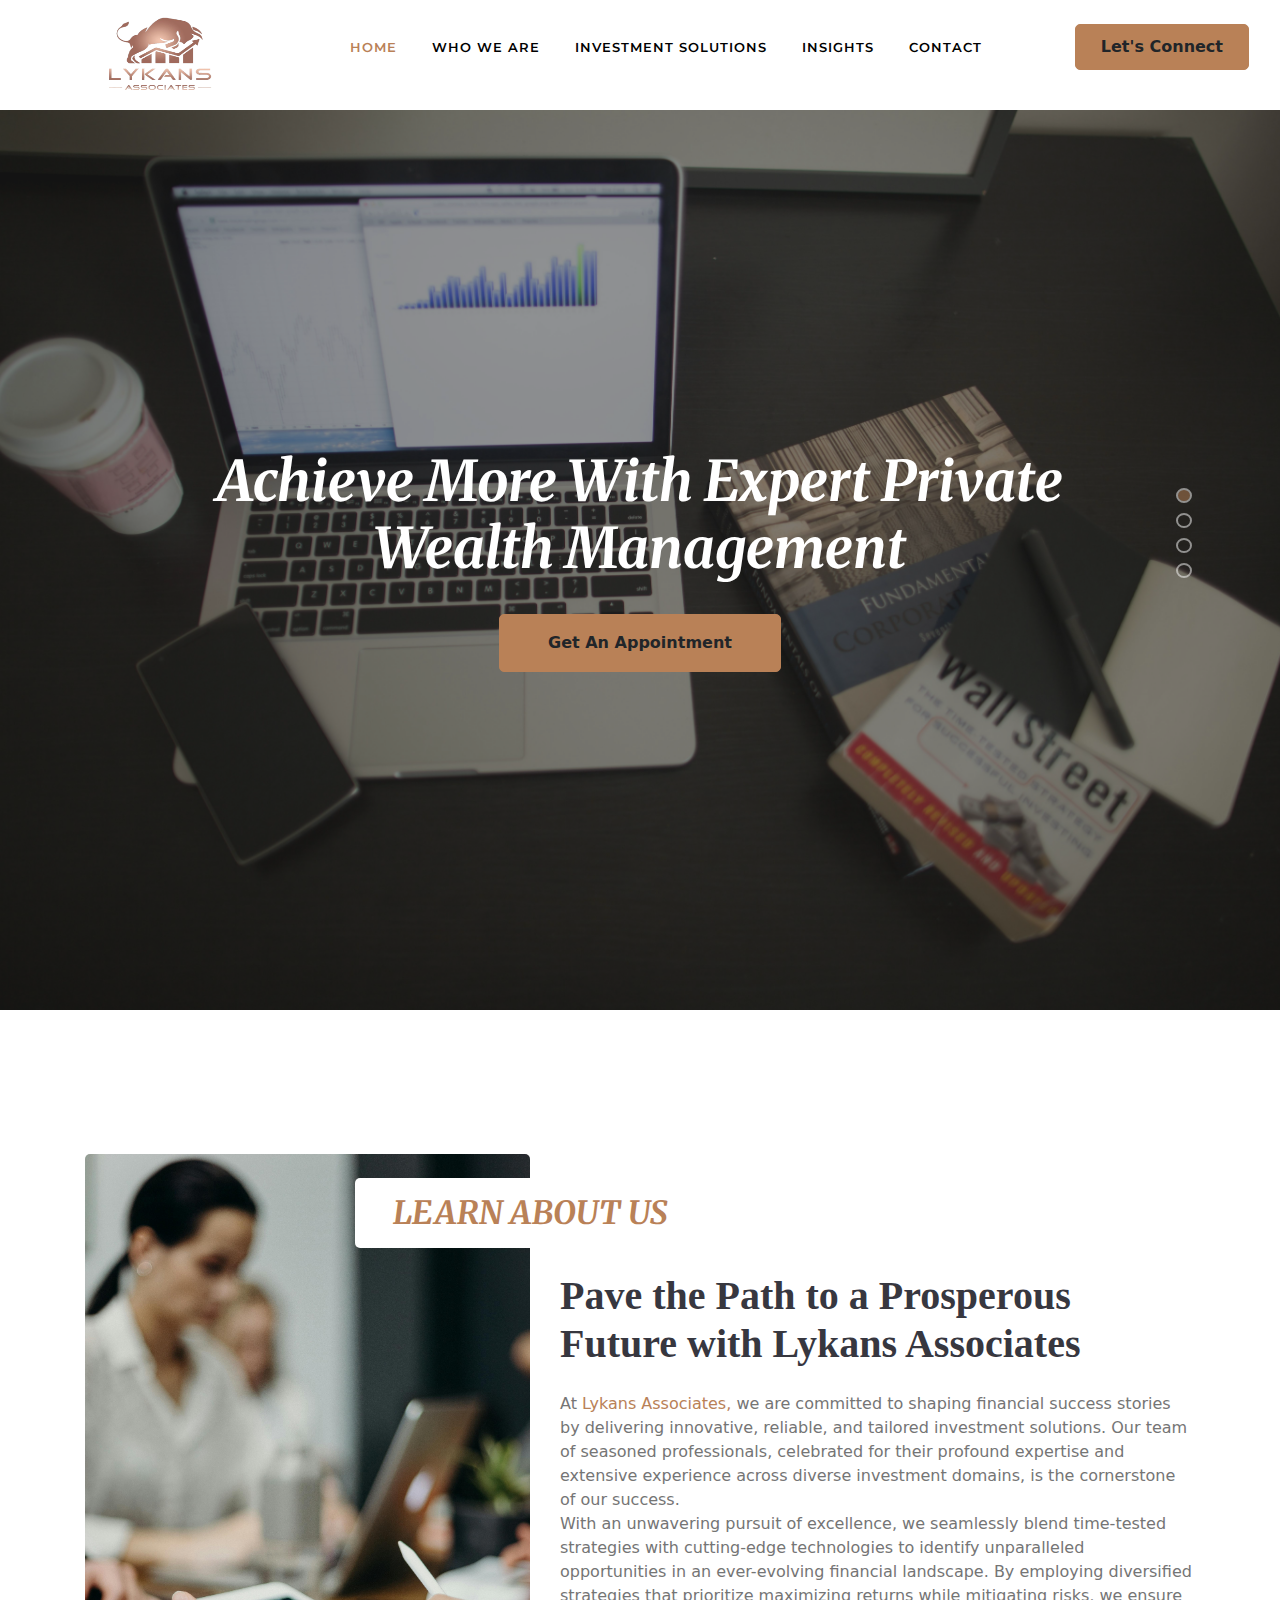
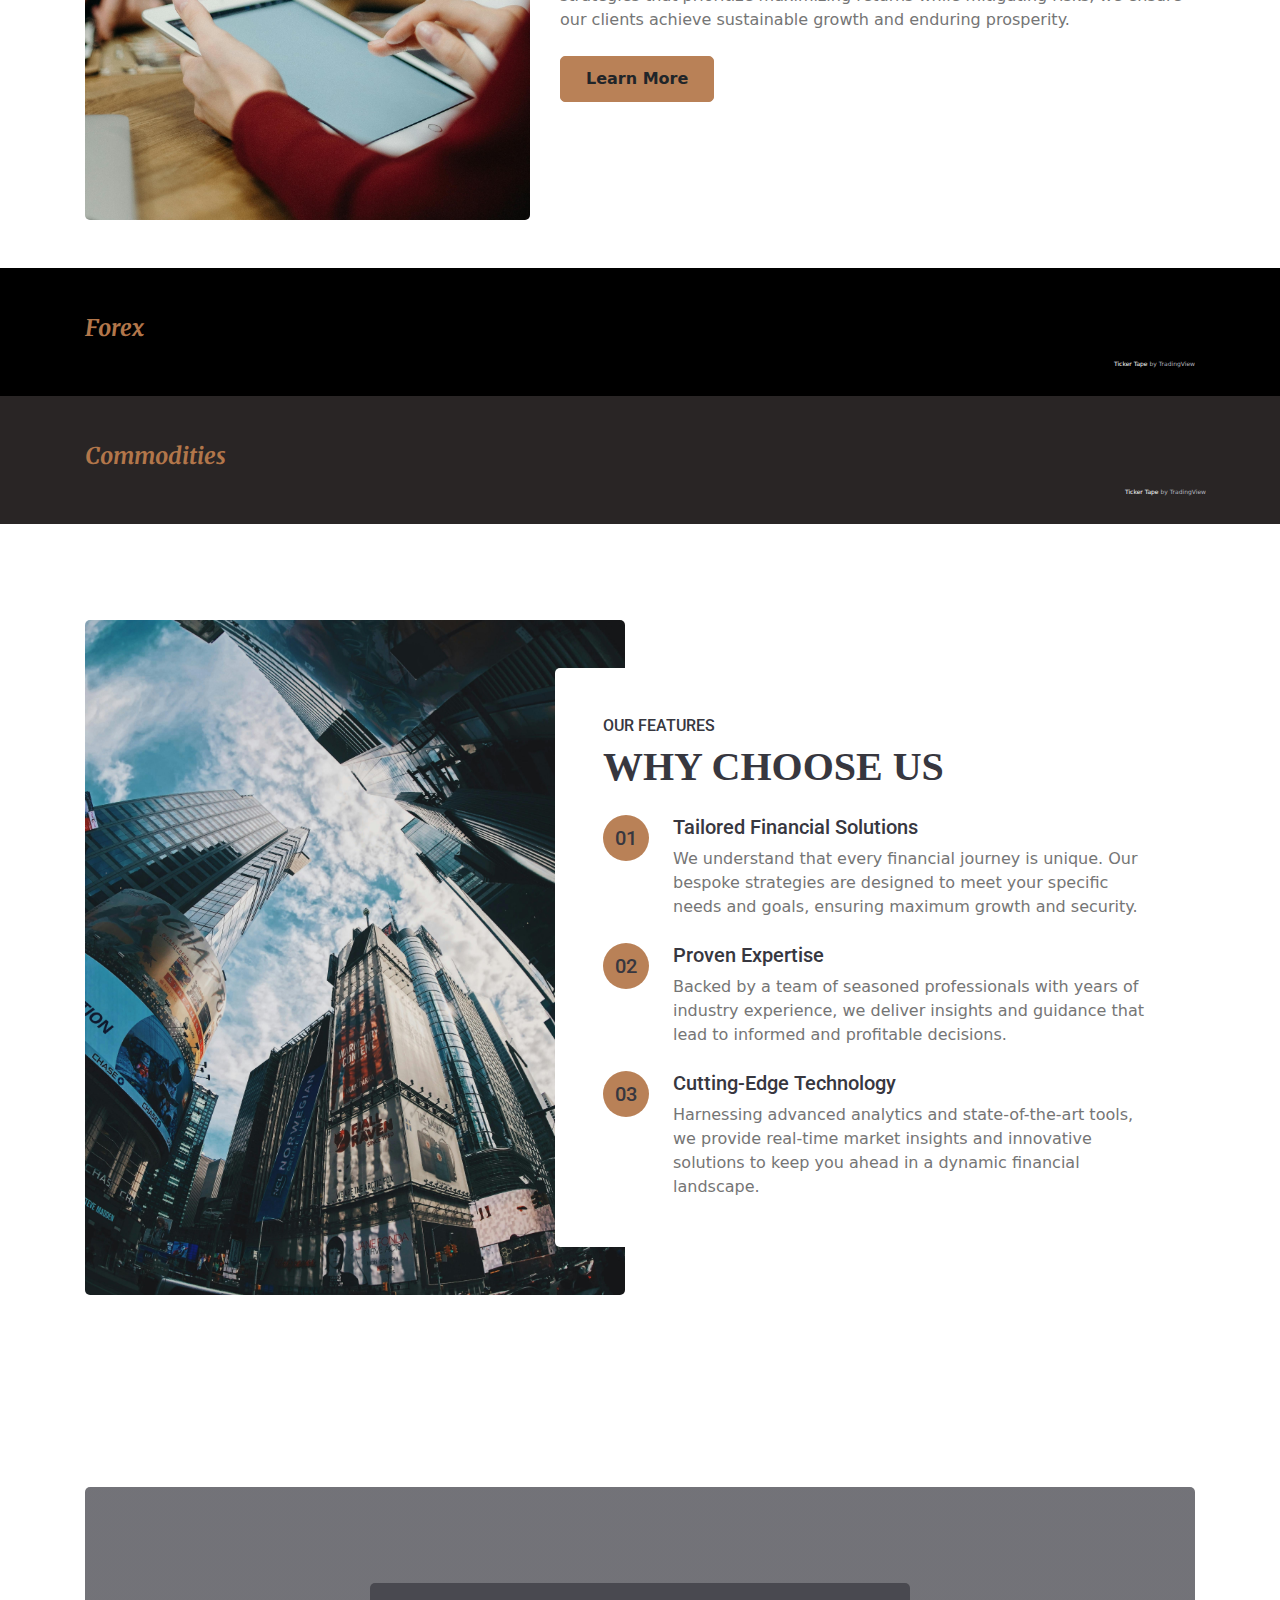
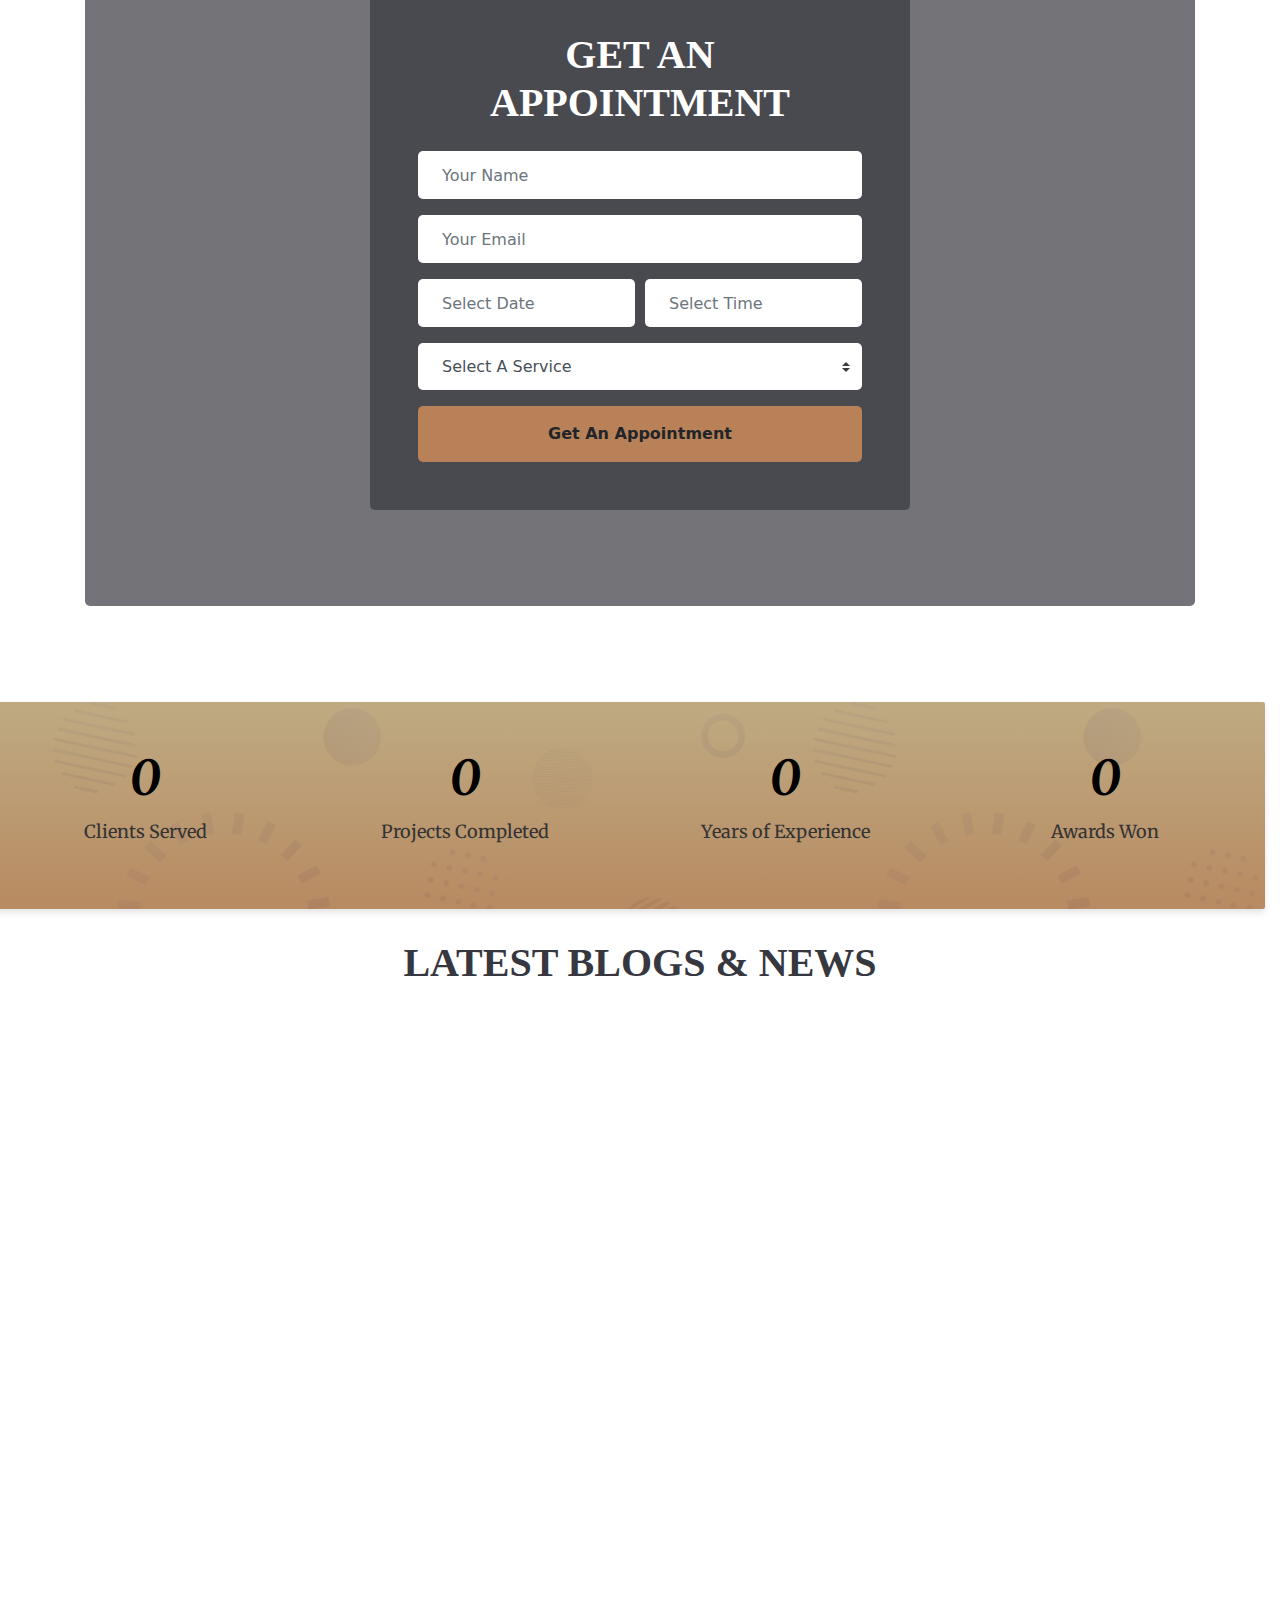
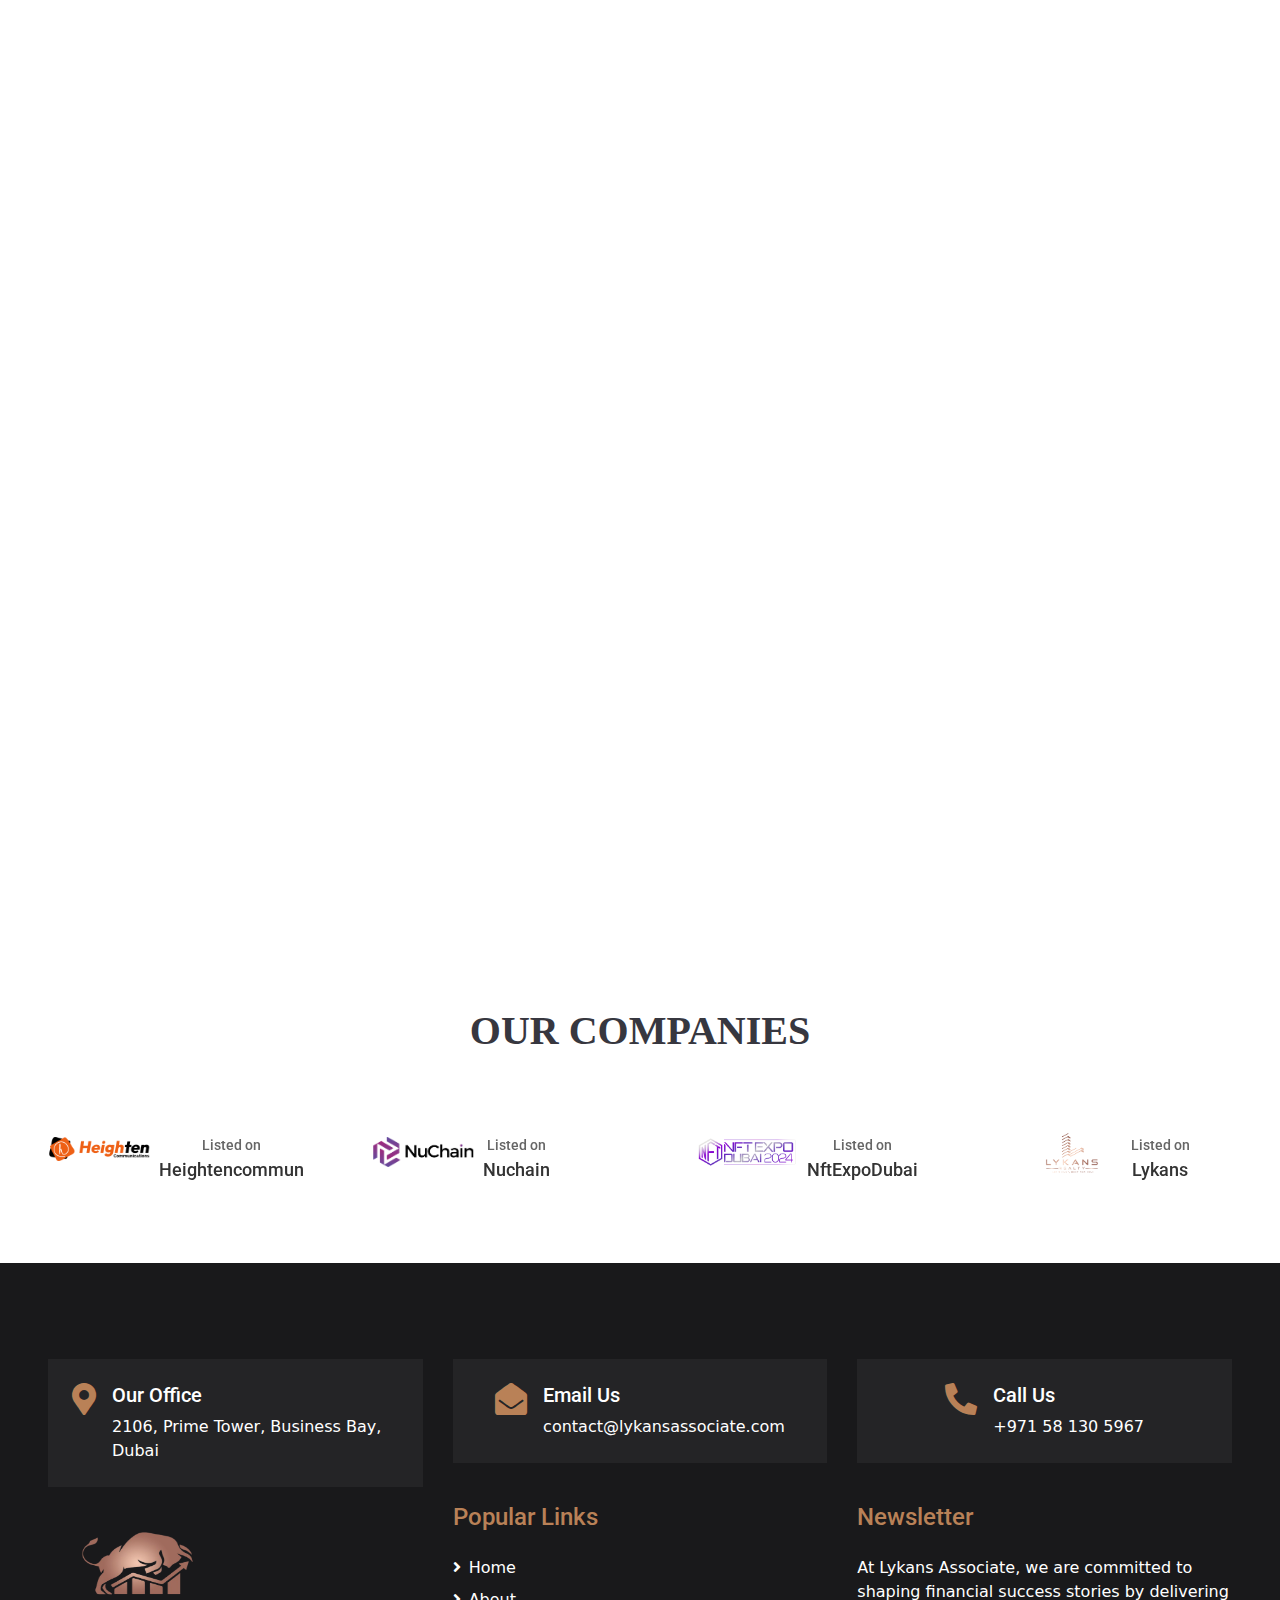
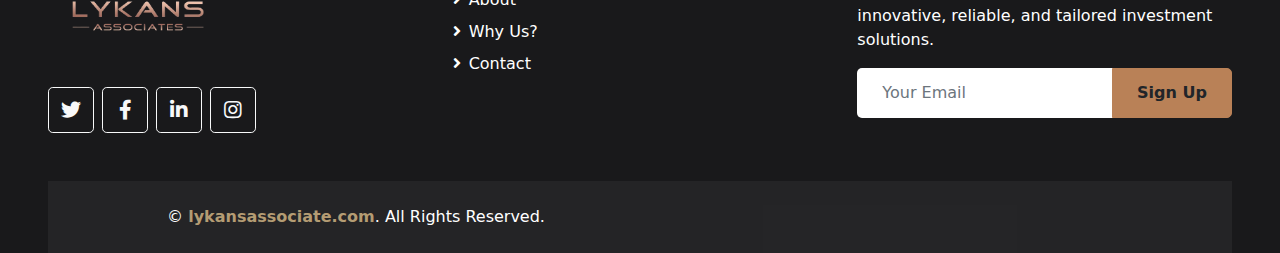
==== index.html @ 6a25347b "Update index.html" ====
<!DOCTYPE html>
<html lang="en">

<head>
    <meta charset="utf-8">
    <title>lykansassociates</title>
    <meta content="width=device-width, initial-scale=1.0" name="viewport">
    <meta content="Free HTML Templates" name="keywords">
    <meta content="Free HTML Templates" name="description">

    <!-- Favicon -->
    <link href="img/Lykans_Assoc._balck_logo-removebg-preview.png" rel="icon">
    <link rel="stylesheet" href="https://unpkg.com/swiper/swiper-bundle.min.css">

    <!-- Google Web Fonts -->
    <link rel="preconnect" href="https://fonts.gstatic.com">
    <link
        href="https://fonts.googleapis.com/css2?family=Montserrat:wght@400;600&family=Roboto:wght@300;500;700&display=swap"
        rel="stylesheet">

    <!-- Font Awesome -->
    <link href="https://cdnjs.cloudflare.com/ajax/libs/font-awesome/5.10.0/css/all.min.css" rel="stylesheet">

    <!-- Libraries Stylesheet -->
     <link href="https://cdn.jsdelivr.net/npm/bootstrap@5.3.0-alpha1/dist/css/bootstrap.min.css" rel="stylesheet">
    <link href="lib/owlcarousel/assets/owl.carousel.min.css" rel="stylesheet">
    <link href="lib/tempusdominus/css/tempusdominus-bootstrap-4.min.css" rel="stylesheet" />

    <!-- Customized Bootstrap Stylesheet -->
    <link href="css/style.css" rel="stylesheet">
</head>

<body>
    <!-- Header Start -->
    <div class="container-fluid">
        <div class="row">
            <div class="col-lg-3 d-none d-lg-block">
                <a href="index.html"
                    class="img-set navbar-brand w-100 h-100 m-0 p-0 d-flex align-items-center justify-content-center">
                    <img src="./img/Lykans_Assoc._balck_logo-removebg-preview.png" alt="">
                </a>
            </div>
            <div class="col-lg-9 mt-3">
                <nav class="navbar navbar-expand-lg bg-white navbar-light p-0">
                    <a href="index.html" class="navbar-brand d-block d-lg-none">
                        <img width="90px" height="90px" src="./img/Lykans_Assoc._balck_logo-removebg-preview.png"
                            alt="">
                    </a>
                    <button type="button" class="navbar-toggler" data-toggle="collapse" data-target="#navbarCollapse">
                        <span class="navbar-toggler-icon"></span>
                    </button>
                    <div class="collapse navbar-collapse justify-content-between" id="navbarCollapse">
                        <div class="navbar-nav mr-auto py-0">
                            <a href="index.html" class="nav-item nav-link active">Home</a>
                            <a href="about.html" class="nav-item nav-link">Who We Are</a>
                            <a href="service.html" class="nav-item nav-link">Investment Solutions</a>
                            <a href="team.html" class="nav-item nav-link">Insights</a>
                            <a href="contact.html" class="nav-item nav-link">Contact</a>
                        </div>
                        <a href="index.html#Connect" class="btn btn-primary mr-3 d-none d-lg-block">Let's Connect</a>
                    </div>
                </nav>
            </div>
        </div>
    </div>
    <!-- Header End -->


    <!-- Carousel Start -->
   <!-- Carousel Start -->
    <div class="container-fluid p-0 mb-5 pb-5">
        <div id="header-carousel" class="carousel slide carousel-fade" data-ride="carousel">
            <div class="carousel-inner">
                <!-- Slide 1 -->
                <div class="item-height carousel-item position-relative active">
                    <img class="position-absolute w-100 h-100 bg-zoom" src="img/pic1.jpg" style="object-fit: cover;">
                    <div class="carousel-caption d-flex flex-column align-items-center justify-content-center">
                        <div class="p-3 animated fadeInDown delay-1s" style="max-width: 900px;">
                            <h3 class="display-4 text-capitalize text-white mb-4 slide-up">Achieve More with Expert
                                Private Wealth Management</h3>
                            <a class="btn btn-primary py-3 px-5 mt-2 animated fadeIn delay-2s" href="#Connect">Get An
                                Appointment</a>
                        </div>
                    </div>
                </div>
                <!-- Slide 2 -->
                <div class="item-height carousel-item position-relative">
                    <img class="position-absolute w-100 h-100 bg-zoom" src="img/pc2.jpg" style="object-fit: cover;">
                    <div class="carousel-caption d-flex flex-column align-items-center justify-content-center">
                        <div class="p-3 animated fadeInDown delay-1s" style="max-width: 900px;">
                            <h3 class="display-4 text-capitalize text-white mb-4 slide-up">Expert Financial Guidance
                            </h3>
                            <a class="btn btn-primary py-3 px-5 mt-2 animated fadeIn delay-2s" href="#Connect">Call Us
                                Now</a>
                        </div>
                    </div>
                </div>
                <!-- Slide 3 -->
                <div class="item-height carousel-item position-relative">
                    <img class="position-absolute w-100 h-100 bg-zoom" src="img/pic4.jpg" style="object-fit: cover;">
                    <div class="carousel-caption d-flex flex-column align-items-center justify-content-center">
                        <div class="p-3 animated fadeInDown delay-1s" style="max-width: 900px;">
                            <h3 class="display-4 text-capitalize text-white mb-4 slide-up">Secure Your Future with Smart
                                Investments</h3>
                            <a class="btn btn-primary py-3 px-5 mt-2 animated fadeIn delay-2s" href="#Connect">Call Us
                                Now</a>
                        </div>
                    </div>
                </div>
                <!-- Slide 4 -->
                <div class="item-height carousel-item position-relative">
                    <img class="position-absolute w-100 h-100 bg-zoom" src="img/pic3.jpg" style="object-fit: cover;">
                    <div class="carousel-caption d-flex flex-column align-items-center justify-content-center">
                        <div class="p-3 animated fadeInDown delay-1s" style="max-width: 900px;">
                            <h3 class="display-4 text-capitalize text-white mb-4 slide-up">Trusted Leadership in the
                                Financial Industry</h3>
                            <a class="btn btn-primary py-3 px-5 mt-2 animated fadeIn delay-2s" href="#Connect">Let's
                                Connect</a>
                        </div>
                    </div>
                </div>
            </div>

            <!-- Carousel Controls -->
            <!-- Custom Carousel Controls -->
            <a class="carousel-control-next" href="#header-carousel"
                style="right: 0px; top:4%; transform: translateY(-50%);">
                <div class="carousel-indicators-custom1">
                    <button class="circle-btn active" data-target="#header-carousel" data-slide-to="0"
                        aria-label="Slide 1"></button>
                    <button class="circle-btn" data-target="#header-carousel" data-slide-to="1"
                        aria-label="Slide 2"></button>
                    <button class="circle-btn" data-target="#header-carousel" data-slide-to="2"
                        aria-label="Slide 3"></button>
                    <button class="circle-btn" data-target="#header-carousel" data-slide-to="3"
                        aria-label="Slide 4"></button>
                </div>
            </a>
        </div>
    </div>


    <!-- Carousel End -->
    <!-- Carousel End -->


    <!-- About Start -->
    <div class="container-fluid py-5">
        <div class="container">
            <div class="row">
                <div class="col-lg-5">
                    <img class="img-fluid rounded" src="img/pexels-cottonbro-3205504.jpg" alt="">
                </div>
                <div class="col-lg-7 mt-4 mt-lg-0">
                    <h2 class="position-relative text-center bg-white text-primary rounded p-3 mt-4 mb-4 d-none d-lg-block"
                        style="width: 350px; margin-left: -205px; text-transform:uppercase;">Learn About Us</h2>
                    <h6 class="text-uppercase"></h6>
                    <h1 style="font-family:Cambria, Cochin, Georgia, Times, 'Times New Roman', serif;" class="mb-4">Pave
                        the Path to a Prosperous Future with Lykans Associates</h1>
                    <p>At <span style="color: #b98157;">Lykans Associates,</span> we are committed to shaping financial
                        success stories by delivering innovative, reliable, and tailored investment solutions. Our team
                        of seasoned professionals, celebrated for their profound expertise and extensive experience
                        across diverse investment domains, is the cornerstone of our success.<br>

                        With an unwavering pursuit of excellence, we seamlessly blend time-tested strategies with
                        cutting-edge technologies to identify unparalleled opportunities in an ever-evolving financial
                        landscape. By employing diversified strategies that prioritize maximizing returns while
                        mitigating risks, we ensure our clients achieve sustainable growth and enduring prosperity.</p>
                    <a href="about.html" class="btn btn-primary mt-2">Learn More</a>
                </div>
            </div>
        </div>
    </div>
    <!-- About End -->


    <section>
        <div class="forex-widget forex-widget-1 clearfix">
            <div class="container">
                <div class="left">
                    <h3 style="color: #b2764a;">Forex</h3>
                </div>
                <div class="right">
                    <div class="overflow">
                        <div class="tradingview-widget-container" style="width: 100%; height: 76px;">
                            <iframe scrolling="no" allowtransparency="true" frameborder="0"
                                src="https://www.tradingview-widget.com/embed-widget/ticker-tape/?locale=en#%7B%22symbols%22%3A%5B%7B%22description%22%3A%22%22%2C%22proName%22%3A%22OANDA%3AUSDJPY%22%7D%2C%7B%22description%22%3A%22%22%2C%22proName%22%3A%22OANDA%3AUSDCAD%22%7D%2C%7B%22description%22%3A%22%22%2C%22proName%22%3A%22OANDA%3AUSDCHF%22%7D%2C%7B%22description%22%3A%22%22%2C%22proName%22%3A%22OANDA%3AUSDZAR%22%7D%2C%7B%22description%22%3A%22%22%2C%22proName%22%3A%22OANDA%3AUSDMXN%22%7D%2C%7B%22description%22%3A%22%22%2C%22proName%22%3A%22OANDA%3AUSDTRY%22%7D%2C%7B%22description%22%3A%22%22%2C%22proName%22%3A%22OANDA%3AUSDINR%22%7D%2C%7B%22description%22%3A%22%22%2C%22proName%22%3A%22OANDA%3AUSDSGD%22%7D%2C%7B%22description%22%3A%22%22%2C%22proName%22%3A%22OANDA%3AUSDPLN%22%7D%2C%7B%22description%22%3A%22%22%2C%22proName%22%3A%22OANDA%3AUSDCNH%22%7D%2C%7B%22description%22%3A%22%22%2C%22proName%22%3A%22OANDA%3AUSDSEK%22%7D%2C%7B%22description%22%3A%22%22%2C%22proName%22%3A%22OANDA%3AUSDTHB%22%7D%2C%7B%22description%22%3A%22%22%2C%22proName%22%3A%22OANDA%3AUSDNOK%22%7D%2C%7B%22description%22%3A%22%22%2C%22proName%22%3A%22OANDA%3AUSDHUF%22%7D%2C%7B%22description%22%3A%22%22%2C%22proName%22%3A%22OANDA%3AUSDDKK%22%7D%2C%7B%22description%22%3A%22%22%2C%22proName%22%3A%22OANDA%3AUSDCZK%22%7D%2C%7B%22description%22%3A%22%22%2C%22proName%22%3A%22FX%3AUSDJPY%22%7D%2C%7B%22description%22%3A%22%22%2C%22proName%22%3A%22FX%3AUSDCAD%22%7D%2C%7B%22description%22%3A%22%22%2C%22proName%22%3A%22CAPITALCOM%3AUSDJPY%22%7D%2C%7B%22description%22%3A%22%22%2C%22proName%22%3A%22CAPITALCOM%3AUSDCAD%22%7D%2C%7B%22description%22%3A%22%22%2C%22proName%22%3A%22FX%3AUSDCHF%22%7D%2C%7B%22description%22%3A%22%22%2C%22proName%22%3A%22FX%3AUSDTRY%22%7D%2C%7B%22description%22%3A%22%22%2C%22proName%22%3A%22OANDA%3AUSDHKD%22%7D%2C%7B%22description%22%3A%22%22%2C%22proName%22%3A%22CURRENCYCOM%3AUSDRUB%22%7D%2C%7B%22description%22%3A%22%22%2C%22proName%22%3A%22FOREXCOM%3AUSDRUB%22%7D%2C%7B%22description%22%3A%22%22%2C%22proName%22%3A%22FOREXCOM%3AUSDRUB%22%7D%2C%7B%22description%22%3A%22%22%2C%22proName%22%3A%22CAPITALCOM%3AUSDCHF%22%7D%2C%7B%22description%22%3A%22%22%2C%22proName%22%3A%22CURRENCYCOM%3AUSDCAD%22%7D%2C%7B%22description%22%3A%22%22%2C%22proName%22%3A%22FX%3AUSDMXN%22%7D%2C%7B%22description%22%3A%22%22%2C%22proName%22%3A%22FX%3AUSDZAR%22%7D%5D%2C%22showSymbolLogo%22%3Afalse%2C%22colorTheme%22%3A%22dark%22%2C%22isTransparent%22%3Atrue%2C%22largeChartUrl%22%3A%22https%3A%2F%2Fin.tradingview.com%2Fwidget%2Fticker-tape%2Fforex%22%2C%22displayMode%22%3A%22adaptive%22%2C%22width%22%3A%22100%25%22%2C%22height%22%3A76%2C%22utm_source%22%3A%22www.aixinvestment.com%22%2C%22utm_medium%22%3A%22widget_new%22%2C%22utm_campaign%22%3A%22ticker-tape%22%2C%22page-uri%22%3A%22www.aixinvestment.com%2F%22%7D"
                                title="ticker tape TradingView widget" lang="en"
                                style="user-select: none; box-sizing: border-box; display: block; height: 44px; width: 960px;"
                                data-origwidth="" data-origheight=""></iframe>
                            <div class="tradingview-widget-copyright"><a
                                    href="https://in.tradingview.com/?utm_source=www.aixinvestment.com&amp;utm_medium=widget_new&amp;utm_campaign=ticker-tape"
                                    rel="noopener" target="_blank"><span class="blue-text">Ticker Tape</span></a> by
                                TradingView</div>
                        </div>
                    </div>
                </div>
            </div>
        </div>
        <div class="forex-widget comm-widget-1 clearfix" style="background-color: #292525;">
            <div class="container">
                <div class="left">
                    <h3 style="color: #b2764a;">Commodities</h3>
                </div>
                <div class="right">
                    <div class="overflow">
                        <div class="tradingview-widget-container" style="width: 100%; height: 76px;">
                            <iframe scrolling="no" allowtransparency="true" frameborder="0"
                                src="https://www.tradingview-widget.com/embed-widget/ticker-tape/?locale=en#%7B%22symbols%22%3A%5B%7B%22description%22%3A%22%22%2C%22proName%22%3A%22CURRENCYCOM%3ANATURALGAS%22%7D%2C%7B%22description%22%3A%22%22%2C%22proName%22%3A%22CURRENCYCOM%3AOIL_CRUDE%22%7D%2C%7B%22description%22%3A%22%22%2C%22proName%22%3A%22TVC%3ASILVER%22%7D%2C%7B%22description%22%3A%22%22%2C%22proName%22%3A%22TVC%3AGOLD%22%7D%2C%7B%22description%22%3A%22%22%2C%22proName%22%3A%22TVC%3APLATINUM%22%7D%5D%2C%22showSymbolLogo%22%3Afalse%2C%22colorTheme%22%3A%22dark%22%2C%22isTransparent%22%3Atrue%2C%22displayMode%22%3A%22adaptive%22%2C%22width%22%3A%22100%25%22%2C%22height%22%3A76%2C%22utm_source%22%3A%22www.aixinvestment.com%22%2C%22utm_medium%22%3A%22widget_new%22%2C%22utm_campaign%22%3A%22ticker-tape%22%2C%22page-uri%22%3A%22www.aixinvestment.com%2F%22%7D"
                                title="ticker tape TradingView widget" lang="en"
                                style="user-select: none; box-sizing: border-box; display: block; height: 44px; width: 960px;"
                                data-origwidth="" data-origheight=""></iframe>
                            <div class="tradingview-widget-copyright"><a
                                    href="https://in.tradingview.com/?utm_source=www.aixinvestment.com&amp;utm_medium=widget_new&amp;utm_campaign=ticker-tape"
                                    rel="noopener" target="_blank"><span class="blue-text">Ticker Tape</span></a> by
                                TradingView</div>
                        </div>
                    </div>

                </div>
            </div>
        </div>
    </section>





    <!-- Features Start -->
    <div id="why" class="container-fluid py-5">
        <div class="container py-5">
            <div class="row">
                <div class="col-lg-6" style="min-height: 500px;">
                    <div class="position-relative h-100 rounded overflow-hidden">
                        <img class="position-absolute w-100 h-100" src="img/pc2.jpg" style="object-fit: cover;">
                    </div>
                </div>
                <div class="col-lg-6 pt-5 pb-lg-5">
                    <div class="feature-text bg-white rounded p-lg-5">
                        <h6 class="text-uppercase">Our Features</h6>
                        <h1 style="font-family:Cambria, Cochin, Georgia, Times, 'Times New Roman', serif; text-transform:uppercase;"  class="mb-4">Why Choose Us</h1>
                        <div class="d-flex mb-4">
                            <div class="btn-primary btn-lg-square px-3" style="border-radius: 50px;">
                                <h5 class="text-secondary m-0">01</h5>
                            </div>
                            <div class="ml-4">
                                <h5>Tailored Financial Solutions</h5>
                                <p class="m-0">We understand that every financial journey is unique. Our bespoke
                                    strategies are designed to meet your specific needs and goals, ensuring maximum
                                    growth and security.</p>
                            </div>
                        </div>
                        <div class="d-flex mb-4">
                            <div class="btn-primary btn-lg-square px-3" style="border-radius: 50px;">
                                <h5 class="text-secondary m-0">02</h5>
                            </div>
                            <div class="ml-4">
                                <h5>Proven Expertise</h5>
                                <p class="m-0">Backed by a team of seasoned professionals with years of industry
                                    experience, we deliver insights and guidance that lead to informed and profitable
                                    decisions.</p>
                            </div>
                        </div>
                        <div class="d-flex">
                            <div class="btn-primary btn-lg-square px-3" style="border-radius: 50px;">
                                <h5 class="text-secondary m-0">03</h5>
                            </div>
                            <div class="ml-4">
                                <h5>Cutting-Edge Technology</h5>
                                <p class="m-0">Harnessing advanced analytics and state-of-the-art tools, we provide real-time market insights and innovative solutions to keep you ahead in a dynamic financial landscape.

                                </p>
                            </div>
                        </div>
                    </div>
                </div>
            </div>
        </div>
    </div>
    <!-- Appointment Start -->
    <div id="Connect" class="container-fluid py-5">
        <div class="container py-5">
            <div class="bg-appointment rounded">
                <div class="row h-100 align-items-center justify-content-center">
                    <div class="col-lg-6 py-5">
                        <div class="rounded p-5 my-5" style="background: rgba(55, 55, 63, .7);">
                            <h1 style="font-family:Cambria, Cochin, Georgia, Times, 'Times New Roman', serif; text-transform:uppercase;" class="text-center text-white mb-4">Get An Appointment</h1>
                            <form>
                                <div class="form-group">
                                    <input type="text" class="form-control border-0 p-4" placeholder="Your Name"
                                        required="required" />
                                </div>
                                <div class="form-group">
                                    <input type="email" class="form-control border-0 p-4" placeholder="Your Email"
                                        required="required" />
                                </div>
                                <div class="form-row">
                                    <div class="col-6">
                                        <div class="form-group">
                                            <div class="date" id="date" data-target-input="nearest">
                                                <input type="text"
                                                    class="form-control border-0 p-4 datetimepicker-input"
                                                    placeholder="Select Date" data-target="#date"
                                                    data-toggle="datetimepicker" />
                                            </div>
                                        </div>
                                    </div>
                                    <div class="col-6">
                                        <div class="form-group">
                                            <div class="time" id="time" data-target-input="nearest">
                                                <input type="text"
                                                    class="form-control border-0 p-4 datetimepicker-input"
                                                    placeholder="Select Time" data-target="#time"
                                                    data-toggle="datetimepicker" />
                                            </div>
                                        </div>
                                    </div>
                                </div>
                                <div class="form-group">
                                    <select class="custom-select border-0 px-4" style="height: 47px;">
                                        <option selected>Select A Service</option>
                                        <option value="1">Service 1</option>
                                        <option value="2">Service 1</option>
                                        <option value="3">Service 1</option>
                                    </select>
                                </div>
                                <div>
                                    <button class="btn btn-primary btn-block border-0 py-3" type="submit">Get An
                                        Appointment</button>
                                </div>
                            </form>
                        </div>
                    </div>
                </div>
            </div>
        </div>
    </div>
    <!-- Appointment End -->
    <div class="py-5 row text-center number-container" id="number-counter">
        <div class="col-md-3">
            <div class="number-box">
                <h2 class="number" data-target="5000">0</h2>
                <p>Clients Served</p>
            </div>
        </div>
        <div class="col-md-3">
            <div class="number-box">
                <h2 class="number" data-target="300">0</h2>
                <p>Projects Completed</p>
            </div>
        </div>
        <div class="col-md-3">
            <div class="number-box">
                <h2 class="number" data-target="10">0</h2>
                <p>Years of Experience</p>
            </div>
        </div>
        <div class="col-md-3">
            <div class="number-box">
                <h2 class="number" data-target="1000">0</h2>
                <p>Awards Won</p>
            </div>
        </div>
    </div>
    <h1 style="text-align: center; text-transform:uppercase; font-family:Georgia, 'Times New Roman', Times, serif;margin-top:30px; margin-bottom:20px">Latest Blogs & News</h1>
    <section id="blog" class="blog-section">

        <div class="blog">
            <div class="content" onmouseover="showText(this)" onmouseout="hideText(this)">
                <img src="./img/pexels-fauxels-3184360.jpg" alt="Example Image" style="width:600px; height:auto;">
                <div class="hover-text">
                    <h3>"Who We Are?"</h3>
                    <p>

                        Lykans Associates was founded on the belief that everyone deserves access to expert financial
                        advice and resources. Our team of seasoned professionals brings decades of experience in wealth
                        management, financial planning, and business consulting. </p>
                </div>
            </div>
            <div class="blog-content">
                <h2 class="blog-title">"Empowering Financial Futures with Lykans Associates"</h2>
                <p class="blog-description">

                    Welcome to Lykans Associates, where your financial growth is our mission. As a trusted partner in
                    the world of finance, we specialize in providing customized financial solutions that help
                    individuals and businesses achieve their aspirations. Whether you're planning your retirement,
                    expanding your business, or navigating complex investment opportunities, we’re here to guide you
                    every step of the way.<br>We are committed to empowering our
                    clients with the knowledge and tools they need to make informed decisions.</p>
            </div>
        </div>
        <div class="blog">
            <div class="blog-content">
                <h2 class="blog-title">"Why Choose Lykans Associates?"</h2>
                <p class="blog-description">

                    <strong>Tailored Solutions:</strong> We believe in creating strategies that fit your unique needs,
                    not one-size-fits-all approaches.<br>
                    <strong>Client-Centric Approach:</strong> Your success is our success. We’re committed to building
                    long-term relationships founded on trust and results.
                </p>
            </div>
            <div class="content" onmouseover="showText(this)" onmouseout="hideText(this)">
                <img src="./img/pexels-cowomen-1058097-2041383.jpg" alt="Blog Image" style="width:600px; height:auto;">
                <div class="hover-text">
                    <p>
                        <strong> Transparency:</strong> We prioritize clear communication, so you always know where your
                        finances stand.<br>

                        <strong>Expertise You Can Trust:</strong> Our team’s dedication to staying ahead of industry
                        trends ensures you benefit from the latest insights.
                    </p>
                </div>
            </div>

        </div>

        <div class="blog">
            <div class="content" onmouseover="showText(this)" onmouseout="hideText(this)">
                <img src="./img/pexels-fauxels-3184433.jpg" alt="Blog Image" style="width:480px; height:400px;">
                <div class="hover-text">
                    <h3>Let’s Shape Your Financial Future Together</h3>
                    <p>

                        Financial success isn’t a destination; it’s a journey. With Lykans Associates by your side,
                        you’ll have the support and expertise you need to navigate the road ahead. Ready to take the
                        first step? Contact Us Now!
                    </p>
                </div>
            </div>
            <div class="blog-content">
                <h2 class="blog-title">"Success Stories"</h2>
                <p class="blog-description">

                    Our clients’ achievements speak volumes about the impact of our services. From entrepreneurs scaling
                    their businesses to families achieving financial independence, we’ve been privileged to play a part
                    in their journeys. Explore their inspiring stories and discover how Lykans Associates can help you
                    too.</p>
            </div>
        </div>
    </section>
    <div class="container1">
         <h1 style="text-align: center;margin-top:10px; text-transform:uppercase; font-family:Georgia, 'Times New Roman', Times, serif">Our Companies</h1>
        <div class="swiper">
            <div class="swiper-wrapper">
                <!-- Slide 1 -->
                <div class="swiper-slide">
                    <div class="c-card">
                        <a href="https://atlanturesports.com/" target="_blank">
                            <img src="./img/Atlanture logo.png" alt="Bloomberg">
                        </a>
                        <div class="logo-div">
                            <h6>Listed on</h6>
                            <h4>Atlanture Sports</h4>
                        </div>
                    </div>
                </div>
                <!-- Slide 2 -->
                <div class="swiper-slide">
                    <div class="c-card">
                        <a href="https://heightenpr.com/" target="_blank">
                            <img src="./img/Heighten Communications.png" alt="">
                        </a>
                        <div class="logo-div">
                            <h6>Listed on</h6>
                            <h4>Heightencommun</h4>
                        </div>
                    </div>
                </div>
                <div class="swiper-slide">
                    <div class="c-card">
                        <a href="https://nuchain.co/" target="_blank">
                            <img src="./img/Copy of NuChain-01.png" alt="">
                        </a>
                        <div class="logo-div">
                            <h6>Listed on</h6>
                            <h4>Nuchain</h4>
                        </div>
                    </div>
                </div>
                <div class="swiper-slide">
                    <div class="c-card">
                        <a href="https://nftexpodubai.com/" target="_blank">
                            <img src="./img/Copy of 01-01-Logo-NFT Expo Dubai 2024-03.png" alt="">
                        </a>
                        <div class="logo-div">
                            <h6>Listed on</h6>
                            <h4>NftExpoDubai</h4>
                        </div>
                    </div>
                </div>
                <div class="swiper-slide">
                    <div class="c-card">
                        <a href="https://lykans.com/" target="_blank">
                            <img class="style" src="./img/LYKANS-02.png" alt="">
                        </a>
                        <div class="logo-div">
                            <h6>Listed on</h6>
                            <h4>Lykans</h4>
                        </div>
                    </div>
                </div>
                <div class="swiper-slide">
                    <div class="c-card">
                        <a href="https://www.linkedin.com/company/nufivc/?originalSubdomain=ae" target="_blank">
                            <img src="./img/NuFi Logo-01.png" alt="">
                        </a>
                        <div class="logo-div">
                            <h6>Listed on</h6>
                            <h4>NuFi</h4>
                        </div>
                    </div>
                </div>
                <div class="swiper-slide">
                    <div class="c-card">
                        <a href="https://onestepuae.ae/" target="_blank">
                            <img src="./img/One Step Final Logo-06.png" alt="">
                        </a>
                        <div class="logo-div">
                            <h6>Listed on</h6>
                            <h4>OneStep</h4>
                        </div>
                    </div>
                </div>
                <div class="swiper-slide">
                    <div class="c-card">
                        <a href="https://oonzoo.ae/" target="_blank">
                            <img src="./img/Oonzoo Logo-13 (7) (2).png" alt="">
                        </a>
                        <div class="logo-div">
                            <h6>Listed on</h6>
                            <h4>Oonzoo</h4>
                        </div>
                    </div>
                </div>
                <div class="swiper-slide">
                    <div class="c-card">
                        <a href="https://playsport.in/" target="_blank">
                            <img src="./img/Play Sport Logo.png" alt="">
                        </a>
                        <div class="logo-div">
                            <h6>Listed on</h6>
                            <h4>Playsport</h4>
                        </div>
                    </div>
                </div>
                <div class="swiper-slide">
                    <div class="c-card">
                        <a href="" target="_blank">
                            <img src="./img/Tap Tap Go -HD PNG.png" alt="">
                        </a>
                        <div class="logo-div">
                            <h6>Listed on</h6>
                            <h4>TapTapGo</h4>
                        </div>
                    </div>
                </div>
                <div class="swiper-slide">
                    <div class="c-card">
                        <a href="" target="_blank">
                            <img src="./img/Untitled design.png" alt="">
                        </a>
                        <div class="logo-div">
                            <h6>Listed on</h6>
                            <h4>Matpatra</h4>
                        </div>
                    </div>
                </div>
                <div class="swiper-slide">
                    <div class="c-card">
                        <a href="https://yorkermarkets.com/" target="_blank">
                            <img src="./img/Yorker_Logo.png" alt="">
                        </a>
                        <div class="logo-div">
                            <h6>Listed on</h6>
                            <h4>Yorkermarkets</h4>
                        </div>
                    </div>
                </div>
                <div class="swiper-slide">
                    <div class="c-card">
                        <a href="https://ifedubai.com/" target="_blank">
                            <img class="color" src="./img/Iconic logo.png" alt="">
                        </a>
                        <div class="logo-div">
                            <h6>Listed on</h6>
                            <h4>ifedubai</h4>
                        </div>
                    </div>
                </div>
                <div class="swiper-slide">
                    <div class="c-card">
                        <a href="" target="_blank">
                            <img src="./img/IMG_7225.PNG" alt="">
                        </a>
                        <div class="logo-div">
                            <h6>Listed on</h6>
                            <h4>Winny</h4>
                        </div>
                    </div>
                </div>
                <div class="swiper-slide">
                    <div class="c-card">
                        <a href="https://www.trillioner.io/" target="_blank">
                            <img src="./img/TRILLIONER LOGO.png" alt="">
                        </a>
                        <div class="logo-div">
                            <h6>Listed on</h6>
                            <h4>Trillioner</h4>
                        </div>
                    </div>
                </div>

            </div>
        </div>
    </div>

     <!-- Footer Start -->
    <div class="container-fluid bg-secondary text-white pt-5 px-sm-3 px-md-5">
        <div class="row mt-5">
            <div class="col-lg-4">
                <div class="d-flex justify-content-lg-center p-4" style="background: rgba(256, 256, 256, .05);">
                    <i class="fa fa-2x fa-map-marker-alt text-primary"></i>
                    <div class="ml-3">
                        <h5 class="text-white">Our Office</h5>
                        <p class="m-0">2106, Prime Tower, Business Bay, Dubai</p>
                    </div>
                </div>
            </div>
            <div class="col-lg-4">
                <div class="d-flex justify-content-lg-center p-4" style="background: rgba(256, 256, 256, .05);">
                    <i class="fa fa-2x fa-envelope-open text-primary"></i>
                    <div class="ml-3">
                        <h5 class="text-white">Email Us</h5>
                        <p class="m-0">contact@lykansassociate.com</p>
                    </div>
                </div>
            </div>
            <div class="col-lg-4">
                <div class="d-flex justify-content-lg-center p-4" style="background: rgba(256, 256, 256, .05);">
                    <i class="fa fa-2x fa-phone-alt text-primary"></i>
                    <div class="ml-3">
                        <h5 class="text-white">Call Us</h5>
                        <p class="m-0">+971 58 130 5967</p>
                    </div>
                </div>
            </div>
        </div>
        <div class="row pt-3">
            <div class="col-lg-4 col-md-6 mb-5">
                <a href="index.html" class="navbar-brand">
                    <img width="180px" height="150px" src="./img/Lykans_Assoc._balck_logo-removebg-preview.png" alt="">
                </a>
                <div class="d-flex justify-content-start mt-4">
                    <a class="btn btn-lg btn-outline-light btn-lg-square mr-2" href="#"><i
                            class="fab fa-twitter"></i></a>
                    <a class="btn btn-lg btn-outline-light btn-lg-square mr-2" href="#"><i
                            class="fab fa-facebook-f"></i></a>
                    <a class="btn btn-lg btn-outline-light btn-lg-square mr-2" href="#"><i
                            class="fab fa-linkedin-in"></i></a>
                    <a class="btn btn-lg btn-outline-light btn-lg-square" href="#"><i class="fab fa-instagram"></i></a>
                </div>
            </div>
            <div class="col-lg-4 col-md-6 mb-5">
                <h4 class="font-weight-semi-bold text-primary mb-4">Popular Links</h4>
                <div class="d-flex flex-column justify-content-start">
                    <a class="text-white mb-2" href="index.html"><i class="fa fa-angle-right mr-2"></i>Home</a>
                    <a class="text-white mb-2" href="about.html"><i class="fa fa-angle-right mr-2"></i>About</a>
                    <a class="text-white mb-2" href="#why"><i class="fa fa-angle-right mr-2"></i>Why Us?</a>
                    <a class="text-white" href="contact.html"><i class="fa fa-angle-right mr-2"></i>Contact</a>
                </div>
            </div>
            <div class="col-lg-4 col-md-6 mb-5">
                <h4 class="font-weight-semi-bold text-primary mb-4">Newsletter</h4>
                <p>At Lykans Associate, we are committed to shaping financial success stories by delivering innovative,
                    reliable, and tailored investment solutions. </p>
                <div class="w-100">
                    <div class="input-group">
                        <input type="text" class="form-control border-0" style="padding: 25px;"
                            placeholder="Your Email">
                        <div class="input-group-append">
                            <button class="btn btn-primary px-4">Sign Up</button>
                        </div>
                    </div>
                </div>
            </div>
        </div>
        <div class="row p-4  mx-0" style="background: rgba(256, 256, 256, .05);">
            <div class="col-md-6 text-center text-md-left mb-3 mb-md-0">
                <p style="text-align: center;" class="m-0 text-white">&copy; <a class="font-weight-bold"
                        href="#">lykansassociate.com</a>. All Rights
                    Reserved.</p>
            </div>
        </div>
    </div>
    <!-- Footer End -->



    <!-- Back to Top -->
    <a href="#" class="btn btn-primary px-3 back-to-top"><i class="fa fa-angle-double-up"></i></a>


    <!-- JavaScript Libraries -->
    <script src="https://cdn.jsdelivr.net/npm/bootstrap@5.3.0-alpha1/dist/js/bootstrap.bundle.min.js"></script>
    <script src="https://unpkg.com/swiper/swiper-bundle.min.js"></script>
    <script src="https://code.jquery.com/jquery-3.4.1.min.js"></script>
    <script src="https://stackpath.bootstrapcdn.com/bootstrap/4.4.1/js/bootstrap.bundle.min.js"></script>
    <script src="lib/easing/easing.min.js"></script>
    <script src="lib/waypoints/waypoints.min.js"></script>
    <script src="lib/owlcarousel/owl.carousel.min.js"></script>
    <script src="lib/tempusdominus/js/moment.min.js"></script>
    <script src="lib/tempusdominus/js/moment-timezone.min.js"></script>
    <script src="lib/tempusdominus/js/tempusdominus-bootstrap-4.min.js"></script>

    <!-- Contact Javascript File -->
    <script src="mail/jqBootstrapValidation.min.js"></script>
    <script src="mail/contact.js"></script>

    <!-- Template Javascript -->
    <script src="js/main.js"></script>
</body>

</html>
---- css/style.css ----
@import url('https://fonts.googleapis.com/css2?family=Merriweather:ital,wght@0,300;0,400;0,700;0,900;1,300;1,400;1,700;1,900&family=Montserrat:ital,wght@0,100..900;1,100..900&family=Outfit:wght@100..900&family=Poppins:ital,wght@0,100;0,200;0,300;0,400;0,500;0,600;0,700;0,800;0,900;1,100;1,200;1,300;1,400;1,500;1,600;1,700;1,800;1,900&family=Raleway:ital,wght@0,100..900;1,100..900&display=swap');
@import url('https://fonts.googleapis.com/css2?family=Montserrat:ital,wght@0,100..900;1,100..900&family=Outfit:wght@100..900&family=Poppins:ital,wght@0,100;0,200;0,300;0,400;0,500;0,600;0,700;0,800;0,900;1,100;1,200;1,300;1,400;1,500;1,600;1,700;1,800;1,900&display=swap');
@import url('https://fonts.googleapis.com/css2?family=Montserrat:ital,wght@0,100..900;1,100..900&family=Outfit:wght@100..900&family=Poppins:ital,wght@0,100;0,200;0,300;0,400;0,500;0,600;0,700;0,800;0,900;1,100;1,200;1,300;1,400;1,500;1,600;1,700;1,800;1,900&family=Raleway:ital,wght@0,100..900;1,100..900&display=swap');
:root {
  --blue: #007bff;
  --indigo: #6610f2;
  --purple: #6f42c1;
  --pink: #e83e8c;
  --red: #dc3545;
  --orange: #fd7e14;
  --yellow: #ffc107;
  --green: #28a745;
  --teal: #20c997;
  --cyan: #17a2b8;
  --white: #fff;
  --gray: #6c757d;
  --gray-dark: #343a40;
  --primary: #B49C73;
  --secondary: #37373F;
  --success: #28a745;
  --info: #17a2b8;
  --warning: #ffc107;
  --danger: #dc3545;
  --light: #f8f9fa;
  --dark: #343a40;
  --breakpoint-xs: 0;
  --breakpoint-sm: 576px;
  --breakpoint-md: 768px;
  --breakpoint-lg: 992px;
  --breakpoint-xl: 1200px;
  --font-family-sans-serif: "Montserrat", sans-serif;
  --font-family-monospace: SFMono-Regular, Menlo, Monaco, Consolas, "Liberation Mono", "Courier New", monospace;
}

*,
*::before,
*::after {
  box-sizing: border-box;
}

html {
  scroll-behavior: smooth;
  font-family: sans-serif;
  line-height: 1.15;
  -webkit-text-size-adjust: 100%;
  -webkit-tap-highlight-color: rgba(0, 0, 0, 0);
}

article, aside, figcaption, figure, footer, header, hgroup, main, nav, section {
  display: block;
}

body {
  margin: 0;
  font-size: 1rem;
  font-weight: 400;
  line-height: 1.5;
  color: #757575;
  text-align: left;
  background-color: #fff;
}

[tabindex="-1"]:focus:not(:focus-visible) {
  outline: 0 !important;
}

hr {
  box-sizing: content-box;
  height: 0;
  overflow: visible;
}

h1, h2, h3, h4, h5, h6 {
  margin-top: 0;
  margin-bottom: 0.5rem;
}

p {
  margin-top: 0;
  margin-bottom: 1rem;
}

abbr[title],
abbr[data-original-title] {
  text-decoration: underline;
  text-decoration: underline dotted;
  cursor: help;
  border-bottom: 0;
  text-decoration-skip-ink: none;
}

address {
  margin-bottom: 1rem;
  font-style: normal;
  line-height: inherit;
}

ol,
ul,
dl {
  margin-top: 0;
  margin-bottom: 1rem;
}

ol ol,
ul ul,
ol ul,
ul ol {
  margin-bottom: 0;
}

dt {
  font-weight: 700;
}

dd {
  margin-bottom: .5rem;
  margin-left: 0;
}

blockquote {
  margin: 0 0 1rem;
}

b,
strong {
  font-weight: bolder;
}

small {
  font-size: 80%;
}

sub,
sup {
  position: relative;
  font-size: 75%;
  line-height: 0;
  vertical-align: baseline;
}

sub {
  bottom: -.25em;
}

sup {
  top: -.5em;
}

a {
  color: #B49C73;
  text-decoration: none;
  background-color: transparent;
}

a:hover {
  color: #8e764c;
  text-decoration: underline;
}

a:not([href]):not([class]) {
  color: inherit;
  text-decoration: none;
}

a:not([href]):not([class]):hover {
  color: inherit;
  text-decoration: none;
}

pre,
code,
kbd,
samp {
  font-family: SFMono-Regular, Menlo, Monaco, Consolas, "Liberation Mono", "Courier New", monospace;
  font-size: 1em;
}

pre {
  margin-top: 0;
  margin-bottom: 1rem;
  overflow: auto;
  -ms-overflow-style: scrollbar;
}

figure {
  margin: 0 0 1rem;
}

img {
  vertical-align: middle;
  border-style: none;
}

svg {
  overflow: hidden;
  vertical-align: middle;
}

table {
  border-collapse: collapse;
}

caption {
  padding-top: 0.75rem;
  padding-bottom: 0.75rem;
  color: #6c757d;
  text-align: left;
  caption-side: bottom;
}

th {
  text-align: inherit;
  text-align: -webkit-match-parent;
}

label {
  display: inline-block;
  margin-bottom: 0.5rem;
}

button {
  border-radius: 0;
}

button:focus {
  outline: 1px dotted;
  outline: 5px auto -webkit-focus-ring-color;
}

input,
button,
select,
optgroup,
textarea {
  margin: 0;
  font-family: inherit;
  font-size: inherit;
  line-height: inherit;
}

button,
input {
  overflow: visible;
}

button,
select {
  text-transform: none;
}

[role="button"] {
  cursor: pointer;
}

select {
  word-wrap: normal;
}

button,
[type="button"],
[type="reset"],
[type="submit"] {
  -webkit-appearance: button;
}

button:not(:disabled),
[type="button"]:not(:disabled),
[type="reset"]:not(:disabled),
[type="submit"]:not(:disabled) {
  cursor: pointer;
}

button::-moz-focus-inner,
[type="button"]::-moz-focus-inner,
[type="reset"]::-moz-focus-inner,
[type="submit"]::-moz-focus-inner {
  padding: 0;
  border-style: none;
}

input[type="radio"],
input[type="checkbox"] {
  box-sizing: border-box;
  padding: 0;
}

textarea {
  overflow: auto;
  resize: vertical;
}

fieldset {
  min-width: 0;
  padding: 0;
  margin: 0;
  border: 0;
}
.img-set img{
  width: 140px;
  height: 110px;
}
legend {
  display: block;
  width: 100%;
  max-width: 100%;
  padding: 0;
  margin-bottom: .5rem;
  font-size: 1.5rem;
  line-height: inherit;
  color: inherit;
  white-space: normal;
}

@media (max-width: 1200px) {
  legend {
    font-size: calc(1.275rem + 0.3vw) ;
  }
}

progress {
  vertical-align: baseline;
}

[type="number"]::-webkit-inner-spin-button,
[type="number"]::-webkit-outer-spin-button {
  height: auto;
}

[type="search"] {
  outline-offset: -2px;
  -webkit-appearance: none;
}

[type="search"]::-webkit-search-decoration {
  -webkit-appearance: none;
}

::-webkit-file-upload-button {
  font: inherit;
  -webkit-appearance: button;
}

output {
  display: inline-block;
}

summary {
  display: list-item;
  cursor: pointer;
}

template {
  display: none;
}

[hidden] {
  display: none !important;
}

h1, h2, h3, h4, h5, h6,
.h1, .h2, .h3, .h4, .h5, .h6 {
  margin-bottom: 0.5rem;
  font-family: "Roboto", sans-serif;
  font-weight: 500;
  line-height: 1.2;
  color: #37373F;
}

h1, .h1 {
  font-size: 2.5rem;
}

@media (max-width: 1200px) {
  h1, .h1 {
    font-size: calc(1.375rem + 1.5vw) ;
  }
}

h2, .h2 {
  font-size: 2rem;
}

@media (max-width: 1200px) {
  h2, .h2 {
    font-size: calc(1.325rem + 0.9vw) ;
  }
}

h3, .h3 {
  font-size: 1.75rem;
}

@media (max-width: 1200px) {
  h3, .h3 {
    font-size: calc(1.3rem + 0.6vw) ;
  }
}

h4, .h4 {
  font-size: 1.5rem;
}

@media (max-width: 1200px) {
  h4, .h4 {
    font-size: calc(1.275rem + 0.3vw) ;
  }
}

h5, .h5 {
  font-size: 1.25rem;
}

h6, .h6 {
  font-size: 1rem;
}

.lead {
  font-size: 1.25rem;
  font-weight: 300;
}

.display-1 {
  font-size: 6rem;
  font-weight: 300;
  line-height: 1.2;
}

@media (max-width: 1200px) {
  .display-1 {
    font-size: calc(1.725rem + 5.7vw) ;
  }
}

.display-2 {
  font-size: 5.5rem;
  font-weight: 300;
  line-height: 1.2;
}

@media (max-width: 1200px) {
  .display-2 {
    font-size: calc(1.675rem + 5.1vw) ;
  }
}

.display-3 {
  font-size: 4.5rem;
  font-weight: 300;
  line-height: 1.2;
}

@media (max-width: 1200px) {
  .display-3 {
    font-size: calc(1.575rem + 3.9vw) ;
  }
}

.display-4 {
  font-size: 3.5rem;
  font-weight: 300;
  line-height: 1.2;
}

@media (max-width: 1200px) {
  .display-4 {
    font-size: calc(1.475rem + 2.7vw) ;
  }
}

hr {
  margin-top: 1rem;
  margin-bottom: 1rem;
  border: 0;
  border-top: 1px solid rgba(0, 0, 0, 0.1);
}

small,
.small {
  font-size: 80%;
  font-weight: 400;
}

mark,
.mark {
  padding: 0.2em;
  background-color: #fcf8e3;
}

.list-unstyled {
  padding-left: 0;
  list-style: none;
}

.list-inline {
  padding-left: 0;
  list-style: none;
}

.list-inline-item {
  display: inline-block;
}

.list-inline-item:not(:last-child) {
  margin-right: 0.5rem;
}

.initialism {
  font-size: 90%;
  text-transform: uppercase;
}

.blockquote {
  margin-bottom: 1rem;
  font-size: 1.25rem;
}

.blockquote-footer {
  display: block;
  font-size: 80%;
  color: #6c757d;
}

.blockquote-footer::before {
  content: "\2014\00A0";
}

.img-fluid {
  max-width: 100%;
  height: auto;
}

.img-thumbnail {
  padding: 0.25rem;
  background-color: #fff;
  border: 1px solid #dee2e6;
  border-radius: 5px;
  max-width: 100%;
  height: auto;
}

.figure {
  display: inline-block;
}

.figure-img {
  margin-bottom: 0.5rem;
  line-height: 1;
}

.figure-caption {
  font-size: 90%;
  color: #6c757d;
}

code {
  font-size: 87.5%;
  color: #e83e8c;
  word-wrap: break-word;
}

a > code {
  color: inherit;
}

kbd {
  padding: 0.2rem 0.4rem;
  font-size: 87.5%;
  color: #fff;
  background-color: #212529;
  border-radius: 0.2rem;
}

kbd kbd {
  padding: 0;
  font-size: 100%;
  font-weight: 700;
}

pre {
  display: block;
  font-size: 87.5%;
  color: #212529;
}

pre code {
  font-size: inherit;
  color: inherit;
  word-break: normal;
}

.pre-scrollable {
  max-height: 340px;
  overflow-y: scroll;
}

.container,
.container-fluid,
.container-sm,
.container-md,
.container-lg,
.container-xl {
  width: 100%;
  padding-right: 15px;
  padding-left: 15px;
  margin-right: auto;
  margin-left: auto;
}

@media (min-width: 576px) {
  .container, .container-sm {
    max-width: 540px;
  }
}

@media (min-width: 768px) {
  .container, .container-sm, .container-md {
    max-width: 720px;
  }
}

@media (min-width: 992px) {
  .container, .container-sm, .container-md, .container-lg {
    max-width: 960px;
  }
}

@media (min-width: 1200px) {
  .container, .container-sm, .container-md, .container-lg, .container-xl {
    max-width: 1140px;
  }
}

.row {
  display: flex;
  flex-wrap: wrap;
  margin-right: -15px;
  margin-left: -15px;
}

.no-gutters {
  margin-right: 0;
  margin-left: 0;
}

.no-gutters > .col,
.no-gutters > [class*="col-"] {
  padding-right: 0;
  padding-left: 0;
}

.col-1, .col-2, .col-3, .col-4, .col-5, .col-6, .col-7, .col-8, .col-9, .col-10, .col-11, .col-12, .col,
.col-auto, .col-sm-1, .col-sm-2, .col-sm-3, .col-sm-4, .col-sm-5, .col-sm-6, .col-sm-7, .col-sm-8, .col-sm-9, .col-sm-10, .col-sm-11, .col-sm-12, .col-sm,
.col-sm-auto, .col-md-1, .col-md-2, .col-md-3, .col-md-4, .col-md-5, .col-md-6, .col-md-7, .col-md-8, .col-md-9, .col-md-10, .col-md-11, .col-md-12, .col-md,
.col-md-auto, .col-lg-1, .col-lg-2, .col-lg-3, .col-lg-4, .col-lg-5, .col-lg-6, .col-lg-7, .col-lg-8, .col-lg-9, .col-lg-10, .col-lg-11, .col-lg-12, .col-lg,
.col-lg-auto, .col-xl-1, .col-xl-2, .col-xl-3, .col-xl-4, .col-xl-5, .col-xl-6, .col-xl-7, .col-xl-8, .col-xl-9, .col-xl-10, .col-xl-11, .col-xl-12, .col-xl,
.col-xl-auto {
  position: relative;
  width: 100%;
  padding-right: 15px;
  padding-left: 15px;
}

.col {
  flex-basis: 0;
  flex-grow: 1;
  max-width: 100%;
}

.row-cols-1 > * {
  flex: 0 0 100%;
  max-width: 100%;
}

.row-cols-2 > * {
  flex: 0 0 50%;
  max-width: 50%;
}

.row-cols-3 > * {
  flex: 0 0 33.33333%;
  max-width: 33.33333%;
}

.row-cols-4 > * {
  flex: 0 0 25%;
  max-width: 25%;
}

.row-cols-5 > * {
  flex: 0 0 20%;
  max-width: 20%;
}

.row-cols-6 > * {
  flex: 0 0 16.66667%;
  max-width: 16.66667%;
}

.col-auto {
  flex: 0 0 auto;
  width: auto;
  max-width: 100%;
}

.col-1 {
  flex: 0 0 8.33333%;
  max-width: 8.33333%;
}

.col-2 {
  flex: 0 0 16.66667%;
  max-width: 16.66667%;
}

.col-3 {
  flex: 0 0 25%;
  max-width: 25%;
}

.col-4 {
  flex: 0 0 33.33333%;
  max-width: 33.33333%;
}

.col-5 {
  flex: 0 0 41.66667%;
  max-width: 41.66667%;
}

.col-6 {
  flex: 0 0 50%;
  max-width: 50%;
}

.col-7 {
  flex: 0 0 58.33333%;
  max-width: 58.33333%;
}

.col-8 {
  flex: 0 0 66.66667%;
  max-width: 66.66667%;
}

.col-9 {
  flex: 0 0 75%;
  max-width: 75%;
}

.col-10 {
  flex: 0 0 83.33333%;
  max-width: 83.33333%;
}

.col-11 {
  flex: 0 0 91.66667%;
  max-width: 91.66667%;
}

.col-12 {
  flex: 0 0 100%;
  max-width: 100%;
}

.order-first {
  order: -1;
}

.order-last {
  order: 13;
}

.order-0 {
  order: 0;
}

.order-1 {
  order: 1;
}

.order-2 {
  order: 2;
}

.order-3 {
  order: 3;
}

.order-4 {
  order: 4;
}

.order-5 {
  order: 5;
}

.order-6 {
  order: 6;
}

.order-7 {
  order: 7;
}

.order-8 {
  order: 8;
}

.order-9 {
  order: 9;
}

.order-10 {
  order: 10;
}

.order-11 {
  order: 11;
}

.order-12 {
  order: 12;
}

.offset-1 {
  margin-left: 8.33333%;
}

.offset-2 {
  margin-left: 16.66667%;
}

.offset-3 {
  margin-left: 25%;
}

.offset-4 {
  margin-left: 33.33333%;
}

.offset-5 {
  margin-left: 41.66667%;
}

.offset-6 {
  margin-left: 50%;
}

.offset-7 {
  margin-left: 58.33333%;
}

.offset-8 {
  margin-left: 66.66667%;
}

.offset-9 {
  margin-left: 75%;
}

.offset-10 {
  margin-left: 83.33333%;
}

.offset-11 {
  margin-left: 91.66667%;
}

@media (min-width: 576px) {
  .col-sm {
    flex-basis: 0;
    flex-grow: 1;
    max-width: 100%;
  }
  .row-cols-sm-1 > * {
    flex: 0 0 100%;
    max-width: 100%;
  }
  .row-cols-sm-2 > * {
    flex: 0 0 50%;
    max-width: 50%;
  }
  .row-cols-sm-3 > * {
    flex: 0 0 33.33333%;
    max-width: 33.33333%;
  }
  .row-cols-sm-4 > * {
    flex: 0 0 25%;
    max-width: 25%;
  }
  .row-cols-sm-5 > * {
    flex: 0 0 20%;
    max-width: 20%;
  }
  .row-cols-sm-6 > * {
    flex: 0 0 16.66667%;
    max-width: 16.66667%;
  }
  .col-sm-auto {
    flex: 0 0 auto;
    width: auto;
    max-width: 100%;
  }
  .col-sm-1 {
    flex: 0 0 8.33333%;
    max-width: 8.33333%;
  }
  .col-sm-2 {
    flex: 0 0 16.66667%;
    max-width: 16.66667%;
  }
  .col-sm-3 {
    flex: 0 0 25%;
    max-width: 25%;
  }
  .col-sm-4 {
    flex: 0 0 33.33333%;
    max-width: 33.33333%;
  }
  .col-sm-5 {
    flex: 0 0 41.66667%;
    max-width: 41.66667%;
  }
  .col-sm-6 {
    flex: 0 0 50%;
    max-width: 50%;
  }
  .col-sm-7 {
    flex: 0 0 58.33333%;
    max-width: 58.33333%;
  }
  .col-sm-8 {
    flex: 0 0 66.66667%;
    max-width: 66.66667%;
  }
  .col-sm-9 {
    flex: 0 0 75%;
    max-width: 75%;
  }
  .col-sm-10 {
    flex: 0 0 83.33333%;
    max-width: 83.33333%;
  }
  .col-sm-11 {
    flex: 0 0 91.66667%;
    max-width: 91.66667%;
  }
  .col-sm-12 {
    flex: 0 0 100%;
    max-width: 100%;
  }
  .order-sm-first {
    order: -1;
  }
  .order-sm-last {
    order: 13;
  }
  .order-sm-0 {
    order: 0;
  }
  .order-sm-1 {
    order: 1;
  }
  .order-sm-2 {
    order: 2;
  }
  .order-sm-3 {
    order: 3;
  }
  .order-sm-4 {
    order: 4;
  }
  .order-sm-5 {
    order: 5;
  }
  .order-sm-6 {
    order: 6;
  }
  .order-sm-7 {
    order: 7;
  }
  .order-sm-8 {
    order: 8;
  }
  .order-sm-9 {
    order: 9;
  }
  .order-sm-10 {
    order: 10;
  }
  .order-sm-11 {
    order: 11;
  }
  .order-sm-12 {
    order: 12;
  }
  .offset-sm-0 {
    margin-left: 0;
  }
  .offset-sm-1 {
    margin-left: 8.33333%;
  }
  .offset-sm-2 {
    margin-left: 16.66667%;
  }
  .offset-sm-3 {
    margin-left: 25%;
  }
  .offset-sm-4 {
    margin-left: 33.33333%;
  }
  .offset-sm-5 {
    margin-left: 41.66667%;
  }
  .offset-sm-6 {
    margin-left: 50%;
  }
  .offset-sm-7 {
    margin-left: 58.33333%;
  }
  .offset-sm-8 {
    margin-left: 66.66667%;
  }
  .offset-sm-9 {
    margin-left: 75%;
  }
  .offset-sm-10 {
    margin-left: 83.33333%;
  }
  .offset-sm-11 {
    margin-left: 91.66667%;
  }
}

@media (min-width: 768px) {
  .col-md {
    flex-basis: 0;
    flex-grow: 1;
    max-width: 100%;
  }
  .row-cols-md-1 > * {
    flex: 0 0 100%;
    max-width: 100%;
  }
  .row-cols-md-2 > * {
    flex: 0 0 50%;
    max-width: 50%;
  }
  .row-cols-md-3 > * {
    flex: 0 0 33.33333%;
    max-width: 33.33333%;
  }
  .row-cols-md-4 > * {
    flex: 0 0 25%;
    max-width: 25%;
  }
  .row-cols-md-5 > * {
    flex: 0 0 20%;
    max-width: 20%;
  }
  .row-cols-md-6 > * {
    flex: 0 0 16.66667%;
    max-width: 16.66667%;
  }
  .col-md-auto {
    flex: 0 0 auto;
    width: auto;
    max-width: 100%;
  }
  .col-md-1 {
    flex: 0 0 8.33333%;
    max-width: 8.33333%;
  }
  .col-md-2 {
    flex: 0 0 16.66667%;
    max-width: 16.66667%;
  }
  .col-md-3 {
    flex: 0 0 25%;
    max-width: 25%;
  }
  .col-md-4 {
    flex: 0 0 33.33333%;
    max-width: 33.33333%;
  }
  .col-md-5 {
    flex: 0 0 41.66667%;
    max-width: 41.66667%;
  }
  .col-md-6 {
    flex: 0 0 50%;
    max-width: 50%;
  }
  .col-md-7 {
    flex: 0 0 58.33333%;
    max-width: 58.33333%;
  }
  .col-md-8 {
    flex: 0 0 66.66667%;
    max-width: 66.66667%;
  }
  .col-md-9 {
    flex: 0 0 75%;
    max-width: 75%;
  }
  .col-md-10 {
    flex: 0 0 83.33333%;
    max-width: 83.33333%;
  }
  .col-md-11 {
    flex: 0 0 91.66667%;
    max-width: 91.66667%;
  }
  .col-md-12 {
    flex: 0 0 100%;
    max-width: 100%;
  }
  .order-md-first {
    order: -1;
  }
  .order-md-last {
    order: 13;
  }
  .order-md-0 {
    order: 0;
  }
  .order-md-1 {
    order: 1;
  }
  .order-md-2 {
    order: 2;
  }
  .order-md-3 {
    order: 3;
  }
  .order-md-4 {
    order: 4;
  }
  .order-md-5 {
    order: 5;
  }
  .order-md-6 {
    order: 6;
  }
  .order-md-7 {
    order: 7;
  }
  .order-md-8 {
    order: 8;
  }
  .order-md-9 {
    order: 9;
  }
  .order-md-10 {
    order: 10;
  }
  .order-md-11 {
    order: 11;
  }
  .order-md-12 {
    order: 12;
  }
  .offset-md-0 {
    margin-left: 0;
  }
  .offset-md-1 {
    margin-left: 8.33333%;
  }
  .offset-md-2 {
    margin-left: 16.66667%;
  }
  .offset-md-3 {
    margin-left: 25%;
  }
  .offset-md-4 {
    margin-left: 33.33333%;
  }
  .offset-md-5 {
    margin-left: 41.66667%;
  }
  .offset-md-6 {
    margin-left: 50%;
  }
  .offset-md-7 {
    margin-left: 58.33333%;
  }
  .offset-md-8 {
    margin-left: 66.66667%;
  }
  .offset-md-9 {
    margin-left: 75%;
  }
  .offset-md-10 {
    margin-left: 83.33333%;
  }
  .offset-md-11 {
    margin-left: 91.66667%;
  }
}

@media (min-width: 992px) {
  .col-lg {
    flex-basis: 0;
    flex-grow: 1;
    max-width: 100%;
  }
  .row-cols-lg-1 > * {
    flex: 0 0 100%;
    max-width: 100%;
  }
  .row-cols-lg-2 > * {
    flex: 0 0 50%;
    max-width: 50%;
  }
  .row-cols-lg-3 > * {
    flex: 0 0 33.33333%;
    max-width: 33.33333%;
  }
  .row-cols-lg-4 > * {
    flex: 0 0 25%;
    max-width: 25%;
  }
  .row-cols-lg-5 > * {
    flex: 0 0 20%;
    max-width: 20%;
  }
  .row-cols-lg-6 > * {
    flex: 0 0 16.66667%;
    max-width: 16.66667%;
  }
  .col-lg-auto {
    flex: 0 0 auto;
    width: auto;
    max-width: 100%;
  }
  .col-lg-1 {
    flex: 0 0 8.33333%;
    max-width: 8.33333%;
  }
  .col-lg-2 {
    flex: 0 0 16.66667%;
    max-width: 16.66667%;
  }
  .col-lg-3 {
    flex: 0 0 25%;
    max-width: 25%;
  }
  .col-lg-4 {
    flex: 0 0 33.33333%;
    max-width: 33.33333%;
  }
  .col-lg-5 {
    flex: 0 0 41.66667%;
    max-width: 41.66667%;
  }
  .col-lg-6 {
    flex: 0 0 50%;
    max-width: 50%;
  }
  .col-lg-7 {
    flex: 0 0 58.33333%;
    max-width: 58.33333%;
  }
  .col-lg-8 {
    flex: 0 0 66.66667%;
    max-width: 66.66667%;
  }
  .col-lg-9 {
    flex: 0 0 75%;
    max-width: 75%;
  }
  .col-lg-10 {
    flex: 0 0 83.33333%;
    max-width: 83.33333%;
  }
  .col-lg-11 {
    flex: 0 0 91.66667%;
    max-width: 91.66667%;
  }
  .col-lg-12 {
    flex: 0 0 100%;
    max-width: 100%;
  }
  .order-lg-first {
    order: -1;
  }
  .order-lg-last {
    order: 13;
  }
  .order-lg-0 {
    order: 0;
  }
  .order-lg-1 {
    order: 1;
  }
  .order-lg-2 {
    order: 2;
  }
  .order-lg-3 {
    order: 3;
  }
  .order-lg-4 {
    order: 4;
  }
  .order-lg-5 {
    order: 5;
  }
  .order-lg-6 {
    order: 6;
  }
  .order-lg-7 {
    order: 7;
  }
  .order-lg-8 {
    order: 8;
  }
  .order-lg-9 {
    order: 9;
  }
  .order-lg-10 {
    order: 10;
  }
  .order-lg-11 {
    order: 11;
  }
  .order-lg-12 {
    order: 12;
  }
  .offset-lg-0 {
    margin-left: 0;
  }
  .offset-lg-1 {
    margin-left: 8.33333%;
  }
  .offset-lg-2 {
    margin-left: 16.66667%;
  }
  .offset-lg-3 {
    margin-left: 25%;
  }
  .offset-lg-4 {
    margin-left: 33.33333%;
  }
  .offset-lg-5 {
    margin-left: 41.66667%;
  }
  .offset-lg-6 {
    margin-left: 50%;
  }
  .offset-lg-7 {
    margin-left: 58.33333%;
  }
  .offset-lg-8 {
    margin-left: 66.66667%;
  }
  .offset-lg-9 {
    margin-left: 75%;
  }
  .offset-lg-10 {
    margin-left: 83.33333%;
  }
  .offset-lg-11 {
    margin-left: 91.66667%;
  }
}

@media (min-width: 1200px) {
  .col-xl {
    flex-basis: 0;
    flex-grow: 1;
    max-width: 100%;
  }
  .row-cols-xl-1 > * {
    flex: 0 0 100%;
    max-width: 100%;
  }
  .row-cols-xl-2 > * {
    flex: 0 0 50%;
    max-width: 50%;
  }
  .row-cols-xl-3 > * {
    flex: 0 0 33.33333%;
    max-width: 33.33333%;
  }
  .row-cols-xl-4 > * {
    flex: 0 0 25%;
    max-width: 25%;
  }
  .row-cols-xl-5 > * {
    flex: 0 0 20%;
    max-width: 20%;
  }
  .row-cols-xl-6 > * {
    flex: 0 0 16.66667%;
    max-width: 16.66667%;
  }
  .col-xl-auto {
    flex: 0 0 auto;
    width: auto;
    max-width: 100%;
  }
  .col-xl-1 {
    flex: 0 0 8.33333%;
    max-width: 8.33333%;
  }
  .col-xl-2 {
    flex: 0 0 16.66667%;
    max-width: 16.66667%;
  }
  .col-xl-3 {
    flex: 0 0 25%;
    max-width: 25%;
  }
  .col-xl-4 {
    flex: 0 0 33.33333%;
    max-width: 33.33333%;
  }
  .col-xl-5 {
    flex: 0 0 41.66667%;
    max-width: 41.66667%;
  }
  .col-xl-6 {
    flex: 0 0 50%;
    max-width: 50%;
  }
  .col-xl-7 {
    flex: 0 0 58.33333%;
    max-width: 58.33333%;
  }
  .col-xl-8 {
    flex: 0 0 66.66667%;
    max-width: 66.66667%;
  }
  .col-xl-9 {
    flex: 0 0 75%;
    max-width: 75%;
  }
  .col-xl-10 {
    flex: 0 0 83.33333%;
    max-width: 83.33333%;
  }
  .col-xl-11 {
    flex: 0 0 91.66667%;
    max-width: 91.66667%;
  }
  .col-xl-12 {
    flex: 0 0 100%;
    max-width: 100%;
  }
  .order-xl-first {
    order: -1;
  }
  .order-xl-last {
    order: 13;
  }
  .order-xl-0 {
    order: 0;
  }
  .order-xl-1 {
    order: 1;
  }
  .order-xl-2 {
    order: 2;
  }
  .order-xl-3 {
    order: 3;
  }
  .order-xl-4 {
    order: 4;
  }
  .order-xl-5 {
    order: 5;
  }
  .order-xl-6 {
    order: 6;
  }
  .order-xl-7 {
    order: 7;
  }
  .order-xl-8 {
    order: 8;
  }
  .order-xl-9 {
    order: 9;
  }
  .order-xl-10 {
    order: 10;
  }
  .order-xl-11 {
    order: 11;
  }
  .order-xl-12 {
    order: 12;
  }
  .offset-xl-0 {
    margin-left: 0;
  }
  .offset-xl-1 {
    margin-left: 8.33333%;
  }
  .offset-xl-2 {
    margin-left: 16.66667%;
  }
  .offset-xl-3 {
    margin-left: 25%;
  }
  .offset-xl-4 {
    margin-left: 33.33333%;
  }
  .offset-xl-5 {
    margin-left: 41.66667%;
  }
  .offset-xl-6 {
    margin-left: 50%;
  }
  .offset-xl-7 {
    margin-left: 58.33333%;
  }
  .offset-xl-8 {
    margin-left: 66.66667%;
  }
  .offset-xl-9 {
    margin-left: 75%;
  }
  .offset-xl-10 {
    margin-left: 83.33333%;
  }
  .offset-xl-11 {
    margin-left: 91.66667%;
  }
}

.table {
  width: 100%;
  margin-bottom: 1rem;
  color: #757575;
}

.table th,
.table td {
  padding: 0.75rem;
  vertical-align: top;
  border-top: 1px solid #dee2e6;
}

.table thead th {
  vertical-align: bottom;
  border-bottom: 2px solid #dee2e6;
}

.table tbody + tbody {
  border-top: 2px solid #dee2e6;
}

.table-sm th,
.table-sm td {
  padding: 0.3rem;
}

.table-bordered {
  border: 1px solid #dee2e6;
}

.table-bordered th,
.table-bordered td {
  border: 1px solid #dee2e6;
}

.table-bordered thead th,
.table-bordered thead td {
  border-bottom-width: 2px;
}

.table-borderless th,
.table-borderless td,
.table-borderless thead th,
.table-borderless tbody + tbody {
  border: 0;
}

.table-striped tbody tr:nth-of-type(odd) {
  background-color: rgba(0, 0, 0, 0.05);
}

.table-hover tbody tr:hover {
  color: #757575;
  background-color: rgba(0, 0, 0, 0.075);
}

.table-primary,
.table-primary > th,
.table-primary > td {
  background-color: #eae3d8;
}

.table-primary th,
.table-primary td,
.table-primary thead th,
.table-primary tbody + tbody {
  border-color: #d8ccb6;
}

.table-hover .table-primary:hover {
  background-color: #e1d7c7;
}

.table-hover .table-primary:hover > td,
.table-hover .table-primary:hover > th {
  background-color: #e1d7c7;
}

.table-secondary,
.table-secondary > th,
.table-secondary > td {
  background-color: #c7c7c9;
}

.table-secondary th,
.table-secondary td,
.table-secondary thead th,
.table-secondary tbody + tbody {
  border-color: #97979b;
}

.table-hover .table-secondary:hover {
  background-color: #bababc;
}

.table-hover .table-secondary:hover > td,
.table-hover .table-secondary:hover > th {
  background-color: #bababc;
}

.table-success,
.table-success > th,
.table-success > td {
  background-color: #c3e6cb;
}

.table-success th,
.table-success td,
.table-success thead th,
.table-success tbody + tbody {
  border-color: #8fd19e;
}

.table-hover .table-success:hover {
  background-color: #b1dfbb;
}

.table-hover .table-success:hover > td,
.table-hover .table-success:hover > th {
  background-color: #b1dfbb;
}

.table-info,
.table-info > th,
.table-info > td {
  background-color: #bee5eb;
}

.table-info th,
.table-info td,
.table-info thead th,
.table-info tbody + tbody {
  border-color: #86cfda;
}

.table-hover .table-info:hover {
  background-color: #abdde5;
}

.table-hover .table-info:hover > td,
.table-hover .table-info:hover > th {
  background-color: #abdde5;
}

.table-warning,
.table-warning > th,
.table-warning > td {
  background-color: #ffeeba;
}

.table-warning th,
.table-warning td,
.table-warning thead th,
.table-warning tbody + tbody {
  border-color: #ffdf7e;
}

.table-hover .table-warning:hover {
  background-color: #ffe8a1;
}

.table-hover .table-warning:hover > td,
.table-hover .table-warning:hover > th {
  background-color: #ffe8a1;
}

.table-danger,
.table-danger > th,
.table-danger > td {
  background-color: #f5c6cb;
}

.table-danger th,
.table-danger td,
.table-danger thead th,
.table-danger tbody + tbody {
  border-color: #ed969e;
}

.table-hover .table-danger:hover {
  background-color: #f1b0b7;
}

.table-hover .table-danger:hover > td,
.table-hover .table-danger:hover > th {
  background-color: #f1b0b7;
}

.table-light,
.table-light > th,
.table-light > td {
  background-color: #fdfdfe;
}

.table-light th,
.table-light td,
.table-light thead th,
.table-light tbody + tbody {
  border-color: #fbfcfc;
}

.table-hover .table-light:hover {
  background-color: #ececf6;
}

.table-hover .table-light:hover > td,
.table-hover .table-light:hover > th {
  background-color: #ececf6;
}

.table-dark,
.table-dark > th,
.table-dark > td {
  background-color: #c6c8ca;
}

.table-dark th,
.table-dark td,
.table-dark thead th,
.table-dark tbody + tbody {
  border-color: #95999c;
}

.table-hover .table-dark:hover {
  background-color: #b9bbbe;
}

.table-hover .table-dark:hover > td,
.table-hover .table-dark:hover > th {
  background-color: #b9bbbe;
}

.table-active,
.table-active > th,
.table-active > td {
  background-color: rgba(0, 0, 0, 0.075);
}

.table-hover .table-active:hover {
  background-color: rgba(0, 0, 0, 0.075);
}

.table-hover .table-active:hover > td,
.table-hover .table-active:hover > th {
  background-color: rgba(0, 0, 0, 0.075);
}

.table .thead-dark th {
  color: #fff;
  background-color: #343a40;
  border-color: #454d55;
}

.table .thead-light th {
  color: #495057;
  background-color: #e9ecef;
  border-color: #dee2e6;
}

.table-dark {
  color: #fff;
  background-color: #343a40;
}

.table-dark th,
.table-dark td,
.table-dark thead th {
  border-color: #454d55;
}

.table-dark.table-bordered {
  border: 0;
}

.table-dark.table-striped tbody tr:nth-of-type(odd) {
  background-color: rgba(255, 255, 255, 0.05);
}

.table-dark.table-hover tbody tr:hover {
  color: #fff;
  background-color: rgba(255, 255, 255, 0.075);
}

@media (max-width: 575.98px) {
  .table-responsive-sm {
    display: block;
    width: 100%;
    overflow-x: auto;
    -webkit-overflow-scrolling: touch;
  }
  .table-responsive-sm > .table-bordered {
    border: 0;
  }
}

@media (max-width: 767.98px) {
  .table-responsive-md {
    display: block;
    width: 100%;
    overflow-x: auto;
    -webkit-overflow-scrolling: touch;
  }
  .table-responsive-md > .table-bordered {
    border: 0;
  }
}

@media (max-width: 991.98px) {
  .table-responsive-lg {
    display: block;
    width: 100%;
    overflow-x: auto;
    -webkit-overflow-scrolling: touch;
  }
  .table-responsive-lg > .table-bordered {
    border: 0;
  }
}

@media (max-width: 1199.98px) {
  .table-responsive-xl {
    display: block;
    width: 100%;
    overflow-x: auto;
    -webkit-overflow-scrolling: touch;
  }
  .table-responsive-xl > .table-bordered {
    border: 0;
  }
}

.table-responsive {
  display: block;
  width: 100%;
  overflow-x: auto;
  -webkit-overflow-scrolling: touch;
}

.table-responsive > .table-bordered {
  border: 0;
}

.form-control {
  display: block;
  width: 100%;
  height: calc(1.5em + 0.75rem + 2px);
  padding: 0.375rem 0.75rem;
  font-size: 1rem;
  font-weight: 400;
  line-height: 1.5;
  color: #495057;
  background-color: #fff;
  background-clip: padding-box;
  border: 1px solid #ced4da;
  border-radius: 5px;
  transition: border-color 0.15s ease-in-out, box-shadow 0.15s ease-in-out;
}

@media (prefers-reduced-motion: reduce) {
  .form-control {
    transition: none;
  }
}

.form-control::-ms-expand {
  background-color: transparent;
  border: 0;
}

.form-control:-moz-focusring {
  color: transparent;
  text-shadow: 0 0 0 #495057;
}

.form-control:focus {
  color: #495057;
  background-color: #fff;
  border-color: #e0d7c6;
  outline: 0;
  box-shadow: 0 0 0 0.2rem rgba(180, 156, 115, 0.25);
}

.form-control::placeholder {
  color: #6c757d;
  opacity: 1;
}

.form-control:disabled, .form-control[readonly] {
  background-color: #e9ecef;
  opacity: 1;
}

input[type="date"].form-control,
input[type="time"].form-control,
input[type="datetime-local"].form-control,
input[type="month"].form-control {
  appearance: none;
}

select.form-control:focus::-ms-value {
  color: #495057;
  background-color: #fff;
}

.form-control-file,
.form-control-range {
  display: block;
  width: 100%;
}

.col-form-label {
  padding-top: calc(0.375rem + 1px);
  padding-bottom: calc(0.375rem + 1px);
  margin-bottom: 0;
  font-size: inherit;
  line-height: 1.5;
}

.col-form-label-lg {
  padding-top: calc(0.5rem + 1px);
  padding-bottom: calc(0.5rem + 1px);
  font-size: 1.25rem;
  line-height: 1.5;
}

.col-form-label-sm {
  padding-top: calc(0.25rem + 1px);
  padding-bottom: calc(0.25rem + 1px);
  font-size: 0.875rem;
  line-height: 1.5;
}

.form-control-plaintext {
  display: block;
  width: 100%;
  padding: 0.375rem 0;
  margin-bottom: 0;
  font-size: 1rem;
  line-height: 1.5;
  color: #757575;
  background-color: transparent;
  border: solid transparent;
  border-width: 1px 0;
}

.form-control-plaintext.form-control-sm, .form-control-plaintext.form-control-lg {
  padding-right: 0;
  padding-left: 0;
}

.form-control-sm {
  height: calc(1.5em + 0.5rem + 2px);
  padding: 0.25rem 0.5rem;
  font-size: 0.875rem;
  line-height: 1.5;
  border-radius: 0.2rem;
}

.form-control-lg {
  height: calc(1.5em + 1rem + 2px);
  padding: 0.5rem 1rem;
  font-size: 1.25rem;
  line-height: 1.5;
  border-radius: 0.3rem;
}

select.form-control[size], select.form-control[multiple] {
  height: auto;
}

textarea.form-control {
  height: auto;
}

.form-group {
  margin-bottom: 1rem;
}

.form-text {
  display: block;
  margin-top: 0.25rem;
}

.form-row {
  display: flex;
  flex-wrap: wrap;
  margin-right: -5px;
  margin-left: -5px;
}

.form-row > .col,
.form-row > [class*="col-"] {
  padding-right: 5px;
  padding-left: 5px;
}

.form-check {
  position: relative;
  display: block;
  padding-left: 1.25rem;
}

.form-check-input {
  position: absolute;
  margin-top: 0.3rem;
  margin-left: -1.25rem;
}

.form-check-input[disabled] ~ .form-check-label,
.form-check-input:disabled ~ .form-check-label {
  color: #6c757d;
}

.form-check-label {
  margin-bottom: 0;
}

.form-check-inline {
  display: inline-flex;
  align-items: center;
  padding-left: 0;
  margin-right: 0.75rem;
}

.form-check-inline .form-check-input {
  position: static;
  margin-top: 0;
  margin-right: 0.3125rem;
  margin-left: 0;
}

.valid-feedback {
  display: none;
  width: 100%;
  margin-top: 0.25rem;
  font-size: 80%;
  color: #28a745;
}

.valid-tooltip {
  position: absolute;
  top: 100%;
  left: 0;
  z-index: 5;
  display: none;
  max-width: 100%;
  padding: 0.25rem 0.5rem;
  margin-top: .1rem;
  font-size: 0.875rem;
  line-height: 1.5;
  color: #fff;
  background-color: rgba(40, 167, 69, 0.9);
  border-radius: 5px;
}

.was-validated :valid ~ .valid-feedback,
.was-validated :valid ~ .valid-tooltip,
.is-valid ~ .valid-feedback,
.is-valid ~ .valid-tooltip {
  display: block;
}

.was-validated .form-control:valid, .form-control.is-valid {
  border-color: #28a745;
  padding-right: calc(1.5em + 0.75rem);
  background-image: url("data:image/svg+xml,%3csvg xmlns='http://www.w3.org/2000/svg' width='8' height='8' viewBox='0 0 8 8'%3e%3cpath fill='%2328a745' d='M2.3 6.73L.6 4.53c-.4-1.04.46-1.4 1.1-.8l1.1 1.4 3.4-3.8c.6-.63 1.6-.27 1.2.7l-4 4.6c-.43.5-.8.4-1.1.1z'/%3e%3c/svg%3e");
  background-repeat: no-repeat;
  background-position: right calc(0.375em + 0.1875rem) center;
  background-size: calc(0.75em + 0.375rem) calc(0.75em + 0.375rem);
}

.was-validated .form-control:valid:focus, .form-control.is-valid:focus {
  border-color: #28a745;
  box-shadow: 0 0 0 0.2rem rgba(40, 167, 69, 0.25);
}

.was-validated textarea.form-control:valid, textarea.form-control.is-valid {
  padding-right: calc(1.5em + 0.75rem);
  background-position: top calc(0.375em + 0.1875rem) right calc(0.375em + 0.1875rem);
}

.was-validated .custom-select:valid, .custom-select.is-valid {
  border-color: #28a745;
  padding-right: calc(0.75em + 2.3125rem);
  background: url("data:image/svg+xml,%3csvg xmlns='http://www.w3.org/2000/svg' width='4' height='5' viewBox='0 0 4 5'%3e%3cpath fill='%23343a40' d='M2 0L0 2h4zm0 5L0 3h4z'/%3e%3c/svg%3e") no-repeat right 0.75rem center/8px 10px, url("data:image/svg+xml,%3csvg xmlns='http://www.w3.org/2000/svg' width='8' height='8' viewBox='0 0 8 8'%3e%3cpath fill='%2328a745' d='M2.3 6.73L.6 4.53c-.4-1.04.46-1.4 1.1-.8l1.1 1.4 3.4-3.8c.6-.63 1.6-.27 1.2.7l-4 4.6c-.43.5-.8.4-1.1.1z'/%3e%3c/svg%3e") #fff no-repeat center right 1.75rem/calc(0.75em + 0.375rem) calc(0.75em + 0.375rem);
}

.was-validated .custom-select:valid:focus, .custom-select.is-valid:focus {
  border-color: #28a745;
  box-shadow: 0 0 0 0.2rem rgba(40, 167, 69, 0.25);
}

.was-validated .form-check-input:valid ~ .form-check-label, .form-check-input.is-valid ~ .form-check-label {
  color: #28a745;
}

.was-validated .form-check-input:valid ~ .valid-feedback,
.was-validated .form-check-input:valid ~ .valid-tooltip, .form-check-input.is-valid ~ .valid-feedback,
.form-check-input.is-valid ~ .valid-tooltip {
  display: block;
}

.was-validated .custom-control-input:valid ~ .custom-control-label, .custom-control-input.is-valid ~ .custom-control-label {
  color: #28a745;
}

.was-validated .custom-control-input:valid ~ .custom-control-label::before, .custom-control-input.is-valid ~ .custom-control-label::before {
  border-color: #28a745;
}

.was-validated .custom-control-input:valid:checked ~ .custom-control-label::before, .custom-control-input.is-valid:checked ~ .custom-control-label::before {
  border-color: #34ce57;
  background-color: #34ce57;
}

.was-validated .custom-control-input:valid:focus ~ .custom-control-label::before, .custom-control-input.is-valid:focus ~ .custom-control-label::before {
  box-shadow: 0 0 0 0.2rem rgba(40, 167, 69, 0.25);
}

.was-validated .custom-control-input:valid:focus:not(:checked) ~ .custom-control-label::before, .custom-control-input.is-valid:focus:not(:checked) ~ .custom-control-label::before {
  border-color: #28a745;
}

.was-validated .custom-file-input:valid ~ .custom-file-label, .custom-file-input.is-valid ~ .custom-file-label {
  border-color: #28a745;
}

.was-validated .custom-file-input:valid:focus ~ .custom-file-label, .custom-file-input.is-valid:focus ~ .custom-file-label {
  border-color: #28a745;
  box-shadow: 0 0 0 0.2rem rgba(40, 167, 69, 0.25);
}

.invalid-feedback {
  display: none;
  width: 100%;
  margin-top: 0.25rem;
  font-size: 80%;
  color: #dc3545;
}

.invalid-tooltip {
  position: absolute;
  top: 100%;
  left: 0;
  z-index: 5;
  display: none;
  max-width: 100%;
  padding: 0.25rem 0.5rem;
  margin-top: .1rem;
  font-size: 0.875rem;
  line-height: 1.5;
  color: #fff;
  background-color: rgba(220, 53, 69, 0.9);
  border-radius: 5px;
}

.was-validated :invalid ~ .invalid-feedback,
.was-validated :invalid ~ .invalid-tooltip,
.is-invalid ~ .invalid-feedback,
.is-invalid ~ .invalid-tooltip {
  display: block;
}

.was-validated .form-control:invalid, .form-control.is-invalid {
  border-color: #dc3545;
  padding-right: calc(1.5em + 0.75rem);
  background-image: url("data:image/svg+xml,%3csvg xmlns='http://www.w3.org/2000/svg' width='12' height='12' fill='none' stroke='%23dc3545' viewBox='0 0 12 12'%3e%3ccircle cx='6' cy='6' r='4.5'/%3e%3cpath stroke-linejoin='round' d='M5.8 3.6h.4L6 6.5z'/%3e%3ccircle cx='6' cy='8.2' r='.6' fill='%23dc3545' stroke='none'/%3e%3c/svg%3e");
  background-repeat: no-repeat;
  background-position: right calc(0.375em + 0.1875rem) center;
  background-size: calc(0.75em + 0.375rem) calc(0.75em + 0.375rem);
}

.was-validated .form-control:invalid:focus, .form-control.is-invalid:focus {
  border-color: #dc3545;
  box-shadow: 0 0 0 0.2rem rgba(220, 53, 69, 0.25);
}

.was-validated textarea.form-control:invalid, textarea.form-control.is-invalid {
  padding-right: calc(1.5em + 0.75rem);
  background-position: top calc(0.375em + 0.1875rem) right calc(0.375em + 0.1875rem);
}

.was-validated .custom-select:invalid, .custom-select.is-invalid {
  border-color: #dc3545;
  padding-right: calc(0.75em + 2.3125rem);
  background: url("data:image/svg+xml,%3csvg xmlns='http://www.w3.org/2000/svg' width='4' height='5' viewBox='0 0 4 5'%3e%3cpath fill='%23343a40' d='M2 0L0 2h4zm0 5L0 3h4z'/%3e%3c/svg%3e") no-repeat right 0.75rem center/8px 10px, url("data:image/svg+xml,%3csvg xmlns='http://www.w3.org/2000/svg' width='12' height='12' fill='none' stroke='%23dc3545' viewBox='0 0 12 12'%3e%3ccircle cx='6' cy='6' r='4.5'/%3e%3cpath stroke-linejoin='round' d='M5.8 3.6h.4L6 6.5z'/%3e%3ccircle cx='6' cy='8.2' r='.6' fill='%23dc3545' stroke='none'/%3e%3c/svg%3e") #fff no-repeat center right 1.75rem/calc(0.75em + 0.375rem) calc(0.75em + 0.375rem);
}

.was-validated .custom-select:invalid:focus, .custom-select.is-invalid:focus {
  border-color: #dc3545;
  box-shadow: 0 0 0 0.2rem rgba(220, 53, 69, 0.25);
}

.was-validated .form-check-input:invalid ~ .form-check-label, .form-check-input.is-invalid ~ .form-check-label {
  color: #dc3545;
}

.was-validated .form-check-input:invalid ~ .invalid-feedback,
.was-validated .form-check-input:invalid ~ .invalid-tooltip, .form-check-input.is-invalid ~ .invalid-feedback,
.form-check-input.is-invalid ~ .invalid-tooltip {
  display: block;
}

.was-validated .custom-control-input:invalid ~ .custom-control-label, .custom-control-input.is-invalid ~ .custom-control-label {
  color: #dc3545;
}

.was-validated .custom-control-input:invalid ~ .custom-control-label::before, .custom-control-input.is-invalid ~ .custom-control-label::before {
  border-color: #dc3545;
}

.was-validated .custom-control-input:invalid:checked ~ .custom-control-label::before, .custom-control-input.is-invalid:checked ~ .custom-control-label::before {
  border-color: #e4606d;
  background-color: #e4606d;
}

.was-validated .custom-control-input:invalid:focus ~ .custom-control-label::before, .custom-control-input.is-invalid:focus ~ .custom-control-label::before {
  box-shadow: 0 0 0 0.2rem rgba(220, 53, 69, 0.25);
}

.was-validated .custom-control-input:invalid:focus:not(:checked) ~ .custom-control-label::before, .custom-control-input.is-invalid:focus:not(:checked) ~ .custom-control-label::before {
  border-color: #dc3545;
}

.was-validated .custom-file-input:invalid ~ .custom-file-label, .custom-file-input.is-invalid ~ .custom-file-label {
  border-color: #dc3545;
}

.was-validated .custom-file-input:invalid:focus ~ .custom-file-label, .custom-file-input.is-invalid:focus ~ .custom-file-label {
  border-color: #dc3545;
  box-shadow: 0 0 0 0.2rem rgba(220, 53, 69, 0.25);
}

.form-inline {
  display: flex;
  flex-flow: row wrap;
  align-items: center;
}

.form-inline .form-check {
  width: 100%;
}

@media (min-width: 576px) {
  .form-inline label {
    display: flex;
    align-items: center;
    justify-content: center;
    margin-bottom: 0;
  }
  .form-inline .form-group {
    display: flex;
    flex: 0 0 auto;
    flex-flow: row wrap;
    align-items: center;
    margin-bottom: 0;
  }
  .form-inline .form-control {
    display: inline-block;
    width: auto;
    vertical-align: middle;
  }
  .form-inline .form-control-plaintext {
    display: inline-block;
  }
  .form-inline .input-group,
  .form-inline .custom-select {
    width: auto;
  }
  .form-inline .form-check {
    display: flex;
    align-items: center;
    justify-content: center;
    width: auto;
    padding-left: 0;
  }
  .form-inline .form-check-input {
    position: relative;
    flex-shrink: 0;
    margin-top: 0;
    margin-right: 0.25rem;
    margin-left: 0;
  }
  .form-inline .custom-control {
    align-items: center;
    justify-content: center;
  }
  .form-inline .custom-control-label {
    margin-bottom: 0;
  }
}

.btn {
  display: inline-block;
  font-weight: 400;
  color: #757575;
  text-align: center;
  vertical-align: middle;
  user-select: none;
  background-color: transparent;
  border: 1px solid transparent;
  padding: 0.375rem 0.75rem;
  font-size: 1rem;
  line-height: 1.5;
  border-radius: 5px;
  transition: color 0.15s ease-in-out, background-color 0.15s ease-in-out, border-color 0.15s ease-in-out, box-shadow 0.15s ease-in-out;
}

@media (prefers-reduced-motion: reduce) {
  .btn {
    transition: none;
  }
}

.btn:hover {
  color: #757575;
  text-decoration: none;
}

.btn:focus, .btn.focus {
  outline: 0;
  box-shadow: 0 0 0 0.2rem rgba(180, 156, 115, 0.25);
}

.btn.disabled, .btn:disabled {
  opacity: 0.65;
}

.btn:not(:disabled):not(.disabled) {
  cursor: pointer;
}

a.btn.disabled,
fieldset:disabled a.btn {
  pointer-events: none;
}

.btn-primary {
  color: #212529;
  background-color: #b98157;
  border-color: #b98157;
}

.btn-primary:hover {
  color: #fff;
  background-color: #a78a5a;
  border-color: #9f8455;
}

.btn-primary:focus, .btn-primary.focus {
  color: #fff;
  background-color: #a78a5a;
  border-color: #9f8455;
  box-shadow: 0 0 0 0.2rem rgba(158, 138, 104, 0.5);
}

.btn-primary.disabled, .btn-primary:disabled {
  color: #212529;
  background-color: #B49C73;
  border-color: #B49C73;
}

.btn-primary:not(:disabled):not(.disabled):active, .btn-primary:not(:disabled):not(.disabled).active,
.show > .btn-primary.dropdown-toggle {
  color: #fff;
  background-color: #9f8455;
  border-color: #977d51;
}

.btn-primary:not(:disabled):not(.disabled):active:focus, .btn-primary:not(:disabled):not(.disabled).active:focus,
.show > .btn-primary.dropdown-toggle:focus {
  box-shadow: 0 0 0 0.2rem rgba(158, 138, 104, 0.5);
}

.btn-secondary {
  color: #fff;
  background-color: #37373F;
  border-color: #37373F;
}

.btn-secondary:hover {
  color: #fff;
  background-color: #25252b;
  border-color: #1f1f24;
}

.btn-secondary:focus, .btn-secondary.focus {
  color: #fff;
  background-color: #25252b;
  border-color: #1f1f24;
  box-shadow: 0 0 0 0.2rem rgba(85, 85, 92, 0.5);
}

.btn-secondary.disabled, .btn-secondary:disabled {
  color: #fff;
  background-color: #37373F;
  border-color: #37373F;
}

.btn-secondary:not(:disabled):not(.disabled):active, .btn-secondary:not(:disabled):not(.disabled).active,
.show > .btn-secondary.dropdown-toggle {
  color: #fff;
  background-color: #1f1f24;
  border-color: #19191d;
}

.btn-secondary:not(:disabled):not(.disabled):active:focus, .btn-secondary:not(:disabled):not(.disabled).active:focus,
.show > .btn-secondary.dropdown-toggle:focus {
  box-shadow: 0 0 0 0.2rem rgba(85, 85, 92, 0.5);
}

.btn-success {
  color: #fff;
  background-color: #28a745;
  border-color: #28a745;
}

.btn-success:hover {
  color: #fff;
  background-color: #218838;
  border-color: #1e7e34;
}

.btn-success:focus, .btn-success.focus {
  color: #fff;
  background-color: #218838;
  border-color: #1e7e34;
  box-shadow: 0 0 0 0.2rem rgba(72, 180, 97, 0.5);
}

.btn-success.disabled, .btn-success:disabled {
  color: #fff;
  background-color: #28a745;
  border-color: #28a745;
}

.btn-success:not(:disabled):not(.disabled):active, .btn-success:not(:disabled):not(.disabled).active,
.show > .btn-success.dropdown-toggle {
  color: #fff;
  background-color: #1e7e34;
  border-color: #1c7430;
}

.btn-success:not(:disabled):not(.disabled):active:focus, .btn-success:not(:disabled):not(.disabled).active:focus,
.show > .btn-success.dropdown-toggle:focus {
  box-shadow: 0 0 0 0.2rem rgba(72, 180, 97, 0.5);
}

.btn-info {
  color: #fff;
  background-color: #17a2b8;
  border-color: #17a2b8;
}

.btn-info:hover {
  color: #fff;
  background-color: #138496;
  border-color: #117a8b;
}

.btn-info:focus, .btn-info.focus {
  color: #fff;
  background-color: #138496;
  border-color: #117a8b;
  box-shadow: 0 0 0 0.2rem rgba(58, 176, 195, 0.5);
}

.btn-info.disabled, .btn-info:disabled {
  color: #fff;
  background-color: #17a2b8;
  border-color: #17a2b8;
}

.btn-info:not(:disabled):not(.disabled):active, .btn-info:not(:disabled):not(.disabled).active,
.show > .btn-info.dropdown-toggle {
  color: #fff;
  background-color: #117a8b;
  border-color: #10707f;
}

.btn-info:not(:disabled):not(.disabled):active:focus, .btn-info:not(:disabled):not(.disabled).active:focus,
.show > .btn-info.dropdown-toggle:focus {
  box-shadow: 0 0 0 0.2rem rgba(58, 176, 195, 0.5);
}

.btn-warning {
  color: #212529;
  background-color: #ffc107;
  border-color: #ffc107;
}

.btn-warning:hover {
  color: #212529;
  background-color: #e0a800;
  border-color: #d39e00;
}

.btn-warning:focus, .btn-warning.focus {
  color: #212529;
  background-color: #e0a800;
  border-color: #d39e00;
  box-shadow: 0 0 0 0.2rem rgba(222, 170, 12, 0.5);
}

.btn-warning.disabled, .btn-warning:disabled {
  color: #212529;
  background-color: #ffc107;
  border-color: #ffc107;
}

.btn-warning:not(:disabled):not(.disabled):active, .btn-warning:not(:disabled):not(.disabled).active,
.show > .btn-warning.dropdown-toggle {
  color: #212529;
  background-color: #d39e00;
  border-color: #c69500;
}

.btn-warning:not(:disabled):not(.disabled):active:focus, .btn-warning:not(:disabled):not(.disabled).active:focus,
.show > .btn-warning.dropdown-toggle:focus {
  box-shadow: 0 0 0 0.2rem rgba(222, 170, 12, 0.5);
}

.btn-danger {
  color: #fff;
  background-color: #dc3545;
  border-color: #dc3545;
}

.btn-danger:hover {
  color: #fff;
  background-color: #c82333;
  border-color: #bd2130;
}

.btn-danger:focus, .btn-danger.focus {
  color: #fff;
  background-color: #c82333;
  border-color: #bd2130;
  box-shadow: 0 0 0 0.2rem rgba(225, 83, 97, 0.5);
}

.btn-danger.disabled, .btn-danger:disabled {
  color: #fff;
  background-color: #dc3545;
  border-color: #dc3545;
}

.btn-danger:not(:disabled):not(.disabled):active, .btn-danger:not(:disabled):not(.disabled).active,
.show > .btn-danger.dropdown-toggle {
  color: #fff;
  background-color: #bd2130;
  border-color: #b21f2d;
}

.btn-danger:not(:disabled):not(.disabled):active:focus, .btn-danger:not(:disabled):not(.disabled).active:focus,
.show > .btn-danger.dropdown-toggle:focus {
  box-shadow: 0 0 0 0.2rem rgba(225, 83, 97, 0.5);
}

.btn-light {
  color: #212529;
  background-color: #f8f9fa;
  border-color: #f8f9fa;
}

.btn-light:hover {
  color: #212529;
  background-color: #e2e6ea;
  border-color: #dae0e5;
}

.btn-light:focus, .btn-light.focus {
  color: #212529;
  background-color: #e2e6ea;
  border-color: #dae0e5;
  box-shadow: 0 0 0 0.2rem rgba(216, 217, 219, 0.5);
}

.btn-light.disabled, .btn-light:disabled {
  color: #212529;
  background-color: #f8f9fa;
  border-color: #f8f9fa;
}

.btn-light:not(:disabled):not(.disabled):active, .btn-light:not(:disabled):not(.disabled).active,
.show > .btn-light.dropdown-toggle {
  color: #212529;
  background-color: #dae0e5;
  border-color: #d3d9df;
}

.btn-light:not(:disabled):not(.disabled):active:focus, .btn-light:not(:disabled):not(.disabled).active:focus,
.show > .btn-light.dropdown-toggle:focus {
  box-shadow: 0 0 0 0.2rem rgba(216, 217, 219, 0.5);
}

.btn-dark {
  color: #fff;
  background-color: #343a40;
  border-color: #343a40;
}

.btn-dark:hover {
  color: #fff;
  background-color: #23272b;
  border-color: #1d2124;
}

.btn-dark:focus, .btn-dark.focus {
  color: #fff;
  background-color: #23272b;
  border-color: #1d2124;
  box-shadow: 0 0 0 0.2rem rgba(82, 88, 93, 0.5);
}

.btn-dark.disabled, .btn-dark:disabled {
  color: #fff;
  background-color: #343a40;
  border-color: #343a40;
}

.btn-dark:not(:disabled):not(.disabled):active, .btn-dark:not(:disabled):not(.disabled).active,
.show > .btn-dark.dropdown-toggle {
  color: #fff;
  background-color: #1d2124;
  border-color: #171a1d;
}

.btn-dark:not(:disabled):not(.disabled):active:focus, .btn-dark:not(:disabled):not(.disabled).active:focus,
.show > .btn-dark.dropdown-toggle:focus {
  box-shadow: 0 0 0 0.2rem rgba(82, 88, 93, 0.5);
}

.btn-outline-primary {
  color: #b98157 ;
  border-color: #b98157 ;
}

.btn-outline-primary:hover {
  color: #212529;
  background-color: #B49C73;
  border-color: #B49C73;
}

.btn-outline-primary:focus, .btn-outline-primary.focus {
  box-shadow: 0 0 0 0.2rem rgba(180, 156, 115, 0.5);
}

.btn-outline-primary.disabled, .btn-outline-primary:disabled {
  color: #B49C73;
  background-color: transparent;
}

.btn-outline-primary:not(:disabled):not(.disabled):active, .btn-outline-primary:not(:disabled):not(.disabled).active,
.show > .btn-outline-primary.dropdown-toggle {
  color: #212529;
  background-color: #B49C73;
  border-color: #B49C73;
}

.btn-outline-primary:not(:disabled):not(.disabled):active:focus, .btn-outline-primary:not(:disabled):not(.disabled).active:focus,
.show > .btn-outline-primary.dropdown-toggle:focus {
  box-shadow: 0 0 0 0.2rem rgba(180, 156, 115, 0.5);
}

.btn-outline-secondary {
  color: #37373F;
  border-color: #37373F;
}

.btn-outline-secondary:hover {
  color: #fff;
  background-color: #37373F;
  border-color: #37373F;
}

.btn-outline-secondary:focus, .btn-outline-secondary.focus {
  box-shadow: 0 0 0 0.2rem rgba(55, 55, 63, 0.5);
}

.btn-outline-secondary.disabled, .btn-outline-secondary:disabled {
  color: #37373F;
  background-color: transparent;
}

.btn-outline-secondary:not(:disabled):not(.disabled):active, .btn-outline-secondary:not(:disabled):not(.disabled).active,
.show > .btn-outline-secondary.dropdown-toggle {
  color: #fff;
  background-color: #37373F;
  border-color: #37373F;
}

.btn-outline-secondary:not(:disabled):not(.disabled):active:focus, .btn-outline-secondary:not(:disabled):not(.disabled).active:focus,
.show > .btn-outline-secondary.dropdown-toggle:focus {
  box-shadow: 0 0 0 0.2rem rgba(55, 55, 63, 0.5);
}

.btn-outline-success {
  color: #28a745;
  border-color: #28a745;
}

.btn-outline-success:hover {
  color: #fff;
  background-color: #28a745;
  border-color: #28a745;
}

.btn-outline-success:focus, .btn-outline-success.focus {
  box-shadow: 0 0 0 0.2rem rgba(40, 167, 69, 0.5);
}

.btn-outline-success.disabled, .btn-outline-success:disabled {
  color: #28a745;
  background-color: transparent;
}

.btn-outline-success:not(:disabled):not(.disabled):active, .btn-outline-success:not(:disabled):not(.disabled).active,
.show > .btn-outline-success.dropdown-toggle {
  color: #fff;
  background-color: #28a745;
  border-color: #28a745;
}

.btn-outline-success:not(:disabled):not(.disabled):active:focus, .btn-outline-success:not(:disabled):not(.disabled).active:focus,
.show > .btn-outline-success.dropdown-toggle:focus {
  box-shadow: 0 0 0 0.2rem rgba(40, 167, 69, 0.5);
}

.btn-outline-info {
  color: #17a2b8;
  border-color: #17a2b8;
}

.btn-outline-info:hover {
  color: #fff;
  background-color: #17a2b8;
  border-color: #17a2b8;
}

.btn-outline-info:focus, .btn-outline-info.focus {
  box-shadow: 0 0 0 0.2rem rgba(23, 162, 184, 0.5);
}

.btn-outline-info.disabled, .btn-outline-info:disabled {
  color: #17a2b8;
  background-color: transparent;
}

.btn-outline-info:not(:disabled):not(.disabled):active, .btn-outline-info:not(:disabled):not(.disabled).active,
.show > .btn-outline-info.dropdown-toggle {
  color: #fff;
  background-color: #17a2b8;
  border-color: #17a2b8;
}

.btn-outline-info:not(:disabled):not(.disabled):active:focus, .btn-outline-info:not(:disabled):not(.disabled).active:focus,
.show > .btn-outline-info.dropdown-toggle:focus {
  box-shadow: 0 0 0 0.2rem rgba(23, 162, 184, 0.5);
}

.btn-outline-warning {
  color: #ffc107;
  border-color: #ffc107;
}

.btn-outline-warning:hover {
  color: #212529;
  background-color: #ffc107;
  border-color: #ffc107;
}

.btn-outline-warning:focus, .btn-outline-warning.focus {
  box-shadow: 0 0 0 0.2rem rgba(255, 193, 7, 0.5);
}

.btn-outline-warning.disabled, .btn-outline-warning:disabled {
  color: #ffc107;
  background-color: transparent;
}

.btn-outline-warning:not(:disabled):not(.disabled):active, .btn-outline-warning:not(:disabled):not(.disabled).active,
.show > .btn-outline-warning.dropdown-toggle {
  color: #212529;
  background-color: #ffc107;
  border-color: #ffc107;
}

.btn-outline-warning:not(:disabled):not(.disabled):active:focus, .btn-outline-warning:not(:disabled):not(.disabled).active:focus,
.show > .btn-outline-warning.dropdown-toggle:focus {
  box-shadow: 0 0 0 0.2rem rgba(255, 193, 7, 0.5);
}

.btn-outline-danger {
  color: #dc3545;
  border-color: #dc3545;
}

.btn-outline-danger:hover {
  color: #fff;
  background-color: #dc3545;
  border-color: #dc3545;
}

.btn-outline-danger:focus, .btn-outline-danger.focus {
  box-shadow: 0 0 0 0.2rem rgba(220, 53, 69, 0.5);
}

.btn-outline-danger.disabled, .btn-outline-danger:disabled {
  color: #dc3545;
  background-color: transparent;
}

.btn-outline-danger:not(:disabled):not(.disabled):active, .btn-outline-danger:not(:disabled):not(.disabled).active,
.show > .btn-outline-danger.dropdown-toggle {
  color: #fff;
  background-color: #dc3545;
  border-color: #dc3545;
}

.btn-outline-danger:not(:disabled):not(.disabled):active:focus, .btn-outline-danger:not(:disabled):not(.disabled).active:focus,
.show > .btn-outline-danger.dropdown-toggle:focus {
  box-shadow: 0 0 0 0.2rem rgba(220, 53, 69, 0.5);
}

.btn-outline-light {
  color: #f8f9fa;
  border-color: #f8f9fa;
}

.btn-outline-light:hover {
  color: #212529;
  background-color: #f8f9fa;
  border-color: #f8f9fa;
}

.btn-outline-light:focus, .btn-outline-light.focus {
  box-shadow: 0 0 0 0.2rem rgba(248, 249, 250, 0.5);
}

.btn-outline-light.disabled, .btn-outline-light:disabled {
  color: #f8f9fa;
  background-color: transparent;
}

.btn-outline-light:not(:disabled):not(.disabled):active, .btn-outline-light:not(:disabled):not(.disabled).active,
.show > .btn-outline-light.dropdown-toggle {
  color: #212529;
  background-color: #f8f9fa;
  border-color: #f8f9fa;
}

.btn-outline-light:not(:disabled):not(.disabled):active:focus, .btn-outline-light:not(:disabled):not(.disabled).active:focus,
.show > .btn-outline-light.dropdown-toggle:focus {
  box-shadow: 0 0 0 0.2rem rgba(248, 249, 250, 0.5);
}

.btn-outline-dark {
  color: #343a40;
  border-color: #343a40;
}

.btn-outline-dark:hover {
  color: #fff;
  background-color: #343a40;
  border-color: #343a40;
}

.btn-outline-dark:focus, .btn-outline-dark.focus {
  box-shadow: 0 0 0 0.2rem rgba(52, 58, 64, 0.5);
}

.btn-outline-dark.disabled, .btn-outline-dark:disabled {
  color: #343a40;
  background-color: transparent;
}

.btn-outline-dark:not(:disabled):not(.disabled):active, .btn-outline-dark:not(:disabled):not(.disabled).active,
.show > .btn-outline-dark.dropdown-toggle {
  color: #fff;
  background-color: #343a40;
  border-color: #343a40;
}

.btn-outline-dark:not(:disabled):not(.disabled):active:focus, .btn-outline-dark:not(:disabled):not(.disabled).active:focus,
.show > .btn-outline-dark.dropdown-toggle:focus {
  box-shadow: 0 0 0 0.2rem rgba(52, 58, 64, 0.5);
}

.btn-link {
  font-weight: 400;
  color: #B49C73;
  text-decoration: none;
}

.btn-link:hover {
  color: #8e764c;
  text-decoration: underline;
}

.btn-link:focus, .btn-link.focus {
  text-decoration: underline;
}

.btn-link:disabled, .btn-link.disabled {
  color: #6c757d;
  pointer-events: none;
}

.btn-lg, .btn-group-lg > .btn {
  padding: 0.5rem 1rem;
  font-size: 1.25rem;
  line-height: 1.5;
  border-radius: 0.3rem;
}

.btn-sm, .btn-group-sm > .btn {
  padding: 0.25rem 0.5rem;
  font-size: 0.875rem;
  line-height: 1.5;
  border-radius: 0.2rem;
}

.btn-block {
  display: block;
  width: 100%;
}

.btn-block + .btn-block {
  margin-top: 0.5rem;
}

input[type="submit"].btn-block,
input[type="reset"].btn-block,
input[type="button"].btn-block {
  width: 100%;
}

.fade {
  transition: opacity 0.15s linear;
}

@media (prefers-reduced-motion: reduce) {
  .fade {
    transition: none;
  }
}

.fade:not(.show) {
  opacity: 0;
}

.collapse:not(.show) {
  display: none;
}

.collapsing {
  position: relative;
  height: 0;
  overflow: hidden;
  transition: height 0.35s ease;
}

@media (prefers-reduced-motion: reduce) {
  .collapsing {
    transition: none;
  }
}

.dropup,
.dropright,
.dropdown,
.dropleft {
  position: relative;
}

.dropdown-toggle {
  white-space: nowrap;
}

.dropdown-toggle::after {
  display: inline-block;
  margin-left: 0.255em;
  vertical-align: 0.255em;
  content: "";
  border-top: 0.3em solid;
  border-right: 0.3em solid transparent;
  border-bottom: 0;
  border-left: 0.3em solid transparent;
}

.dropdown-toggle:empty::after {
  margin-left: 0;
}

.dropdown-menu {
  position: absolute;
  top: 100%;
  left: 0;
  z-index: 1000;
  display: none;
  float: left;
  min-width: 10rem;
  padding: 0.5rem 0;
  margin: 0.125rem 0 0;
  font-size: 1rem;
  color: #757575;
  text-align: left;
  list-style: none;
  background-color: #fff;
  background-clip: padding-box;
  border: 1px solid rgba(0, 0, 0, 0.15);
  border-radius: 5px;
}

.dropdown-menu-left {
  right: auto;
  left: 0;
}

.dropdown-menu-right {
  right: 0;
  left: auto;
}

@media (min-width: 576px) {
  .dropdown-menu-sm-left {
    right: auto;
    left: 0;
  }
  .dropdown-menu-sm-right {
    right: 0;
    left: auto;
  }
}

@media (min-width: 768px) {
  .dropdown-menu-md-left {
    right: auto;
    left: 0;
  }
  .dropdown-menu-md-right {
    right: 0;
    left: auto;
  }
}

@media (min-width: 992px) {
  .dropdown-menu-lg-left {
    right: auto;
    left: 0;
  }
  .dropdown-menu-lg-right {
    right: 0;
    left: auto;
  }
}

@media (min-width: 1200px) {
  .dropdown-menu-xl-left {
    right: auto;
    left: 0;
  }
  .dropdown-menu-xl-right {
    right: 0;
    left: auto;
  }
}

.dropup .dropdown-menu {
  top: auto;
  bottom: 100%;
  margin-top: 0;
  margin-bottom: 0.125rem;
}

.dropup .dropdown-toggle::after {
  display: inline-block;
  margin-left: 0.255em;
  vertical-align: 0.255em;
  content: "";
  border-top: 0;
  border-right: 0.3em solid transparent;
  border-bottom: 0.3em solid;
  border-left: 0.3em solid transparent;
}

.dropup .dropdown-toggle:empty::after {
  margin-left: 0;
}

.dropright .dropdown-menu {
  top: 0;
  right: auto;
  left: 100%;
  margin-top: 0;
  margin-left: 0.125rem;
}

.dropright .dropdown-toggle::after {
  display: inline-block;
  margin-left: 0.255em;
  vertical-align: 0.255em;
  content: "";
  border-top: 0.3em solid transparent;
  border-right: 0;
  border-bottom: 0.3em solid transparent;
  border-left: 0.3em solid;
}

.dropright .dropdown-toggle:empty::after {
  margin-left: 0;
}

.dropright .dropdown-toggle::after {
  vertical-align: 0;
}

.dropleft .dropdown-menu {
  top: 0;
  right: 100%;
  left: auto;
  margin-top: 0;
  margin-right: 0.125rem;
}

.dropleft .dropdown-toggle::after {
  display: inline-block;
  margin-left: 0.255em;
  vertical-align: 0.255em;
  content: "";
}

.dropleft .dropdown-toggle::after {
  display: none;
}

.dropleft .dropdown-toggle::before {
  display: inline-block;
  margin-right: 0.255em;
  vertical-align: 0.255em;
  content: "";
  border-top: 0.3em solid transparent;
  border-right: 0.3em solid;
  border-bottom: 0.3em solid transparent;
}

.dropleft .dropdown-toggle:empty::after {
  margin-left: 0;
}

.dropleft .dropdown-toggle::before {
  vertical-align: 0;
}

.dropdown-menu[x-placement^="top"], .dropdown-menu[x-placement^="right"], .dropdown-menu[x-placement^="bottom"], .dropdown-menu[x-placement^="left"] {
  right: auto;
  bottom: auto;
}

.dropdown-divider {
  height: 0;
  margin: 0.5rem 0;
  overflow: hidden;
  border-top: 1px solid #e9ecef;
}

.dropdown-item {
  display: block;
  width: 100%;
  padding: 0.25rem 1.5rem;
  clear: both;
  font-weight: 400;
  color: #212529;
  text-align: inherit;
  white-space: nowrap;
  background-color: transparent;
  border: 0;
}

.dropdown-item:hover, .dropdown-item:focus {
  color: #16181b;
  text-decoration: none;
  background-color: #f8f9fa;
}

.dropdown-item.active, .dropdown-item:active {
  color: #fff;
  text-decoration: none;
  background-color: #B49C73;
}

.dropdown-item.disabled, .dropdown-item:disabled {
  color: #6c757d;
  pointer-events: none;
  background-color: transparent;
}

.dropdown-menu.show {
  display: block;
}

.dropdown-header {
  display: block;
  padding: 0.5rem 1.5rem;
  margin-bottom: 0;
  font-size: 0.875rem;
  color: #6c757d;
  white-space: nowrap;
}

.dropdown-item-text {
  display: block;
  padding: 0.25rem 1.5rem;
  color: #212529;
}

.btn-group,
.btn-group-vertical {
  position: relative;
  display: inline-flex;
  vertical-align: middle;
}

.btn-group > .btn,
.btn-group-vertical > .btn {
  position: relative;
  flex: 1 1 auto;
}

.btn-group > .btn:hover,
.btn-group-vertical > .btn:hover {
  z-index: 1;
}

.btn-group > .btn:focus, .btn-group > .btn:active, .btn-group > .btn.active,
.btn-group-vertical > .btn:focus,
.btn-group-vertical > .btn:active,
.btn-group-vertical > .btn.active {
  z-index: 1;
}

.btn-toolbar {
  display: flex;
  flex-wrap: wrap;
  justify-content: flex-start;
}

.btn-toolbar .input-group {
  width: auto;
}

.btn-group > .btn:not(:first-child),
.btn-group > .btn-group:not(:first-child) {
  margin-left: -1px;
}

.btn-group > .btn:not(:last-child):not(.dropdown-toggle),
.btn-group > .btn-group:not(:last-child) > .btn {
  border-top-right-radius: 0;
  border-bottom-right-radius: 0;
}

.btn-group > .btn:not(:first-child),
.btn-group > .btn-group:not(:first-child) > .btn {
  border-top-left-radius: 0;
  border-bottom-left-radius: 0;
}

.dropdown-toggle-split {
  padding-right: 0.5625rem;
  padding-left: 0.5625rem;
}

.dropdown-toggle-split::after,
.dropup .dropdown-toggle-split::after,
.dropright .dropdown-toggle-split::after {
  margin-left: 0;
}

.dropleft .dropdown-toggle-split::before {
  margin-right: 0;
}

.btn-sm + .dropdown-toggle-split, .btn-group-sm > .btn + .dropdown-toggle-split {
  padding-right: 0.375rem;
  padding-left: 0.375rem;
}

.btn-lg + .dropdown-toggle-split, .btn-group-lg > .btn + .dropdown-toggle-split {
  padding-right: 0.75rem;
  padding-left: 0.75rem;
}

.btn-group-vertical {
  flex-direction: column;
  align-items: flex-start;
  justify-content: center;
}

.btn-group-vertical > .btn,
.btn-group-vertical > .btn-group {
  width: 100%;
}

.btn-group-vertical > .btn:not(:first-child),
.btn-group-vertical > .btn-group:not(:first-child) {
  margin-top: -1px;
}

.btn-group-vertical > .btn:not(:last-child):not(.dropdown-toggle),
.btn-group-vertical > .btn-group:not(:last-child) > .btn {
  border-bottom-right-radius: 0;
  border-bottom-left-radius: 0;
}

.btn-group-vertical > .btn:not(:first-child),
.btn-group-vertical > .btn-group:not(:first-child) > .btn {
  border-top-left-radius: 0;
  border-top-right-radius: 0;
}

.btn-group-toggle > .btn,
.btn-group-toggle > .btn-group > .btn {
  margin-bottom: 0;
}

.btn-group-toggle > .btn input[type="radio"],
.btn-group-toggle > .btn input[type="checkbox"],
.btn-group-toggle > .btn-group > .btn input[type="radio"],
.btn-group-toggle > .btn-group > .btn input[type="checkbox"] {
  position: absolute;
  clip: rect(0, 0, 0, 0);
  pointer-events: none;
}

.input-group {
  position: relative;
  display: flex;
  flex-wrap: wrap;
  align-items: stretch;
  width: 100%;
}

.input-group > .form-control,
.input-group > .form-control-plaintext,
.input-group > .custom-select,
.input-group > .custom-file {
  position: relative;
  flex: 1 1 auto;
  width: 1%;
  min-width: 0;
  margin-bottom: 0;
}

.input-group > .form-control + .form-control,
.input-group > .form-control + .custom-select,
.input-group > .form-control + .custom-file,
.input-group > .form-control-plaintext + .form-control,
.input-group > .form-control-plaintext + .custom-select,
.input-group > .form-control-plaintext + .custom-file,
.input-group > .custom-select + .form-control,
.input-group > .custom-select + .custom-select,
.input-group > .custom-select + .custom-file,
.input-group > .custom-file + .form-control,
.input-group > .custom-file + .custom-select,
.input-group > .custom-file + .custom-file {
  margin-left: -1px;
}

.input-group > .form-control:focus,
.input-group > .custom-select:focus,
.input-group > .custom-file .custom-file-input:focus ~ .custom-file-label {
  z-index: 3;
}

.input-group > .custom-file .custom-file-input:focus {
  z-index: 4;
}

.input-group > .form-control:not(:last-child),
.input-group > .custom-select:not(:last-child) {
  border-top-right-radius: 0;
  border-bottom-right-radius: 0;
}

.input-group > .form-control:not(:first-child),
.input-group > .custom-select:not(:first-child) {
  border-top-left-radius: 0;
  border-bottom-left-radius: 0;
}

.input-group > .custom-file {
  display: flex;
  align-items: center;
}

.input-group > .custom-file:not(:last-child) .custom-file-label,
.input-group > .custom-file:not(:last-child) .custom-file-label::after {
  border-top-right-radius: 0;
  border-bottom-right-radius: 0;
}

.input-group > .custom-file:not(:first-child) .custom-file-label {
  border-top-left-radius: 0;
  border-bottom-left-radius: 0;
}

.input-group-prepend,
.input-group-append {
  display: flex;
}

.input-group-prepend .btn,
.input-group-append .btn {
  position: relative;
  z-index: 2;
}

.input-group-prepend .btn:focus,
.input-group-append .btn:focus {
  z-index: 3;
}

.input-group-prepend .btn + .btn,
.input-group-prepend .btn + .input-group-text,
.input-group-prepend .input-group-text + .input-group-text,
.input-group-prepend .input-group-text + .btn,
.input-group-append .btn + .btn,
.input-group-append .btn + .input-group-text,
.input-group-append .input-group-text + .input-group-text,
.input-group-append .input-group-text + .btn {
  margin-left: -1px;
}

.input-group-prepend {
  margin-right: -1px;
}

.input-group-append {
  margin-left: -1px;
}

.input-group-text {
  display: flex;
  align-items: center;
  padding: 0.375rem 0.75rem;
  margin-bottom: 0;
  font-size: 1rem;
  font-weight: 400;
  line-height: 1.5;
  color: #495057;
  text-align: center;
  white-space: nowrap;
  background-color: #e9ecef;
  border: 1px solid #ced4da;
  border-radius: 5px;
}

.input-group-text input[type="radio"],
.input-group-text input[type="checkbox"] {
  margin-top: 0;
}

.input-group-lg > .form-control:not(textarea),
.input-group-lg > .custom-select {
  height: calc(1.5em + 1rem + 2px);
}

.input-group-lg > .form-control,
.input-group-lg > .custom-select,
.input-group-lg > .input-group-prepend > .input-group-text,
.input-group-lg > .input-group-append > .input-group-text,
.input-group-lg > .input-group-prepend > .btn,
.input-group-lg > .input-group-append > .btn {
  padding: 0.5rem 1rem;
  font-size: 1.25rem;
  line-height: 1.5;
  border-radius: 0.3rem;
}

.input-group-sm > .form-control:not(textarea),
.input-group-sm > .custom-select {
  height: calc(1.5em + 0.5rem + 2px);
}

.input-group-sm > .form-control,
.input-group-sm > .custom-select,
.input-group-sm > .input-group-prepend > .input-group-text,
.input-group-sm > .input-group-append > .input-group-text,
.input-group-sm > .input-group-prepend > .btn,
.input-group-sm > .input-group-append > .btn {
  padding: 0.25rem 0.5rem;
  font-size: 0.875rem;
  line-height: 1.5;
  border-radius: 0.2rem;
}

.input-group-lg > .custom-select,
.input-group-sm > .custom-select {
  padding-right: 1.75rem;
}

.input-group > .input-group-prepend > .btn,
.input-group > .input-group-prepend > .input-group-text,
.input-group > .input-group-append:not(:last-child) > .btn,
.input-group > .input-group-append:not(:last-child) > .input-group-text,
.input-group > .input-group-append:last-child > .btn:not(:last-child):not(.dropdown-toggle),
.input-group > .input-group-append:last-child > .input-group-text:not(:last-child) {
  border-top-right-radius: 0;
  border-bottom-right-radius: 0;
}

.input-group > .input-group-append > .btn,
.input-group > .input-group-append > .input-group-text,
.input-group > .input-group-prepend:not(:first-child) > .btn,
.input-group > .input-group-prepend:not(:first-child) > .input-group-text,
.input-group > .input-group-prepend:first-child > .btn:not(:first-child),
.input-group > .input-group-prepend:first-child > .input-group-text:not(:first-child) {
  border-top-left-radius: 0;
  border-bottom-left-radius: 0;
}

.custom-control {
  position: relative;
  z-index: 1;
  display: block;
  min-height: 1.5rem;
  padding-left: 1.5rem;
  color-adjust: exact;
}

.custom-control-inline {
  display: inline-flex;
  margin-right: 1rem;
}

.custom-control-input {
  position: absolute;
  left: 0;
  z-index: -1;
  width: 1rem;
  height: 1.25rem;
  opacity: 0;
}

.custom-control-input:checked ~ .custom-control-label::before {
  color: #fff;
  border-color: #B49C73;
  background-color: #B49C73;
}

.custom-control-input:focus ~ .custom-control-label::before {
  box-shadow: 0 0 0 0.2rem rgba(180, 156, 115, 0.25);
}

.custom-control-input:focus:not(:checked) ~ .custom-control-label::before {
  border-color: #e0d7c6;
}

.custom-control-input:not(:disabled):active ~ .custom-control-label::before {
  color: #fff;
  background-color: #f2eee7;
  border-color: #f2eee7;
}

.custom-control-input[disabled] ~ .custom-control-label, .custom-control-input:disabled ~ .custom-control-label {
  color: #6c757d;
}

.custom-control-input[disabled] ~ .custom-control-label::before, .custom-control-input:disabled ~ .custom-control-label::before {
  background-color: #e9ecef;
}

.custom-control-label {
  position: relative;
  margin-bottom: 0;
  vertical-align: top;
}

.custom-control-label::before {
  position: absolute;
  top: 0.25rem;
  left: -1.5rem;
  display: block;
  width: 1rem;
  height: 1rem;
  pointer-events: none;
  content: "";
  background-color: #fff;
  border: #adb5bd solid 1px;
}

.custom-control-label::after {
  position: absolute;
  top: 0.25rem;
  left: -1.5rem;
  display: block;
  width: 1rem;
  height: 1rem;
  content: "";
  background: no-repeat 50% / 50% 50%;
}

.custom-checkbox .custom-control-label::before {
  border-radius: 5px;
}

.custom-checkbox .custom-control-input:checked ~ .custom-control-label::after {
  background-image: url("data:image/svg+xml,%3csvg xmlns='http://www.w3.org/2000/svg' width='8' height='8' viewBox='0 0 8 8'%3e%3cpath fill='%23fff' d='M6.564.75l-3.59 3.612-1.538-1.55L0 4.26l2.974 2.99L8 2.193z'/%3e%3c/svg%3e");
}

.custom-checkbox .custom-control-input:indeterminate ~ .custom-control-label::before {
  border-color: #B49C73;
  background-color: #B49C73;
}

.custom-checkbox .custom-control-input:indeterminate ~ .custom-control-label::after {
  background-image: url("data:image/svg+xml,%3csvg xmlns='http://www.w3.org/2000/svg' width='4' height='4' viewBox='0 0 4 4'%3e%3cpath stroke='%23fff' d='M0 2h4'/%3e%3c/svg%3e");
}

.custom-checkbox .custom-control-input:disabled:checked ~ .custom-control-label::before {
  background-color: rgba(180, 156, 115, 0.5);
}

.custom-checkbox .custom-control-input:disabled:indeterminate ~ .custom-control-label::before {
  background-color: rgba(180, 156, 115, 0.5);
}

.custom-radio .custom-control-label::before {
  border-radius: 50%;
}

.custom-radio .custom-control-input:checked ~ .custom-control-label::after {
  background-image: url("data:image/svg+xml,%3csvg xmlns='http://www.w3.org/2000/svg' width='12' height='12' viewBox='-4 -4 8 8'%3e%3ccircle r='3' fill='%23fff'/%3e%3c/svg%3e");
}

.custom-radio .custom-control-input:disabled:checked ~ .custom-control-label::before {
  background-color: rgba(180, 156, 115, 0.5);
}

.custom-switch {
  padding-left: 2.25rem;
}

.custom-switch .custom-control-label::before {
  left: -2.25rem;
  width: 1.75rem;
  pointer-events: all;
  border-radius: 0.5rem;
}

.custom-switch .custom-control-label::after {
  top: calc(0.25rem + 2px);
  left: calc(-2.25rem + 2px);
  width: calc(1rem - 4px);
  height: calc(1rem - 4px);
  background-color: #adb5bd;
  border-radius: 0.5rem;
  transition: transform 0.15s ease-in-out, background-color 0.15s ease-in-out, border-color 0.15s ease-in-out, box-shadow 0.15s ease-in-out;
}

@media (prefers-reduced-motion: reduce) {
  .custom-switch .custom-control-label::after {
    transition: none;
  }
}

.custom-switch .custom-control-input:checked ~ .custom-control-label::after {
  background-color: #fff;
  transform: translateX(0.75rem);
}

.custom-switch .custom-control-input:disabled:checked ~ .custom-control-label::before {
  background-color: rgba(180, 156, 115, 0.5);
}

.custom-select {
  display: inline-block;
  width: 100%;
  height: calc(1.5em + 0.75rem + 2px);
  padding: 0.375rem 1.75rem 0.375rem 0.75rem;
  font-size: 1rem;
  font-weight: 400;
  line-height: 1.5;
  color: #495057;
  vertical-align: middle;
  background: #fff url("data:image/svg+xml,%3csvg xmlns='http://www.w3.org/2000/svg' width='4' height='5' viewBox='0 0 4 5'%3e%3cpath fill='%23343a40' d='M2 0L0 2h4zm0 5L0 3h4z'/%3e%3c/svg%3e") no-repeat right 0.75rem center/8px 10px;
  border: 1px solid #ced4da;
  border-radius: 5px;
  appearance: none;
}

.custom-select:focus {
  border-color: #e0d7c6;
  outline: 0;
  box-shadow: 0 0 0 0.2rem rgba(180, 156, 115, 0.25);
}

.custom-select:focus::-ms-value {
  color: #495057;
  background-color: #fff;
}

.custom-select[multiple], .custom-select[size]:not([size="1"]) {
  height: auto;
  padding-right: 0.75rem;
  background-image: none;
}

.custom-select:disabled {
  color: #6c757d;
  background-color: #e9ecef;
}

.custom-select::-ms-expand {
  display: none;
}

.custom-select:-moz-focusring {
  color: transparent;
  text-shadow: 0 0 0 #495057;
}

.custom-select-sm {
  height: calc(1.5em + 0.5rem + 2px);
  padding-top: 0.25rem;
  padding-bottom: 0.25rem;
  padding-left: 0.5rem;
  font-size: 0.875rem;
}

.custom-select-lg {
  height: calc(1.5em + 1rem + 2px);
  padding-top: 0.5rem;
  padding-bottom: 0.5rem;
  padding-left: 1rem;
  font-size: 1.25rem;
}

.custom-file {
  position: relative;
  display: inline-block;
  width: 100%;
  height: calc(1.5em + 0.75rem + 2px);
  margin-bottom: 0;
}

.custom-file-input {
  position: relative;
  z-index: 2;
  width: 100%;
  height: calc(1.5em + 0.75rem + 2px);
  margin: 0;
  opacity: 0;
}

.custom-file-input:focus ~ .custom-file-label {
  border-color: #e0d7c6;
  box-shadow: 0 0 0 0.2rem rgba(180, 156, 115, 0.25);
}

.custom-file-input[disabled] ~ .custom-file-label,
.custom-file-input:disabled ~ .custom-file-label {
  background-color: #e9ecef;
}

.custom-file-input:lang(en) ~ .custom-file-label::after {
  content: "Browse";
}

.custom-file-input ~ .custom-file-label[data-browse]::after {
  content: attr(data-browse);
}

.custom-file-label {
  position: absolute;
  top: 0;
  right: 0;
  left: 0;
  z-index: 1;
  height: calc(1.5em + 0.75rem + 2px);
  padding: 0.375rem 0.75rem;
  font-weight: 400;
  line-height: 1.5;
  color: #495057;
  background-color: #fff;
  border: 1px solid #ced4da;
  border-radius: 5px;
}

.custom-file-label::after {
  position: absolute;
  top: 0;
  right: 0;
  bottom: 0;
  z-index: 3;
  display: block;
  height: calc(1.5em + 0.75rem);
  padding: 0.375rem 0.75rem;
  line-height: 1.5;
  color: #495057;
  content: "Browse";
  background-color: #e9ecef;
  border-left: inherit;
  border-radius: 0 5px 5px 0;
}

.custom-range {
  width: 100%;
  height: 1.4rem;
  padding: 0;
  background-color: transparent;
  appearance: none;
}

.custom-range:focus {
  outline: none;
}

.custom-range:focus::-webkit-slider-thumb {
  box-shadow: 0 0 0 1px #fff, 0 0 0 0.2rem rgba(180, 156, 115, 0.25);
}

.custom-range:focus::-moz-range-thumb {
  box-shadow: 0 0 0 1px #fff, 0 0 0 0.2rem rgba(180, 156, 115, 0.25);
}

.custom-range:focus::-ms-thumb {
  box-shadow: 0 0 0 1px #fff, 0 0 0 0.2rem rgba(180, 156, 115, 0.25);
}

.custom-range::-moz-focus-outer {
  border: 0;
}

.custom-range::-webkit-slider-thumb {
  width: 1rem;
  height: 1rem;
  margin-top: -0.25rem;
  background-color: #B49C73;
  border: 0;
  border-radius: 1rem;
  transition: background-color 0.15s ease-in-out, border-color 0.15s ease-in-out, box-shadow 0.15s ease-in-out;
  appearance: none;
}

@media (prefers-reduced-motion: reduce) {
  .custom-range::-webkit-slider-thumb {
    transition: none;
  }
}

.custom-range::-webkit-slider-thumb:active {
  background-color: #f2eee7;
}

.custom-range::-webkit-slider-runnable-track {
  width: 100%;
  height: 0.5rem;
  color: transparent;
  cursor: pointer;
  background-color: #dee2e6;
  border-color: transparent;
  border-radius: 1rem;
}

.custom-range::-moz-range-thumb {
  width: 1rem;
  height: 1rem;
  background-color: #B49C73;
  border: 0;
  border-radius: 1rem;
  transition: background-color 0.15s ease-in-out, border-color 0.15s ease-in-out, box-shadow 0.15s ease-in-out;
  appearance: none;
}

@media (prefers-reduced-motion: reduce) {
  .custom-range::-moz-range-thumb {
    transition: none;
  }
}

.custom-range::-moz-range-thumb:active {
  background-color: #f2eee7;
}

.custom-range::-moz-range-track {
  width: 100%;
  height: 0.5rem;
  color: transparent;
  cursor: pointer;
  background-color: #dee2e6;
  border-color: transparent;
  border-radius: 1rem;
}

.custom-range::-ms-thumb {
  width: 1rem;
  height: 1rem;
  margin-top: 0;
  margin-right: 0.2rem;
  margin-left: 0.2rem;
  background-color: #B49C73;
  border: 0;
  border-radius: 1rem;
  transition: background-color 0.15s ease-in-out, border-color 0.15s ease-in-out, box-shadow 0.15s ease-in-out;
  appearance: none;
}

@media (prefers-reduced-motion: reduce) {
  .custom-range::-ms-thumb {
    transition: none;
  }
}

.custom-range::-ms-thumb:active {
  background-color: #f2eee7;
}

.custom-range::-ms-track {
  width: 100%;
  height: 0.5rem;
  color: transparent;
  cursor: pointer;
  background-color: transparent;
  border-color: transparent;
  border-width: 0.5rem;
}

.custom-range::-ms-fill-lower {
  background-color: #dee2e6;
  border-radius: 1rem;
}

.custom-range::-ms-fill-upper {
  margin-right: 15px;
  background-color: #dee2e6;
  border-radius: 1rem;
}

.custom-range:disabled::-webkit-slider-thumb {
  background-color: #adb5bd;
}

.custom-range:disabled::-webkit-slider-runnable-track {
  cursor: default;
}

.custom-range:disabled::-moz-range-thumb {
  background-color: #adb5bd;
}

.custom-range:disabled::-moz-range-track {
  cursor: default;
}

.custom-range:disabled::-ms-thumb {
  background-color: #adb5bd;
}

.custom-control-label::before,
.custom-file-label,
.custom-select {
  transition: background-color 0.15s ease-in-out, border-color 0.15s ease-in-out, box-shadow 0.15s ease-in-out;
}

@media (prefers-reduced-motion: reduce) {
  .custom-control-label::before,
  .custom-file-label,
  .custom-select {
    transition: none;
  }
}

.nav {
  display: flex;
  flex-wrap: wrap;
  padding-left: 0;
  margin-bottom: 0;
  list-style: none;
}

.nav-link {
  display: block;
  padding: 0.5rem 1rem;
}

.nav-link:hover, .nav-link:focus {
  text-decoration: none;
}

.nav-link.disabled {
  color: #6c757d;
  pointer-events: none;
  cursor: default;
}

.nav-tabs {
  border-bottom: 1px solid #dee2e6;
}

.nav-tabs .nav-item {
  margin-bottom: -1px;
}

.nav-tabs .nav-link {
  border: 1px solid transparent;
  border-top-left-radius: 5px;
  border-top-right-radius: 5px;
}

.nav-tabs .nav-link:hover, .nav-tabs .nav-link:focus {
  border-color: #e9ecef #e9ecef #dee2e6;
}

.nav-tabs .nav-link.disabled {
  color: #6c757d;
  background-color: transparent;
  border-color: transparent;
}

.nav-tabs .nav-link.active,
.nav-tabs .nav-item.show .nav-link {
  color: #495057;
  background-color: #fff;
  border-color: #dee2e6 #dee2e6 #fff;
}

.nav-tabs .dropdown-menu {
  margin-top: -1px;
  border-top-left-radius: 0;
  border-top-right-radius: 0;
}

.nav-pills .nav-link {
  border-radius: 5px;
}

.nav-pills .nav-link.active,
.nav-pills .show > .nav-link {
  color: #fff;
  background-color: #B49C73;
}

.nav-fill > .nav-link,
.nav-fill .nav-item {
  flex: 1 1 auto;
  text-align: center;
}

.nav-justified > .nav-link,
.nav-justified .nav-item {
  flex-basis: 0;
  flex-grow: 1;
  text-align: center;
}

.tab-content > .tab-pane {
  display: none;
}

.tab-content > .active {
  display: block;
}

.navbar {
  position: relative;
  display: flex;
  flex-wrap: wrap;
  align-items: center;
  justify-content: space-between;
  padding: 0.5rem 1rem;
}

.navbar .container,
.navbar .container-fluid, .navbar .container-sm, .navbar .container-md, .navbar .container-lg, .navbar .container-xl {
  display: flex;
  flex-wrap: wrap;
  align-items: center;
  justify-content: space-between;
}

.navbar-brand {
  display: inline-block;
  padding-top: 0.3125rem;
  padding-bottom: 0.3125rem;
  margin-right: 1rem;
  font-size: 1.25rem;
  line-height: inherit;
  white-space: nowrap;
}

.navbar-brand:hover, .navbar-brand:focus {
  text-decoration: none;
}

.navbar-nav {
  gap:5px;
  display: flex;
  flex-direction: column;
  padding-left: 0;
  margin-bottom: 0;
  list-style: none;
}

.navbar-nav .nav-link {
  padding-right: 0;
  padding-left: 0;
}

.navbar-nav .dropdown-menu {
  position: static;
  float: none;
}

.navbar-text {
  display: inline-block;
  padding-top: 0.5rem;
  padding-bottom: 0.5rem;
}

.navbar-collapse {
  flex-basis: 100%;
  flex-grow: 1;
  align-items: center;
}

.navbar-toggler {
  padding: 0.25rem 0.75rem;
  font-size: 1.25rem;
  line-height: 1;
  background-color: transparent;
  border: 1px solid transparent;
  border-radius: 5px;
}

.navbar-toggler:hover, .navbar-toggler:focus {
  text-decoration: none;
}

.navbar-toggler-icon {
  display: inline-block;
  width: 1.5em;
  height: 1.5em;
  vertical-align: middle;
  content: "";
  background: no-repeat center center;
  background-size: 100% 100%;
}

@media (max-width: 575.98px) {
  .navbar-expand-sm > .container,
  .navbar-expand-sm > .container-fluid, .navbar-expand-sm > .container-sm, .navbar-expand-sm > .container-md, .navbar-expand-sm > .container-lg, .navbar-expand-sm > .container-xl {
    padding-right: 0;
    padding-left: 0;
  }
}

@media (min-width: 576px) {
  .navbar-expand-sm {
    flex-flow: row nowrap;
    justify-content: flex-start;
  }
  .navbar-expand-sm .navbar-nav {
    flex-direction: row;
  }
  .navbar-expand-sm .navbar-nav .dropdown-menu {
    position: absolute;
  }
  .navbar-expand-sm .navbar-nav .nav-link {
    padding-right: 0.5rem;
    padding-left: 0.5rem;
  }
  .navbar-expand-sm > .container,
  .navbar-expand-sm > .container-fluid, .navbar-expand-sm > .container-sm, .navbar-expand-sm > .container-md, .navbar-expand-sm > .container-lg, .navbar-expand-sm > .container-xl {
    flex-wrap: nowrap;
  }
  .navbar-expand-sm .navbar-collapse {
    display: flex !important;
    flex-basis: auto;
  }
  .navbar-expand-sm .navbar-toggler {
    display: none;
  }
}

@media (max-width: 767.98px) {
  .navbar-expand-md > .container,
  .navbar-expand-md > .container-fluid, .navbar-expand-md > .container-sm, .navbar-expand-md > .container-md, .navbar-expand-md > .container-lg, .navbar-expand-md > .container-xl {
    padding-right: 0;
    padding-left: 0;
  }
}

@media (min-width: 768px) {
  .navbar-expand-md {
    flex-flow: row nowrap;
    justify-content: flex-start;
  }
  .navbar-expand-md .navbar-nav {
    flex-direction: row;
  }
  .navbar-expand-md .navbar-nav .dropdown-menu {
    position: absolute;
  }
  .navbar-expand-md .navbar-nav .nav-link {
    padding-right: 0.5rem;
    padding-left: 0.5rem;
  }
  .navbar-expand-md > .container,
  .navbar-expand-md > .container-fluid, .navbar-expand-md > .container-sm, .navbar-expand-md > .container-md, .navbar-expand-md > .container-lg, .navbar-expand-md > .container-xl {
    flex-wrap: nowrap;
  }
  .navbar-expand-md .navbar-collapse {
    display: flex !important;
    flex-basis: auto;
  }
  .navbar-expand-md .navbar-toggler {
    display: none;
  }
}

@media (max-width: 991.98px) {
  .navbar-expand-lg > .container,
  .navbar-expand-lg > .container-fluid, .navbar-expand-lg > .container-sm, .navbar-expand-lg > .container-md, .navbar-expand-lg > .container-lg, .navbar-expand-lg > .container-xl {
    padding-right: 0;
    padding-left: 0;
  }
}

@media (min-width: 992px) {
  .navbar-expand-lg {
    flex-flow: row nowrap;
    justify-content: flex-start;
  }
  .navbar-expand-lg .navbar-nav {
    flex-direction: row;
  }
  .navbar-expand-lg .navbar-nav .dropdown-menu {
    position: absolute;
  }
  .navbar-expand-lg .navbar-nav .nav-link {
    padding-right: 0.5rem;
    padding-left: 0.5rem;
  }
  .navbar-expand-lg > .container,
  .navbar-expand-lg > .container-fluid, .navbar-expand-lg > .container-sm, .navbar-expand-lg > .container-md, .navbar-expand-lg > .container-lg, .navbar-expand-lg > .container-xl {
    flex-wrap: nowrap;
  }
  .navbar-expand-lg .navbar-collapse {
    display: flex !important;
    flex-basis: auto;
  }
  .navbar-expand-lg .navbar-toggler {
    display: none;
  }
}

@media (max-width: 1199.98px) {
  .navbar-expand-xl > .container,
  .navbar-expand-xl > .container-fluid, .navbar-expand-xl > .container-sm, .navbar-expand-xl > .container-md, .navbar-expand-xl > .container-lg, .navbar-expand-xl > .container-xl {
    padding-right: 0;
    padding-left: 0;
  }
}

@media (min-width: 1200px) {
  .navbar-expand-xl {
    flex-flow: row nowrap;
    justify-content: flex-start;
  }
  .navbar-expand-xl .navbar-nav {
    flex-direction: row;
  }
  .navbar-expand-xl .navbar-nav .dropdown-menu {
    position: absolute;
  }
  .navbar-expand-xl .navbar-nav .nav-link {
    padding-right: 0.5rem;
    padding-left: 0.5rem;
  }
  .navbar-expand-xl > .container,
  .navbar-expand-xl > .container-fluid, .navbar-expand-xl > .container-sm, .navbar-expand-xl > .container-md, .navbar-expand-xl > .container-lg, .navbar-expand-xl > .container-xl {
    flex-wrap: nowrap;
  }
  .navbar-expand-xl .navbar-collapse {
    display: flex !important;
    flex-basis: auto;
  }
  .navbar-expand-xl .navbar-toggler {
    display: none;
  }
}

.navbar-expand {
  flex-flow: row nowrap;
  justify-content: flex-start;
}

.navbar-expand > .container,
.navbar-expand > .container-fluid, .navbar-expand > .container-sm, .navbar-expand > .container-md, .navbar-expand > .container-lg, .navbar-expand > .container-xl {
  padding-right: 0;
  padding-left: 0;
}

.navbar-expand .navbar-nav {
  flex-direction: row;
}

.navbar-expand .navbar-nav .dropdown-menu {
  position: absolute;
}

.navbar-expand .navbar-nav .nav-link {
  padding-right: 0.5rem;
  padding-left: 0.5rem;
}

.navbar-expand > .container,
.navbar-expand > .container-fluid, .navbar-expand > .container-sm, .navbar-expand > .container-md, .navbar-expand > .container-lg, .navbar-expand > .container-xl {
  flex-wrap: nowrap;
}

.navbar-expand .navbar-collapse {
  display: flex !important;
  flex-basis: auto;
}

.navbar-expand .navbar-toggler {
  display: none;
}

.navbar-light .navbar-brand {
  color: rgba(0, 0, 0, 0.9);
}

.navbar-light .navbar-brand:hover, .navbar-light .navbar-brand:focus {
  color: rgba(0, 0, 0, 0.9);
}

.navbar-light .navbar-nav .nav-link {
  color: rgba(0, 0, 0, 0.5);
}

.navbar-light .navbar-nav .nav-link:hover, .navbar-light .navbar-nav .nav-link:focus {
  color: rgba(0, 0, 0, 0.7);
}

.navbar-light .navbar-nav .nav-link.disabled {
  color: rgba(0, 0, 0, 0.3);
}

.navbar-light .navbar-nav .show > .nav-link,
.navbar-light .navbar-nav .active > .nav-link,
.navbar-light .navbar-nav .nav-link.show,
.navbar-light .navbar-nav .nav-link.active {
  color: rgba(0, 0, 0, 0.9);
}

.navbar-light .navbar-toggler {
  color: rgba(0, 0, 0, 0.5);
  border-color: rgba(0, 0, 0, 0.1);
}

.navbar-light .navbar-toggler-icon {
  background-image: url("data:image/svg+xml,%3csvg xmlns='http://www.w3.org/2000/svg' width='30' height='30' viewBox='0 0 30 30'%3e%3cpath stroke='rgba%280, 0, 0, 0.5%29' stroke-linecap='round' stroke-miterlimit='10' stroke-width='2' d='M4 7h22M4 15h22M4 23h22'/%3e%3c/svg%3e");
}

.navbar-light .navbar-text {
  color: rgba(0, 0, 0, 0.5);
}

.navbar-light .navbar-text a {
  color: rgba(0, 0, 0, 0.9);
}

.navbar-light .navbar-text a:hover, .navbar-light .navbar-text a:focus {
  color: rgba(0, 0, 0, 0.9);
}

.navbar-dark .navbar-brand {
  color: #fff;
}

.navbar-dark .navbar-brand:hover, .navbar-dark .navbar-brand:focus {
  color: #fff;
}

.navbar-dark .navbar-nav .nav-link {
  color: rgba(255, 255, 255, 0.5);
}

.navbar-dark .navbar-nav .nav-link:hover, .navbar-dark .navbar-nav .nav-link:focus {
  color: rgba(255, 255, 255, 0.75);
}

.navbar-dark .navbar-nav .nav-link.disabled {
  color: rgba(255, 255, 255, 0.25);
}

.navbar-dark .navbar-nav .show > .nav-link,
.navbar-dark .navbar-nav .active > .nav-link,
.navbar-dark .navbar-nav .nav-link.show,
.navbar-dark .navbar-nav .nav-link.active {
  color: #fff;
}

.navbar-dark .navbar-toggler {
  color: rgba(255, 255, 255, 0.5);
  border-color: rgba(255, 255, 255, 0.1);
}

.navbar-dark .navbar-toggler-icon {
  background-image: url("data:image/svg+xml,%3csvg xmlns='http://www.w3.org/2000/svg' width='30' height='30' viewBox='0 0 30 30'%3e%3cpath stroke='rgba%28255, 255, 255, 0.5%29' stroke-linecap='round' stroke-miterlimit='10' stroke-width='2' d='M4 7h22M4 15h22M4 23h22'/%3e%3c/svg%3e");
}

.navbar-dark .navbar-text {
  color: rgba(255, 255, 255, 0.5);
}

.navbar-dark .navbar-text a {
  color: #fff;
}

.navbar-dark .navbar-text a:hover, .navbar-dark .navbar-text a:focus {
  color: #fff;
}

.card {
  position: relative;
  display: flex;
  flex-direction: column;
  min-width: 0;
  word-wrap: break-word;
  background-color: #fff;
  background-clip: border-box;
  border: 1px solid rgba(0, 0, 0, 0.125);
  border-radius: 5px;
}

.card > hr {
  margin-right: 0;
  margin-left: 0;
}

.card > .list-group {
  border-top: inherit;
  border-bottom: inherit;
}

.card > .list-group:first-child {
  border-top-width: 0;
  border-top-left-radius: 4px;
  border-top-right-radius: 4px;
}

.card > .list-group:last-child {
  border-bottom-width: 0;
  border-bottom-right-radius: 4px;
  border-bottom-left-radius: 4px;
}

.card > .card-header + .list-group,
.card > .list-group + .card-footer {
  border-top: 0;
}

.card-body {
  flex: 1 1 auto;
  min-height: 1px;
  padding: 1.25rem;
}

.card-title {
  margin-bottom: 0.75rem;
}

.card-subtitle {
  margin-top: -0.375rem;
  margin-bottom: 0;
}

.card-text:last-child {
  margin-bottom: 0;
}

.card-link:hover {
  text-decoration: none;
}

.card-link + .card-link {
  margin-left: 1.25rem;
}

.card-header {
  padding: 0.75rem 1.25rem;
  margin-bottom: 0;
  background-color: rgba(0, 0, 0, 0.03);
  border-bottom: 1px solid rgba(0, 0, 0, 0.125);
}

.card-header:first-child {
  border-radius: 4px 4px 0 0;
}

.card-footer {
  padding: 0.75rem 1.25rem;
  background-color: rgba(0, 0, 0, 0.03);
  border-top: 1px solid rgba(0, 0, 0, 0.125);
}

.card-footer:last-child {
  border-radius: 0 0 4px 4px;
}

.card-header-tabs {
  margin-right: -0.625rem;
  margin-bottom: -0.75rem;
  margin-left: -0.625rem;
  border-bottom: 0;
}

.card-header-pills {
  margin-right: -0.625rem;
  margin-left: -0.625rem;
}

.card-img-overlay {
  position: absolute;
  top: 0;
  right: 0;
  bottom: 0;
  left: 0;
  padding: 1.25rem;
  border-radius: 4px;
}

.card-img,
.card-img-top,
.card-img-bottom {
  flex-shrink: 0;
  width: 100%;
}

.card-img,
.card-img-top {
  border-top-left-radius: 4px;
  border-top-right-radius: 4px;
}

.card-img,
.card-img-bottom {
  border-bottom-right-radius: 4px;
  border-bottom-left-radius: 4px;
}

.card-deck .card {
  margin-bottom: 15px;
}

@media (min-width: 576px) {
  .card-deck {
    display: flex;
    flex-flow: row wrap;
    margin-right: -15px;
    margin-left: -15px;
  }
  .card-deck .card {
    flex: 1 0 0%;
    margin-right: 15px;
    margin-bottom: 0;
    margin-left: 15px;
  }
}

.card-group > .card {
  margin-bottom: 15px;
}

@media (min-width: 576px) {
  .card-group {
    display: flex;
    flex-flow: row wrap;
  }
  .card-group > .card {
    flex: 1 0 0%;
    margin-bottom: 0;
  }
  .card-group > .card + .card {
    margin-left: 0;
    border-left: 0;
  }
  .card-group > .card:not(:last-child) {
    border-top-right-radius: 0;
    border-bottom-right-radius: 0;
  }
  .card-group > .card:not(:last-child) .card-img-top,
  .card-group > .card:not(:last-child) .card-header {
    border-top-right-radius: 0;
  }
  .card-group > .card:not(:last-child) .card-img-bottom,
  .card-group > .card:not(:last-child) .card-footer {
    border-bottom-right-radius: 0;
  }
  .card-group > .card:not(:first-child) {
    border-top-left-radius: 0;
    border-bottom-left-radius: 0;
  }
  .card-group > .card:not(:first-child) .card-img-top,
  .card-group > .card:not(:first-child) .card-header {
    border-top-left-radius: 0;
  }
  .card-group > .card:not(:first-child) .card-img-bottom,
  .card-group > .card:not(:first-child) .card-footer {
    border-bottom-left-radius: 0;
  }
}

.card-columns .card {
  margin-bottom: 0.75rem;
}

@media (min-width: 576px) {
  .card-columns {
    column-count: 3;
    column-gap: 1.25rem;
    orphans: 1;
    widows: 1;
  }
  .card-columns .card {
    display: inline-block;
    width: 100%;
  }
}

.accordion {
  overflow-anchor: none;
}

.accordion > .card {
  overflow: hidden;
}

.accordion > .card:not(:last-of-type) {
  border-bottom: 0;
  border-bottom-right-radius: 0;
  border-bottom-left-radius: 0;
}

.accordion > .card:not(:first-of-type) {
  border-top-left-radius: 0;
  border-top-right-radius: 0;
}

.accordion > .card > .card-header {
  border-radius: 0;
  margin-bottom: -1px;
}

.breadcrumb {
  display: flex;
  flex-wrap: wrap;
  padding: 0.75rem 1rem;
  margin-bottom: 1rem;
  list-style: none;
  background-color: #e9ecef;
  border-radius: 5px;
}

.breadcrumb-item {
  display: flex;
}

.breadcrumb-item + .breadcrumb-item {
  padding-left: 0.5rem;
}

.breadcrumb-item + .breadcrumb-item::before {
  display: inline-block;
  padding-right: 0.5rem;
  color: #6c757d;
  content: "/";
}

.breadcrumb-item + .breadcrumb-item:hover::before {
  text-decoration: underline;
}

.breadcrumb-item + .breadcrumb-item:hover::before {
  text-decoration: none;
}

.breadcrumb-item.active {
  color: #6c757d;
}

.pagination {
  display: flex;
  padding-left: 0;
  list-style: none;
  border-radius: 5px;
}

.page-link {
  position: relative;
  display: block;
  padding: 0.5rem 0.75rem;
  margin-left: -1px;
  line-height: 1.25;
  color: #B49C73;
  background-color: #fff;
  border: 1px solid #dee2e6;
}

.page-link:hover {
  z-index: 2;
  color: #8e764c;
  text-decoration: none;
  background-color: #e9ecef;
  border-color: #dee2e6;
}

.page-link:focus {
  z-index: 3;
  outline: 0;
  box-shadow: 0 0 0 0.2rem rgba(180, 156, 115, 0.25);
}

.page-item:first-child .page-link {
  margin-left: 0;
  border-top-left-radius: 5px;
  border-bottom-left-radius: 5px;
}

.page-item:last-child .page-link {
  border-top-right-radius: 5px;
  border-bottom-right-radius: 5px;
}

.page-item.active .page-link {
  z-index: 3;
  color: #fff;
  background-color: #B49C73;
  border-color: #B49C73;
}

.page-item.disabled .page-link {
  color: #6c757d;
  pointer-events: none;
  cursor: auto;
  background-color: #fff;
  border-color: #dee2e6;
}

.pagination-lg .page-link {
  padding: 0.75rem 1.5rem;
  font-size: 1.25rem;
  line-height: 1.5;
}

.pagination-lg .page-item:first-child .page-link {
  border-top-left-radius: 0.3rem;
  border-bottom-left-radius: 0.3rem;
}

.pagination-lg .page-item:last-child .page-link {
  border-top-right-radius: 0.3rem;
  border-bottom-right-radius: 0.3rem;
}

.pagination-sm .page-link {
  padding: 0.25rem 0.5rem;
  font-size: 0.875rem;
  line-height: 1.5;
}

.pagination-sm .page-item:first-child .page-link {
  border-top-left-radius: 0.2rem;
  border-bottom-left-radius: 0.2rem;
}

.pagination-sm .page-item:last-child .page-link {
  border-top-right-radius: 0.2rem;
  border-bottom-right-radius: 0.2rem;
}

.badge {
  display: inline-block;
  padding: 0.25em 0.4em;
  font-size: 75%;
  font-weight: 700;
  line-height: 1;
  text-align: center;
  white-space: nowrap;
  vertical-align: baseline;
  border-radius: 5px;
  transition: color 0.15s ease-in-out, background-color 0.15s ease-in-out, border-color 0.15s ease-in-out, box-shadow 0.15s ease-in-out;
}

@media (prefers-reduced-motion: reduce) {
  .badge {
    transition: none;
  }
}

a.badge:hover, a.badge:focus {
  text-decoration: none;
}

.badge:empty {
  display: none;
}

.btn .badge {
  position: relative;
  top: -1px;
}

.badge-pill {
  padding-right: 0.6em;
  padding-left: 0.6em;
  border-radius: 10rem;
}

.badge-primary {
  color: #212529;
  background-color: #B49C73;
}

a.badge-primary:hover, a.badge-primary:focus {
  color: #212529;
  background-color: #9f8455;
}

a.badge-primary:focus, a.badge-primary.focus {
  outline: 0;
  box-shadow: 0 0 0 0.2rem rgba(180, 156, 115, 0.5);
}

.badge-secondary {
  color: #fff;
  background-color: #37373F;
}

a.badge-secondary:hover, a.badge-secondary:focus {
  color: #fff;
  background-color: #1f1f24;
}

a.badge-secondary:focus, a.badge-secondary.focus {
  outline: 0;
  box-shadow: 0 0 0 0.2rem rgba(55, 55, 63, 0.5);
}

.badge-success {
  color: #fff;
  background-color: #28a745;
}

a.badge-success:hover, a.badge-success:focus {
  color: #fff;
  background-color: #1e7e34;
}

a.badge-success:focus, a.badge-success.focus {
  outline: 0;
  box-shadow: 0 0 0 0.2rem rgba(40, 167, 69, 0.5);
}

.badge-info {
  color: #fff;
  background-color: #17a2b8;
}

a.badge-info:hover, a.badge-info:focus {
  color: #fff;
  background-color: #117a8b;
}

a.badge-info:focus, a.badge-info.focus {
  outline: 0;
  box-shadow: 0 0 0 0.2rem rgba(23, 162, 184, 0.5);
}

.badge-warning {
  color: #212529;
  background-color: #ffc107;
}

a.badge-warning:hover, a.badge-warning:focus {
  color: #212529;
  background-color: #d39e00;
}

a.badge-warning:focus, a.badge-warning.focus {
  outline: 0;
  box-shadow: 0 0 0 0.2rem rgba(255, 193, 7, 0.5);
}

.badge-danger {
  color: #fff;
  background-color: #dc3545;
}

a.badge-danger:hover, a.badge-danger:focus {
  color: #fff;
  background-color: #bd2130;
}

a.badge-danger:focus, a.badge-danger.focus {
  outline: 0;
  box-shadow: 0 0 0 0.2rem rgba(220, 53, 69, 0.5);
}

.badge-light {
  color: #212529;
  background-color: #f8f9fa;
}

a.badge-light:hover, a.badge-light:focus {
  color: #212529;
  background-color: #dae0e5;
}

a.badge-light:focus, a.badge-light.focus {
  outline: 0;
  box-shadow: 0 0 0 0.2rem rgba(248, 249, 250, 0.5);
}

.badge-dark {
  color: #fff;
  background-color: #343a40;
}

a.badge-dark:hover, a.badge-dark:focus {
  color: #fff;
  background-color: #1d2124;
}

a.badge-dark:focus, a.badge-dark.focus {
  outline: 0;
  box-shadow: 0 0 0 0.2rem rgba(52, 58, 64, 0.5);
}

.jumbotron {
  padding: 2rem 1rem;
  margin-bottom: 2rem;
  background-color: #e9ecef;
  border-radius: 0.3rem;
}

@media (min-width: 576px) {
  .jumbotron {
    padding: 4rem 2rem;
  }
}

.jumbotron-fluid {
  padding-right: 0;
  padding-left: 0;
  border-radius: 0;
}

.alert {
  position: relative;
  padding: 0.75rem 1.25rem;
  margin-bottom: 1rem;
  border: 1px solid transparent;
  border-radius: 5px;
}

.alert-heading {
  color: inherit;
}

.alert-link {
  font-weight: 700;
}

.alert-dismissible {
  padding-right: 4rem;
}

.alert-dismissible .close {
  position: absolute;
  top: 0;
  right: 0;
  z-index: 2;
  padding: 0.75rem 1.25rem;
  color: inherit;
}

.alert-primary {
  color: #5e513c;
  background-color: #f0ebe3;
  border-color: #eae3d8;
}

.alert-primary hr {
  border-top-color: #e1d7c7;
}

.alert-primary .alert-link {
  color: #3f3628;
}

.alert-secondary {
  color: #1d1d21;
  background-color: #d7d7d9;
  border-color: #c7c7c9;
}

.alert-secondary hr {
  border-top-color: #bababc;
}

.alert-secondary .alert-link {
  color: #050506;
}

.alert-success {
  color: #155724;
  background-color: #d4edda;
  border-color: #c3e6cb;
}

.alert-success hr {
  border-top-color: #b1dfbb;
}

.alert-success .alert-link {
  color: #0b2e13;
}

.alert-info {
  color: #0c5460;
  background-color: #d1ecf1;
  border-color: #bee5eb;
}

.alert-info hr {
  border-top-color: #abdde5;
}

.alert-info .alert-link {
  color: #062c33;
}

.alert-warning {
  color: #856404;
  background-color: #fff3cd;
  border-color: #ffeeba;
}

.alert-warning hr {
  border-top-color: #ffe8a1;
}

.alert-warning .alert-link {
  color: #533f03;
}

.alert-danger {
  color: #721c24;
  background-color: #f8d7da;
  border-color: #f5c6cb;
}

.alert-danger hr {
  border-top-color: #f1b0b7;
}

.alert-danger .alert-link {
  color: #491217;
}

.alert-light {
  color: #818182;
  background-color: #fefefe;
  border-color: #fdfdfe;
}

.alert-light hr {
  border-top-color: #ececf6;
}

.alert-light .alert-link {
  color: #686868;
}

.alert-dark {
  color: #1b1e21;
  background-color: #d6d8d9;
  border-color: #c6c8ca;
}

.alert-dark hr {
  border-top-color: #b9bbbe;
}

.alert-dark .alert-link {
  color: #040505;
}

@keyframes progress-bar-stripes {
  from {
    background-position: 1rem 0;
  }
  to {
    background-position: 0 0;
  }
}

.progress {
  display: flex;
  height: 1rem;
  overflow: hidden;
  line-height: 0;
  font-size: 0.75rem;
  background-color: #e9ecef;
  border-radius: 5px;
}

.progress-bar {
  display: flex;
  flex-direction: column;
  justify-content: center;
  overflow: hidden;
  color: #fff;
  text-align: center;
  white-space: nowrap;
  background-color: #B49C73;
  transition: width 0.6s ease;
}

@media (prefers-reduced-motion: reduce) {
  .progress-bar {
    transition: none;
  }
}

.progress-bar-striped {
  background-image: linear-gradient(45deg, rgba(255, 255, 255, 0.15) 25%, transparent 25%, transparent 50%, rgba(255, 255, 255, 0.15) 50%, rgba(255, 255, 255, 0.15) 75%, transparent 75%, transparent);
  background-size: 1rem 1rem;
}

.progress-bar-animated {
  animation: progress-bar-stripes 1s linear infinite;
}

@media (prefers-reduced-motion: reduce) {
  .progress-bar-animated {
    animation: none;
  }
}

.media {
  display: flex;
  align-items: flex-start;
}

.media-body {
  flex: 1;
}

.list-group {
  display: flex;
  flex-direction: column;
  padding-left: 0;
  margin-bottom: 0;
  border-radius: 5px;
}

.list-group-item-action {
  width: 100%;
  color: #495057;
  text-align: inherit;
}

.list-group-item-action:hover, .list-group-item-action:focus {
  z-index: 1;
  color: #495057;
  text-decoration: none;
  background-color: #f8f9fa;
}

.list-group-item-action:active {
  color: #757575;
  background-color: #e9ecef;
}

.list-group-item {
  position: relative;
  display: block;
  padding: 0.75rem 1.25rem;
  background-color: #fff;
  border: 1px solid rgba(0, 0, 0, 0.125);
}

.list-group-item:first-child {
  border-top-left-radius: inherit;
  border-top-right-radius: inherit;
}

.list-group-item:last-child {
  border-bottom-right-radius: inherit;
  border-bottom-left-radius: inherit;
}

.list-group-item.disabled, .list-group-item:disabled {
  color: #6c757d;
  pointer-events: none;
  background-color: #fff;
}

.list-group-item.active {
  z-index: 2;
  color: #fff;
  background-color: #B49C73;
  border-color: #B49C73;
}

.list-group-item + .list-group-item {
  border-top-width: 0;
}

.list-group-item + .list-group-item.active {
  margin-top: -1px;
  border-top-width: 1px;
}

.list-group-horizontal {
  flex-direction: row;
}

.list-group-horizontal > .list-group-item:first-child {
  border-bottom-left-radius: 5px;
  border-top-right-radius: 0;
}

.list-group-horizontal > .list-group-item:last-child {
  border-top-right-radius: 5px;
  border-bottom-left-radius: 0;
}

.list-group-horizontal > .list-group-item.active {
  margin-top: 0;
}

.list-group-horizontal > .list-group-item + .list-group-item {
  border-top-width: 1px;
  border-left-width: 0;
}

.list-group-horizontal > .list-group-item + .list-group-item.active {
  margin-left: -1px;
  border-left-width: 1px;
}

@media (min-width: 576px) {
  .list-group-horizontal-sm {
    flex-direction: row;
  }
  .list-group-horizontal-sm > .list-group-item:first-child {
    border-bottom-left-radius: 5px;
    border-top-right-radius: 0;
  }
  .list-group-horizontal-sm > .list-group-item:last-child {
    border-top-right-radius: 5px;
    border-bottom-left-radius: 0;
  }
  .list-group-horizontal-sm > .list-group-item.active {
    margin-top: 0;
  }
  .list-group-horizontal-sm > .list-group-item + .list-group-item {
    border-top-width: 1px;
    border-left-width: 0;
  }
  .list-group-horizontal-sm > .list-group-item + .list-group-item.active {
    margin-left: -1px;
    border-left-width: 1px;
  }
}

@media (min-width: 768px) {
  .list-group-horizontal-md {
    flex-direction: row;
  }
  .list-group-horizontal-md > .list-group-item:first-child {
    border-bottom-left-radius: 5px;
    border-top-right-radius: 0;
  }
  .list-group-horizontal-md > .list-group-item:last-child {
    border-top-right-radius: 5px;
    border-bottom-left-radius: 0;
  }
  .list-group-horizontal-md > .list-group-item.active {
    margin-top: 0;
  }
  .list-group-horizontal-md > .list-group-item + .list-group-item {
    border-top-width: 1px;
    border-left-width: 0;
  }
  .list-group-horizontal-md > .list-group-item + .list-group-item.active {
    margin-left: -1px;
    border-left-width: 1px;
  }
}

@media (min-width: 992px) {
  .list-group-horizontal-lg {
    flex-direction: row;
  }
  .list-group-horizontal-lg > .list-group-item:first-child {
    border-bottom-left-radius: 5px;
    border-top-right-radius: 0;
  }
  .list-group-horizontal-lg > .list-group-item:last-child {
    border-top-right-radius: 5px;
    border-bottom-left-radius: 0;
  }
  .list-group-horizontal-lg > .list-group-item.active {
    margin-top: 0;
  }
  .list-group-horizontal-lg > .list-group-item + .list-group-item {
    border-top-width: 1px;
    border-left-width: 0;
  }
  .list-group-horizontal-lg > .list-group-item + .list-group-item.active {
    margin-left: -1px;
    border-left-width: 1px;
  }
}

@media (min-width: 1200px) {
  .list-group-horizontal-xl {
    flex-direction: row;
  }
  .list-group-horizontal-xl > .list-group-item:first-child {
    border-bottom-left-radius: 5px;
    border-top-right-radius: 0;
  }
  .list-group-horizontal-xl > .list-group-item:last-child {
    border-top-right-radius: 5px;
    border-bottom-left-radius: 0;
  }
  .list-group-horizontal-xl > .list-group-item.active {
    margin-top: 0;
  }
  .list-group-horizontal-xl > .list-group-item + .list-group-item {
    border-top-width: 1px;
    border-left-width: 0;
  }
  .list-group-horizontal-xl > .list-group-item + .list-group-item.active {
    margin-left: -1px;
    border-left-width: 1px;
  }
}

.list-group-flush {
  border-radius: 0;
}

.list-group-flush > .list-group-item {
  border-width: 0 0 1px;
}

.list-group-flush > .list-group-item:last-child {
  border-bottom-width: 0;
}

.list-group-item-primary {
  color: #5e513c;
  background-color: #eae3d8;
}

.list-group-item-primary.list-group-item-action:hover, .list-group-item-primary.list-group-item-action:focus {
  color: #5e513c;
  background-color: #e1d7c7;
}

.list-group-item-primary.list-group-item-action.active {
  color: #fff;
  background-color: #5e513c;
  border-color: #5e513c;
}

.list-group-item-secondary {
  color: #1d1d21;
  background-color: #c7c7c9;
}

.list-group-item-secondary.list-group-item-action:hover, .list-group-item-secondary.list-group-item-action:focus {
  color: #1d1d21;
  background-color: #bababc;
}

.list-group-item-secondary.list-group-item-action.active {
  color: #fff;
  background-color: #1d1d21;
  border-color: #1d1d21;
}

.list-group-item-success {
  color: #155724;
  background-color: #c3e6cb;
}

.list-group-item-success.list-group-item-action:hover, .list-group-item-success.list-group-item-action:focus {
  color: #155724;
  background-color: #b1dfbb;
}

.list-group-item-success.list-group-item-action.active {
  color: #fff;
  background-color: #155724;
  border-color: #155724;
}

.list-group-item-info {
  color: #0c5460;
  background-color: #bee5eb;
}

.list-group-item-info.list-group-item-action:hover, .list-group-item-info.list-group-item-action:focus {
  color: #0c5460;
  background-color: #abdde5;
}

.list-group-item-info.list-group-item-action.active {
  color: #fff;
  background-color: #0c5460;
  border-color: #0c5460;
}

.list-group-item-warning {
  color: #856404;
  background-color: #ffeeba;
}

.list-group-item-warning.list-group-item-action:hover, .list-group-item-warning.list-group-item-action:focus {
  color: #856404;
  background-color: #ffe8a1;
}

.list-group-item-warning.list-group-item-action.active {
  color: #fff;
  background-color: #856404;
  border-color: #856404;
}

.list-group-item-danger {
  color: #721c24;
  background-color: #f5c6cb;
}

.list-group-item-danger.list-group-item-action:hover, .list-group-item-danger.list-group-item-action:focus {
  color: #721c24;
  background-color: #f1b0b7;
}

.list-group-item-danger.list-group-item-action.active {
  color: #fff;
  background-color: #721c24;
  border-color: #721c24;
}

.list-group-item-light {
  color: #818182;
  background-color: #fdfdfe;
}

.list-group-item-light.list-group-item-action:hover, .list-group-item-light.list-group-item-action:focus {
  color: #818182;
  background-color: #ececf6;
}

.list-group-item-light.list-group-item-action.active {
  color: #fff;
  background-color: #818182;
  border-color: #818182;
}

.list-group-item-dark {
  color: #1b1e21;
  background-color: #c6c8ca;
}

.list-group-item-dark.list-group-item-action:hover, .list-group-item-dark.list-group-item-action:focus {
  color: #1b1e21;
  background-color: #b9bbbe;
}

.list-group-item-dark.list-group-item-action.active {
  color: #fff;
  background-color: #1b1e21;
  border-color: #1b1e21;
}

.close {
  float: right;
  font-size: 1.5rem;
  font-weight: 700;
  line-height: 1;
  color: #000;
  text-shadow: 0 1px 0 #fff;
  opacity: .5;
}

@media (max-width: 1200px) {
  .close {
    font-size: calc(1.275rem + 0.3vw) ;
  }
}

.close:hover {
  color: #000;
  text-decoration: none;
}

.close:not(:disabled):not(.disabled):hover, .close:not(:disabled):not(.disabled):focus {
  opacity: .75;
}

button.close {
  padding: 0;
  background-color: transparent;
  border: 0;
}

a.close.disabled {
  pointer-events: none;
}

.toast {
  flex-basis: 350px;
  max-width: 350px;
  font-size: 0.875rem;
  background-color: rgba(255, 255, 255, 0.85);
  background-clip: padding-box;
  border: 1px solid rgba(0, 0, 0, 0.1);
  box-shadow: 0 0.25rem 0.75rem rgba(0, 0, 0, 0.1);
  opacity: 0;
  border-radius: 0.25rem;
}

.toast:not(:last-child) {
  margin-bottom: 0.75rem;
}

.toast.showing {
  opacity: 1;
}

.toast.show {
  display: block;
  opacity: 1;
}

.toast.hide {
  display: none;
}

.toast-header {
  display: flex;
  align-items: center;
  padding: 0.25rem 0.75rem;
  color: #6c757d;
  background-color: rgba(255, 255, 255, 0.85);
  background-clip: padding-box;
  border-bottom: 1px solid rgba(0, 0, 0, 0.05);
  border-top-left-radius: calc(0.25rem - 1px);
  border-top-right-radius: calc(0.25rem - 1px);
}

.toast-body {
  padding: 0.75rem;
}

.modal-open {
  overflow: hidden;
}

.modal-open .modal {
  overflow-x: hidden;
  overflow-y: auto;
}

.modal {
  position: fixed;
  top: 0;
  left: 0;
  z-index: 1050;
  display: none;
  width: 100%;
  height: 100%;
  overflow: hidden;
  outline: 0;
}

.modal-dialog {
  position: relative;
  width: auto;
  margin: 0.5rem;
  pointer-events: none;
}

.modal.fade .modal-dialog {
  transition: transform 0.3s ease-out;
  transform: translate(0, -50px);
}

@media (prefers-reduced-motion: reduce) {
  .modal.fade .modal-dialog {
    transition: none;
  }
}

.modal.show .modal-dialog {
  transform: none;
}

.modal.modal-static .modal-dialog {
  transform: scale(1.02);
}

.modal-dialog-scrollable {
  display: flex;
  max-height: calc(100% - 1rem);
}

.modal-dialog-scrollable .modal-content {
  max-height: calc(100vh - 1rem);
  overflow: hidden;
}

.modal-dialog-scrollable .modal-header,
.modal-dialog-scrollable .modal-footer {
  flex-shrink: 0;
}

.modal-dialog-scrollable .modal-body {
  overflow-y: auto;
}

.modal-dialog-centered {
  display: flex;
  align-items: center;
  min-height: calc(100% - 1rem);
}

.modal-dialog-centered::before {
  display: block;
  height: calc(100vh - 1rem);
  height: min-content;
  content: "";
}

.modal-dialog-centered.modal-dialog-scrollable {
  flex-direction: column;
  justify-content: center;
  height: 100%;
}

.modal-dialog-centered.modal-dialog-scrollable .modal-content {
  max-height: none;
}

.modal-dialog-centered.modal-dialog-scrollable::before {
  content: none;
}

.modal-content {
  position: relative;
  display: flex;
  flex-direction: column;
  width: 100%;
  pointer-events: auto;
  background-color: #fff;
  background-clip: padding-box;
  border: 1px solid rgba(0, 0, 0, 0.2);
  border-radius: 0.3rem;
  outline: 0;
}

.modal-backdrop {
  position: fixed;
  top: 0;
  left: 0;
  z-index: 1040;
  width: 100vw;
  height: 100vh;
  background-color: #000;
}

.modal-backdrop.fade {
  opacity: 0;
}

.modal-backdrop.show {
  opacity: 0.5;
}

.modal-header {
  display: flex;
  align-items: flex-start;
  justify-content: space-between;
  padding: 1rem 1rem;
  border-bottom: 1px solid #dee2e6;
  border-top-left-radius: calc(0.3rem - 1px);
  border-top-right-radius: calc(0.3rem - 1px);
}

.modal-header .close {
  padding: 1rem 1rem;
  margin: -1rem -1rem -1rem auto;
}

.modal-title {
  margin-bottom: 0;
  line-height: 1.5;
}

.modal-body {
  position: relative;
  flex: 1 1 auto;
  padding: 1rem;
}

.modal-footer {
  display: flex;
  flex-wrap: wrap;
  align-items: center;
  justify-content: flex-end;
  padding: 0.75rem;
  border-top: 1px solid #dee2e6;
  border-bottom-right-radius: calc(0.3rem - 1px);
  border-bottom-left-radius: calc(0.3rem - 1px);
}

.modal-footer > * {
  margin: 0.25rem;
}

.modal-scrollbar-measure {
  position: absolute;
  top: -9999px;
  width: 50px;
  height: 50px;
  overflow: scroll;
}

@media (min-width: 576px) {
  .modal-dialog {
    max-width: 500px;
    margin: 1.75rem auto;
  }
  .modal-dialog-scrollable {
    max-height: calc(100% - 3.5rem);
  }
  .modal-dialog-scrollable .modal-content {
    max-height: calc(100vh - 3.5rem);
  }
  .modal-dialog-centered {
    min-height: calc(100% - 3.5rem);
  }
  .modal-dialog-centered::before {
    height: calc(100vh - 3.5rem);
    height: min-content;
  }
  .modal-sm {
    max-width: 300px;
  }
}

@media (min-width: 992px) {
  .modal-lg,
  .modal-xl {
    max-width: 800px;
  }
}

@media (min-width: 1200px) {
  .modal-xl {
    max-width: 1140px;
  }
}

.tooltip {
  position: absolute;
  z-index: 1070;
  display: block;
  margin: 0;
  font-family: "Montserrat", sans-serif;
  font-style: normal;
  font-weight: 400;
  line-height: 1.5;
  text-align: left;
  text-align: start;
  text-decoration: none;
  text-shadow: none;
  text-transform: none;
  letter-spacing: normal;
  word-break: normal;
  word-spacing: normal;
  white-space: normal;
  line-break: auto;
  font-size: 0.875rem;
  word-wrap: break-word;
  opacity: 0;
}

.tooltip.show {
  opacity: 0.9;
}

.tooltip .arrow {
  position: absolute;
  display: block;
  width: 0.8rem;
  height: 0.4rem;
}

.tooltip .arrow::before {
  position: absolute;
  content: "";
  border-color: transparent;
  border-style: solid;
}

.bs-tooltip-top, .bs-tooltip-auto[x-placement^="top"] {
  padding: 0.4rem 0;
}

.bs-tooltip-top .arrow, .bs-tooltip-auto[x-placement^="top"] .arrow {
  bottom: 0;
}

.bs-tooltip-top .arrow::before, .bs-tooltip-auto[x-placement^="top"] .arrow::before {
  top: 0;
  border-width: 0.4rem 0.4rem 0;
  border-top-color: #000;
}

.bs-tooltip-right, .bs-tooltip-auto[x-placement^="right"] {
  padding: 0 0.4rem;
}

.bs-tooltip-right .arrow, .bs-tooltip-auto[x-placement^="right"] .arrow {
  left: 0;
  width: 0.4rem;
  height: 0.8rem;
}

.bs-tooltip-right .arrow::before, .bs-tooltip-auto[x-placement^="right"] .arrow::before {
  right: 0;
  border-width: 0.4rem 0.4rem 0.4rem 0;
  border-right-color: #000;
}

.bs-tooltip-bottom, .bs-tooltip-auto[x-placement^="bottom"] {
  padding: 0.4rem 0;
}

.bs-tooltip-bottom .arrow, .bs-tooltip-auto[x-placement^="bottom"] .arrow {
  top: 0;
}

.bs-tooltip-bottom .arrow::before, .bs-tooltip-auto[x-placement^="bottom"] .arrow::before {
  bottom: 0;
  border-width: 0 0.4rem 0.4rem;
  border-bottom-color: #000;
}

.bs-tooltip-left, .bs-tooltip-auto[x-placement^="left"] {
  padding: 0 0.4rem;
}

.bs-tooltip-left .arrow, .bs-tooltip-auto[x-placement^="left"] .arrow {
  right: 0;
  width: 0.4rem;
  height: 0.8rem;
}

.bs-tooltip-left .arrow::before, .bs-tooltip-auto[x-placement^="left"] .arrow::before {
  left: 0;
  border-width: 0.4rem 0 0.4rem 0.4rem;
  border-left-color: #000;
}

.tooltip-inner {
  max-width: 200px;
  padding: 0.25rem 0.5rem;
  color: #fff;
  text-align: center;
  background-color: #000;
  border-radius: 5px;
}

.popover {
  position: absolute;
  top: 0;
  left: 0;
  z-index: 1060;
  display: block;
  max-width: 276px;
  font-family: "Montserrat", sans-serif;
  font-style: normal;
  font-weight: 400;
  line-height: 1.5;
  text-align: left;
  text-align: start;
  text-decoration: none;
  text-shadow: none;
  text-transform: none;
  letter-spacing: normal;
  word-break: normal;
  word-spacing: normal;
  white-space: normal;
  line-break: auto;
  font-size: 0.875rem;
  word-wrap: break-word;
  background-color: #fff;
  background-clip: padding-box;
  border: 1px solid rgba(0, 0, 0, 0.2);
  border-radius: 0.3rem;
}

.popover .arrow {
  position: absolute;
  display: block;
  width: 1rem;
  height: 0.5rem;
  margin: 0 0.3rem;
}

.popover .arrow::before, .popover .arrow::after {
  position: absolute;
  display: block;
  content: "";
  border-color: transparent;
  border-style: solid;
}

.bs-popover-top, .bs-popover-auto[x-placement^="top"] {
  margin-bottom: 0.5rem;
}

.bs-popover-top > .arrow, .bs-popover-auto[x-placement^="top"] > .arrow {
  bottom: calc(-0.5rem - 1px);
}

.bs-popover-top > .arrow::before, .bs-popover-auto[x-placement^="top"] > .arrow::before {
  bottom: 0;
  border-width: 0.5rem 0.5rem 0;
  border-top-color: rgba(0, 0, 0, 0.25);
}

.bs-popover-top > .arrow::after, .bs-popover-auto[x-placement^="top"] > .arrow::after {
  bottom: 1px;
  border-width: 0.5rem 0.5rem 0;
  border-top-color: #fff;
}

.bs-popover-right, .bs-popover-auto[x-placement^="right"] {
  margin-left: 0.5rem;
}

.bs-popover-right > .arrow, .bs-popover-auto[x-placement^="right"] > .arrow {
  left: calc(-0.5rem - 1px);
  width: 0.5rem;
  height: 1rem;
  margin: 0.3rem 0;
}

.bs-popover-right > .arrow::before, .bs-popover-auto[x-placement^="right"] > .arrow::before {
  left: 0;
  border-width: 0.5rem 0.5rem 0.5rem 0;
  border-right-color: rgba(0, 0, 0, 0.25);
}

.bs-popover-right > .arrow::after, .bs-popover-auto[x-placement^="right"] > .arrow::after {
  left: 1px;
  border-width: 0.5rem 0.5rem 0.5rem 0;
  border-right-color: #fff;
}

.bs-popover-bottom, .bs-popover-auto[x-placement^="bottom"] {
  margin-top: 0.5rem;
}

.bs-popover-bottom > .arrow, .bs-popover-auto[x-placement^="bottom"] > .arrow {
  top: calc(-0.5rem - 1px);
}

.bs-popover-bottom > .arrow::before, .bs-popover-auto[x-placement^="bottom"] > .arrow::before {
  top: 0;
  border-width: 0 0.5rem 0.5rem 0.5rem;
  border-bottom-color: rgba(0, 0, 0, 0.25);
}

.bs-popover-bottom > .arrow::after, .bs-popover-auto[x-placement^="bottom"] > .arrow::after {
  top: 1px;
  border-width: 0 0.5rem 0.5rem 0.5rem;
  border-bottom-color: #fff;
}

.bs-popover-bottom .popover-header::before, .bs-popover-auto[x-placement^="bottom"] .popover-header::before {
  position: absolute;
  top: 0;
  left: 50%;
  display: block;
  width: 1rem;
  margin-left: -0.5rem;
  content: "";
  border-bottom: 1px solid #f7f7f7;
}

.bs-popover-left, .bs-popover-auto[x-placement^="left"] {
  margin-right: 0.5rem;
}

.bs-popover-left > .arrow, .bs-popover-auto[x-placement^="left"] > .arrow {
  right: calc(-0.5rem - 1px);
  width: 0.5rem;
  height: 1rem;
  margin: 0.3rem 0;
}

.bs-popover-left > .arrow::before, .bs-popover-auto[x-placement^="left"] > .arrow::before {
  right: 0;
  border-width: 0.5rem 0 0.5rem 0.5rem;
  border-left-color: rgba(0, 0, 0, 0.25);
}

.bs-popover-left > .arrow::after, .bs-popover-auto[x-placement^="left"] > .arrow::after {
  right: 1px;
  border-width: 0.5rem 0 0.5rem 0.5rem;
  border-left-color: #fff;
}

.popover-header {
  padding: 0.5rem 0.75rem;
  margin-bottom: 0;
  font-size: 1rem;
  color: #37373F;
  background-color: #f7f7f7;
  border-bottom: 1px solid #ebebeb;
  border-top-left-radius: calc(0.3rem - 1px);
  border-top-right-radius: calc(0.3rem - 1px);
}

.popover-header:empty {
  display: none;
}

.popover-body {
  padding: 0.5rem 0.75rem;
  color: #757575;
}

.carousel {
  position: relative;
}

.carousel.pointer-event {
  touch-action: pan-y;
}

.carousel-inner {
  position: relative;
  width: 100%;
  overflow: hidden;
}

.carousel-inner::after {
  display: block;
  clear: both;
  content: "";
}

.carousel-item {
  position: relative;
  display: none;
  float: left;
  width: 100%;
  margin-right: -100%;
  backface-visibility: hidden;
  transition: transform 0.6s ease-in-out;
}

@media (prefers-reduced-motion: reduce) {
  .carousel-item {
    transition: none;
  }
}

.carousel-item.active,
.carousel-item-next,
.carousel-item-prev {
  display: block;
}

.carousel-item-next:not(.carousel-item-left),
.active.carousel-item-right {
  transform: translateX(100%);
}

.carousel-item-prev:not(.carousel-item-right),
.active.carousel-item-left {
  transform: translateX(-100%);
}

.carousel-fade .carousel-item {
  opacity: 0;
  transition-property: opacity;
  transform: none;
}

.carousel-fade .carousel-item.active,
.carousel-fade .carousel-item-next.carousel-item-left,
.carousel-fade .carousel-item-prev.carousel-item-right {
  z-index: 1;
  opacity: 1;
}

.carousel-fade .active.carousel-item-left,
.carousel-fade .active.carousel-item-right {
  z-index: 0;
  opacity: 0;
  transition: opacity 0s 0.6s;
}

@media (prefers-reduced-motion: reduce) {
  .carousel-fade .active.carousel-item-left,
  .carousel-fade .active.carousel-item-right {
    transition: none;
  }
}

.carousel-control-prev,
.carousel-control-next {
  position: absolute;
  top: 0;
  bottom: 0;
  z-index: 1;
  display: flex;
  align-items: center;
  justify-content: center;
  width: 15%;
  color: #fff;
  text-align: center;
  opacity: 0.5;
  transition: opacity 0.15s ease;
}

@media (prefers-reduced-motion: reduce) {
  .carousel-control-prev,
  .carousel-control-next {
    transition: none;
  }
}

.carousel-control-prev:hover, .carousel-control-prev:focus,
.carousel-control-next:hover,
.carousel-control-next:focus {
  color: #fff;
  text-decoration: none;
  outline: 0;
  opacity: 0.9;
}

.carousel-control-prev {
  left: 0;
}

.carousel-control-next {
  right: 0;
}

.carousel-control-prev-icon,
.carousel-control-next-icon {
  display: inline-block;
  width: 20px;
  height: 20px;
  background: no-repeat 50% / 100% 100%;
}

.carousel-control-prev-icon {
  background-image: url("data:image/svg+xml,%3csvg xmlns='http://www.w3.org/2000/svg' fill='%23fff' width='8' height='8' viewBox='0 0 8 8'%3e%3cpath d='M5.25 0l-4 4 4 4 1.5-1.5L4.25 4l2.5-2.5L5.25 0z'/%3e%3c/svg%3e");
}

.carousel-control-next-icon {
  background-image: url("data:image/svg+xml,%3csvg xmlns='http://www.w3.org/2000/svg' fill='%23fff' width='8' height='8' viewBox='0 0 8 8'%3e%3cpath d='M2.75 0l-1.5 1.5L3.75 4l-2.5 2.5L2.75 8l4-4-4-4z'/%3e%3c/svg%3e");
}

.carousel-indicators {
  position: absolute;
  right: 0;
  bottom: 0;
  left: 0;
  z-index: 15;
  display: flex;
  justify-content: center;
  padding-left: 0;
  margin-right: 15%;
  margin-left: 15%;
  list-style: none;
}

.carousel-indicators li {
  box-sizing: content-box;
  flex: 0 1 auto;
  width: 30px;
  height: 3px;
  margin-right: 3px;
  margin-left: 3px;
  text-indent: -999px;
  cursor: pointer;
  background-color: #fff;
  background-clip: padding-box;
  border-top: 10px solid transparent;
  border-bottom: 10px solid transparent;
  opacity: .5;
  transition: opacity 0.6s ease;
}

@media (prefers-reduced-motion: reduce) {
  .carousel-indicators li {
    transition: none;
  }
}

.carousel-indicators .active {
  opacity: 1;
}

.carousel-caption {
  position: absolute;
  right: 15%;
  bottom: 20px;
  left: 15%;
  z-index: 10;
  padding-top: 20px;
  padding-bottom: 20px;
  color: #fff;
  text-align: center;
}

@keyframes spinner-border {
  to {
    transform: rotate(360deg);
  }
}

.spinner-border {
  display: inline-block;
  width: 2rem;
  height: 2rem;
  vertical-align: text-bottom;
  border: 0.25em solid currentColor;
  border-right-color: transparent;
  border-radius: 50%;
  animation: spinner-border .75s linear infinite;
}

.spinner-border-sm {
  width: 1rem;
  height: 1rem;
  border-width: 0.2em;
}

@keyframes spinner-grow {
  0% {
    transform: scale(0);
  }
  50% {
    opacity: 1;
    transform: none;
  }
}

.spinner-grow {
  display: inline-block;
  width: 2rem;
  height: 2rem;
  vertical-align: text-bottom;
  background-color: currentColor;
  border-radius: 50%;
  opacity: 0;
  animation: spinner-grow .75s linear infinite;
}

.spinner-grow-sm {
  width: 1rem;
  height: 1rem;
}

.align-baseline {
  vertical-align: baseline !important;
}

.align-top {
  vertical-align: top !important;
}

.align-middle {
  vertical-align: middle !important;
}

.align-bottom {
  vertical-align: bottom !important;
}

.align-text-bottom {
  vertical-align: text-bottom !important;
}

.align-text-top {
  vertical-align: text-top !important;
}

.bg-primary {
  background-color: #B49C73 !important;
}

a.bg-primary:hover, a.bg-primary:focus,
button.bg-primary:hover,
button.bg-primary:focus {
  background-color: #9f8455 !important;
}

.bg-secondary {
  background-color: #19191b  !important;
}

a.bg-secondary:hover, a.bg-secondary:focus,
button.bg-secondary:hover,
button.bg-secondary:focus {
  background-color: #1f1f24 !important;
}

.bg-success {
  background-color: #28a745 !important;
}

a.bg-success:hover, a.bg-success:focus,
button.bg-success:hover,
button.bg-success:focus {
  background-color: #1e7e34 !important;
}

.bg-info {
  background-color: #17a2b8 !important;
}

a.bg-info:hover, a.bg-info:focus,
button.bg-info:hover,
button.bg-info:focus {
  background-color: #117a8b !important;
}

.bg-warning {
  background-color: #ffc107 !important;
}

a.bg-warning:hover, a.bg-warning:focus,
button.bg-warning:hover,
button.bg-warning:focus {
  background-color: #d39e00 !important;
}

.bg-danger {
  background-color: #dc3545 !important;
}

a.bg-danger:hover, a.bg-danger:focus,
button.bg-danger:hover,
button.bg-danger:focus {
  background-color: #bd2130 !important;
}

.bg-light {
  background-color: #f8f9fa !important;
}

a.bg-light:hover, a.bg-light:focus,
button.bg-light:hover,
button.bg-light:focus {
  background-color: #dae0e5 !important;
}

.bg-dark {
  background-color: #343a40 !important;
}

a.bg-dark:hover, a.bg-dark:focus,
button.bg-dark:hover,
button.bg-dark:focus {
  background-color: #1d2124 !important;
}

.bg-white {
  background-color: #fff !important;
}

.bg-transparent {
  background-color: transparent !important;
}

.border {
  border: 1px solid #dee2e6 !important;
}

.border-top {
  border-top: 1px solid #dee2e6 !important;
}

.border-right {
  border-right: 1px solid #dee2e6 !important;
}

.border-bottom {
  border-bottom: 1px solid #dee2e6 !important;
}

.border-left {
  border-left: 1px solid #dee2e6 !important;
}

.border-0 {
  border: 0 !important;
}

.border-top-0 {
  border-top: 0 !important;
}

.border-right-0 {
  border-right: 0 !important;
}

.border-bottom-0 {
  border-bottom: 0 !important;
}

.border-left-0 {
  border-left: 0 !important;
}

.border-primary {
  border-color: #B49C73 !important;
}

.border-secondary {
  border-color: #37373F !important;
}

.border-success {
  border-color: #28a745 !important;
}

.border-info {
  border-color: #17a2b8 !important;
}

.border-warning {
  border-color: #ffc107 !important;
}

.border-danger {
  border-color: #dc3545 !important;
}

.border-light {
  border-color: #f8f9fa !important;
}

.border-dark {
  border-color: #343a40 !important;
}

.border-white {
  border-color: #fff !important;
}

.rounded-sm {
  border-radius: 0.2rem !important;
}

.rounded {
  border-radius: 5px !important;
}

.rounded-top {
  border-top-left-radius: 5px !important;
  border-top-right-radius: 5px !important;
}

.rounded-right {
  border-top-right-radius: 5px !important;
  border-bottom-right-radius: 5px !important;
}

.rounded-bottom {
  border-bottom-right-radius: 5px !important;
  border-bottom-left-radius: 5px !important;
}

.rounded-left {
  border-top-left-radius: 5px !important;
  border-bottom-left-radius: 5px !important;
}

.rounded-lg {
  border-radius: 0.3rem !important;
}

.rounded-circle {
  border-radius: 50% !important;
}

.rounded-pill {
  border-radius: 50rem !important;
}

.rounded-0 {
  border-radius: 0 !important;
}

.clearfix::after {
  display: block;
  clear: both;
  content: "";
}

.d-none {
  display: none !important;
}

.d-inline {
  display: inline !important;
}

.d-inline-block {
  display: inline-block !important;
}

.d-block {
  display: block !important;
}

.d-table {
  display: table !important;
}

.d-table-row {
  display: table-row !important;
}

.d-table-cell {
  display: table-cell !important;
}

.d-flex {
  display: flex !important;
}

.d-inline-flex {
  display: inline-flex !important;
}

@media (min-width: 576px) {
  .d-sm-none {
    display: none !important;
  }
  .d-sm-inline {
    display: inline !important;
  }
  .d-sm-inline-block {
    display: inline-block !important;
  }
  .d-sm-block {
    display: block !important;
  }
  .d-sm-table {
    display: table !important;
  }
  .d-sm-table-row {
    display: table-row !important;
  }
  .d-sm-table-cell {
    display: table-cell !important;
  }
  .d-sm-flex {
    display: flex !important;
  }
  .d-sm-inline-flex {
    display: inline-flex !important;
  }
}

@media (min-width: 768px) {
  .d-md-none {
    display: none !important;
  }
  .d-md-inline {
    display: inline !important;
  }
  .d-md-inline-block {
    display: inline-block !important;
  }
  .d-md-block {
    display: block !important;
  }
  .d-md-table {
    display: table !important;
  }
  .d-md-table-row {
    display: table-row !important;
  }
  .d-md-table-cell {
    display: table-cell !important;
  }
  .d-md-flex {
    display: flex !important;
  }
  .d-md-inline-flex {
    display: inline-flex !important;
  }
}

@media (min-width: 992px) {
  .d-lg-none {
    display: none !important;
  }
  .d-lg-inline {
    display: inline !important;
  }
  .d-lg-inline-block {
    display: inline-block !important;
  }
  .d-lg-block {
    display: block !important;
  }
  .d-lg-table {
    display: table !important;
  }
  .d-lg-table-row {
    display: table-row !important;
  }
  .d-lg-table-cell {
    display: table-cell !important;
  }
  .d-lg-flex {
    display: flex !important;
  }
  .d-lg-inline-flex {
    display: inline-flex !important;
  }
}

@media (min-width: 1200px) {
  .d-xl-none {
    display: none !important;
  }
  .d-xl-inline {
    display: inline !important;
  }
  .d-xl-inline-block {
    display: inline-block !important;
  }
  .d-xl-block {
    display: block !important;
  }
  .d-xl-table {
    display: table !important;
  }
  .d-xl-table-row {
    display: table-row !important;
  }
  .d-xl-table-cell {
    display: table-cell !important;
  }
  .d-xl-flex {
    display: flex !important;
  }
  .d-xl-inline-flex {
    display: inline-flex !important;
  }
}

@media print {
  .d-print-none {
    display: none !important;
  }
  .d-print-inline {
    display: inline !important;
  }
  .d-print-inline-block {
    display: inline-block !important;
  }
  .d-print-block {
    display: block !important;
  }
  .d-print-table {
    display: table !important;
  }
  .d-print-table-row {
    display: table-row !important;
  }
  .d-print-table-cell {
    display: table-cell !important;
  }
  .d-print-flex {
    display: flex !important;
  }
  .d-print-inline-flex {
    display: inline-flex !important;
  }
}

.embed-responsive {
  position: relative;
  display: block;
  width: 100%;
  padding: 0;
  overflow: hidden;
}

.embed-responsive::before {
  display: block;
  content: "";
}

.embed-responsive .embed-responsive-item,
.embed-responsive iframe,
.embed-responsive embed,
.embed-responsive object,
.embed-responsive video {
  position: absolute;
  top: 0;
  bottom: 0;
  left: 0;
  width: 100%;
  height: 100%;
  border: 0;
}

.embed-responsive-21by9::before {
  padding-top: 42.85714%;
}

.embed-responsive-16by9::before {
  padding-top: 56.25%;
}

.embed-responsive-4by3::before {
  padding-top: 75%;
}

.embed-responsive-1by1::before {
  padding-top: 100%;
}

.flex-row {
  flex-direction: row !important;
}

.flex-column {
  flex-direction: column !important;
}

.flex-row-reverse {
  flex-direction: row-reverse !important;
}

.flex-column-reverse {
  flex-direction: column-reverse !important;
}

.flex-wrap {
  flex-wrap: wrap !important;
}

.flex-nowrap {
  flex-wrap: nowrap !important;
}

.flex-wrap-reverse {
  flex-wrap: wrap-reverse !important;
}

.flex-fill {
  flex: 1 1 auto !important;
}

.flex-grow-0 {
  flex-grow: 0 !important;
}

.flex-grow-1 {
  flex-grow: 1 !important;
}

.flex-shrink-0 {
  flex-shrink: 0 !important;
}

.flex-shrink-1 {
  flex-shrink: 1 !important;
}

.justify-content-start {
  justify-content: flex-start !important;
}

.justify-content-end {
  justify-content: flex-end !important;
}

.justify-content-center {
  justify-content: center !important;
}

.justify-content-between {
  justify-content: space-between !important;
}

.justify-content-around {
  justify-content: space-around !important;
}

.align-items-start {
  align-items: flex-start !important;
}

.align-items-end {
  align-items: flex-end !important;
}

.align-items-center {
  align-items: center !important;
}

.align-items-baseline {
  align-items: baseline !important;
}

.align-items-stretch {
  align-items: stretch !important;
}

.align-content-start {
  align-content: flex-start !important;
}

.align-content-end {
  align-content: flex-end !important;
}

.align-content-center {
  align-content: center !important;
}

.align-content-between {
  align-content: space-between !important;
}

.align-content-around {
  align-content: space-around !important;
}

.align-content-stretch {
  align-content: stretch !important;
}

.align-self-auto {
  align-self: auto !important;
}

.align-self-start {
  align-self: flex-start !important;
}

.align-self-end {
  align-self: flex-end !important;
}

.align-self-center {
  align-self: center !important;
}

.align-self-baseline {
  align-self: baseline !important;
}

.align-self-stretch {
  align-self: stretch !important;
}

@media (min-width: 576px) {
  .flex-sm-row {
    flex-direction: row !important;
  }
  .flex-sm-column {
    flex-direction: column !important;
  }
  .flex-sm-row-reverse {
    flex-direction: row-reverse !important;
  }
  .flex-sm-column-reverse {
    flex-direction: column-reverse !important;
  }
  .flex-sm-wrap {
    flex-wrap: wrap !important;
  }
  .flex-sm-nowrap {
    flex-wrap: nowrap !important;
  }
  .flex-sm-wrap-reverse {
    flex-wrap: wrap-reverse !important;
  }
  .flex-sm-fill {
    flex: 1 1 auto !important;
  }
  .flex-sm-grow-0 {
    flex-grow: 0 !important;
  }
  .flex-sm-grow-1 {
    flex-grow: 1 !important;
  }
  .flex-sm-shrink-0 {
    flex-shrink: 0 !important;
  }
  .flex-sm-shrink-1 {
    flex-shrink: 1 !important;
  }
  .justify-content-sm-start {
    justify-content: flex-start !important;
  }
  .justify-content-sm-end {
    justify-content: flex-end !important;
  }
  .justify-content-sm-center {
    justify-content: center !important;
  }
  .justify-content-sm-between {
    justify-content: space-between !important;
  }
  .justify-content-sm-around {
    justify-content: space-around !important;
  }
  .align-items-sm-start {
    align-items: flex-start !important;
  }
  .align-items-sm-end {
    align-items: flex-end !important;
  }
  .align-items-sm-center {
    align-items: center !important;
  }
  .align-items-sm-baseline {
    align-items: baseline !important;
  }
  .align-items-sm-stretch {
    align-items: stretch !important;
  }
  .align-content-sm-start {
    align-content: flex-start !important;
  }
  .align-content-sm-end {
    align-content: flex-end !important;
  }
  .align-content-sm-center {
    align-content: center !important;
  }
  .align-content-sm-between {
    align-content: space-between !important;
  }
  .align-content-sm-around {
    align-content: space-around !important;
  }
  .align-content-sm-stretch {
    align-content: stretch !important;
  }
  .align-self-sm-auto {
    align-self: auto !important;
  }
  .align-self-sm-start {
    align-self: flex-start !important;
  }
  .align-self-sm-end {
    align-self: flex-end !important;
  }
  .align-self-sm-center {
    align-self: center !important;
  }
  .align-self-sm-baseline {
    align-self: baseline !important;
  }
  .align-self-sm-stretch {
    align-self: stretch !important;
  }
}

@media (min-width: 768px) {
  .flex-md-row {
    flex-direction: row !important;
  }
  .flex-md-column {
    flex-direction: column !important;
  }
  .flex-md-row-reverse {
    flex-direction: row-reverse !important;
  }
  .flex-md-column-reverse {
    flex-direction: column-reverse !important;
  }
  .flex-md-wrap {
    flex-wrap: wrap !important;
  }
  .flex-md-nowrap {
    flex-wrap: nowrap !important;
  }
  .flex-md-wrap-reverse {
    flex-wrap: wrap-reverse !important;
  }
  .flex-md-fill {
    flex: 1 1 auto !important;
  }
  .flex-md-grow-0 {
    flex-grow: 0 !important;
  }
  .flex-md-grow-1 {
    flex-grow: 1 !important;
  }
  .flex-md-shrink-0 {
    flex-shrink: 0 !important;
  }
  .flex-md-shrink-1 {
    flex-shrink: 1 !important;
  }
  .justify-content-md-start {
    justify-content: flex-start !important;
  }
  .justify-content-md-end {
    justify-content: flex-end !important;
  }
  .justify-content-md-center {
    justify-content: center !important;
  }
  .justify-content-md-between {
    justify-content: space-between !important;
  }
  .justify-content-md-around {
    justify-content: space-around !important;
  }
  .align-items-md-start {
    align-items: flex-start !important;
  }
  .align-items-md-end {
    align-items: flex-end !important;
  }
  .align-items-md-center {
    align-items: center !important;
  }
  .align-items-md-baseline {
    align-items: baseline !important;
  }
  .align-items-md-stretch {
    align-items: stretch !important;
  }
  .align-content-md-start {
    align-content: flex-start !important;
  }
  .align-content-md-end {
    align-content: flex-end !important;
  }
  .align-content-md-center {
    align-content: center !important;
  }
  .align-content-md-between {
    align-content: space-between !important;
  }
  .align-content-md-around {
    align-content: space-around !important;
  }
  .align-content-md-stretch {
    align-content: stretch !important;
  }
  .align-self-md-auto {
    align-self: auto !important;
  }
  .align-self-md-start {
    align-self: flex-start !important;
  }
  .align-self-md-end {
    align-self: flex-end !important;
  }
  .align-self-md-center {
    align-self: center !important;
  }
  .align-self-md-baseline {
    align-self: baseline !important;
  }
  .align-self-md-stretch {
    align-self: stretch !important;
  }
}

@media (min-width: 992px) {
  .flex-lg-row {
    flex-direction: row !important;
  }
  .flex-lg-column {
    flex-direction: column !important;
  }
  .flex-lg-row-reverse {
    flex-direction: row-reverse !important;
  }
  .flex-lg-column-reverse {
    flex-direction: column-reverse !important;
  }
  .flex-lg-wrap {
    flex-wrap: wrap !important;
  }
  .flex-lg-nowrap {
    flex-wrap: nowrap !important;
  }
  .flex-lg-wrap-reverse {
    flex-wrap: wrap-reverse !important;
  }
  .flex-lg-fill {
    flex: 1 1 auto !important;
  }
  .flex-lg-grow-0 {
    flex-grow: 0 !important;
  }
  .flex-lg-grow-1 {
    flex-grow: 1 !important;
  }
  .flex-lg-shrink-0 {
    flex-shrink: 0 !important;
  }
  .flex-lg-shrink-1 {
    flex-shrink: 1 !important;
  }
  .justify-content-lg-start {
    justify-content: flex-start !important;
  }
  .justify-content-lg-end {
    justify-content: flex-end !important;
  }
  .justify-content-lg-center {
    justify-content: center !important;
  }
  .justify-content-lg-between {
    justify-content: space-between !important;
  }
  .justify-content-lg-around {
    justify-content: space-around !important;
  }
  .align-items-lg-start {
    align-items: flex-start !important;
  }
  .align-items-lg-end {
    align-items: flex-end !important;
  }
  .align-items-lg-center {
    align-items: center !important;
  }
  .align-items-lg-baseline {
    align-items: baseline !important;
  }
  .align-items-lg-stretch {
    align-items: stretch !important;
  }
  .align-content-lg-start {
    align-content: flex-start !important;
  }
  .align-content-lg-end {
    align-content: flex-end !important;
  }
  .align-content-lg-center {
    align-content: center !important;
  }
  .align-content-lg-between {
    align-content: space-between !important;
  }
  .align-content-lg-around {
    align-content: space-around !important;
  }
  .align-content-lg-stretch {
    align-content: stretch !important;
  }
  .align-self-lg-auto {
    align-self: auto !important;
  }
  .align-self-lg-start {
    align-self: flex-start !important;
  }
  .align-self-lg-end {
    align-self: flex-end !important;
  }
  .align-self-lg-center {
    align-self: center !important;
  }
  .align-self-lg-baseline {
    align-self: baseline !important;
  }
  .align-self-lg-stretch {
    align-self: stretch !important;
  }
}

@media (min-width: 1200px) {
  .flex-xl-row {
    flex-direction: row !important;
  }
  .flex-xl-column {
    flex-direction: column !important;
  }
  .flex-xl-row-reverse {
    flex-direction: row-reverse !important;
  }
  .flex-xl-column-reverse {
    flex-direction: column-reverse !important;
  }
  .flex-xl-wrap {
    flex-wrap: wrap !important;
  }
  .flex-xl-nowrap {
    flex-wrap: nowrap !important;
  }
  .flex-xl-wrap-reverse {
    flex-wrap: wrap-reverse !important;
  }
  .flex-xl-fill {
    flex: 1 1 auto !important;
  }
  .flex-xl-grow-0 {
    flex-grow: 0 !important;
  }
  .flex-xl-grow-1 {
    flex-grow: 1 !important;
  }
  .flex-xl-shrink-0 {
    flex-shrink: 0 !important;
  }
  .flex-xl-shrink-1 {
    flex-shrink: 1 !important;
  }
  .justify-content-xl-start {
    justify-content: flex-start !important;
  }
  .justify-content-xl-end {
    justify-content: flex-end !important;
  }
  .justify-content-xl-center {
    justify-content: center !important;
  }
  .justify-content-xl-between {
    justify-content: space-between !important;
  }
  .justify-content-xl-around {
    justify-content: space-around !important;
  }
  .align-items-xl-start {
    align-items: flex-start !important;
  }
  .align-items-xl-end {
    align-items: flex-end !important;
  }
  .align-items-xl-center {
    align-items: center !important;
  }
  .align-items-xl-baseline {
    align-items: baseline !important;
  }
  .align-items-xl-stretch {
    align-items: stretch !important;
  }
  .align-content-xl-start {
    align-content: flex-start !important;
  }
  .align-content-xl-end {
    align-content: flex-end !important;
  }
  .align-content-xl-center {
    align-content: center !important;
  }
  .align-content-xl-between {
    align-content: space-between !important;
  }
  .align-content-xl-around {
    align-content: space-around !important;
  }
  .align-content-xl-stretch {
    align-content: stretch !important;
  }
  .align-self-xl-auto {
    align-self: auto !important;
  }
  .align-self-xl-start {
    align-self: flex-start !important;
  }
  .align-self-xl-end {
    align-self: flex-end !important;
  }
  .align-self-xl-center {
    align-self: center !important;
  }
  .align-self-xl-baseline {
    align-self: baseline !important;
  }
  .align-self-xl-stretch {
    align-self: stretch !important;
  }
}

.float-left {
  float: left !important;
}

.float-right {
  float: right !important;
}

.float-none {
  float: none !important;
}

@media (min-width: 576px) {
  .float-sm-left {
    float: left !important;
  }
  .float-sm-right {
    float: right !important;
  }
  .float-sm-none {
    float: none !important;
  }
}

@media (min-width: 768px) {
  .float-md-left {
    float: left !important;
  }
  .float-md-right {
    float: right !important;
  }
  .float-md-none {
    float: none !important;
  }
}

@media (min-width: 992px) {
  .float-lg-left {
    float: left !important;
  }
  .float-lg-right {
    float: right !important;
  }
  .float-lg-none {
    float: none !important;
  }
}

@media (min-width: 1200px) {
  .float-xl-left {
    float: left !important;
  }
  .float-xl-right {
    float: right !important;
  }
  .float-xl-none {
    float: none !important;
  }
}

.user-select-all {
  user-select: all !important;
}

.user-select-auto {
  user-select: auto !important;
}

.user-select-none {
  user-select: none !important;
}

.overflow-auto {
  overflow: auto !important;
}

.overflow-hidden {
  overflow: hidden !important;
}

.position-static {
  position: static !important;
}

.position-relative {
  position: relative !important;
}

.position-absolute {
  position: absolute !important;
}

.position-fixed {
  position: fixed !important;
}

.position-sticky {
  position: sticky !important;
}

.fixed-top {
  position: fixed;
  top: 0;
  right: 0;
  left: 0;
  z-index: 1030;
}

.fixed-bottom {
  position: fixed;
  right: 0;
  bottom: 0;
  left: 0;
  z-index: 1030;
}

@supports (position: sticky) {
  .sticky-top {
    position: sticky;
    top: 0;
    z-index: 1020;
  }
}

.sr-only {
  position: absolute;
  width: 1px;
  height: 1px;
  padding: 0;
  margin: -1px;
  overflow: hidden;
  clip: rect(0, 0, 0, 0);
  white-space: nowrap;
  border: 0;
}

.sr-only-focusable:active, .sr-only-focusable:focus {
  position: static;
  width: auto;
  height: auto;
  overflow: visible;
  clip: auto;
  white-space: normal;
}

.shadow-sm {
  box-shadow: 0 0.125rem 0.25rem rgba(0, 0, 0, 0.075) !important;
}

.shadow {
  box-shadow: 0 0.5rem 1rem rgba(0, 0, 0, 0.15) !important;
}

.shadow-lg {
  box-shadow: 0 1rem 3rem rgba(0, 0, 0, 0.175) !important;
}

.shadow-none {
  box-shadow: none !important;
}

.w-25 {
  width: 25% !important;
}

.w-50 {
  width: 50% !important;
}

.w-75 {
  width: 75% !important;
}

.w-100 {
  width: 100% !important;
}

.w-auto {
  width: auto !important;
}

.h-25 {
  height: 25% !important;
}

.h-50 {
  height: 50% !important;
}

.h-75 {
  height: 75% !important;
}

.h-100 {
  height: 100% !important;
}

.h-auto {
  height: auto !important;
}

.mw-100 {
  max-width: 100% !important;
}

.mh-100 {
  max-height: 100% !important;
}

.min-vw-100 {
  min-width: 100vw !important;
}

.min-vh-100 {
  min-height: 100vh !important;
}

.vw-100 {
  width: 100vw !important;
}

.vh-100 {
  height: 100vh !important;
}

.m-0 {
  margin: 0 !important;
}

.mt-0,
.my-0 {
  margin-top: 0 !important;
}

.mr-0,
.mx-0 {
  margin-right: 0 !important;
}

.mb-0,
.my-0 {
  margin-bottom: 0 !important;
}

.ml-0,
.mx-0 {
  margin-left: 0 !important;
}

.m-1 {
  margin: 0.25rem !important;
}

.mt-1,
.my-1 {
  margin-top: 0.25rem !important;
}

.mr-1,
.mx-1 {
  margin-right: 0.25rem !important;
}

.mb-1,
.my-1 {
  margin-bottom: 0.25rem !important;
}

.ml-1,
.mx-1 {
  margin-left: 0.25rem !important;
}

.m-2 {
  margin: 0.5rem !important;
}

.mt-2,
.my-2 {
  margin-top: 0.5rem !important;
}

.mr-2,
.mx-2 {
  margin-right: 0.5rem !important;
}

.mb-2,
.my-2 {
  margin-bottom: 0.5rem !important;
}

.ml-2,
.mx-2 {
  margin-left: 0.5rem !important;
}

.m-3 {
  margin: 1rem !important;
}

.mt-3,
.my-3 {
  margin-top: 1rem !important;
}

.mr-3,
.mx-3 {
  margin-right: 1rem !important;
}

.mb-3,
.my-3 {
  margin-bottom: 1rem !important;
}

.ml-3,
.mx-3 {
  margin-left: 1rem !important;
}

.m-4 {
  margin: 1.5rem !important;
}

.mt-4,
.my-4 {
  margin-top: 1.5rem !important;
}

.mr-4,
.mx-4 {
  margin-right: 1.5rem !important;
}

.mb-4,
.my-4 {
  margin-bottom: 1.5rem !important;
}

.ml-4,
.mx-4 {
  margin-left: 1.5rem !important;
}

.m-5 {
  margin: 3rem !important;
}

.mt-5,
.my-5 {
  margin-top: 3rem !important;
}

.mr-5,
.mx-5 {
  margin-right: 3rem !important;
}

.mb-5,
.my-5 {
  margin-bottom: 3rem !important;
}

.ml-5,
.mx-5 {
  margin-left: 3rem !important;
}

.p-0 {
  padding: 0 !important;
}

.pt-0,
.py-0 {
  padding-top: 0 !important;
}

.pr-0,
.px-0 {
  padding-right: 0 !important;
}

.pb-0,
.py-0 {
  padding-bottom: 0 !important;
}

.pl-0,
.px-0 {
  padding-left: 0 !important;
}

.p-1 {
  padding: 0.25rem !important;
}

.pt-1,
.py-1 {
  padding-top: 0.25rem !important;
}

.pr-1,
.px-1 {
  padding-right: 0.25rem !important;
}

.pb-1,
.py-1 {
  padding-bottom: 0.25rem !important;
}

.pl-1,
.px-1 {
  padding-left: 0.25rem !important;
}

.p-2 {
  padding: 0.5rem !important;
}

.pt-2,
.py-2 {
  padding-top: 0.5rem !important;
}

.pr-2,
.px-2 {
  padding-right: 0.5rem !important;
}

.pb-2,
.py-2 {
  padding-bottom: 0.5rem !important;
}

.pl-2,
.px-2 {
  padding-left: 0.5rem !important;
}

.p-3 {
  padding: 1rem !important;
}

.pt-3,
.py-3 {
  padding-top: 1rem !important;
}

.pr-3,
.px-3 {
  padding-right: 1rem !important;
}

.pb-3,
.py-3 {
  padding-bottom: 1rem !important;
}

.pl-3,
.px-3 {
  padding-left: 1rem !important;
}

.p-4 {
  padding: 1.5rem !important;
}

.pt-4,
.py-4 {
  padding-top: 1.5rem !important;
}

.pr-4,
.px-4 {
  padding-right: 1.5rem !important;
}

.pb-4,
.py-4 {
  padding-bottom: 1.5rem !important;
}

.pl-4,
.px-4 {
  padding-left: 1.5rem !important;
}

.p-5 {
  padding: 3rem !important;
}

.pt-5,
.py-5 {
  padding-top: 3rem !important;
}

.pr-5,
.px-5 {
  padding-right: 3rem !important;
}

.pb-5,
.py-5 {
  padding-bottom: 3rem !important;
}

.pl-5,
.px-5 {
  padding-left: 3rem !important;
}

.m-n1 {
  margin: -0.25rem !important;
}

.mt-n1,
.my-n1 {
  margin-top: -0.25rem !important;
}

.mr-n1,
.mx-n1 {
  margin-right: -0.25rem !important;
}

.mb-n1,
.my-n1 {
  margin-bottom: -0.25rem !important;
}

.ml-n1,
.mx-n1 {
  margin-left: -0.25rem !important;
}

.m-n2 {
  margin: -0.5rem !important;
}

.mt-n2,
.my-n2 {
  margin-top: -0.5rem !important;
}

.mr-n2,
.mx-n2 {
  margin-right: -0.5rem !important;
}

.mb-n2,
.my-n2 {
  margin-bottom: -0.5rem !important;
}

.ml-n2,
.mx-n2 {
  margin-left: -0.5rem !important;
}

.m-n3 {
  margin: -1rem !important;
}

.mt-n3,
.my-n3 {
  margin-top: -1rem !important;
}

.mr-n3,
.mx-n3 {
  margin-right: -1rem !important;
}

.mb-n3,
.my-n3 {
  margin-bottom: -1rem !important;
}

.ml-n3,
.mx-n3 {
  margin-left: -1rem !important;
}

.m-n4 {
  margin: -1.5rem !important;
}

.mt-n4,
.my-n4 {
  margin-top: -1.5rem !important;
}

.mr-n4,
.mx-n4 {
  margin-right: -1.5rem !important;
}

.mb-n4,
.my-n4 {
  margin-bottom: -1.5rem !important;
}

.ml-n4,
.mx-n4 {
  margin-left: -1.5rem !important;
}

.m-n5 {
  margin: -3rem !important;
}

.mt-n5,
.my-n5 {
  margin-top: -3rem !important;
}

.mr-n5,
.mx-n5 {
  margin-right: -3rem !important;
}

.mb-n5,
.my-n5 {
  margin-bottom: -3rem !important;
}

.ml-n5,
.mx-n5 {
  margin-left: -3rem !important;
}

.m-auto {
  margin: auto !important;
}

.mt-auto,
.my-auto {
  margin-top: auto !important;
}

.mr-auto,
.mx-auto {
  margin-right: auto !important;
}

.mb-auto,
.my-auto {
  margin-bottom: auto !important;
}

.ml-auto,
.mx-auto {
  margin-left: auto !important;
}

@media (min-width: 576px) {
  .m-sm-0 {
    margin: 0 !important;
  }
  .mt-sm-0,
  .my-sm-0 {
    margin-top: 0 !important;
  }
  .mr-sm-0,
  .mx-sm-0 {
    margin-right: 0 !important;
  }
  .mb-sm-0,
  .my-sm-0 {
    margin-bottom: 0 !important;
  }
  .ml-sm-0,
  .mx-sm-0 {
    margin-left: 0 !important;
  }
  .m-sm-1 {
    margin: 0.25rem !important;
  }
  .mt-sm-1,
  .my-sm-1 {
    margin-top: 0.25rem !important;
  }
  .mr-sm-1,
  .mx-sm-1 {
    margin-right: 0.25rem !important;
  }
  .mb-sm-1,
  .my-sm-1 {
    margin-bottom: 0.25rem !important;
  }
  .ml-sm-1,
  .mx-sm-1 {
    margin-left: 0.25rem !important;
  }
  .m-sm-2 {
    margin: 0.5rem !important;
  }
  .mt-sm-2,
  .my-sm-2 {
    margin-top: 0.5rem !important;
  }
  .mr-sm-2,
  .mx-sm-2 {
    margin-right: 0.5rem !important;
  }
  .mb-sm-2,
  .my-sm-2 {
    margin-bottom: 0.5rem !important;
  }
  .ml-sm-2,
  .mx-sm-2 {
    margin-left: 0.5rem !important;
  }
  .m-sm-3 {
    margin: 1rem !important;
  }
  .mt-sm-3,
  .my-sm-3 {
    margin-top: 1rem !important;
  }
  .mr-sm-3,
  .mx-sm-3 {
    margin-right: 1rem !important;
  }
  .mb-sm-3,
  .my-sm-3 {
    margin-bottom: 1rem !important;
  }
  .ml-sm-3,
  .mx-sm-3 {
    margin-left: 1rem !important;
  }
  .m-sm-4 {
    margin: 1.5rem !important;
  }
  .mt-sm-4,
  .my-sm-4 {
    margin-top: 1.5rem !important;
  }
  .mr-sm-4,
  .mx-sm-4 {
    margin-right: 1.5rem !important;
  }
  .mb-sm-4,
  .my-sm-4 {
    margin-bottom: 1.5rem !important;
  }
  .ml-sm-4,
  .mx-sm-4 {
    margin-left: 1.5rem !important;
  }
  .m-sm-5 {
    margin: 3rem !important;
  }
  .mt-sm-5,
  .my-sm-5 {
    margin-top: 3rem !important;
  }
  .mr-sm-5,
  .mx-sm-5 {
    margin-right: 3rem !important;
  }
  .mb-sm-5,
  .my-sm-5 {
    margin-bottom: 3rem !important;
  }
  .ml-sm-5,
  .mx-sm-5 {
    margin-left: 3rem !important;
  }
  .p-sm-0 {
    padding: 0 !important;
  }
  .pt-sm-0,
  .py-sm-0 {
    padding-top: 0 !important;
  }
  .pr-sm-0,
  .px-sm-0 {
    padding-right: 0 !important;
  }
  .pb-sm-0,
  .py-sm-0 {
    padding-bottom: 0 !important;
  }
  .pl-sm-0,
  .px-sm-0 {
    padding-left: 0 !important;
  }
  .p-sm-1 {
    padding: 0.25rem !important;
  }
  .pt-sm-1,
  .py-sm-1 {
    padding-top: 0.25rem !important;
  }
  .pr-sm-1,
  .px-sm-1 {
    padding-right: 0.25rem !important;
  }
  .pb-sm-1,
  .py-sm-1 {
    padding-bottom: 0.25rem !important;
  }
  .pl-sm-1,
  .px-sm-1 {
    padding-left: 0.25rem !important;
  }
  .p-sm-2 {
    padding: 0.5rem !important;
  }
  .pt-sm-2,
  .py-sm-2 {
    padding-top: 0.5rem !important;
  }
  .pr-sm-2,
  .px-sm-2 {
    padding-right: 0.5rem !important;
  }
  .pb-sm-2,
  .py-sm-2 {
    padding-bottom: 0.5rem !important;
  }
  .pl-sm-2,
  .px-sm-2 {
    padding-left: 0.5rem !important;
  }
  .p-sm-3 {
    padding: 1rem !important;
  }
  .pt-sm-3,
  .py-sm-3 {
    padding-top: 1rem !important;
  }
  .pr-sm-3,
  .px-sm-3 {
    padding-right: 1rem !important;
  }
  .pb-sm-3,
  .py-sm-3 {
    padding-bottom: 1rem !important;
  }
  .pl-sm-3,
  .px-sm-3 {
    padding-left: 1rem !important;
  }
  .p-sm-4 {
    padding: 1.5rem !important;
  }
  .pt-sm-4,
  .py-sm-4 {
    padding-top: 1.5rem !important;
  }
  .pr-sm-4,
  .px-sm-4 {
    padding-right: 1.5rem !important;
  }
  .pb-sm-4,
  .py-sm-4 {
    padding-bottom: 1.5rem !important;
  }
  .pl-sm-4,
  .px-sm-4 {
    padding-left: 1.5rem !important;
  }
  .p-sm-5 {
    padding: 3rem !important;
  }
  .pt-sm-5,
  .py-sm-5 {
    padding-top: 3rem !important;
  }
  .pr-sm-5,
  .px-sm-5 {
    padding-right: 3rem !important;
  }
  .pb-sm-5,
  .py-sm-5 {
    padding-bottom: 3rem !important;
  }
  .pl-sm-5,
  .px-sm-5 {
    padding-left: 3rem !important;
  }
  .m-sm-n1 {
    margin: -0.25rem !important;
  }
  .mt-sm-n1,
  .my-sm-n1 {
    margin-top: -0.25rem !important;
  }
  .mr-sm-n1,
  .mx-sm-n1 {
    margin-right: -0.25rem !important;
  }
  .mb-sm-n1,
  .my-sm-n1 {
    margin-bottom: -0.25rem !important;
  }
  .ml-sm-n1,
  .mx-sm-n1 {
    margin-left: -0.25rem !important;
  }
  .m-sm-n2 {
    margin: -0.5rem !important;
  }
  .mt-sm-n2,
  .my-sm-n2 {
    margin-top: -0.5rem !important;
  }
  .mr-sm-n2,
  .mx-sm-n2 {
    margin-right: -0.5rem !important;
  }
  .mb-sm-n2,
  .my-sm-n2 {
    margin-bottom: -0.5rem !important;
  }
  .ml-sm-n2,
  .mx-sm-n2 {
    margin-left: -0.5rem !important;
  }
  .m-sm-n3 {
    margin: -1rem !important;
  }
  .mt-sm-n3,
  .my-sm-n3 {
    margin-top: -1rem !important;
  }
  .mr-sm-n3,
  .mx-sm-n3 {
    margin-right: -1rem !important;
  }
  .mb-sm-n3,
  .my-sm-n3 {
    margin-bottom: -1rem !important;
  }
  .ml-sm-n3,
  .mx-sm-n3 {
    margin-left: -1rem !important;
  }
  .m-sm-n4 {
    margin: -1.5rem !important;
  }
  .mt-sm-n4,
  .my-sm-n4 {
    margin-top: -1.5rem !important;
  }
  .mr-sm-n4,
  .mx-sm-n4 {
    margin-right: -1.5rem !important;
  }
  .mb-sm-n4,
  .my-sm-n4 {
    margin-bottom: -1.5rem !important;
  }
  .ml-sm-n4,
  .mx-sm-n4 {
    margin-left: -1.5rem !important;
  }
  .m-sm-n5 {
    margin: -3rem !important;
  }
  .mt-sm-n5,
  .my-sm-n5 {
    margin-top: -3rem !important;
  }
  .mr-sm-n5,
  .mx-sm-n5 {
    margin-right: -3rem !important;
  }
  .mb-sm-n5,
  .my-sm-n5 {
    margin-bottom: -3rem !important;
  }
  .ml-sm-n5,
  .mx-sm-n5 {
    margin-left: -3rem !important;
  }
  .m-sm-auto {
    margin: auto !important;
  }
  .mt-sm-auto,
  .my-sm-auto {
    margin-top: auto !important;
  }
  .mr-sm-auto,
  .mx-sm-auto {
    margin-right: auto !important;
  }
  .mb-sm-auto,
  .my-sm-auto {
    margin-bottom: auto !important;
  }
  .ml-sm-auto,
  .mx-sm-auto {
    margin-left: auto !important;
  }
}

@media (min-width: 768px) {
  .m-md-0 {
    margin: 0 !important;
  }
  .mt-md-0,
  .my-md-0 {
    margin-top: 0 !important;
  }
  .mr-md-0,
  .mx-md-0 {
    margin-right: 0 !important;
  }
  .mb-md-0,
  .my-md-0 {
    margin-bottom: 0 !important;
  }
  .ml-md-0,
  .mx-md-0 {
    margin-left: 0 !important;
  }
  .m-md-1 {
    margin: 0.25rem !important;
  }
  .mt-md-1,
  .my-md-1 {
    margin-top: 0.25rem !important;
  }
  .mr-md-1,
  .mx-md-1 {
    margin-right: 0.25rem !important;
  }
  .mb-md-1,
  .my-md-1 {
    margin-bottom: 0.25rem !important;
  }
  .ml-md-1,
  .mx-md-1 {
    margin-left: 0.25rem !important;
  }
  .m-md-2 {
    margin: 0.5rem !important;
  }
  .mt-md-2,
  .my-md-2 {
    margin-top: 0.5rem !important;
  }
  .mr-md-2,
  .mx-md-2 {
    margin-right: 0.5rem !important;
  }
  .mb-md-2,
  .my-md-2 {
    margin-bottom: 0.5rem !important;
  }
  .ml-md-2,
  .mx-md-2 {
    margin-left: 0.5rem !important;
  }
  .m-md-3 {
    margin: 1rem !important;
  }
  .mt-md-3,
  .my-md-3 {
    margin-top: 1rem !important;
  }
  .mr-md-3,
  .mx-md-3 {
    margin-right: 1rem !important;
  }
  .mb-md-3,
  .my-md-3 {
    margin-bottom: 1rem !important;
  }
  .ml-md-3,
  .mx-md-3 {
    margin-left: 1rem !important;
  }
  .m-md-4 {
    margin: 1.5rem !important;
  }
  .mt-md-4,
  .my-md-4 {
    margin-top: 1.5rem !important;
  }
  .mr-md-4,
  .mx-md-4 {
    margin-right: 1.5rem !important;
  }
  .mb-md-4,
  .my-md-4 {
    margin-bottom: 1.5rem !important;
  }
  .ml-md-4,
  .mx-md-4 {
    margin-left: 1.5rem !important;
  }
  .m-md-5 {
    margin: 3rem !important;
  }
  .mt-md-5,
  .my-md-5 {
    margin-top: 3rem !important;
  }
  .mr-md-5,
  .mx-md-5 {
    margin-right: 3rem !important;
  }
  .mb-md-5,
  .my-md-5 {
    margin-bottom: 3rem !important;
  }
  .ml-md-5,
  .mx-md-5 {
    margin-left: 3rem !important;
  }
  .p-md-0 {
    padding: 0 !important;
  }
  .pt-md-0,
  .py-md-0 {
    padding-top: 0 !important;
  }
  .pr-md-0,
  .px-md-0 {
    padding-right: 0 !important;
  }
  .pb-md-0,
  .py-md-0 {
    padding-bottom: 0 !important;
  }
  .pl-md-0,
  .px-md-0 {
    padding-left: 0 !important;
  }
  .p-md-1 {
    padding: 0.25rem !important;
  }
  .pt-md-1,
  .py-md-1 {
    padding-top: 0.25rem !important;
  }
  .pr-md-1,
  .px-md-1 {
    padding-right: 0.25rem !important;
  }
  .pb-md-1,
  .py-md-1 {
    padding-bottom: 0.25rem !important;
  }
  .pl-md-1,
  .px-md-1 {
    padding-left: 0.25rem !important;
  }
  .p-md-2 {
    padding: 0.5rem !important;
  }
  .pt-md-2,
  .py-md-2 {
    padding-top: 0.5rem !important;
  }
  .pr-md-2,
  .px-md-2 {
    padding-right: 0.5rem !important;
  }
  .pb-md-2,
  .py-md-2 {
    padding-bottom: 0.5rem !important;
  }
  .pl-md-2,
  .px-md-2 {
    padding-left: 0.5rem !important;
  }
  .p-md-3 {
    padding: 1rem !important;
  }
  .pt-md-3,
  .py-md-3 {
    padding-top: 1rem !important;
  }
  .pr-md-3,
  .px-md-3 {
    padding-right: 1rem !important;
  }
  .pb-md-3,
  .py-md-3 {
    padding-bottom: 1rem !important;
  }
  .pl-md-3,
  .px-md-3 {
    padding-left: 1rem !important;
  }
  .p-md-4 {
    padding: 1.5rem !important;
  }
  .pt-md-4,
  .py-md-4 {
    padding-top: 1.5rem !important;
  }
  .pr-md-4,
  .px-md-4 {
    padding-right: 1.5rem !important;
  }
  .pb-md-4,
  .py-md-4 {
    padding-bottom: 1.5rem !important;
  }
  .pl-md-4,
  .px-md-4 {
    padding-left: 1.5rem !important;
  }
  .p-md-5 {
    padding: 3rem !important;
  }
  .pt-md-5,
  .py-md-5 {
    padding-top: 3rem !important;
  }
  .pr-md-5,
  .px-md-5 {
    padding-right: 3rem !important;
  }
  .pb-md-5,
  .py-md-5 {
    padding-bottom: 3rem !important;
  }
  .pl-md-5,
  .px-md-5 {
    padding-left: 3rem !important;
  }
  .m-md-n1 {
    margin: -0.25rem !important;
  }
  .mt-md-n1,
  .my-md-n1 {
    margin-top: -0.25rem !important;
  }
  .mr-md-n1,
  .mx-md-n1 {
    margin-right: -0.25rem !important;
  }
  .mb-md-n1,
  .my-md-n1 {
    margin-bottom: -0.25rem !important;
  }
  .ml-md-n1,
  .mx-md-n1 {
    margin-left: -0.25rem !important;
  }
  .m-md-n2 {
    margin: -0.5rem !important;
  }
  .mt-md-n2,
  .my-md-n2 {
    margin-top: -0.5rem !important;
  }
  .mr-md-n2,
  .mx-md-n2 {
    margin-right: -0.5rem !important;
  }
  .mb-md-n2,
  .my-md-n2 {
    margin-bottom: -0.5rem !important;
  }
  .ml-md-n2,
  .mx-md-n2 {
    margin-left: -0.5rem !important;
  }
  .m-md-n3 {
    margin: -1rem !important;
  }
  .mt-md-n3,
  .my-md-n3 {
    margin-top: -1rem !important;
  }
  .mr-md-n3,
  .mx-md-n3 {
    margin-right: -1rem !important;
  }
  .mb-md-n3,
  .my-md-n3 {
    margin-bottom: -1rem !important;
  }
  .ml-md-n3,
  .mx-md-n3 {
    margin-left: -1rem !important;
  }
  .m-md-n4 {
    margin: -1.5rem !important;
  }
  .mt-md-n4,
  .my-md-n4 {
    margin-top: -1.5rem !important;
  }
  .mr-md-n4,
  .mx-md-n4 {
    margin-right: -1.5rem !important;
  }
  .mb-md-n4,
  .my-md-n4 {
    margin-bottom: -1.5rem !important;
  }
  .ml-md-n4,
  .mx-md-n4 {
    margin-left: -1.5rem !important;
  }
  .m-md-n5 {
    margin: -3rem !important;
  }
  .mt-md-n5,
  .my-md-n5 {
    margin-top: -3rem !important;
  }
  .mr-md-n5,
  .mx-md-n5 {
    margin-right: -3rem !important;
  }
  .mb-md-n5,
  .my-md-n5 {
    margin-bottom: -3rem !important;
  }
  .ml-md-n5,
  .mx-md-n5 {
    margin-left: -3rem !important;
  }
  .m-md-auto {
    margin: auto !important;
  }
  .mt-md-auto,
  .my-md-auto {
    margin-top: auto !important;
  }
  .mr-md-auto,
  .mx-md-auto {
    margin-right: auto !important;
  }
  .mb-md-auto,
  .my-md-auto {
    margin-bottom: auto !important;
  }
  .ml-md-auto,
  .mx-md-auto {
    margin-left: auto !important;
  }
}

@media (min-width: 992px) {
  .m-lg-0 {
    margin: 0 !important;
  }
  .mt-lg-0,
  .my-lg-0 {
    margin-top: 0 !important;
  }
  .mr-lg-0,
  .mx-lg-0 {
    margin-right: 0 !important;
  }
  .mb-lg-0,
  .my-lg-0 {
    margin-bottom: 0 !important;
  }
  .ml-lg-0,
  .mx-lg-0 {
    margin-left: 0 !important;
  }
  .m-lg-1 {
    margin: 0.25rem !important;
  }
  .mt-lg-1,
  .my-lg-1 {
    margin-top: 0.25rem !important;
  }
  .mr-lg-1,
  .mx-lg-1 {
    margin-right: 0.25rem !important;
  }
  .mb-lg-1,
  .my-lg-1 {
    margin-bottom: 0.25rem !important;
  }
  .ml-lg-1,
  .mx-lg-1 {
    margin-left: 0.25rem !important;
  }
  .m-lg-2 {
    margin: 0.5rem !important;
  }
  .mt-lg-2,
  .my-lg-2 {
    margin-top: 0.5rem !important;
  }
  .mr-lg-2,
  .mx-lg-2 {
    margin-right: 0.5rem !important;
  }
  .mb-lg-2,
  .my-lg-2 {
    margin-bottom: 0.5rem !important;
  }
  .ml-lg-2,
  .mx-lg-2 {
    margin-left: 0.5rem !important;
  }
  .m-lg-3 {
    margin: 1rem !important;
  }
  .mt-lg-3,
  .my-lg-3 {
    margin-top: 1rem !important;
  }
  .mr-lg-3,
  .mx-lg-3 {
    margin-right: 1rem !important;
  }
  .mb-lg-3,
  .my-lg-3 {
    margin-bottom: 1rem !important;
  }
  .ml-lg-3,
  .mx-lg-3 {
    margin-left: 1rem !important;
  }
  .m-lg-4 {
    margin: 1.5rem !important;
  }
  .mt-lg-4,
  .my-lg-4 {
    margin-top: 1.5rem !important;
  }
  .mr-lg-4,
  .mx-lg-4 {
    margin-right: 1.5rem !important;
  }
  .mb-lg-4,
  .my-lg-4 {
    margin-bottom: 1.5rem !important;
  }
  .ml-lg-4,
  .mx-lg-4 {
    margin-left: 1.5rem !important;
  }
  .m-lg-5 {
    margin: 3rem !important;
  }
  .mt-lg-5,
  .my-lg-5 {
    margin-top: 3rem !important;
  }
  .mr-lg-5,
  .mx-lg-5 {
    margin-right: 3rem !important;
  }
  .mb-lg-5,
  .my-lg-5 {
    margin-bottom: 3rem !important;
  }
  .ml-lg-5,
  .mx-lg-5 {
    margin-left: 3rem !important;
  }
  .p-lg-0 {
    padding: 0 !important;
  }
  .pt-lg-0,
  .py-lg-0 {
    padding-top: 0 !important;
  }
  .pr-lg-0,
  .px-lg-0 {
    padding-right: 0 !important;
  }
  .pb-lg-0,
  .py-lg-0 {
    padding-bottom: 0 !important;
  }
  .pl-lg-0,
  .px-lg-0 {
    padding-left: 0 !important;
  }
  .p-lg-1 {
    padding: 0.25rem !important;
  }
  .pt-lg-1,
  .py-lg-1 {
    padding-top: 0.25rem !important;
  }
  .pr-lg-1,
  .px-lg-1 {
    padding-right: 0.25rem !important;
  }
  .pb-lg-1,
  .py-lg-1 {
    padding-bottom: 0.25rem !important;
  }
  .pl-lg-1,
  .px-lg-1 {
    padding-left: 0.25rem !important;
  }
  .p-lg-2 {
    padding: 0.5rem !important;
  }
  .pt-lg-2,
  .py-lg-2 {
    padding-top: 0.5rem !important;
  }
  .pr-lg-2,
  .px-lg-2 {
    padding-right: 0.5rem !important;
  }
  .pb-lg-2,
  .py-lg-2 {
    padding-bottom: 0.5rem !important;
  }
  .pl-lg-2,
  .px-lg-2 {
    padding-left: 0.5rem !important;
  }
  .p-lg-3 {
    padding: 1rem !important;
  }
  .pt-lg-3,
  .py-lg-3 {
    padding-top: 1rem !important;
  }
  .pr-lg-3,
  .px-lg-3 {
    padding-right: 1rem !important;
  }
  .pb-lg-3,
  .py-lg-3 {
    padding-bottom: 1rem !important;
  }
  .pl-lg-3,
  .px-lg-3 {
    padding-left: 1rem !important;
  }
  .p-lg-4 {
    padding: 1.5rem !important;
  }
  .pt-lg-4,
  .py-lg-4 {
    padding-top: 1.5rem !important;
  }
  .pr-lg-4,
  .px-lg-4 {
    padding-right: 1.5rem !important;
  }
  .pb-lg-4,
  .py-lg-4 {
    padding-bottom: 1.5rem !important;
  }
  .pl-lg-4,
  .px-lg-4 {
    padding-left: 1.5rem !important;
  }
  .p-lg-5 {
    padding: 3rem !important;
  }
  .pt-lg-5,
  .py-lg-5 {
    padding-top: 3rem !important;
  }
  .pr-lg-5,
  .px-lg-5 {
    padding-right: 3rem !important;
  }
  .pb-lg-5,
  .py-lg-5 {
    padding-bottom: 3rem !important;
  }
  .pl-lg-5,
  .px-lg-5 {
    padding-left: 3rem !important;
  }
  .m-lg-n1 {
    margin: -0.25rem !important;
  }
  .mt-lg-n1,
  .my-lg-n1 {
    margin-top: -0.25rem !important;
  }
  .mr-lg-n1,
  .mx-lg-n1 {
    margin-right: -0.25rem !important;
  }
  .mb-lg-n1,
  .my-lg-n1 {
    margin-bottom: -0.25rem !important;
  }
  .ml-lg-n1,
  .mx-lg-n1 {
    margin-left: -0.25rem !important;
  }
  .m-lg-n2 {
    margin: -0.5rem !important;
  }
  .mt-lg-n2,
  .my-lg-n2 {
    margin-top: -0.5rem !important;
  }
  .mr-lg-n2,
  .mx-lg-n2 {
    margin-right: -0.5rem !important;
  }
  .mb-lg-n2,
  .my-lg-n2 {
    margin-bottom: -0.5rem !important;
  }
  .ml-lg-n2,
  .mx-lg-n2 {
    margin-left: -0.5rem !important;
  }
  .m-lg-n3 {
    margin: -1rem !important;
  }
  .mt-lg-n3,
  .my-lg-n3 {
    margin-top: -1rem !important;
  }
  .mr-lg-n3,
  .mx-lg-n3 {
    margin-right: -1rem !important;
  }
  .mb-lg-n3,
  .my-lg-n3 {
    margin-bottom: -1rem !important;
  }
  .ml-lg-n3,
  .mx-lg-n3 {
    margin-left: -1rem !important;
  }
  .m-lg-n4 {
    margin: -1.5rem !important;
  }
  .mt-lg-n4,
  .my-lg-n4 {
    margin-top: -1.5rem !important;
  }
  .mr-lg-n4,
  .mx-lg-n4 {
    margin-right: -1.5rem !important;
  }
  .mb-lg-n4,
  .my-lg-n4 {
    margin-bottom: -1.5rem !important;
  }
  .ml-lg-n4,
  .mx-lg-n4 {
    margin-left: -1.5rem !important;
  }
  .m-lg-n5 {
    margin: -3rem !important;
  }
  .mt-lg-n5,
  .my-lg-n5 {
    margin-top: -3rem !important;
  }
  .mr-lg-n5,
  .mx-lg-n5 {
    margin-right: -3rem !important;
  }
  .mb-lg-n5,
  .my-lg-n5 {
    margin-bottom: -3rem !important;
  }
  .ml-lg-n5,
  .mx-lg-n5 {
    margin-left: -3rem !important;
  }
  .m-lg-auto {
    margin: auto !important;
  }
  .mt-lg-auto,
  .my-lg-auto {
    margin-top: auto !important;
  }
  .mr-lg-auto,
  .mx-lg-auto {
    margin-right: auto !important;
  }
  .mb-lg-auto,
  .my-lg-auto {
    margin-bottom: auto !important;
  }
  .ml-lg-auto,
  .mx-lg-auto {
    margin-left: auto !important;
  }
}

@media (min-width: 1200px) {
  .m-xl-0 {
    margin: 0 !important;
  }
  .mt-xl-0,
  .my-xl-0 {
    margin-top: 0 !important;
  }
  .mr-xl-0,
  .mx-xl-0 {
    margin-right: 0 !important;
  }
  .mb-xl-0,
  .my-xl-0 {
    margin-bottom: 0 !important;
  }
  .ml-xl-0,
  .mx-xl-0 {
    margin-left: 0 !important;
  }
  .m-xl-1 {
    margin: 0.25rem !important;
  }
  .mt-xl-1,
  .my-xl-1 {
    margin-top: 0.25rem !important;
  }
  .mr-xl-1,
  .mx-xl-1 {
    margin-right: 0.25rem !important;
  }
  .mb-xl-1,
  .my-xl-1 {
    margin-bottom: 0.25rem !important;
  }
  .ml-xl-1,
  .mx-xl-1 {
    margin-left: 0.25rem !important;
  }
  .m-xl-2 {
    margin: 0.5rem !important;
  }
  .mt-xl-2,
  .my-xl-2 {
    margin-top: 0.5rem !important;
  }
  .mr-xl-2,
  .mx-xl-2 {
    margin-right: 0.5rem !important;
  }
  .mb-xl-2,
  .my-xl-2 {
    margin-bottom: 0.5rem !important;
  }
  .ml-xl-2,
  .mx-xl-2 {
    margin-left: 0.5rem !important;
  }
  .m-xl-3 {
    margin: 1rem !important;
  }
  .mt-xl-3,
  .my-xl-3 {
    margin-top: 1rem !important;
  }
  .mr-xl-3,
  .mx-xl-3 {
    margin-right: 1rem !important;
  }
  .mb-xl-3,
  .my-xl-3 {
    margin-bottom: 1rem !important;
  }
  .ml-xl-3,
  .mx-xl-3 {
    margin-left: 1rem !important;
  }
  .m-xl-4 {
    margin: 1.5rem !important;
  }
  .mt-xl-4,
  .my-xl-4 {
    margin-top: 1.5rem !important;
  }
  .mr-xl-4,
  .mx-xl-4 {
    margin-right: 1.5rem !important;
  }
  .mb-xl-4,
  .my-xl-4 {
    margin-bottom: 1.5rem !important;
  }
  .ml-xl-4,
  .mx-xl-4 {
    margin-left: 1.5rem !important;
  }
  .m-xl-5 {
    margin: 3rem !important;
  }
  .mt-xl-5,
  .my-xl-5 {
    margin-top: 3rem !important;
  }
  .mr-xl-5,
  .mx-xl-5 {
    margin-right: 3rem !important;
  }
  .mb-xl-5,
  .my-xl-5 {
    margin-bottom: 3rem !important;
  }
  .ml-xl-5,
  .mx-xl-5 {
    margin-left: 3rem !important;
  }
  .p-xl-0 {
    padding: 0 !important;
  }
  .pt-xl-0,
  .py-xl-0 {
    padding-top: 0 !important;
  }
  .pr-xl-0,
  .px-xl-0 {
    padding-right: 0 !important;
  }
  .pb-xl-0,
  .py-xl-0 {
    padding-bottom: 0 !important;
  }
  .pl-xl-0,
  .px-xl-0 {
    padding-left: 0 !important;
  }
  .p-xl-1 {
    padding: 0.25rem !important;
  }
  .pt-xl-1,
  .py-xl-1 {
    padding-top: 0.25rem !important;
  }
  .pr-xl-1,
  .px-xl-1 {
    padding-right: 0.25rem !important;
  }
  .pb-xl-1,
  .py-xl-1 {
    padding-bottom: 0.25rem !important;
  }
  .pl-xl-1,
  .px-xl-1 {
    padding-left: 0.25rem !important;
  }
  .p-xl-2 {
    padding: 0.5rem !important;
  }
  .pt-xl-2,
  .py-xl-2 {
    padding-top: 0.5rem !important;
  }
  .pr-xl-2,
  .px-xl-2 {
    padding-right: 0.5rem !important;
  }
  .pb-xl-2,
  .py-xl-2 {
    padding-bottom: 0.5rem !important;
  }
  .pl-xl-2,
  .px-xl-2 {
    padding-left: 0.5rem !important;
  }
  .p-xl-3 {
    padding: 1rem !important;
  }
  .pt-xl-3,
  .py-xl-3 {
    padding-top: 1rem !important;
  }
  .pr-xl-3,
  .px-xl-3 {
    padding-right: 1rem !important;
  }
  .pb-xl-3,
  .py-xl-3 {
    padding-bottom: 1rem !important;
  }
  .pl-xl-3,
  .px-xl-3 {
    padding-left: 1rem !important;
  }
  .p-xl-4 {
    padding: 1.5rem !important;
  }
  .pt-xl-4,
  .py-xl-4 {
    padding-top: 1.5rem !important;
  }
  .pr-xl-4,
  .px-xl-4 {
    padding-right: 1.5rem !important;
  }
  .pb-xl-4,
  .py-xl-4 {
    padding-bottom: 1.5rem !important;
  }
  .pl-xl-4,
  .px-xl-4 {
    padding-left: 1.5rem !important;
  }
  .p-xl-5 {
    padding: 3rem !important;
  }
  .pt-xl-5,
  .py-xl-5 {
    padding-top: 3rem !important;
  }
  .pr-xl-5,
  .px-xl-5 {
    padding-right: 3rem !important;
  }
  .pb-xl-5,
  .py-xl-5 {
    padding-bottom: 3rem !important;
  }
  .pl-xl-5,
  .px-xl-5 {
    padding-left: 3rem !important;
  }
  .m-xl-n1 {
    margin: -0.25rem !important;
  }
  .mt-xl-n1,
  .my-xl-n1 {
    margin-top: -0.25rem !important;
  }
  .mr-xl-n1,
  .mx-xl-n1 {
    margin-right: -0.25rem !important;
  }
  .mb-xl-n1,
  .my-xl-n1 {
    margin-bottom: -0.25rem !important;
  }
  .ml-xl-n1,
  .mx-xl-n1 {
    margin-left: -0.25rem !important;
  }
  .m-xl-n2 {
    margin: -0.5rem !important;
  }
  .mt-xl-n2,
  .my-xl-n2 {
    margin-top: -0.5rem !important;
  }
  .mr-xl-n2,
  .mx-xl-n2 {
    margin-right: -0.5rem !important;
  }
  .mb-xl-n2,
  .my-xl-n2 {
    margin-bottom: -0.5rem !important;
  }
  .ml-xl-n2,
  .mx-xl-n2 {
    margin-left: -0.5rem !important;
  }
  .m-xl-n3 {
    margin: -1rem !important;
  }
  .mt-xl-n3,
  .my-xl-n3 {
    margin-top: -1rem !important;
  }
  .mr-xl-n3,
  .mx-xl-n3 {
    margin-right: -1rem !important;
  }
  .mb-xl-n3,
  .my-xl-n3 {
    margin-bottom: -1rem !important;
  }
  .ml-xl-n3,
  .mx-xl-n3 {
    margin-left: -1rem !important;
  }
  .m-xl-n4 {
    margin: -1.5rem !important;
  }
  .mt-xl-n4,
  .my-xl-n4 {
    margin-top: -1.5rem !important;
  }
  .mr-xl-n4,
  .mx-xl-n4 {
    margin-right: -1.5rem !important;
  }
  .mb-xl-n4,
  .my-xl-n4 {
    margin-bottom: -1.5rem !important;
  }
  .ml-xl-n4,
  .mx-xl-n4 {
    margin-left: -1.5rem !important;
  }
  .m-xl-n5 {
    margin: -3rem !important;
  }
  .mt-xl-n5,
  .my-xl-n5 {
    margin-top: -3rem !important;
  }
  .mr-xl-n5,
  .mx-xl-n5 {
    margin-right: -3rem !important;
  }
  .mb-xl-n5,
  .my-xl-n5 {
    margin-bottom: -3rem !important;
  }
  .ml-xl-n5,
  .mx-xl-n5 {
    margin-left: -3rem !important;
  }
  .m-xl-auto {
    margin: auto !important;
  }
  .mt-xl-auto,
  .my-xl-auto {
    margin-top: auto !important;
  }
  .mr-xl-auto,
  .mx-xl-auto {
    margin-right: auto !important;
  }
  .mb-xl-auto,
  .my-xl-auto {
    margin-bottom: auto !important;
  }
  .ml-xl-auto,
  .mx-xl-auto {
    margin-left: auto !important;
  }
}

.stretched-link::after {
  position: absolute;
  top: 0;
  right: 0;
  bottom: 0;
  left: 0;
  z-index: 1;
  pointer-events: auto;
  content: "";
  background-color: rgba(0, 0, 0, 0);
}

.text-monospace {
  font-family: SFMono-Regular, Menlo, Monaco, Consolas, "Liberation Mono", "Courier New", monospace !important;
}

.text-justify {
  text-align: justify !important;
}

.text-wrap {
  white-space: normal !important;
}

.text-nowrap {
  white-space: nowrap !important;
}

.text-truncate {
  overflow: hidden;
  text-overflow: ellipsis;
  white-space: nowrap;
}

.text-left {
  text-align: left !important;
}

.text-right {
  text-align: right !important;
}

.text-center {
  text-align: center !important;
}

@media (min-width: 576px) {
  .text-sm-left {
    text-align: left !important;
  }
  .text-sm-right {
    text-align: right !important;
  }
  .text-sm-center {
    text-align: center !important;
  }
}

@media (min-width: 768px) {
  .text-md-left {
    text-align: left !important;
  }
  .text-md-right {
    text-align: right !important;
  }
  .text-md-center {
    text-align: center !important;
  }
}

@media (min-width: 992px) {
  .text-lg-left {
    text-align: left !important;
  }
  .text-lg-right {
    text-align: right !important;
  }
  .text-lg-center {
    text-align: center !important;
  }
}

@media (min-width: 1200px) {
  .text-xl-left {
    text-align: left !important;
  }
  .text-xl-right {
    text-align: right !important;
  }
  .text-xl-center {
    text-align: center !important;
  }
}

.text-lowercase {
  text-transform: lowercase !important;
}

.text-uppercase {
  text-transform: uppercase !important;
}

.text-capitalize {
  text-transform: capitalize !important;
}

.font-weight-light {
  font-weight: 300 !important;
}

.font-weight-lighter {
  font-weight: lighter !important;
}

.font-weight-normal {
  font-weight: 400 !important;
}

.font-weight-bold {
  font-weight: 700 !important;
}

.font-weight-bolder {
  font-weight: bolder !important;
}

.font-italic {
  font-style: italic !important;
}

.text-white {
  color: #fff !important;
}

.text-primary {
  color: #b98157 !important;
}

a.text-primary:hover, a.text-primary:focus {
  color: #8e764c !important;
}

.text-secondary {
  color: #37373F !important;
}

a.text-secondary:hover, a.text-secondary:focus {
  color: #131316 !important;
}

.text-success {
  color: #28a745 !important;
}

a.text-success:hover, a.text-success:focus {
  color: #19692c !important;
}

.text-info {
  color: #17a2b8 !important;
}

a.text-info:hover, a.text-info:focus {
  color: #0f6674 !important;
}

.text-warning {
  color: #ffc107 !important;
}

a.text-warning:hover, a.text-warning:focus {
  color: #ba8b00 !important;
}

.text-danger {
  color: #dc3545 !important;
}

a.text-danger:hover, a.text-danger:focus {
  color: #a71d2a !important;
}

.text-light {
  color: #f8f9fa !important;
}

a.text-light:hover, a.text-light:focus {
  color: #cbd3da !important;
}

.text-dark {
  color: #343a40 !important;
}

a.text-dark:hover, a.text-dark:focus {
  color: #121416 !important;
}

.text-body {
  color: #757575 !important;
}

.text-muted {
  color: #6c757d !important;
}

.text-black-50 {
  color: rgba(0, 0, 0, 0.5) !important;
}

.text-white-50 {
  color: rgba(255, 255, 255, 0.5) !important;
}

.text-hide {
  font: 0/0 a;
  color: transparent;
  text-shadow: none;
  background-color: transparent;
  border: 0;
}

.text-decoration-none {
  text-decoration: none !important;
}

.text-break {
  word-break: break-word !important;
  word-wrap: break-word !important;
}

.text-reset {
  color: inherit !important;
}

.visible {
  visibility: visible !important;
}

.invisible {
  visibility: hidden !important;
}

@media print {
  *,
  *::before,
  *::after {
    text-shadow: none !important;
    box-shadow: none !important;
  }
  a:not(.btn) {
    text-decoration: underline;
  }
  abbr[title]::after {
    content: " (" attr(title) ")";
  }
  pre {
    white-space: pre-wrap !important;
  }
  pre,
  blockquote {
    border: 1px solid #adb5bd;
    page-break-inside: avoid;
  }
  thead {
    display: table-header-group;
  }
  tr,
  img {
    page-break-inside: avoid;
  }
  p,
  h2,
  h3 {
    orphans: 3;
    widows: 3;
  }
  h2,
  h3 {
    page-break-after: avoid;
  }
  @page {
    size: a3;
  }
  body {
    min-width: 992px !important;
  }
  .container {
    min-width: 992px !important;
  }
  .navbar {
    display: none;
  }
  .badge {
    border: 1px solid #000;
  }
  .table {
    border-collapse: collapse !important;
  }
  .table td,
  .table th {
    background-color: #fff !important;
  }
  .table-bordered th,
  .table-bordered td {
    border: 1px solid #dee2e6 !important;
  }
  .table-dark {
    color: inherit;
  }
  .table-dark th,
  .table-dark td,
  .table-dark thead th,
  .table-dark tbody + tbody {
    border-color: #dee2e6;
  }
  .table .thead-dark th {
    color: inherit;
    border-color: #dee2e6;
  }
}

/********** Custom CSS ************/
h1, h2, h3 {
  font-weight: 700 !important;
}

h4, h5, h6 {
  font-weight: 500 !important;
}

.btn {
  font-weight: 600;
  padding: 10px 25px;
}

.btn-square {
  width: 36px;
  height: 36px;
}

.btn-sm-square {
  width: 28px;
  height: 28px;
}

.btn-lg-square {
  width: 46px;
  height: 46px;
}

.btn-square,
.btn-sm-square,
.btn-lg-square {
  padding: 0;
  display: flex;
  align-items: center;
  justify-content: center;
}

.icon-box {
  width: 90px;
  height: 90px;
  display: flex;
  align-items: center;
  justify-content: center;
  border-radius: 90px;
}

.back-to-top {
  position: fixed;
  display: none;
  right: 15px;
  bottom: 15px;
  z-index: 11;
}
h3{
  font-family:  "Raleway", sans-serif;
  font-optical-sizing: auto;
  font-weight: 600;
  font-style: normal;
}
.navbar-light .navbar-nav .nav-link {
  font-family: "Montserrat", sans-serif;
  font-optical-sizing: auto;
  font-style: normal;
    color: #000;
    font-size: 13px;
    line-height: 2px;
    font-weight: 600;
    text-transform: uppercase;
    letter-spacing: 1px;
    padding: 30px 15px;
    outline: none;
}


.navbar-light .navbar-nav .nav-link:hover,
.navbar-light .navbar-nav .nav-link.active {
  color: #b98157 ;
}

@media (max-width: 991.98px) {
  .navbar-light .navbar-nav .nav-link {
    padding: 5px 0;
  }
}

.carousel-caption {
  top: 0;
  left: 0;
  right: 0;
  bottom: 0;
  background: rgb(38 38 38 / 50%);
  z-index: 1;
}

@media (min-width: 992px) {
  .feature-text {
    margin-left: -100px;
  }
}
.swiper{
  font-family: Arial, sans-serif;
 
  width: 100%;
  height: 200px;
}
.swiper-slide{
  display: flex;
  justify-content: center;
  align-items: center;
}
.c-card a img{
  width: 100px;
  display: flex;
  justify-content: center;
  align-items: center;
}
.color{
  background-color: #000;
}
.style{
  margin-top: -35px;
  height: 100px;
}
.c-card {
  display: flex;
  flex-direction: row;
  padding: 20px;
  text-align: center;
  background: #fff;
  width: 90%;
  max-width: 250px;
}
.logo-div{
  margin-left: 10px;
  text-align: center;
  display: flex;
  flex-direction: column;
  justify-content: center;
  align-items: center;
}
.logo-div h6 {
  font-size: 14px;
  color: #666;
  margin-bottom: 5px;
}
.logo-div h4 {
  font-size: 18px;
  color: #333;
}
.bg-page-header {
  background: linear-gradient(rgba(55, 55, 63, 0.7), rgba(55, 55, 63, 0.7)), url(../img/pic1.jpg), no-repeat center center;
  background-size: cover;
}

.bg-appointment {
  background: linear-gradient(rgba(55, 55, 63, 0.7), rgba(55, 55, 63, 0.7)), url(../img/pic3.jpg), no-repeat center center;
  background-size: cover;
}

.bg-action {
  background: linear-gradient(rgba(55, 55, 63, 0.7), rgba(55, 55, 63, 0.7)), url(../img/pic4.jpg), no-repeat center center;
  background-size: cover;
}

.owl-carousel .owl-nav {
  position: absolute;
  width: 100px;
  height: 40px;
  top: -70px;
  left: calc(50% - 50px);
  display: flex;
  align-items: center;
  justify-content: space-between;
}

.owl-carousel .owl-nav .owl-prev,
.owl-carousel .owl-nav .owl-next {
  width: 40px;
  height: 40px;
  display: flex;
  align-items: center;
  justify-content: center;
  color: #B49C73;
  background: #37373F;
  border-radius: 5px;
  font-size: 22px;
}

.team-img .team-social {
  position: absolute;
  width: 100%;
  height: 100%;
  top: 0;
  left: 0;
  display: flex;
  align-items: center;
  justify-content: center;
  background: rgba(55, 55, 63, 0.7);
  transition: .5s;
  z-index: 1;
  opacity: 0;
}

.team-item:hover .team-social {
  opacity: 1;
}

.testimonial-text::after {
  position: absolute;
  content: "";
  width: 0;
  height: 0;
  bottom: -24px;
  left: 28px;
  border: 12px solid;
  border-color: #37373F transparent transparent transparent;
  z-index: 1;
}

.testimonial-carousel .owl-dots {
  position: absolute;
  width: 100%;
  top: -50px;
  text-align: center;
}

.testimonial-carousel .owl-dot {
  position: relative;
  display: inline-block;
  margin: 0 8px;
  width: 15px;
  height: 15px;
  border-radius: 15px;
  background: #B49C73;
}

.testimonial-carousel .owl-dot::after {
  position: absolute;
  content: "";
  top: -5px;
  right: -5px;
  bottom: -5px;
  left: -5px;
  border: 2px solid #B49C73;
  border-radius: 20px;
}

.testimonial-carousel .owl-dot.active {
  background: #343a40;
}

.contact-form .help-block ul {
  margin: 0;
  padding: 0;
  list-style-type: none;
}
/* Section Styling */

/* Widget Container Styling */
.forex-widget, .comm-widget-1 {
  background-color: #fff;
  padding: 15px;
  background-color: black;
}

.forex-widget .container, .comm-widget-1 .container {
  display: flex;
  justify-content: space-between;
  align-items: center;
}

.forex-widget .left, .comm-widget-1 .left {
    color: #b2764a;
    font-family: 'Playfair Display', serif;
    font-style: italic;
    padding-top: 9px;
  margin-right: 20px;
}
.left h3{
  margin-top: -10px;
  font-size: 23px;
  font-weight: 300;
}
.forex-widget .right, .comm-widget-1 .right {
  margin-top: 22px;
  display: flex;
  justify-content: center;
  align-items: center;
}

.overflow {
  width: 100%;
  overflow: hidden;
}

/* Styling for the TradingView iframe */
.tradingview-widget-container {
  width: 100%;
  height: 76px;
  border: none;
}

/* Widget Copyright Styling */
.tradingview-widget-copyright {
  font-size: 6px;
  color: #B2B5BE;
  text-align: end;
  margin-top: 10px;
}

.tradingview-widget-copyright .blue-text {
  color: white;
}

.tradingview-widget-copyright a {
  text-decoration: none;
  color: inherit;
}

.tradingview-widget-copyright a:hover .blue-text {
  color: white;
}

.tradingview-widget-copyright a:active .blue-text {
  color: white;
}
.btn1 { 
  margin-left:110px;
  color: #B49C73;
  background-color: white;
  border-radius: 0px;
  padding: 10px 25px;
}
.blog-section {
  max-width: 1200px;
  margin: 0 auto;
  padding: 20px;
}

.blog {
  display: flex;
  flex-direction: row;
  align-items: center;
  background-color: #fff;
  margin: 20px 0;
  margin-bottom: 70px;
  overflow: hidden;
  opacity: 0;
  transform: translateY(20px);
  transition: opacity 0.6s ease, transform 0.6s ease;
}

.blog .content img {
  width: 50%;
  height: auto;
  object-fit: cover;
}

.blog-content {
  padding: 20px;
}

.blog-title {
  font-family: 'Playfair Display', serif;
  text-transform: uppercase;
  font-size: 1.8rem;
  margin: 0 0 10px;
  color: #b98157;
}

.blog-description {
  border:1px solid white ;
  font-size: 1rem;
  color: #666;
}

.blog.show {
  opacity: 1;
  transform: translateY(0);
}
.content {
  position: relative;
  display: inline-block;
  margin: 20px;
  cursor: pointer;
}

.hover-text {
  visibility: hidden;
  opacity: 0;
  position: absolute;
  bottom: 0;
  left: 50%;
  width: 100%;
  transform: translateX(-50%);
  background-color: rgba(0, 0, 0, 0.7);
  color: #fff;
  padding: 10px;
  border-radius: 5px;
  transition: opacity 0.3s ease-in-out;
}
.hover-text h3{
  font-family: 'Playfair Display', serif;
  color: #b98157;
}
.bg-zoom {
  animation: bgZoom 15s infinite alternate ease-in-out;
}

@keyframes bgZoom {
  0% {
      transform: scale(1);
  }
  100% {
      transform: scale(1.1);
  }
}

.slide-up {
  animation: slideUp 1.5s ease-in-out;
}

@keyframes slideUp {
  0% {
      transform: translateX(-40px);
      opacity: 0;
  }
  100% {
      transform: translateY(0);
      opacity: 1;
  }
}

.animated {
  animation-duration: 2s;
  animation-fill-mode: both;
}

.delay-1s {
  animation-delay: 1s;
}

.delay-2s {
  animation-delay: 2s;
}

.carousel-indicators-custom1 {
  position: absolute;
  bottom: 0px;
  display: flex;
  flex-direction: column;
  gap: 10px;
  z-index: 10;
}

.circle-btn {
  width: 15px;
  height: 15px;
  border: 2px solid #fff;
  border-radius: 50%;
  background-color: transparent;
  cursor: pointer;
  transition: all 0.3s ease-in-out;
}
.circle-btn:hover{
  background-color: #b98157;
  border-color: #b98157;
}
.circle-btn.active{
  background-color: #b98157;
}

h3{
  font-family: "Merriweather", serif;
  font-weight: 300;
  font-style: italic;
}

h2{
  
    font-family: "Merriweather", serif;
    font-weight: 300;
    font-style: italic;
  
}
/* Styling the Number Section */
.number-container{
  margin-bottom:30px;
  width: 100vw;
  border-radius: 2px;
  box-shadow: 0 4px 6px rgba(0, 0, 0, 0.1);
  transition: transform 0.3s ease;
  background: linear-gradient(rgb(187 166 124 / 95%), rgb(180 132 89 / 95%)), url(../img/bg.png);
}


.number-box h2 {
  font-size: 48px;
  font-weight: bold;
  color: black;
  margin-bottom: 10px;
}

.number-box p {
  font-size: 18px;
  font-family: "Merriweather", serif;
  color: #333;
}

/* Hover effect for the number box */
.number-box:hover {
  transform: scale(1.05);
}

/* Responsive Design */
@media (max-width: 768px) {
  .number-box {
      margin-bottom: 20px;
  }
}
.item-height{
  height: 100vh; 
}
/* Responsive Styles */
@media (max-width: 768px) {
  .item-height{
    height: 50vh; 
  }
  .navbar-nav{
    align-items: center;
    justify-content: center;
    gap:10px;
    margin-bottom:10px;
  }
  .navbar{
    z-index: 100;
  }
  .number-container{
    width: 0px;
  }
  .forex-widget .container, .comm-widget-1 .container {
      flex-direction: column;
      align-items: flex-start;
  }

  .forex-widget .right, .comm-widget-1 .right {
      margin-top: 10px;
      justify-content: flex-start;
      width: 80vw;
  }
}
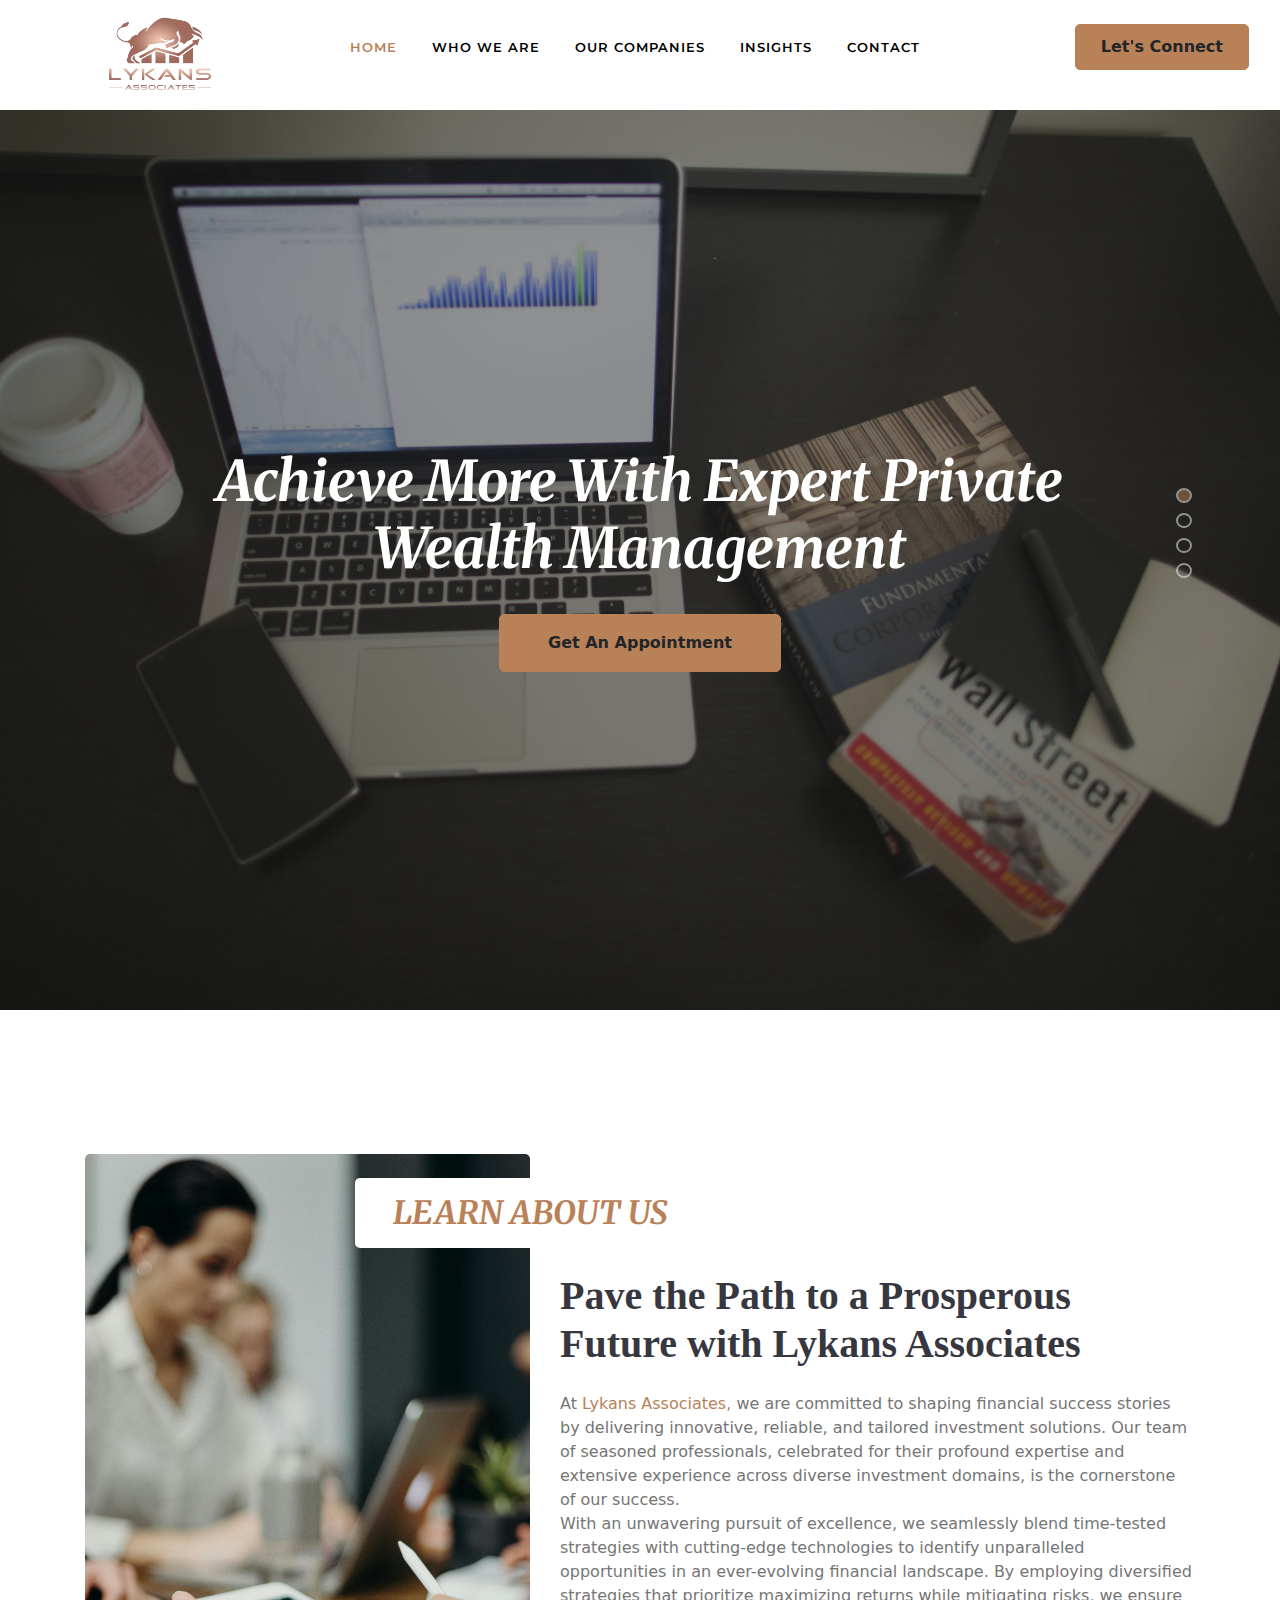
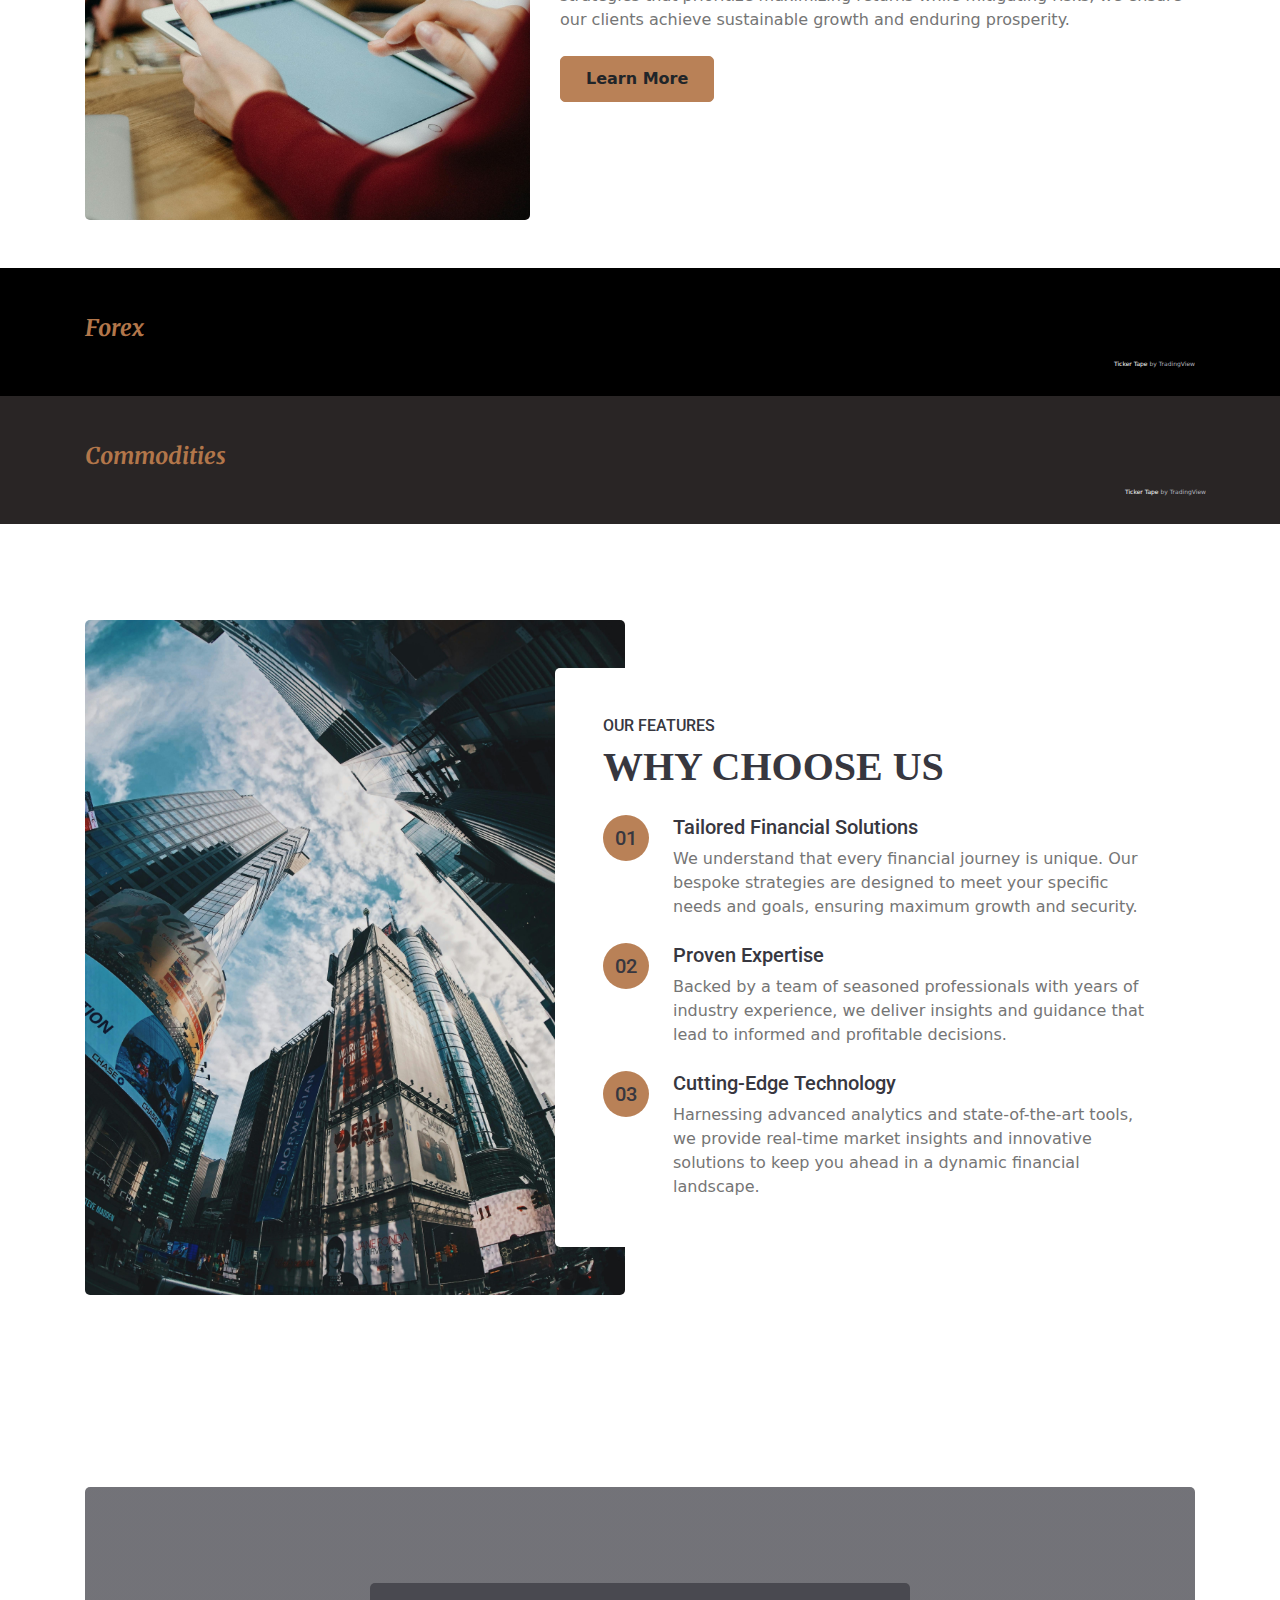
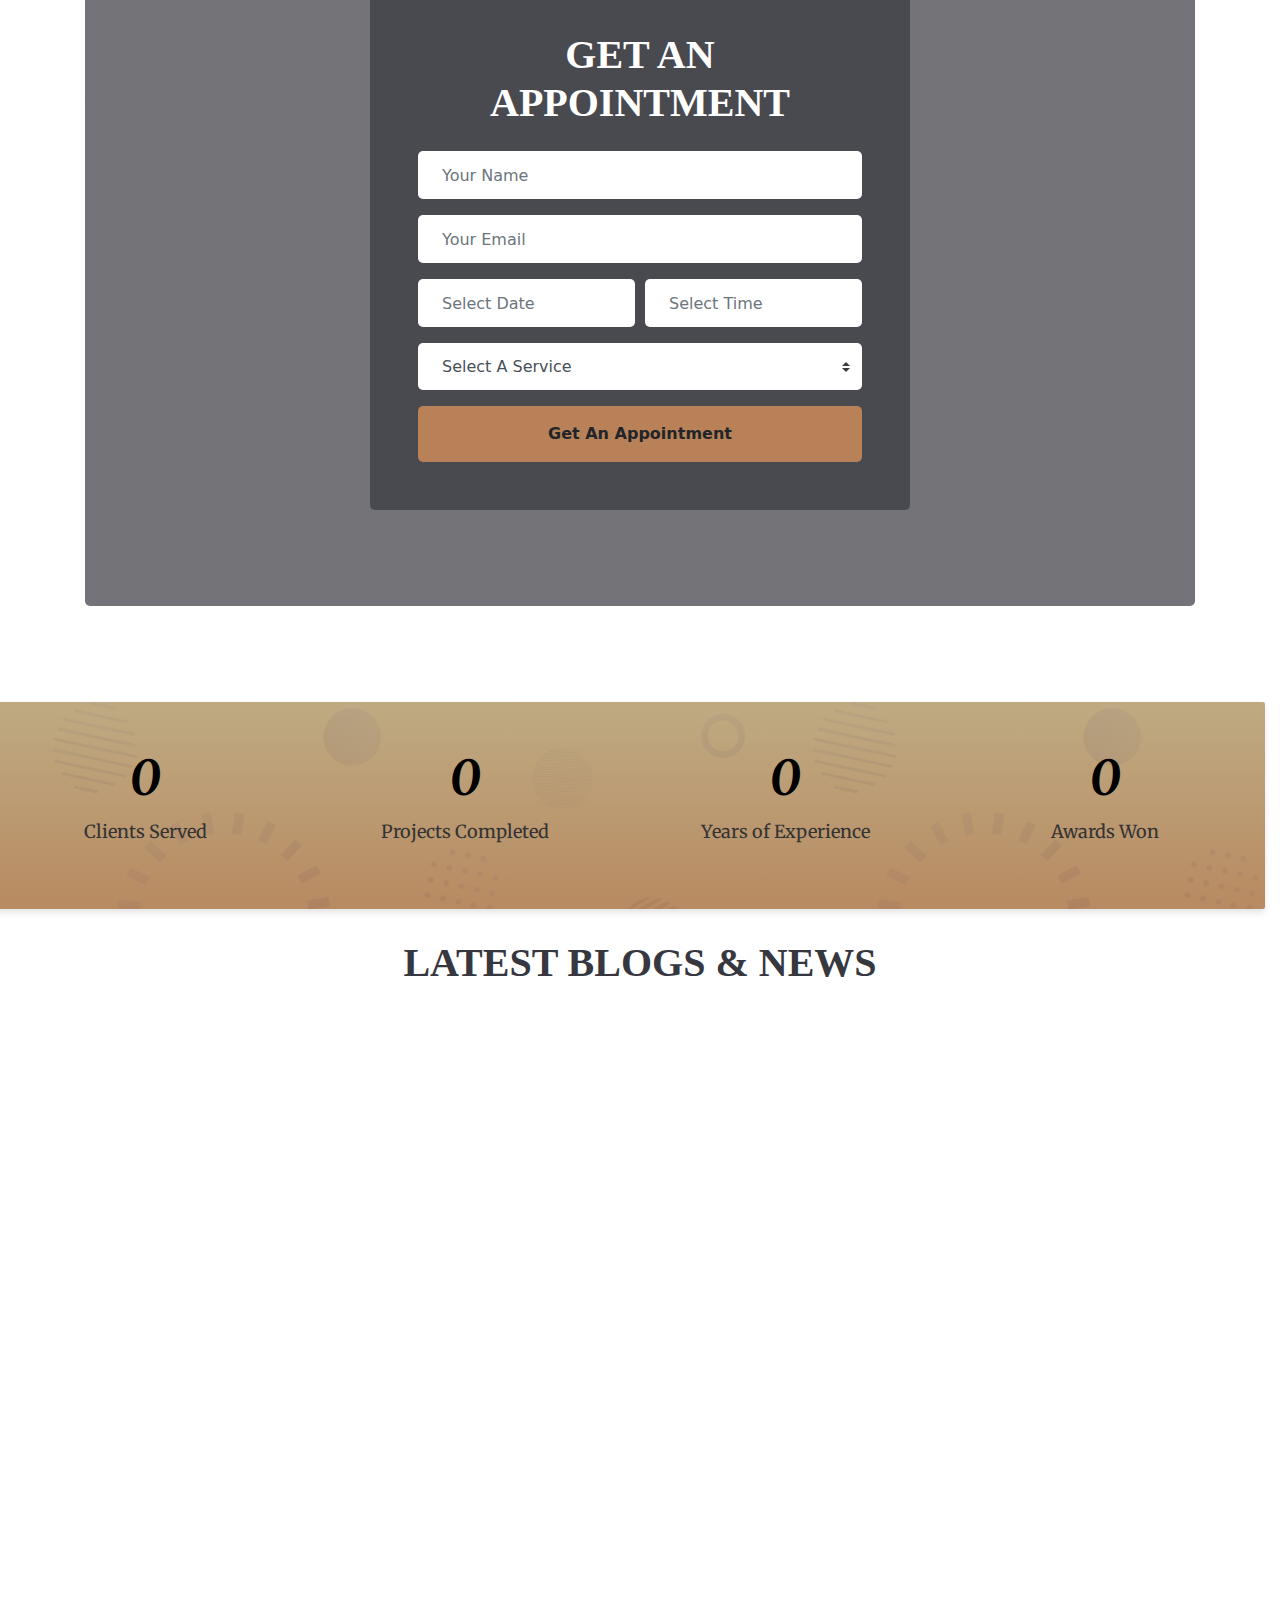
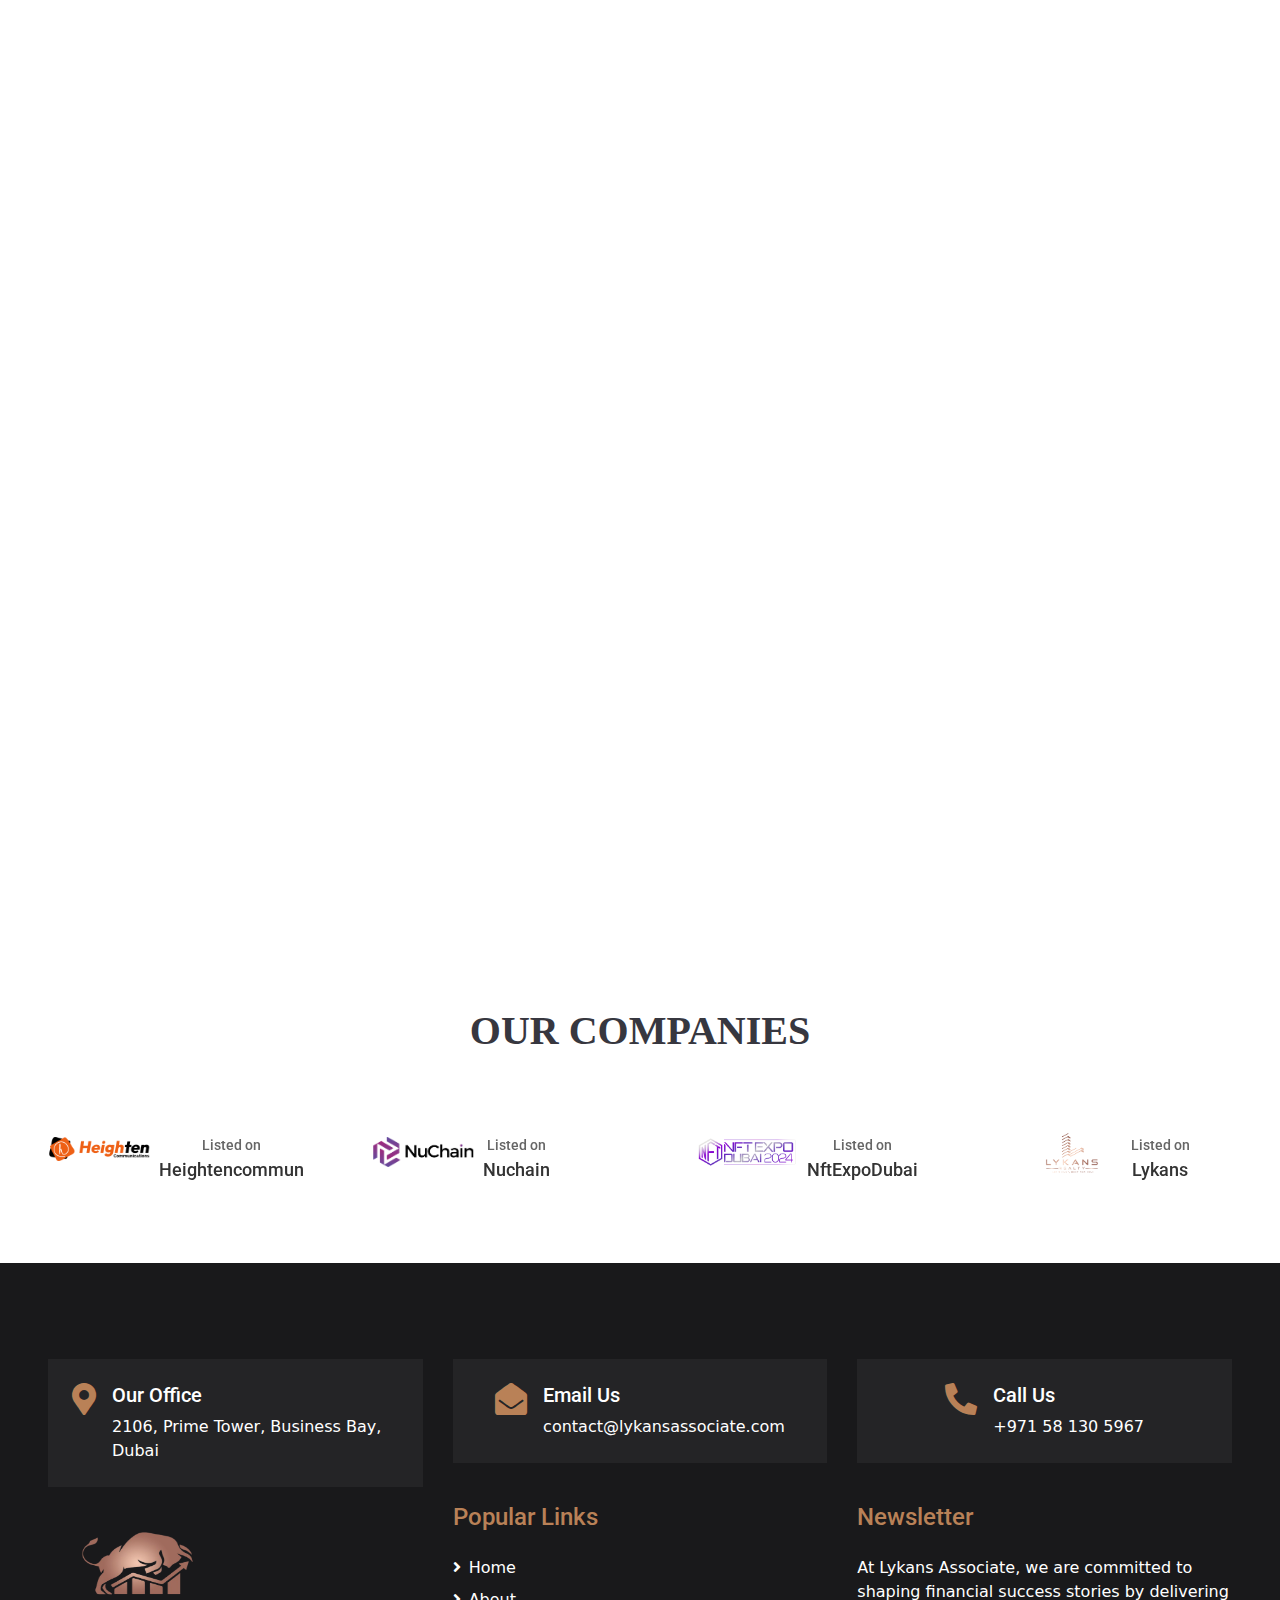
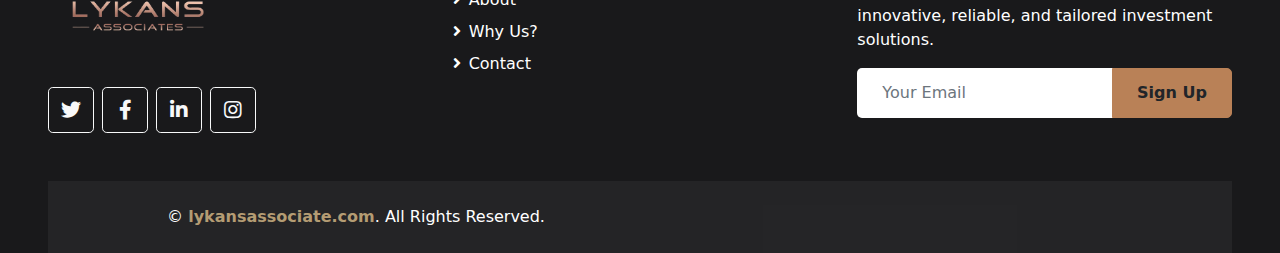
==== commit e7f81b3c: "Update index.html" ====
--- a/index.html
+++ b/index.html
@@ -53,7 +53,7 @@
                         <div class="navbar-nav mr-auto py-0">
                             <a href="index.html" class="nav-item nav-link active">Home</a>
                             <a href="about.html" class="nav-item nav-link">Who We Are</a>
-                            <a href="service.html" class="nav-item nav-link">Investment Solutions</a>
+                          <a href="company.html" class="nav-item nav-link">Our Companies</a>
                             <a href="team.html" class="nav-item nav-link">Insights</a>
                             <a href="contact.html" class="nav-item nav-link">Contact</a>
                         </div>
--- a/css/style.css
+++ b/css/style.css
@@ -9864,7 +9864,7 @@
   color: #333;
 }
 .bg-page-header {
-  background: linear-gradient(rgba(55, 55, 63, 0.7), rgba(55, 55, 63, 0.7)), url(../img/pic1.jpg), no-repeat center center;
+  background: linear-gradient(rgba(55, 55, 63, 0.7), rgba(55, 55, 63, 0.7)), url(../img/pic3.jpg), no-repeat center center;
   background-size: cover;
 }
 
@@ -10239,6 +10239,9 @@
 }
 /* Responsive Styles */
 @media (max-width: 768px) {
+  .blog{
+    flex-direction:column;
+  }
   .item-height{
     height: 50vh; 
   }
@@ -10252,7 +10255,7 @@
     z-index: 100;
   }
   .number-container{
-    width: 0px;
+    width: 104vw;
   }
   .forex-widget .container, .comm-widget-1 .container {
       flex-direction: column;
@@ -10265,4 +10268,46 @@
       width: 80vw;
   }
 }
-
+.company {
+  display: flex;
+  flex-wrap: wrap;
+  margin: 30px 0;
+  opacity: 0;
+  transform: translateY(50px);
+  transition: all 0.5s ease-in-out;
+  margin-bottom: 30px;
+}
+.company.show {
+  opacity: 1;
+  transform: translateY(0);
+}
+.company:nth-child(even) {
+  flex-direction: row-reverse;
+}
+.company .profile {
+  flex: 1;
+  padding: 20px;
+  max-width: 400px;
+  text-align: center;
+}
+.company .profile img {
+width: 300px;
+height: 110px;
+  border-radius: 10px;
+}
+.company .description {
+  flex: 2;
+  padding: 20px;
+}
+.company .description h3 {
+  margin: 0 0 10px;
+  font-size: 1.8rem;
+  color:#88611e;
+}
+.company .description p {
+  font-family: "Merriweather", serif;
+  margin: 0;
+  line-height: 1.6;
+  color: #333;
+}
+
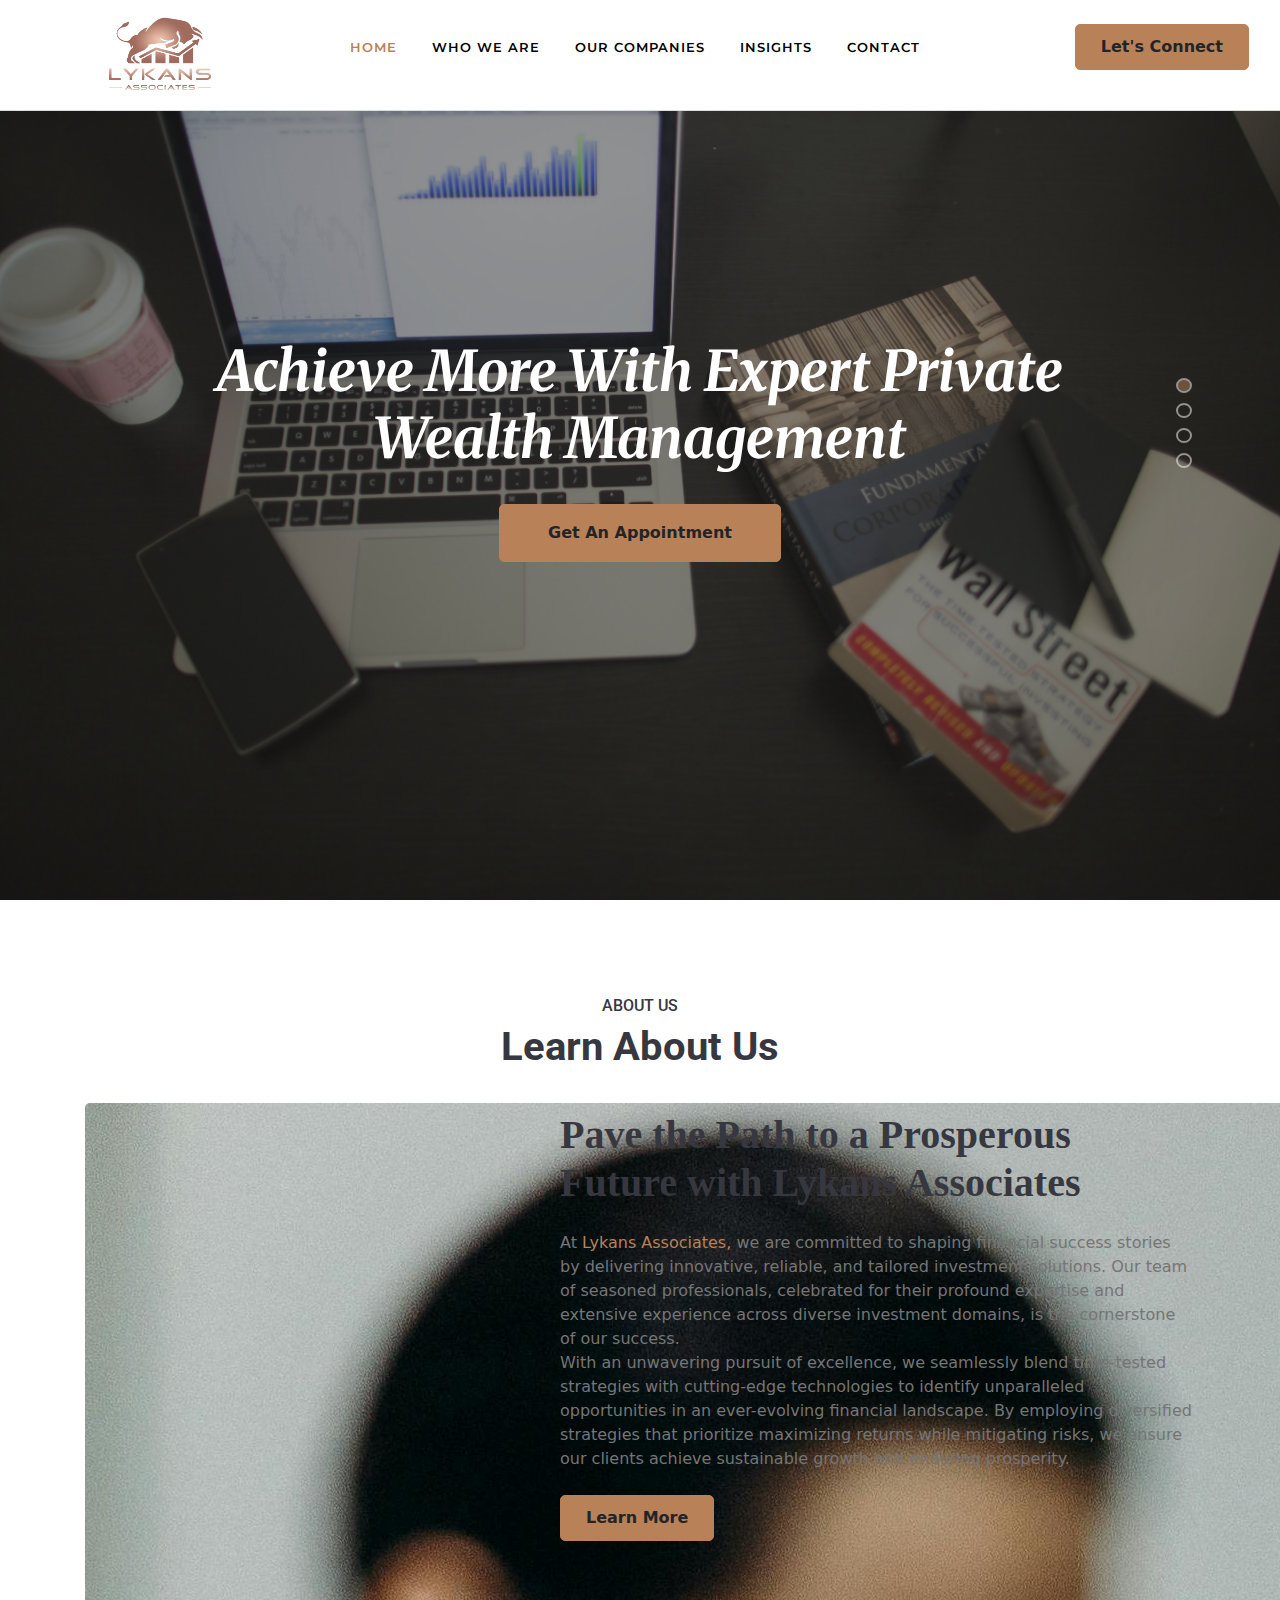
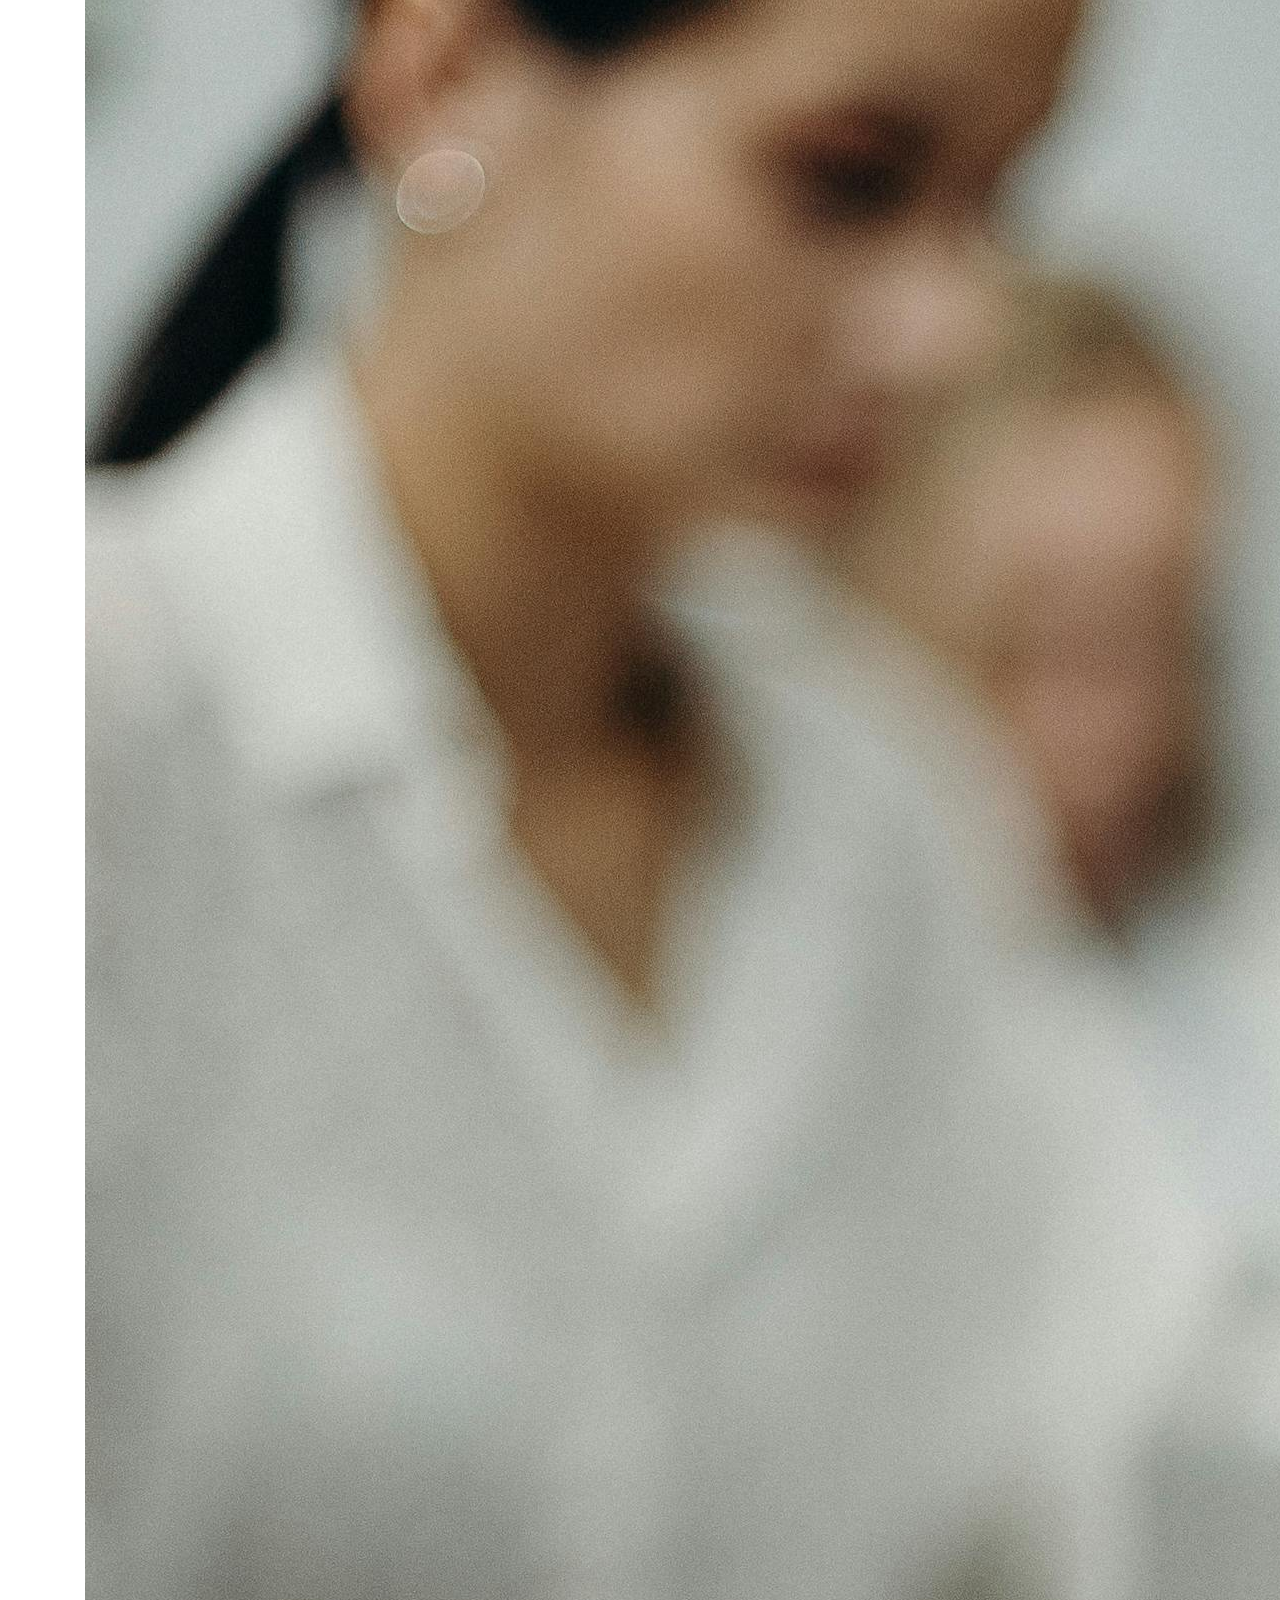
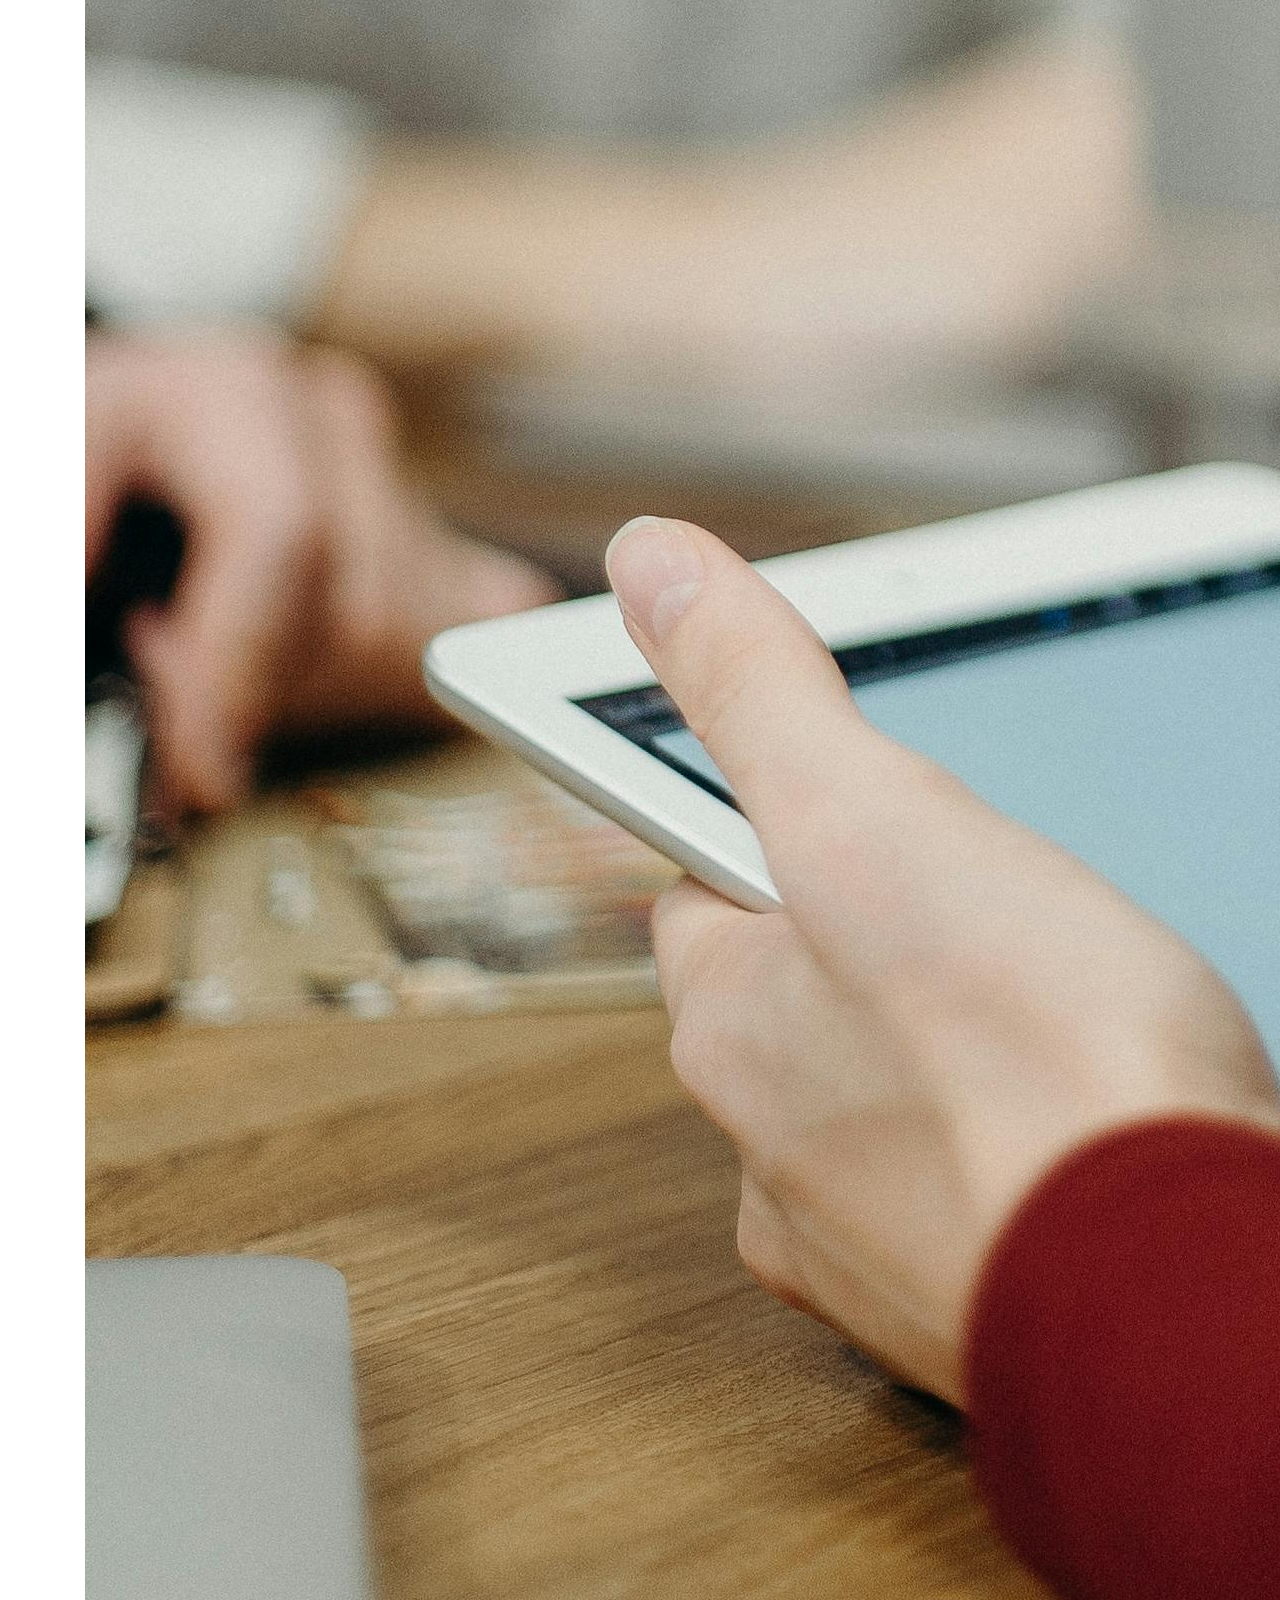
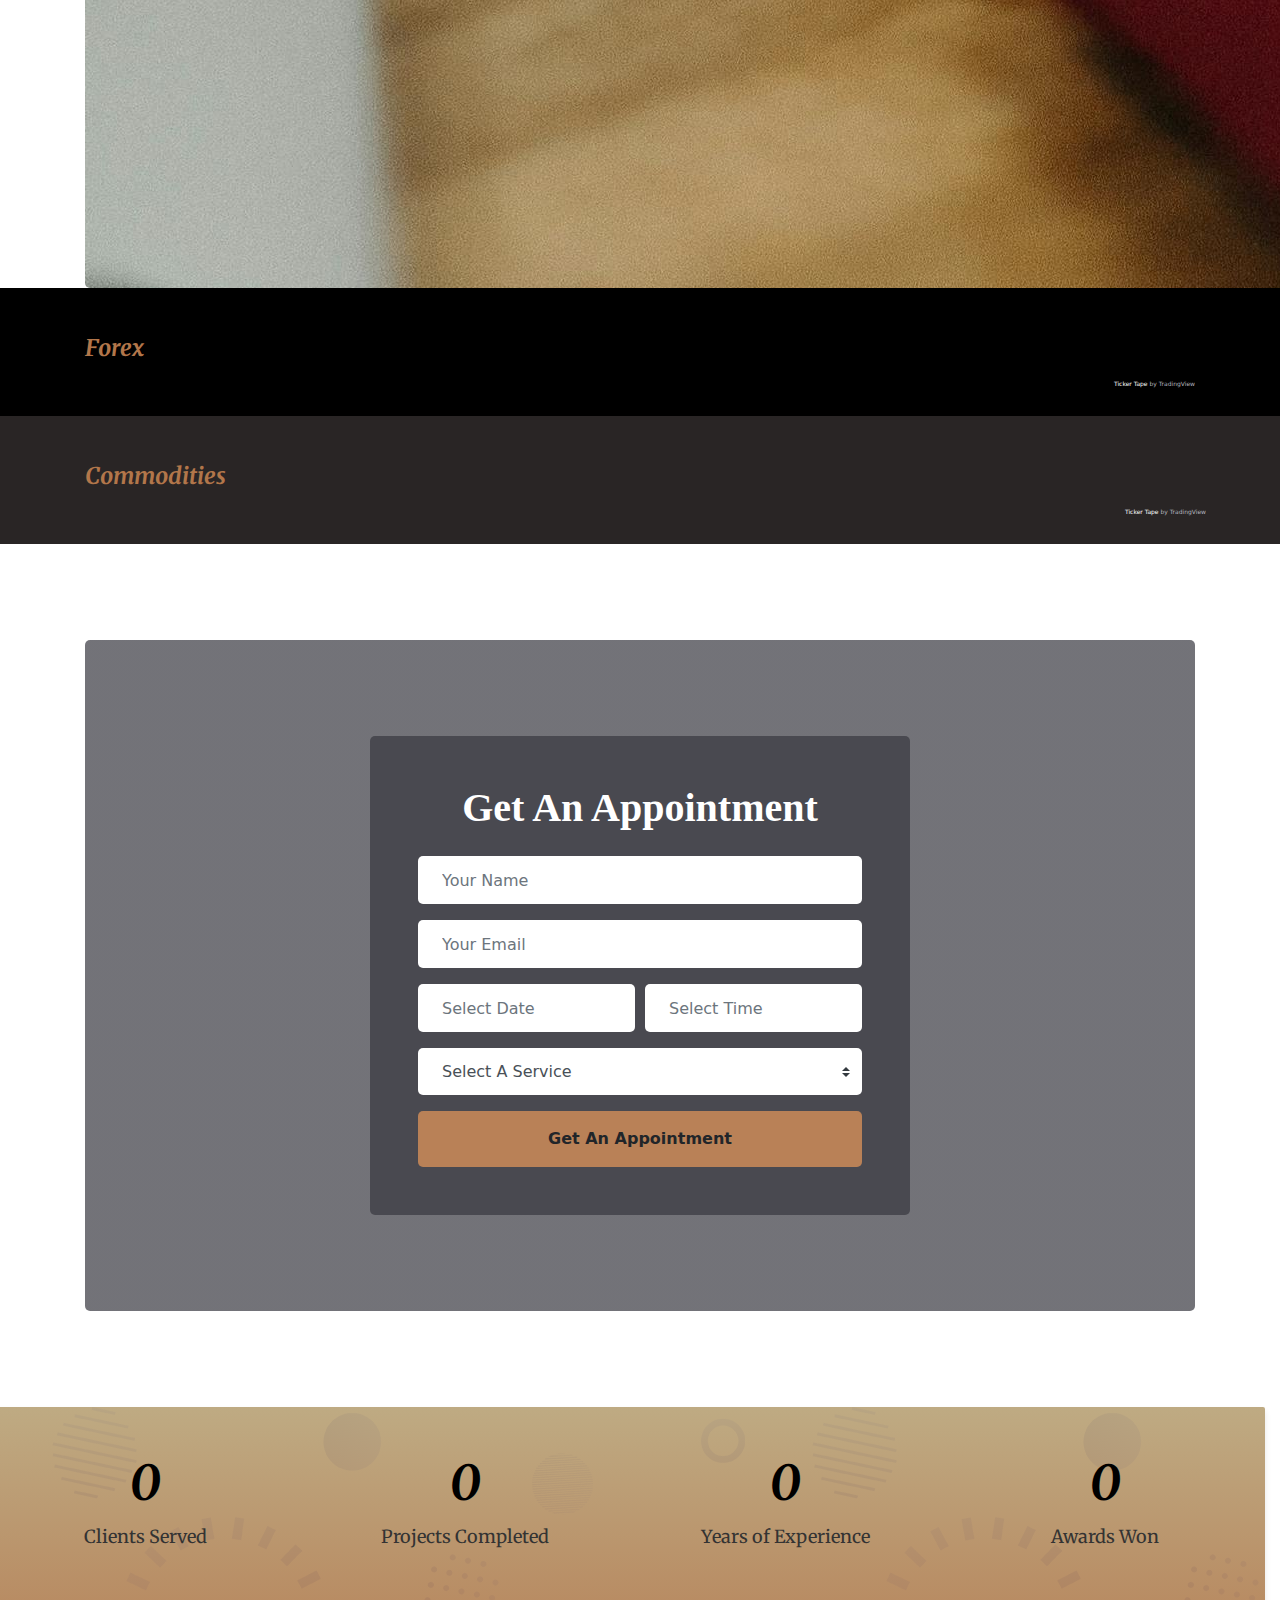
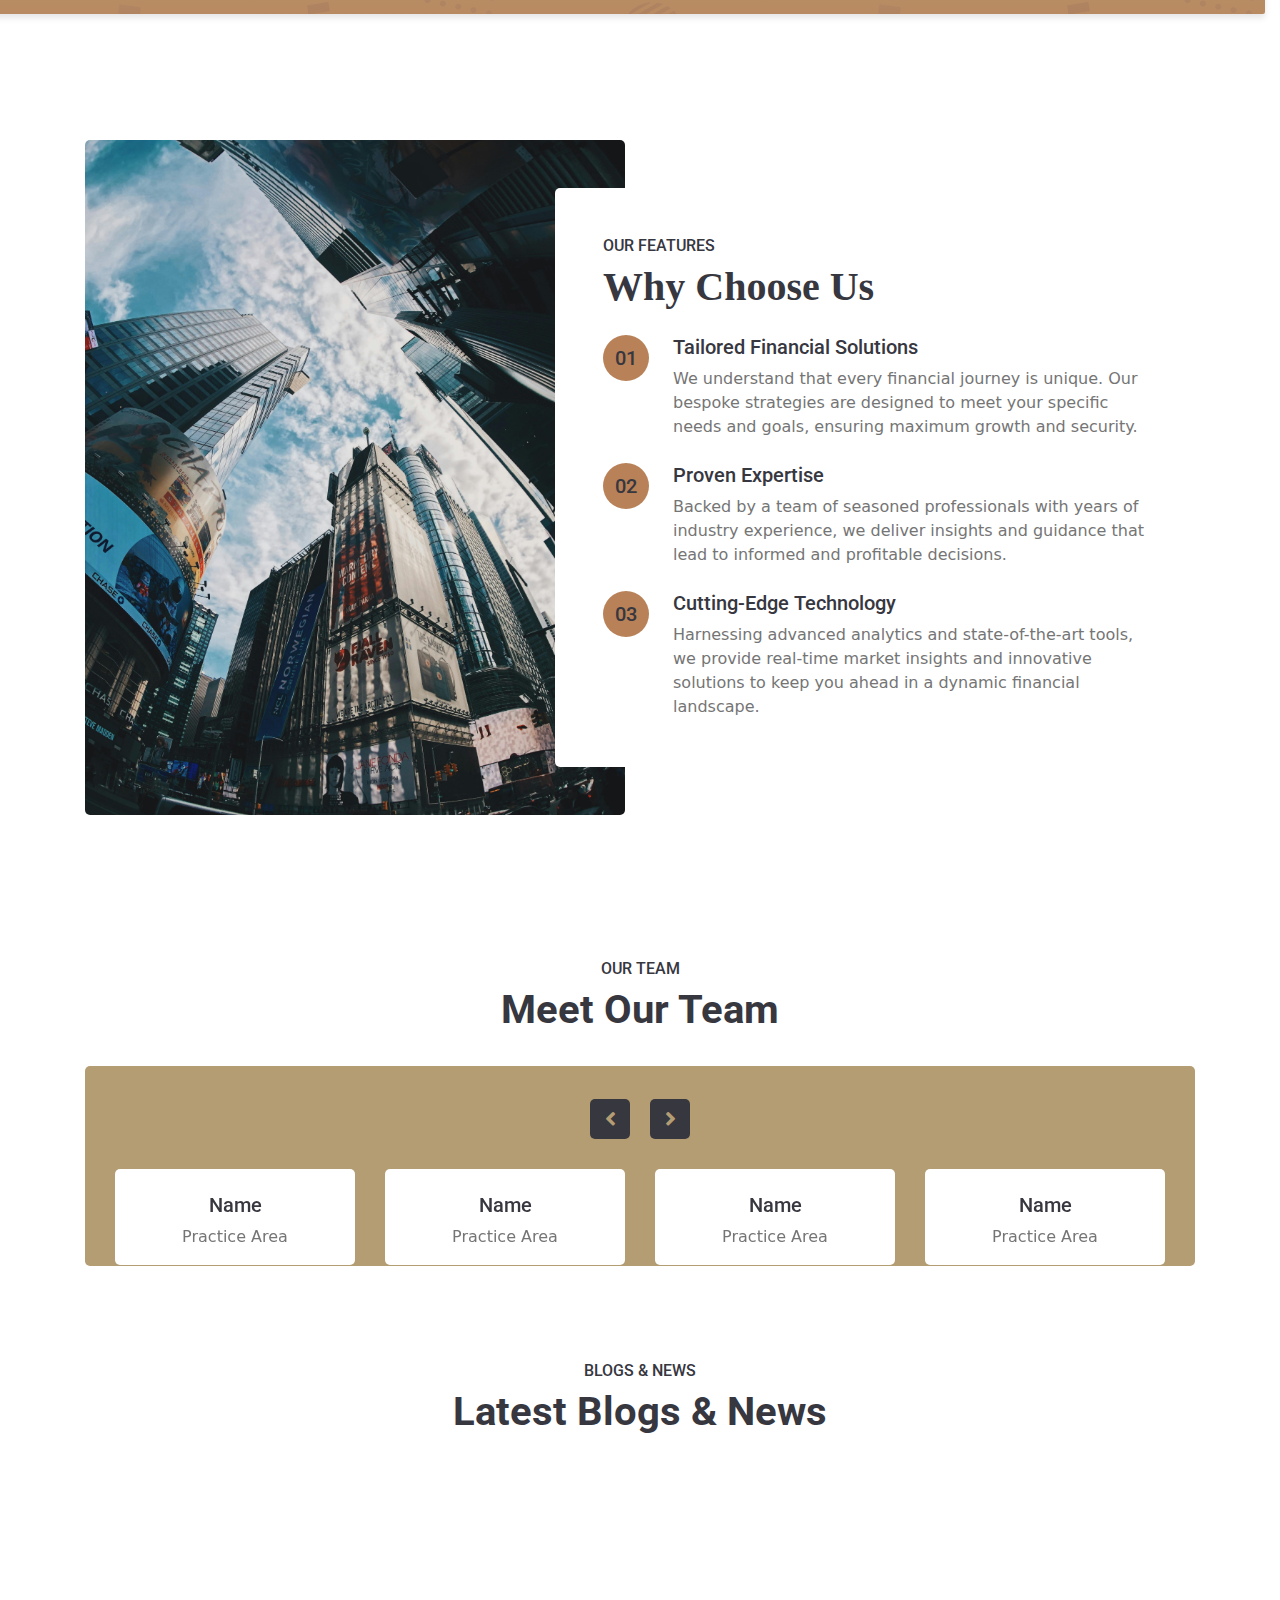
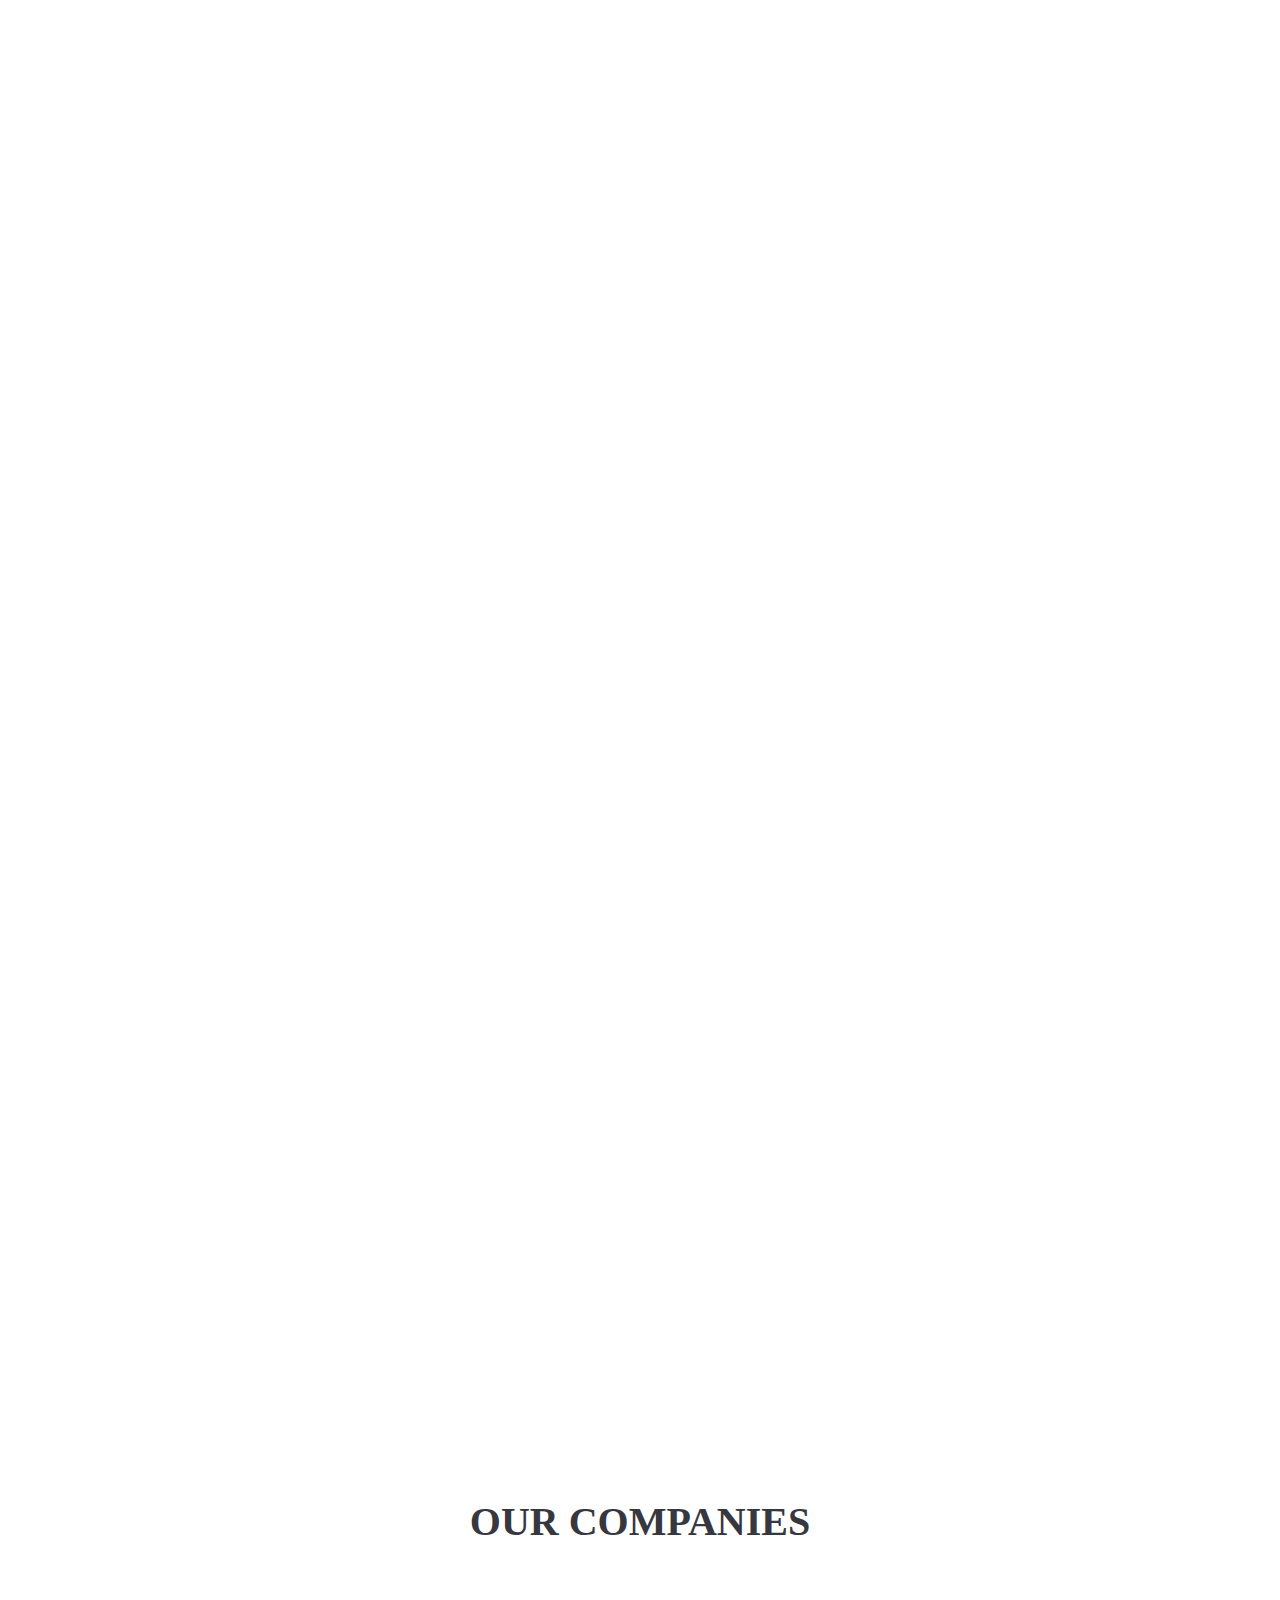
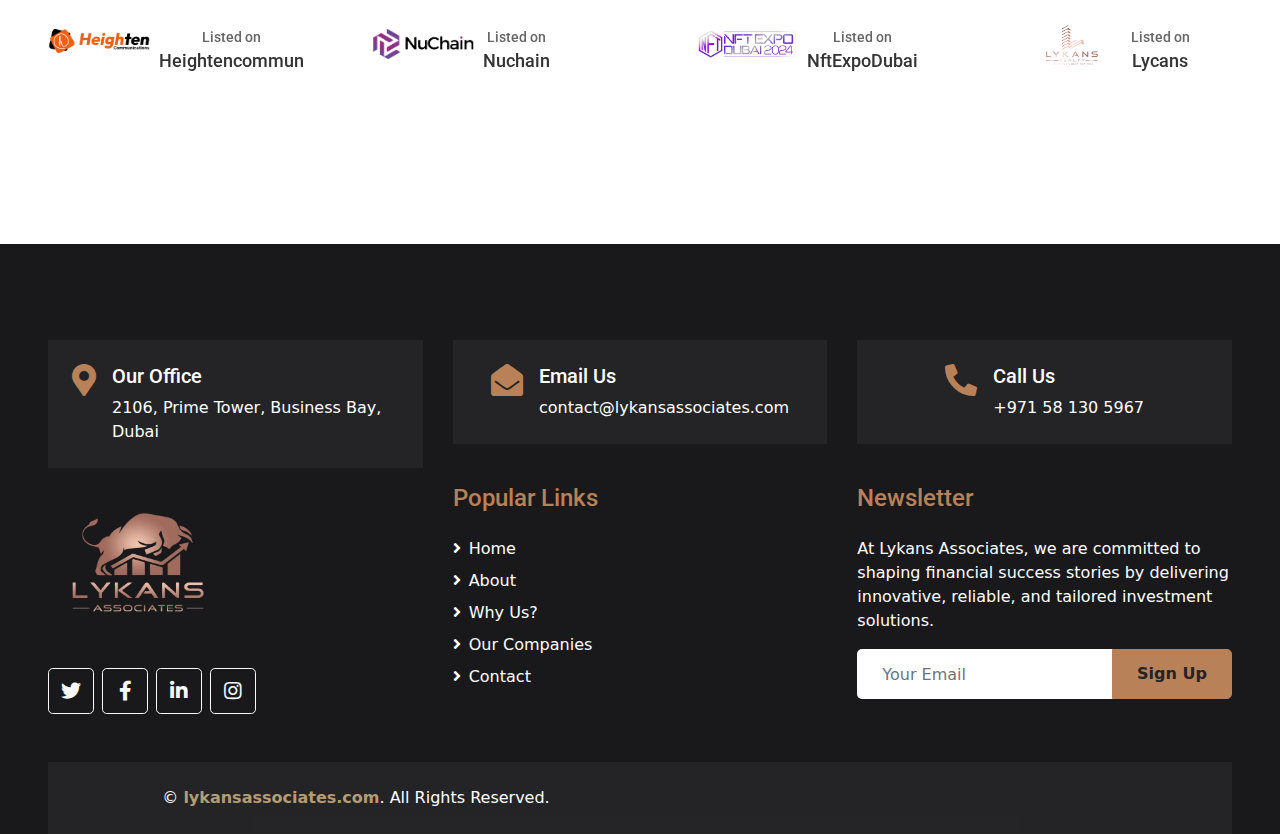
==== commit 459ee211: "Update index.html" ====
--- a/index.html
+++ b/index.html
@@ -22,7 +22,7 @@
     <link href="https://cdnjs.cloudflare.com/ajax/libs/font-awesome/5.10.0/css/all.min.css" rel="stylesheet">
 
     <!-- Libraries Stylesheet -->
-     <link href="https://cdn.jsdelivr.net/npm/bootstrap@5.3.0-alpha1/dist/css/bootstrap.min.css" rel="stylesheet">
+    <link href="https://cdn.jsdelivr.net/npm/bootstrap@5.3.0-alpha1/dist/css/bootstrap.min.css" rel="stylesheet">
     <link href="lib/owlcarousel/assets/owl.carousel.min.css" rel="stylesheet">
     <link href="lib/tempusdominus/css/tempusdominus-bootstrap-4.min.css" rel="stylesheet" />
 
@@ -31,8 +31,8 @@
 </head>
 
 <body>
-    <!-- Header Start -->
-    <div class="container-fluid">
+     <!-- Header Start -->
+     <div class="container-fluid" style="position: fixed; top: 0; left: 0; width: 100%; z-index: 1030; background: white; border-bottom: 1px solid #ddd;">
         <div class="row">
             <div class="col-lg-3 d-none d-lg-block">
                 <a href="index.html"
@@ -53,7 +53,7 @@
                         <div class="navbar-nav mr-auto py-0">
                             <a href="index.html" class="nav-item nav-link active">Home</a>
                             <a href="about.html" class="nav-item nav-link">Who We Are</a>
-                          <a href="company.html" class="nav-item nav-link">Our Companies</a>
+                            <a href="company.html" class="nav-item nav-link">Our Companies</a>
                             <a href="team.html" class="nav-item nav-link">Insights</a>
                             <a href="contact.html" class="nav-item nav-link">Contact</a>
                         </div>
@@ -67,7 +67,6 @@
 
 
     <!-- Carousel Start -->
-   <!-- Carousel Start -->
     <div class="container-fluid p-0 mb-5 pb-5">
         <div id="header-carousel" class="carousel slide carousel-fade" data-ride="carousel">
             <div class="carousel-inner">
@@ -141,37 +140,45 @@
 
 
     <!-- Carousel End -->
-    <!-- Carousel End -->
 
 
     <!-- About Start -->
-    <div class="container-fluid py-5">
-        <div class="container">
-            <div class="row">
-                <div class="col-lg-5">
-                    <img class="img-fluid rounded" src="img/pexels-cottonbro-3205504.jpg" alt="">
-                </div>
-                <div class="col-lg-7 mt-4 mt-lg-0">
-                    <h2 class="position-relative text-center bg-white text-primary rounded p-3 mt-4 mb-4 d-none d-lg-block"
-                        style="width: 350px; margin-left: -205px; text-transform:uppercase;">Learn About Us</h2>
-                    <h6 class="text-uppercase"></h6>
-                    <h1 style="font-family:Cambria, Cochin, Georgia, Times, 'Times New Roman', serif;" class="mb-4">Pave
-                        the Path to a Prosperous Future with Lykans Associates</h1>
-                    <p>At <span style="color: #b98157;">Lykans Associates,</span> we are committed to shaping financial
-                        success stories by delivering innovative, reliable, and tailored investment solutions. Our team
-                        of seasoned professionals, celebrated for their profound expertise and extensive experience
-                        across diverse investment domains, is the cornerstone of our success.<br>
-
-                        With an unwavering pursuit of excellence, we seamlessly blend time-tested strategies with
-                        cutting-edge technologies to identify unparalleled opportunities in an ever-evolving financial
-                        landscape. By employing diversified strategies that prioritize maximizing returns while
-                        mitigating risks, we ensure our clients achieve sustainable growth and enduring prosperity.</p>
-                    <a href="about.html" class="btn btn-primary mt-2">Learn More</a>
-                </div>
-            </div>
-        </div>
-    </div>
-    <!-- About End -->
+<div class="container-fluid">
+    <div class="container">
+        <div class="text-center pb-2">
+            <h6 class="text-uppercase">About Us</h6>
+            <h1 style="margin-bottom:20px" class="mb-4">Learn About Us</h1>
+        </div>
+        <div class="row">
+            <div class="col-lg-5 animated-container">
+                <img class="img-fluid1 rounded animated-left" 
+                     src="img/pexels-cottonbro-3205504.jpg" alt="">
+            </div>
+            <div class="col-lg-7 mt-4 mt-lg-0 animated-container">
+                <h6 class="text-uppercase animated-right"></h6>
+                <h1 style="font-family:Cambria, Cochin, Georgia, Times, 'Times New Roman', serif;" 
+                    class="mb-4 animated-right">
+                    Pave the Path to a Prosperous Future with Lykans Associates
+                </h1>
+                <p class="animated-right">
+                    At <span style="color: #b98157;">Lykans Associates,</span> we are committed to shaping financial
+                    success stories by delivering innovative, reliable, and tailored investment solutions. Our team
+                    of seasoned professionals, celebrated for their profound expertise and extensive experience
+                    across diverse investment domains, is the cornerstone of our success.<br>
+                    With an unwavering pursuit of excellence, we seamlessly blend time-tested strategies with
+                    cutting-edge technologies to identify unparalleled opportunities in an ever-evolving financial
+                    landscape. By employing diversified strategies that prioritize maximizing returns while
+                    mitigating risks, we ensure our clients achieve sustainable growth and enduring prosperity.
+                </p>
+                <a href="about.html" class="btn btn-primary mt-2 animated-right">Learn More</a>
+            </div>
+        </div>
+    </div>
+</div>
+<!-- About End -->
+
+
+
 
 
     <section>
@@ -223,60 +230,6 @@
     </section>
 
 
-
-
-
-    <!-- Features Start -->
-    <div id="why" class="container-fluid py-5">
-        <div class="container py-5">
-            <div class="row">
-                <div class="col-lg-6" style="min-height: 500px;">
-                    <div class="position-relative h-100 rounded overflow-hidden">
-                        <img class="position-absolute w-100 h-100" src="img/pc2.jpg" style="object-fit: cover;">
-                    </div>
-                </div>
-                <div class="col-lg-6 pt-5 pb-lg-5">
-                    <div class="feature-text bg-white rounded p-lg-5">
-                        <h6 class="text-uppercase">Our Features</h6>
-                        <h1 style="font-family:Cambria, Cochin, Georgia, Times, 'Times New Roman', serif; text-transform:uppercase;"  class="mb-4">Why Choose Us</h1>
-                        <div class="d-flex mb-4">
-                            <div class="btn-primary btn-lg-square px-3" style="border-radius: 50px;">
-                                <h5 class="text-secondary m-0">01</h5>
-                            </div>
-                            <div class="ml-4">
-                                <h5>Tailored Financial Solutions</h5>
-                                <p class="m-0">We understand that every financial journey is unique. Our bespoke
-                                    strategies are designed to meet your specific needs and goals, ensuring maximum
-                                    growth and security.</p>
-                            </div>
-                        </div>
-                        <div class="d-flex mb-4">
-                            <div class="btn-primary btn-lg-square px-3" style="border-radius: 50px;">
-                                <h5 class="text-secondary m-0">02</h5>
-                            </div>
-                            <div class="ml-4">
-                                <h5>Proven Expertise</h5>
-                                <p class="m-0">Backed by a team of seasoned professionals with years of industry
-                                    experience, we deliver insights and guidance that lead to informed and profitable
-                                    decisions.</p>
-                            </div>
-                        </div>
-                        <div class="d-flex">
-                            <div class="btn-primary btn-lg-square px-3" style="border-radius: 50px;">
-                                <h5 class="text-secondary m-0">03</h5>
-                            </div>
-                            <div class="ml-4">
-                                <h5>Cutting-Edge Technology</h5>
-                                <p class="m-0">Harnessing advanced analytics and state-of-the-art tools, we provide real-time market insights and innovative solutions to keep you ahead in a dynamic financial landscape.
-
-                                </p>
-                            </div>
-                        </div>
-                    </div>
-                </div>
-            </div>
-        </div>
-    </div>
     <!-- Appointment Start -->
     <div id="Connect" class="container-fluid py-5">
         <div class="container py-5">
@@ -284,7 +237,8 @@
                 <div class="row h-100 align-items-center justify-content-center">
                     <div class="col-lg-6 py-5">
                         <div class="rounded p-5 my-5" style="background: rgba(55, 55, 63, .7);">
-                            <h1 style="font-family:Cambria, Cochin, Georgia, Times, 'Times New Roman', serif; text-transform:uppercase;" class="text-center text-white mb-4">Get An Appointment</h1>
+                            <h1 style="font-family:Cambria, Cochin, Georgia, Times, 'Times New Roman', serif;"
+                                class="text-center text-white mb-4">Get An Appointment</h1>
                             <form>
                                 <div class="form-group">
                                     <input type="text" class="form-control border-0 p-4" placeholder="Your Name"
@@ -336,6 +290,7 @@
         </div>
     </div>
     <!-- Appointment End -->
+    <!-- Number Counter Section Start -->
     <div class="py-5 row text-center number-container" id="number-counter">
         <div class="col-md-3">
             <div class="number-box">
@@ -362,8 +317,149 @@
             </div>
         </div>
     </div>
-    <h1 style="text-align: center; text-transform:uppercase; font-family:Georgia, 'Times New Roman', Times, serif;margin-top:30px; margin-bottom:20px">Latest Blogs & News</h1>
-    <section id="blog" class="blog-section">
+    <!-- Number Counter Section End -->
+     
+
+
+
+
+    <!-- Features Start -->
+    <div class="container-fluid py-5">
+        <div class="container py-5">
+            <div class="row">
+                <div class="col-lg-6" style="min-height: 500px;">
+                    <div class="position-relative h-100 rounded overflow-hidden">
+                        <img class="position-absolute w-100 h-100" src="img/pc2.jpg" style="object-fit: cover;">
+                    </div>
+                </div>
+                <div class="col-lg-6 pt-5 pb-lg-5">
+                    <div class="feature-text bg-white rounded p-lg-5">
+                        <h6 class="text-uppercase">Our Features</h6>
+                        <h1 style="font-family:Cambria, Cochin, Georgia, Times, 'Times New Roman', serif;" class="mb-4">
+                            Why Choose Us</h1>
+                        <div class="d-flex mb-4">
+                            <div class="btn-primary btn-lg-square px-3" style="border-radius: 50px;">
+                                <h5 class="text-secondary m-0">01</h5>
+                            </div>
+                            <div class="ml-4">
+                                <h5>Tailored Financial Solutions</h5>
+                                <p class="m-0">We understand that every financial journey is unique. Our bespoke
+                                    strategies are designed to meet your specific needs and goals, ensuring maximum
+                                    growth and security.</p>
+                            </div>
+                        </div>
+                        <div class="d-flex mb-4">
+                            <div class="btn-primary btn-lg-square px-3" style="border-radius: 50px;">
+                                <h5 class="text-secondary m-0">02</h5>
+                            </div>
+                            <div class="ml-4">
+                                <h5>Proven Expertise</h5>
+                                <p class="m-0">Backed by a team of seasoned professionals with years of industry
+                                    experience, we deliver insights and guidance that lead to informed and profitable
+                                    decisions.</p>
+                            </div>
+                        </div>
+                        <div class="d-flex">
+                            <div class="btn-primary btn-lg-square px-3" style="border-radius: 50px;">
+                                <h5 class="text-secondary m-0">03</h5>
+                            </div>
+                            <div class="ml-4">
+                                <h5>Cutting-Edge Technology</h5>
+                                <p class="m-0">Harnessing advanced analytics and state-of-the-art tools, we provide
+                                    real-time market insights and innovative solutions to keep you ahead in a dynamic
+                                    financial landscape.
+
+                                </p>
+                            </div>
+                        </div>
+                    </div>
+                </div>
+            </div>
+        </div>
+    </div>
+    <!-- Team Start -->
+    <div class="container-fluid py-5">
+        <div class="container">
+            <div class="text-center pb-2">
+                <h6 class="text-uppercase">Our Team</h6>
+                <h1 class="mb-4">Meet Our Team</h1>
+            </div>
+            <div class="row">
+                <div class="col-12">
+                    <div class="bg-primary rounded" style="height: 200px;"></div>
+                    <div class="owl-carousel team-carousel position-relative" style="margin-top: -97px; padding: 0 30px;">
+                        <div class="team-item text-center bg-white rounded overflow-hidden pt-4">
+                            <h5 class="mb-2 px-4">Name</h5>
+                            <p class="mb-3 px-4">Practice Area</p>
+                            <div class="team-img position-relative">
+                                <img class="img-fluid" src="img/team-1.jpg" alt="">
+                                <div class="team-social">
+                                    <a class="btn btn-outline-light btn-square mx-1" href="#"><i class="fab fa-twitter"></i></a>
+                                    <a class="btn btn-outline-light btn-square mx-1" href="#"><i class="fab fa-facebook-f"></i></a>
+                                    <a class="btn btn-outline-light btn-square mx-1" href="#"><i class="fab fa-linkedin-in"></i></a>
+                                </div>
+                            </div>
+                        </div>
+                        <div class="team-item text-center bg-white rounded overflow-hidden pt-4">
+                            <h5 class="mb-2 px-4">Name</h5>
+                            <p class="mb-3 px-4">Practice Area</p>
+                            <div class="team-img position-relative">
+                                <img class="img-fluid" src="img/team-2.jpg" alt="">
+                                <div class="team-social">
+                                    <a class="btn btn-outline-light btn-square mx-1" href="#"><i class="fab fa-twitter"></i></a>
+                                    <a class="btn btn-outline-light btn-square mx-1" href="#"><i class="fab fa-facebook-f"></i></a>
+                                    <a class="btn btn-outline-light btn-square mx-1" href="#"><i class="fab fa-linkedin-in"></i></a>
+                                </div>
+                            </div>
+                        </div>
+                        <div class="team-item text-center bg-white rounded overflow-hidden pt-4">
+                            <h5 class="mb-2 px-4">Name</h5>
+                            <p class="mb-3 px-4">Practice Area</p>
+                            <div class="team-img position-relative">
+                                <img class="img-fluid" src="img/team-3.jpg" alt="">
+                                <div class="team-social">
+                                    <a class="btn btn-outline-light btn-square mx-1" href="#"><i class="fab fa-twitter"></i></a>
+                                    <a class="btn btn-outline-light btn-square mx-1" href="#"><i class="fab fa-facebook-f"></i></a>
+                                    <a class="btn btn-outline-light btn-square mx-1" href="#"><i class="fab fa-linkedin-in"></i></a>
+                                </div>
+                            </div>
+                        </div>
+                        <div class="team-item text-center bg-white rounded overflow-hidden pt-4">
+                            <h5 class="mb-2 px-4">Name</h5>
+                            <p class="mb-3 px-4">Practice Area</p>
+                            <div class="team-img position-relative">
+                                <img class="img-fluid" src="img/team-4.jpg" alt="">
+                                <div class="team-social">
+                                    <a class="btn btn-outline-light btn-square mx-1" href="#"><i class="fab fa-twitter"></i></a>
+                                    <a class="btn btn-outline-light btn-square mx-1" href="#"><i class="fab fa-facebook-f"></i></a>
+                                    <a class="btn btn-outline-light btn-square mx-1" href="#"><i class="fab fa-linkedin-in"></i></a>
+                                </div>
+                            </div>
+                        </div>
+                        <div class="team-item text-center bg-white rounded overflow-hidden pt-4">
+                            <h5 class="mb-2 px-4">Name</h5>
+                            <p class="mb-3 px-4">Practice Area</p>
+                            <div class="team-img position-relative">
+                                <img class="img-fluid" src="img/team-5.jpg" alt="">
+                                <div class="team-social">
+                                    <a class="btn btn-outline-light btn-square mx-1" href="#"><i class="fab fa-twitter"></i></a>
+                                    <a class="btn btn-outline-light btn-square mx-1" href="#"><i class="fab fa-facebook-f"></i></a>
+                                    <a class="btn btn-outline-light btn-square mx-1" href="#"><i class="fab fa-linkedin-in"></i></a>
+                                </div>
+                            </div>
+                        </div>
+                    </div>
+                </div>
+            </div>
+        </div>
+    </div>
+    <!-- Team End -->
+    <div class="text-center py-5">
+        <h6 class="text-uppercase">Blogs & News</h6>
+        <h1 style="margin-bottom:20px" class="mb-4">Latest Blogs & News</h1>
+    </div>
+
+    <section class="blog-section">
 
         <div class="blog">
             <div class="content" onmouseover="showText(this)" onmouseout="hideText(this)">
@@ -440,7 +536,8 @@
         </div>
     </section>
     <div class="container1">
-         <h1 style="text-align: center;margin-top:10px; text-transform:uppercase; font-family:Georgia, 'Times New Roman', Times, serif">Our Companies</h1>
+        <h1 style="text-align: center; text-transform:uppercase; font-family:Georgia, 'Times New Roman', Times, serif">
+            Our Companies</h1>
         <div class="swiper">
             <div class="swiper-wrapper">
                 <!-- Slide 1 -->
@@ -496,7 +593,7 @@
                         </a>
                         <div class="logo-div">
                             <h6>Listed on</h6>
-                            <h4>Lykans</h4>
+                            <h4>Lycans</h4>
                         </div>
                     </div>
                 </div>
@@ -615,8 +712,10 @@
         </div>
     </div>
 
-     <!-- Footer Start -->
-    <div class="container-fluid bg-secondary text-white pt-5 px-sm-3 px-md-5">
+
+
+    <!-- Footer Start -->
+    <div class="container-fluid bg-secondary text-white pt-5 px-sm-3 px-md-5" style="margin-top: 90px;">
         <div class="row mt-5">
             <div class="col-lg-4">
                 <div class="d-flex justify-content-lg-center p-4" style="background: rgba(256, 256, 256, .05);">
@@ -632,7 +731,7 @@
                     <i class="fa fa-2x fa-envelope-open text-primary"></i>
                     <div class="ml-3">
                         <h5 class="text-white">Email Us</h5>
-                        <p class="m-0">contact@lykansassociate.com</p>
+                        <p class="m-0">contact@lykansassociates.com</p>
                     </div>
                 </div>
             </div>
@@ -667,12 +766,13 @@
                     <a class="text-white mb-2" href="index.html"><i class="fa fa-angle-right mr-2"></i>Home</a>
                     <a class="text-white mb-2" href="about.html"><i class="fa fa-angle-right mr-2"></i>About</a>
                     <a class="text-white mb-2" href="#why"><i class="fa fa-angle-right mr-2"></i>Why Us?</a>
+                    <a class="text-white mb-2" href="company.html"><i class="fa fa-angle-right mr-2"></i>Our Companies</a>
                     <a class="text-white" href="contact.html"><i class="fa fa-angle-right mr-2"></i>Contact</a>
                 </div>
             </div>
             <div class="col-lg-4 col-md-6 mb-5">
                 <h4 class="font-weight-semi-bold text-primary mb-4">Newsletter</h4>
-                <p>At Lykans Associate, we are committed to shaping financial success stories by delivering innovative,
+                <p>At Lykans Associates, we are committed to shaping financial success stories by delivering innovative,
                     reliable, and tailored investment solutions. </p>
                 <div class="w-100">
                     <div class="input-group">
@@ -688,13 +788,12 @@
         <div class="row p-4  mx-0" style="background: rgba(256, 256, 256, .05);">
             <div class="col-md-6 text-center text-md-left mb-3 mb-md-0">
                 <p style="text-align: center;" class="m-0 text-white">&copy; <a class="font-weight-bold"
-                        href="#">lykansassociate.com</a>. All Rights
+                        href="#">lykansassociates.com</a>. All Rights
                     Reserved.</p>
             </div>
         </div>
     </div>
     <!-- Footer End -->
-
 
 
     <!-- Back to Top -->
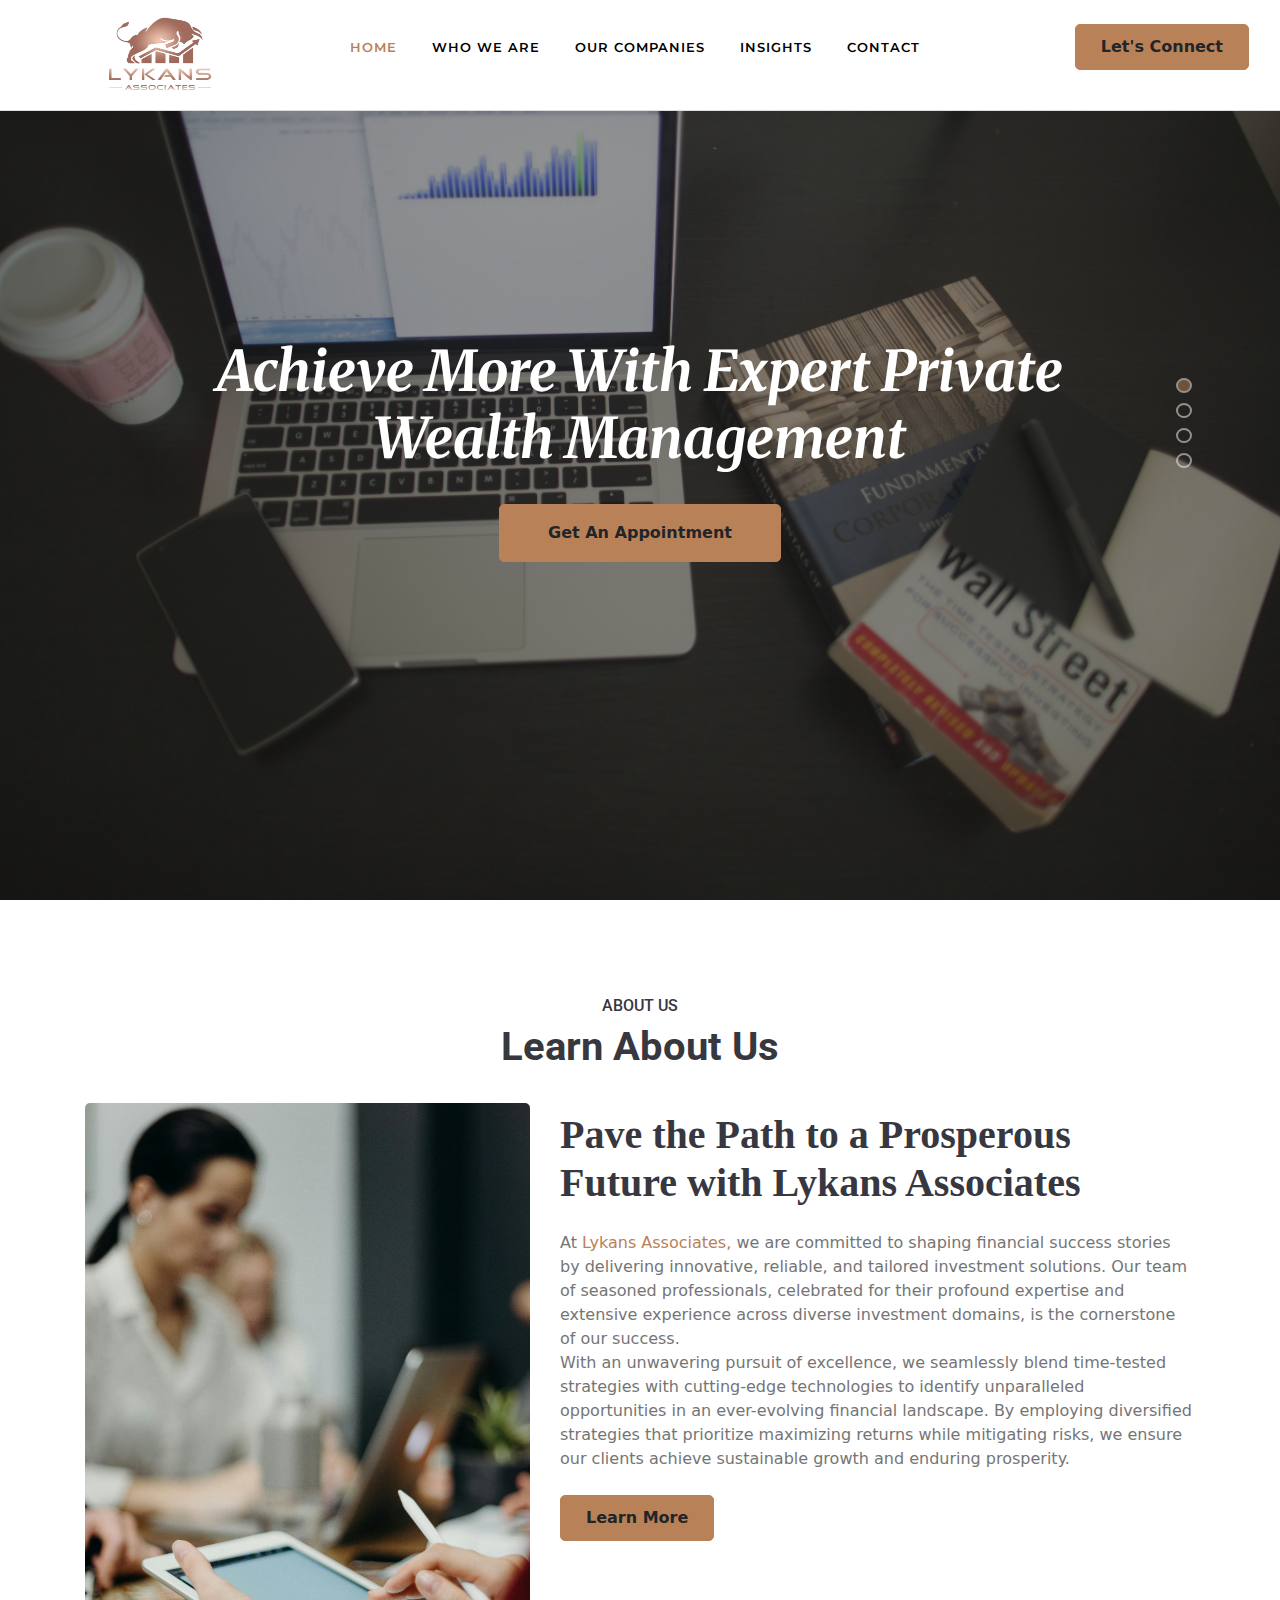
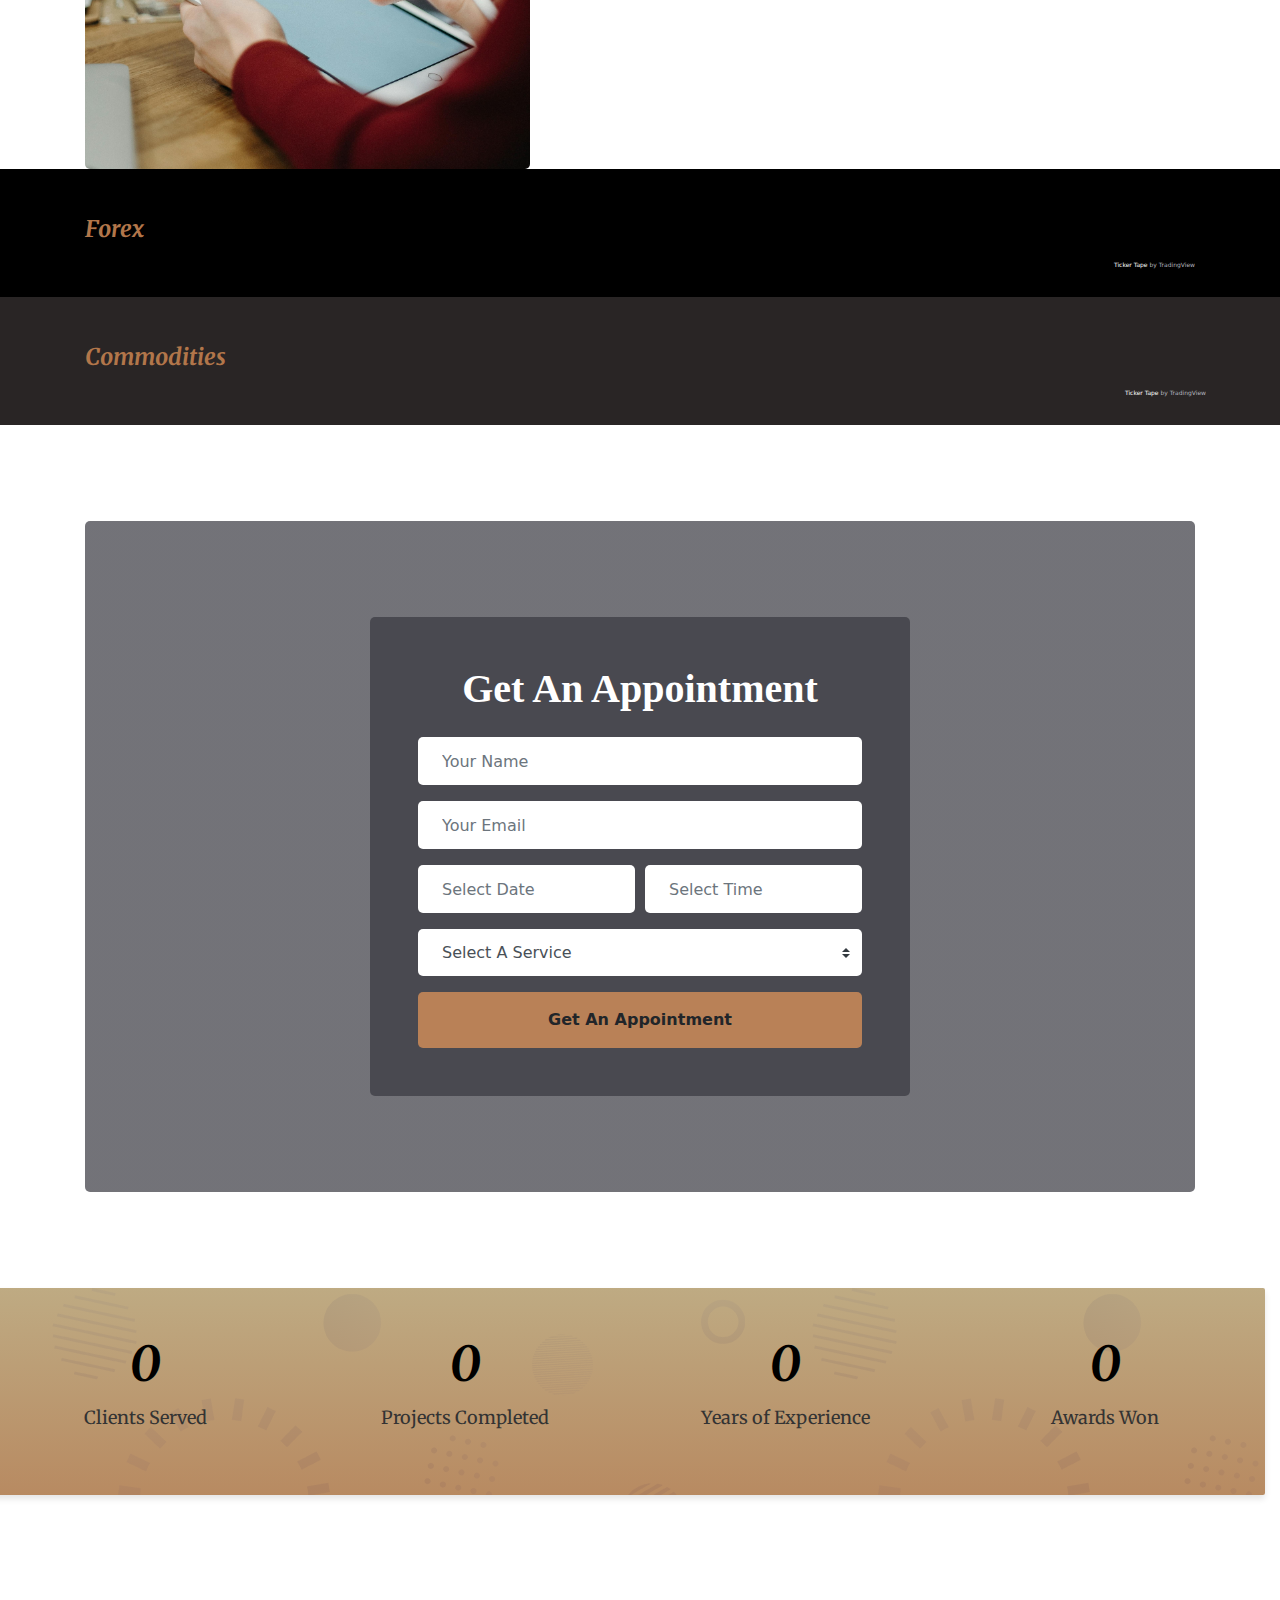
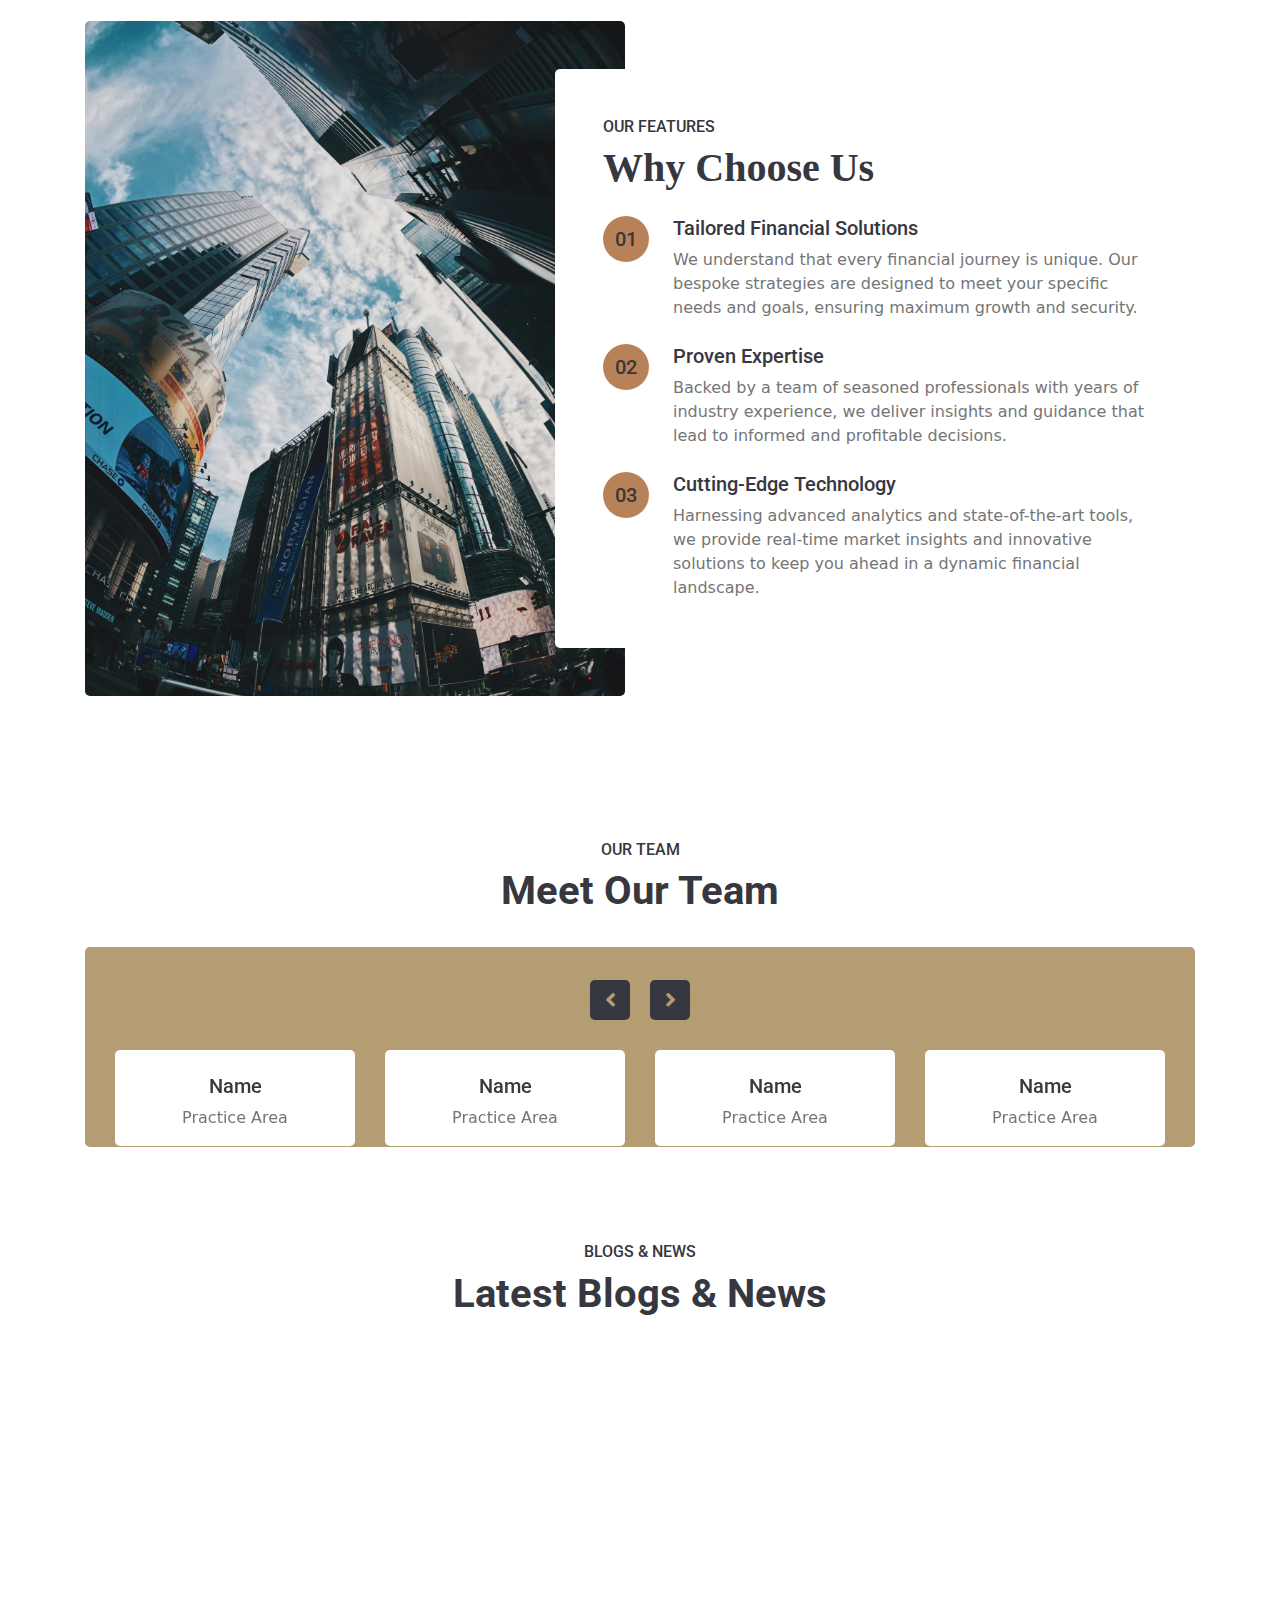
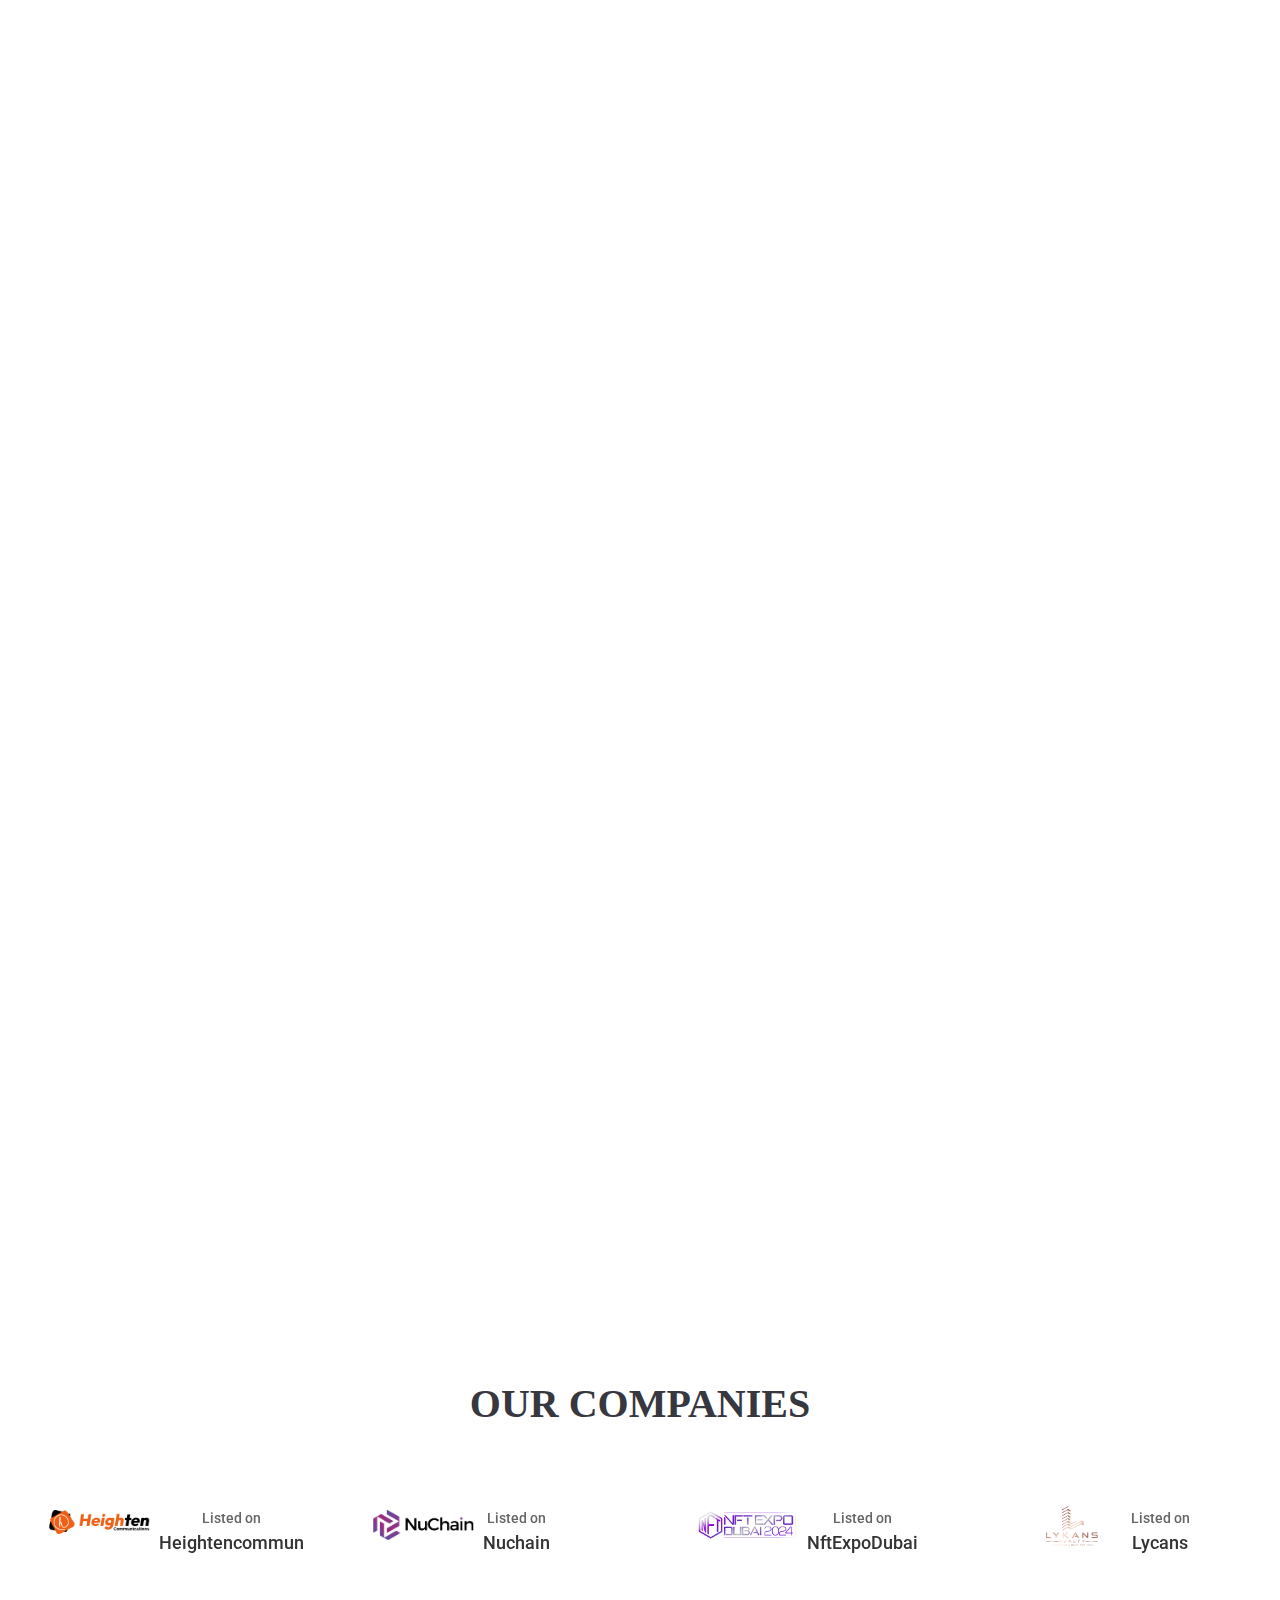
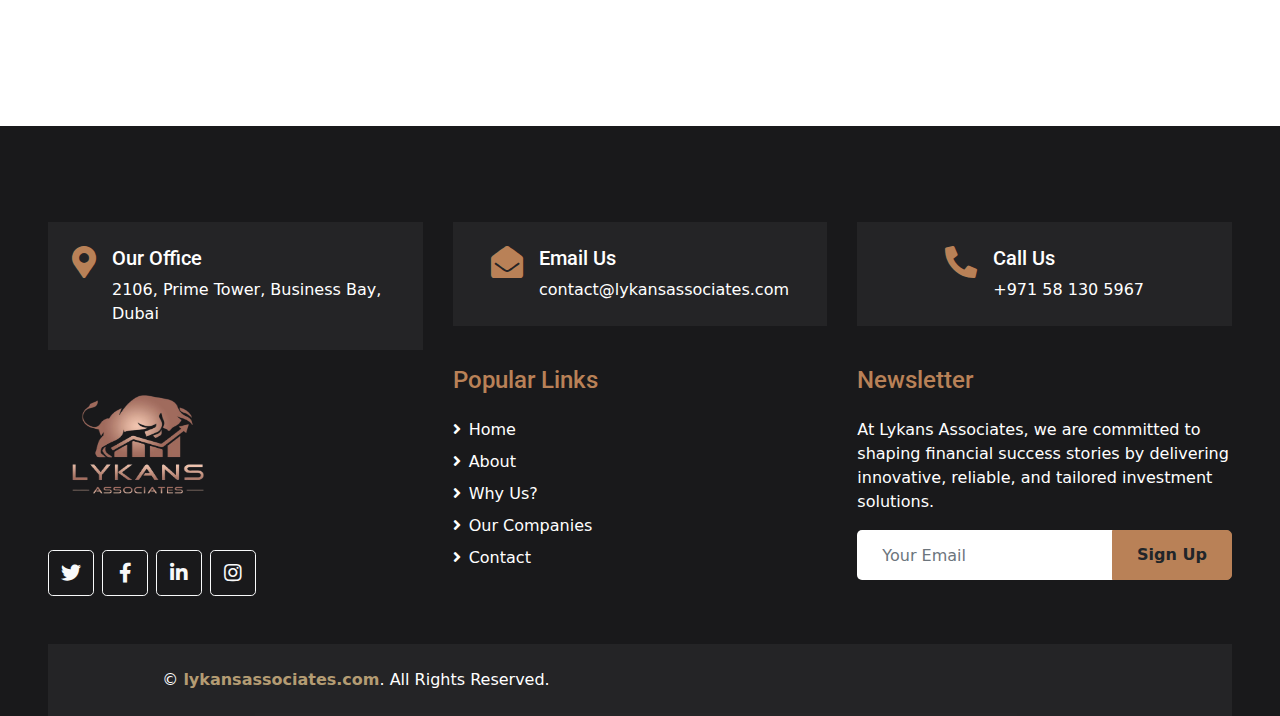
==== commit 95561ce5: "Update index.html" ====
--- a/index.html
+++ b/index.html
@@ -151,7 +151,7 @@
         </div>
         <div class="row">
             <div class="col-lg-5 animated-container">
-                <img class="img-fluid1 rounded animated-left" 
+                <img class="img-fluid rounded animated-left" 
                      src="img/pexels-cottonbro-3205504.jpg" alt="">
             </div>
             <div class="col-lg-7 mt-4 mt-lg-0 animated-container">
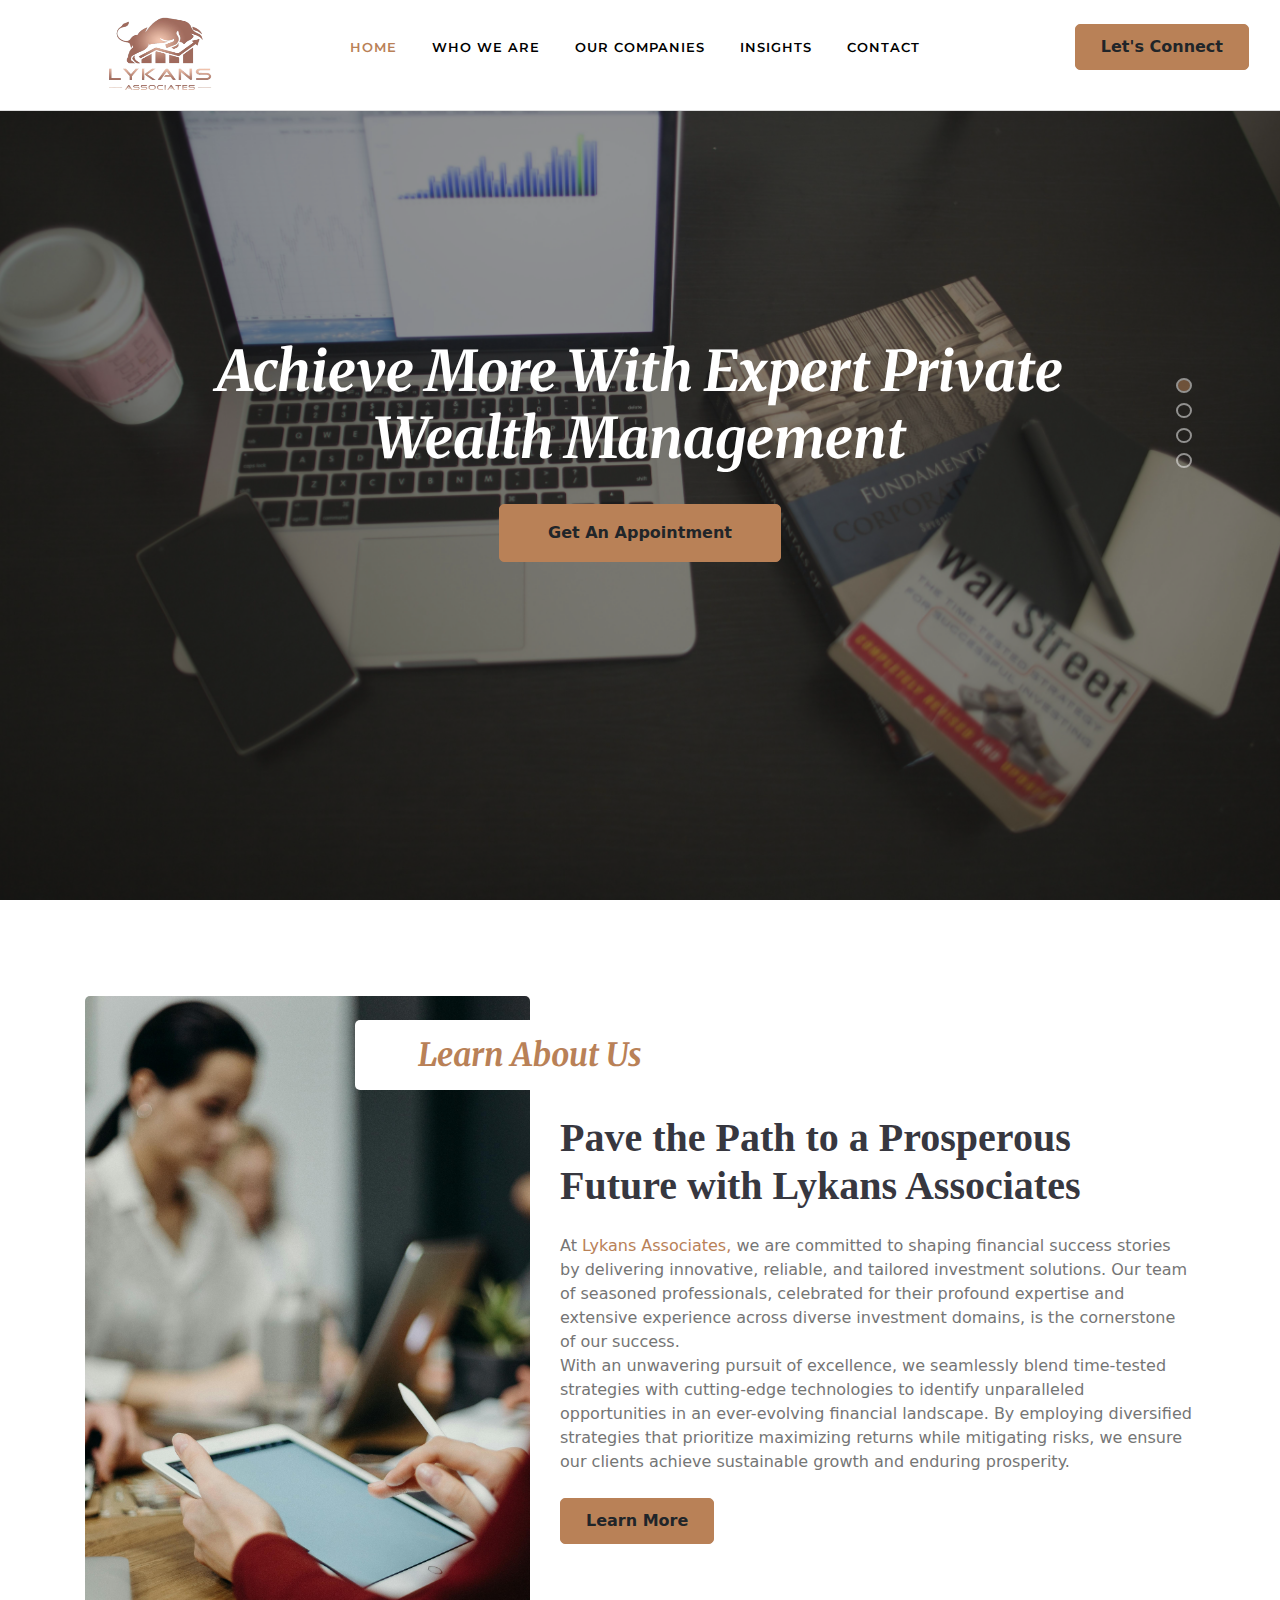
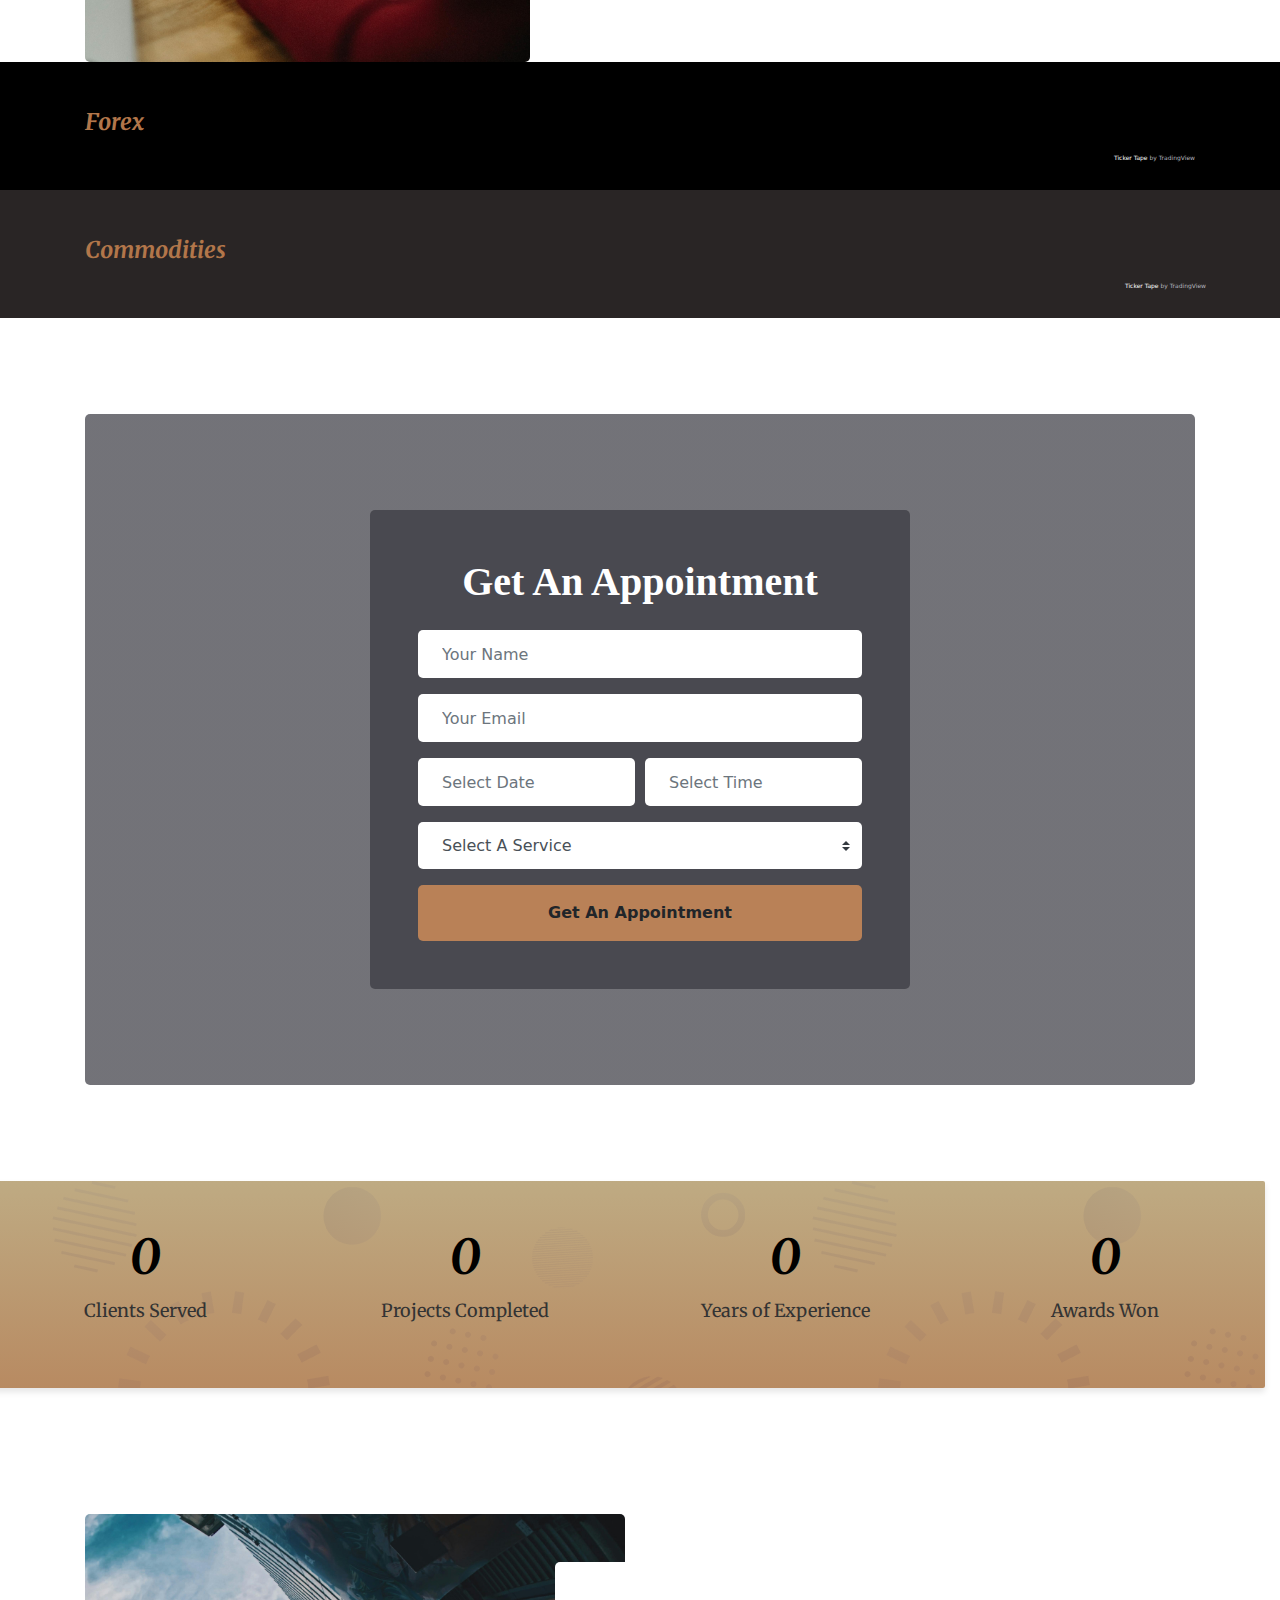
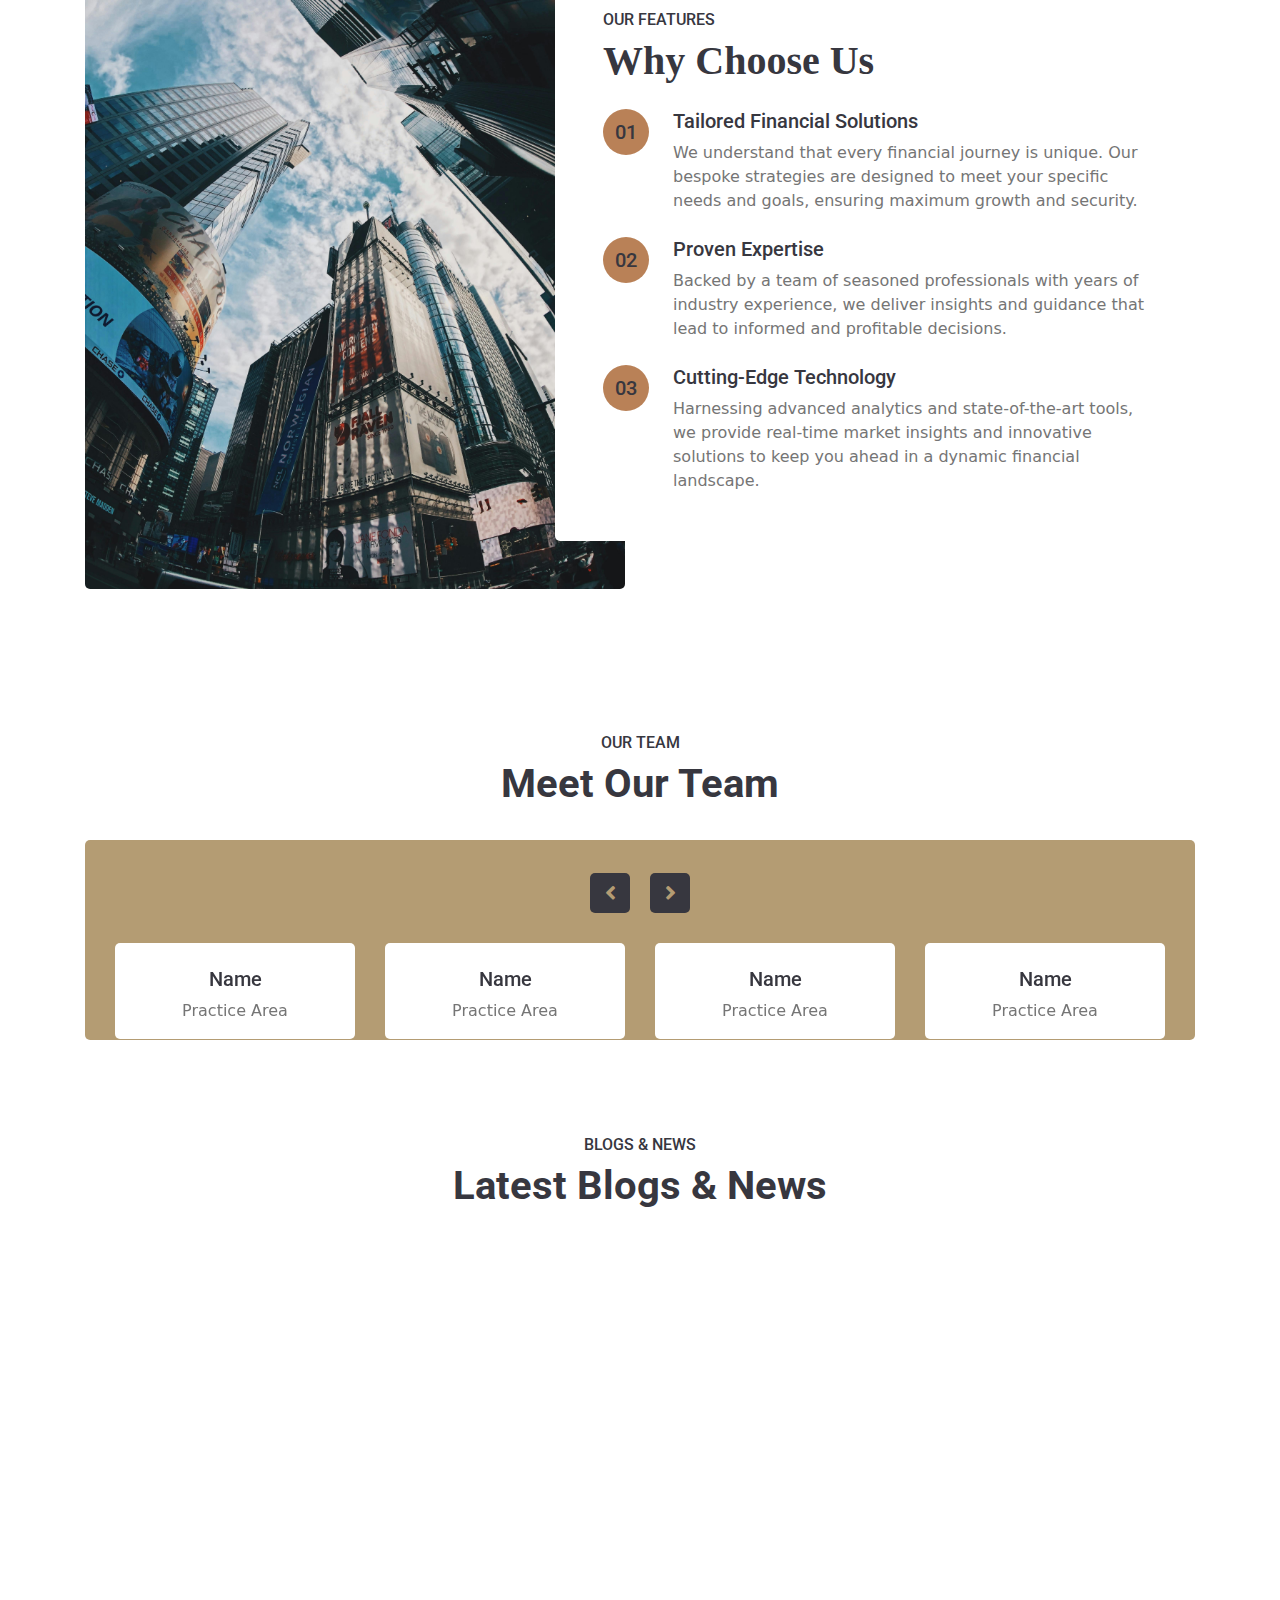
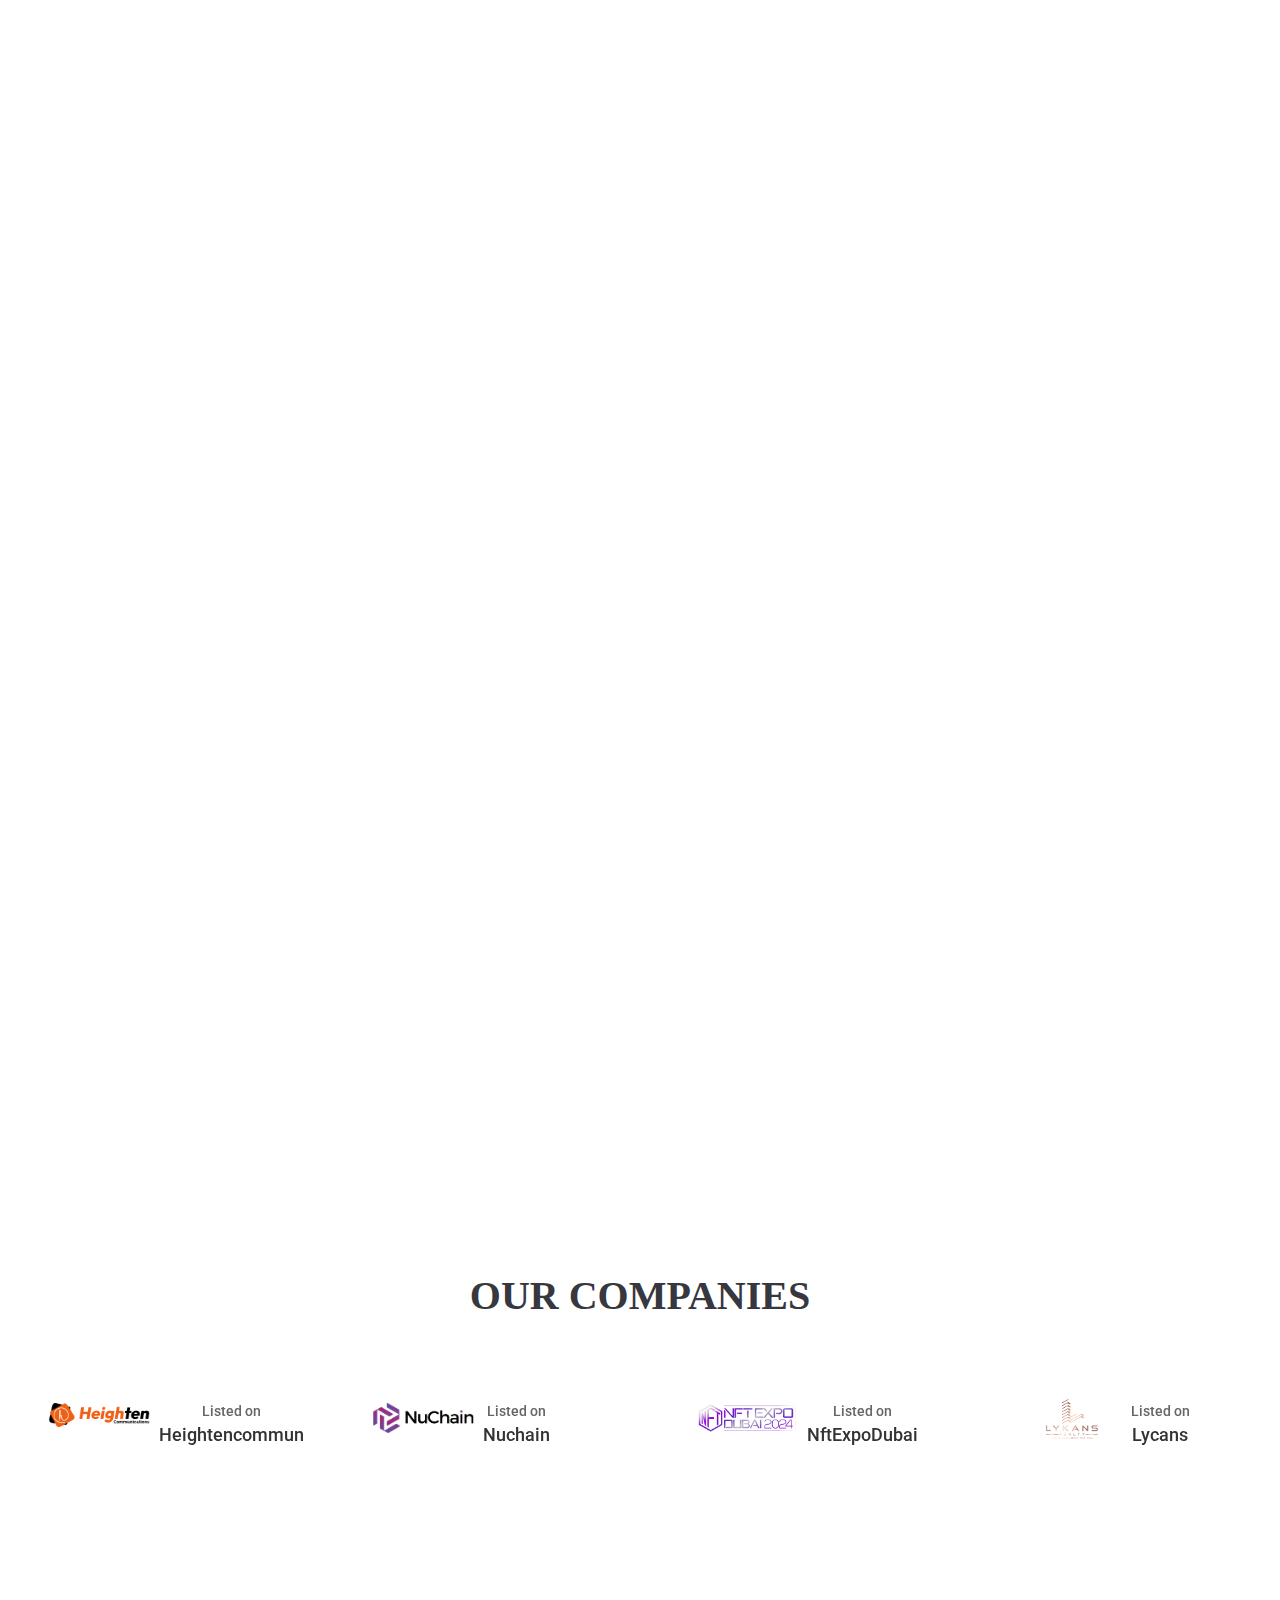
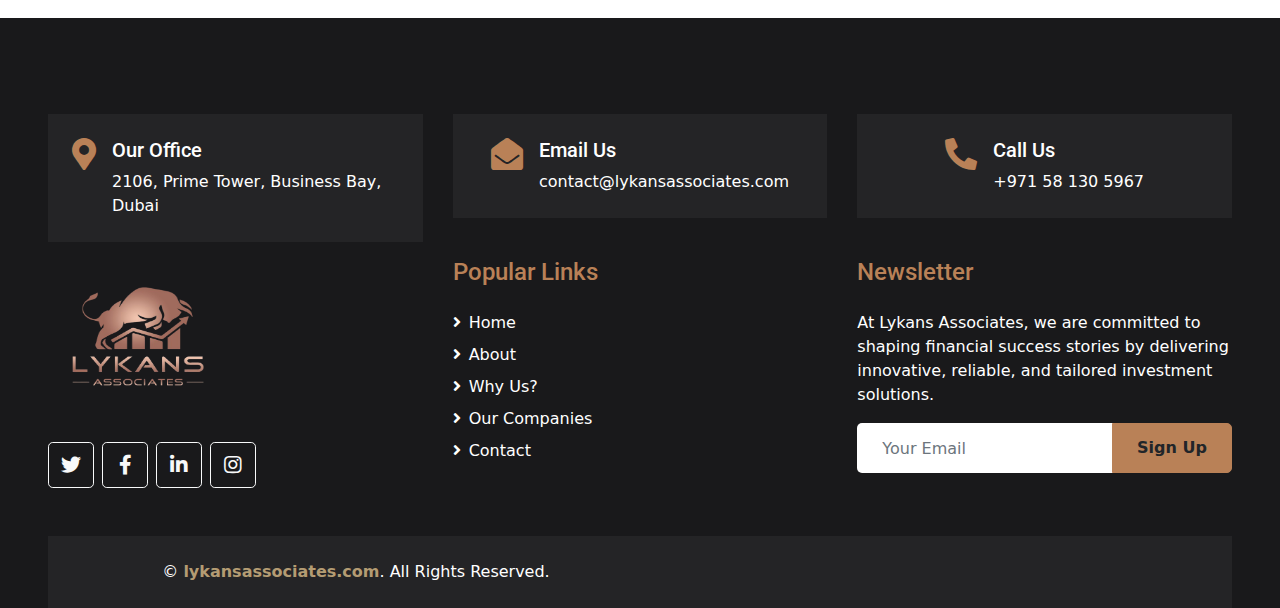
==== commit 6e940dfc: "Update index.html" ====
--- a/index.html
+++ b/index.html
@@ -145,17 +145,14 @@
     <!-- About Start -->
 <div class="container-fluid">
     <div class="container">
-        <div class="text-center pb-2">
-            <h6 class="text-uppercase">About Us</h6>
-            <h1 style="margin-bottom:20px" class="mb-4">Learn About Us</h1>
-        </div>
         <div class="row">
-            <div class="col-lg-5 animated-container">
-                <img class="img-fluid rounded animated-left" 
-                     src="img/pexels-cottonbro-3205504.jpg" alt="">
-            </div>
-            <div class="col-lg-7 mt-4 mt-lg-0 animated-container">
-                <h6 class="text-uppercase animated-right"></h6>
+            <div class="col-lg-5">
+                    <img class="img-fluid rounded" src="img/pexels-cottonbro-3205504.jpg" alt="">
+            </div>
+            <div class="col-lg-7 mt-4 mt-lg-0">
+                <h2 class="position-relative text-center bg-white text-primary rounded p-3 mt-4 mb-4 d-none d-lg-block"
+                        style="width: 350px; margin-left: -205px;">Learn About Us</h2>
+                    <h6 class="text-uppercase"></h6>
                 <h1 style="font-family:Cambria, Cochin, Georgia, Times, 'Times New Roman', serif;" 
                     class="mb-4 animated-right">
                     Pave the Path to a Prosperous Future with Lykans Associates
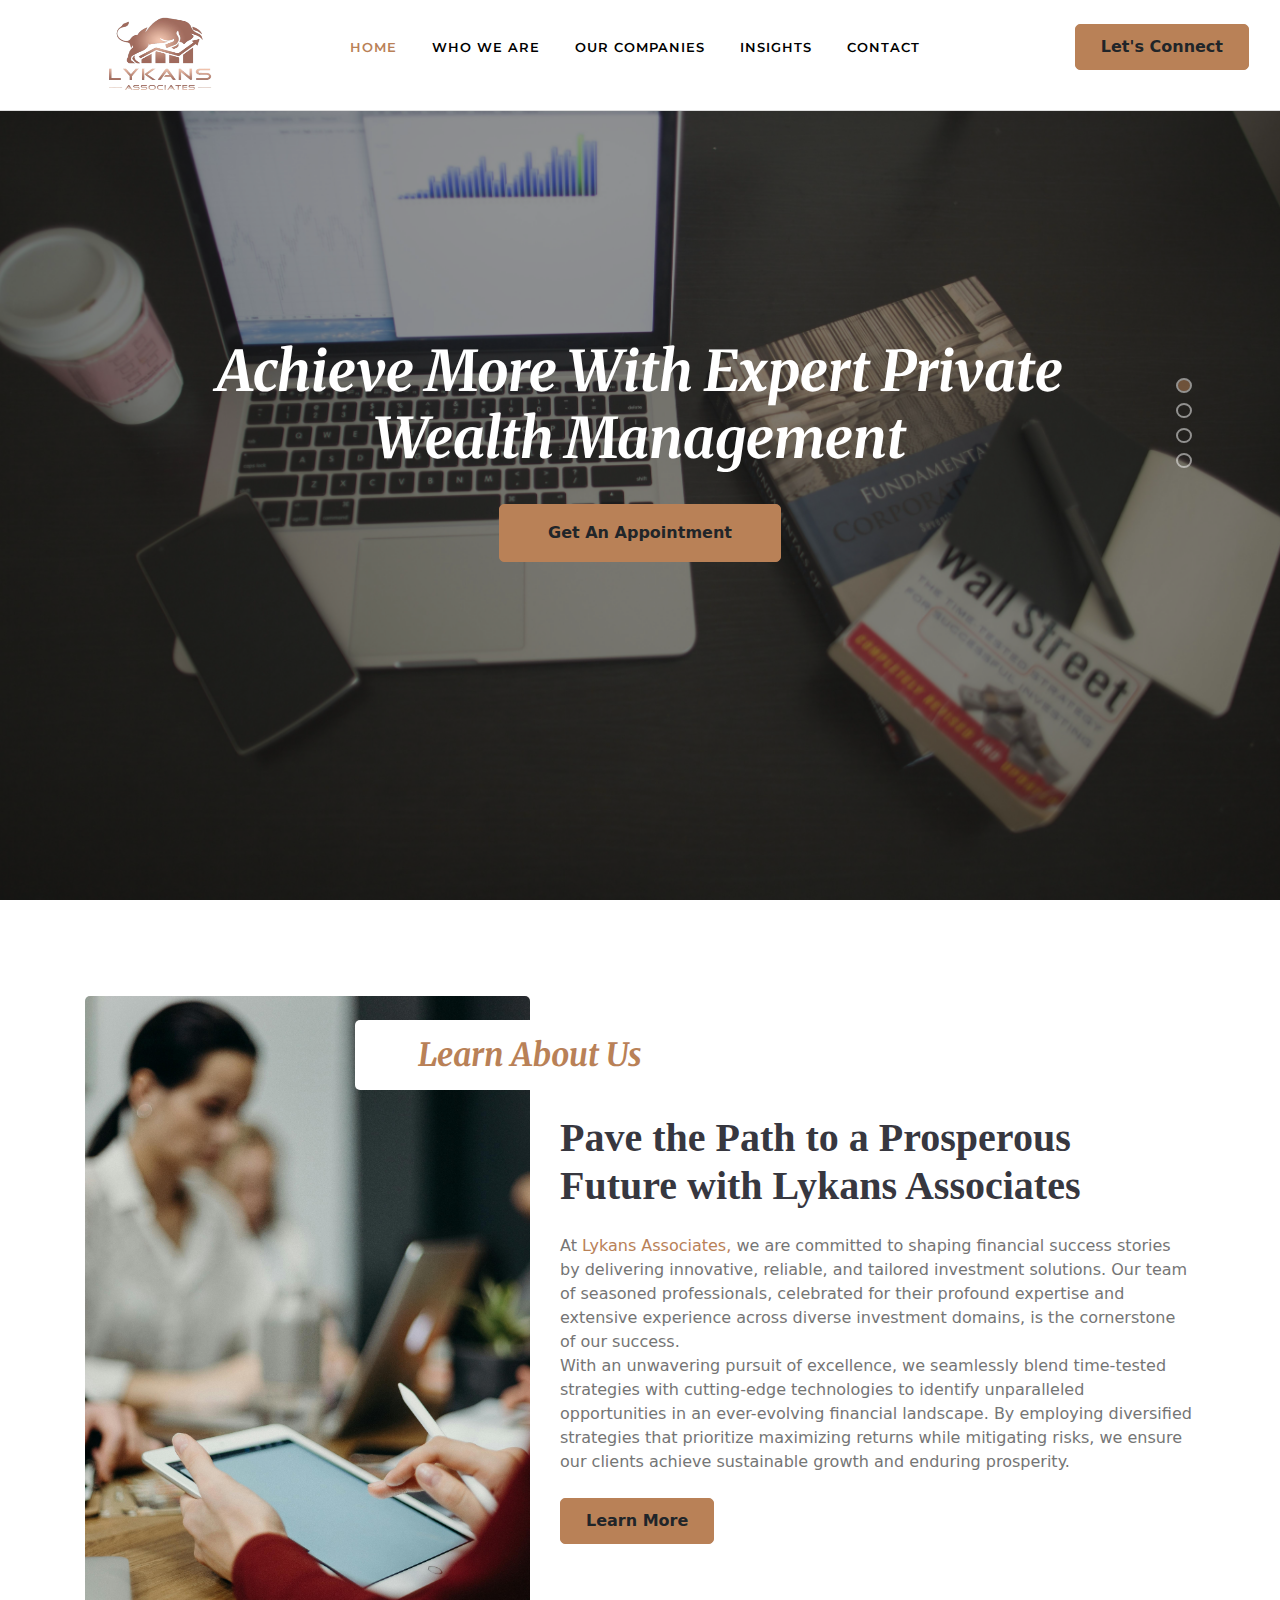
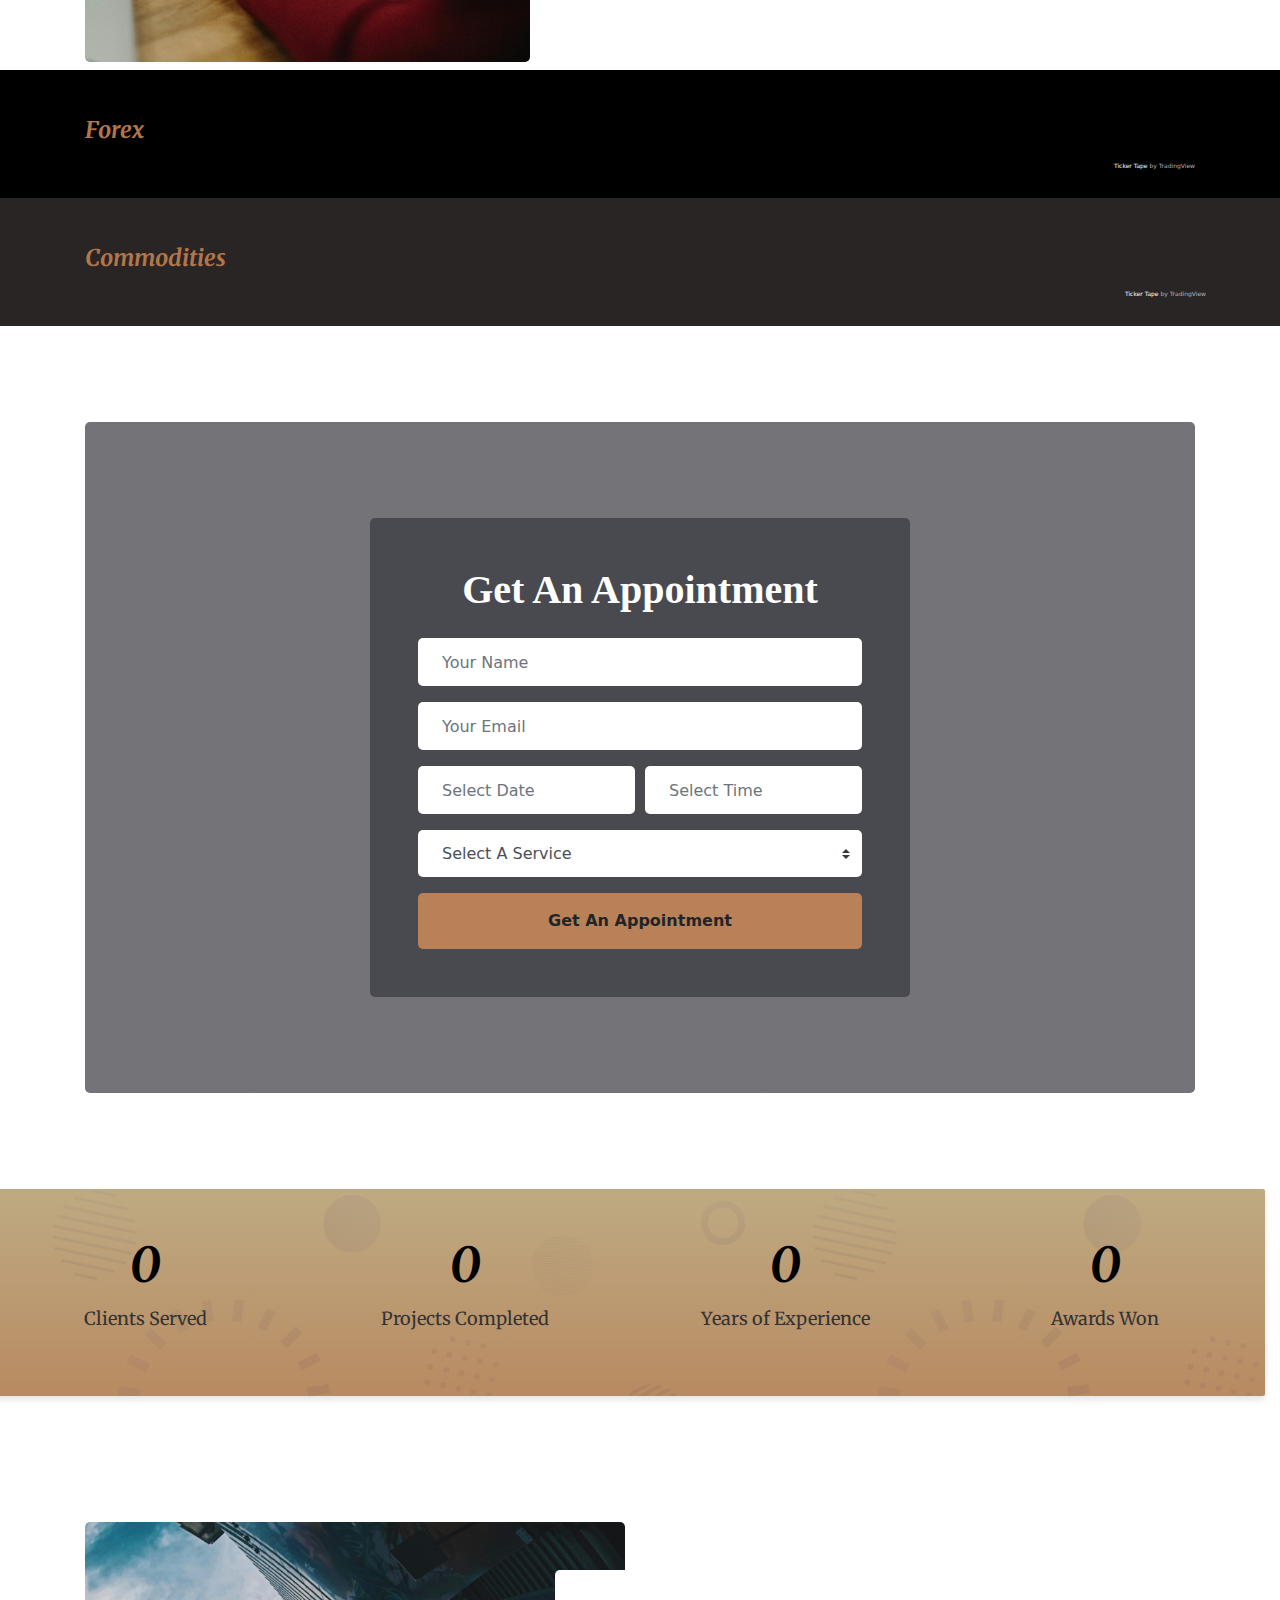
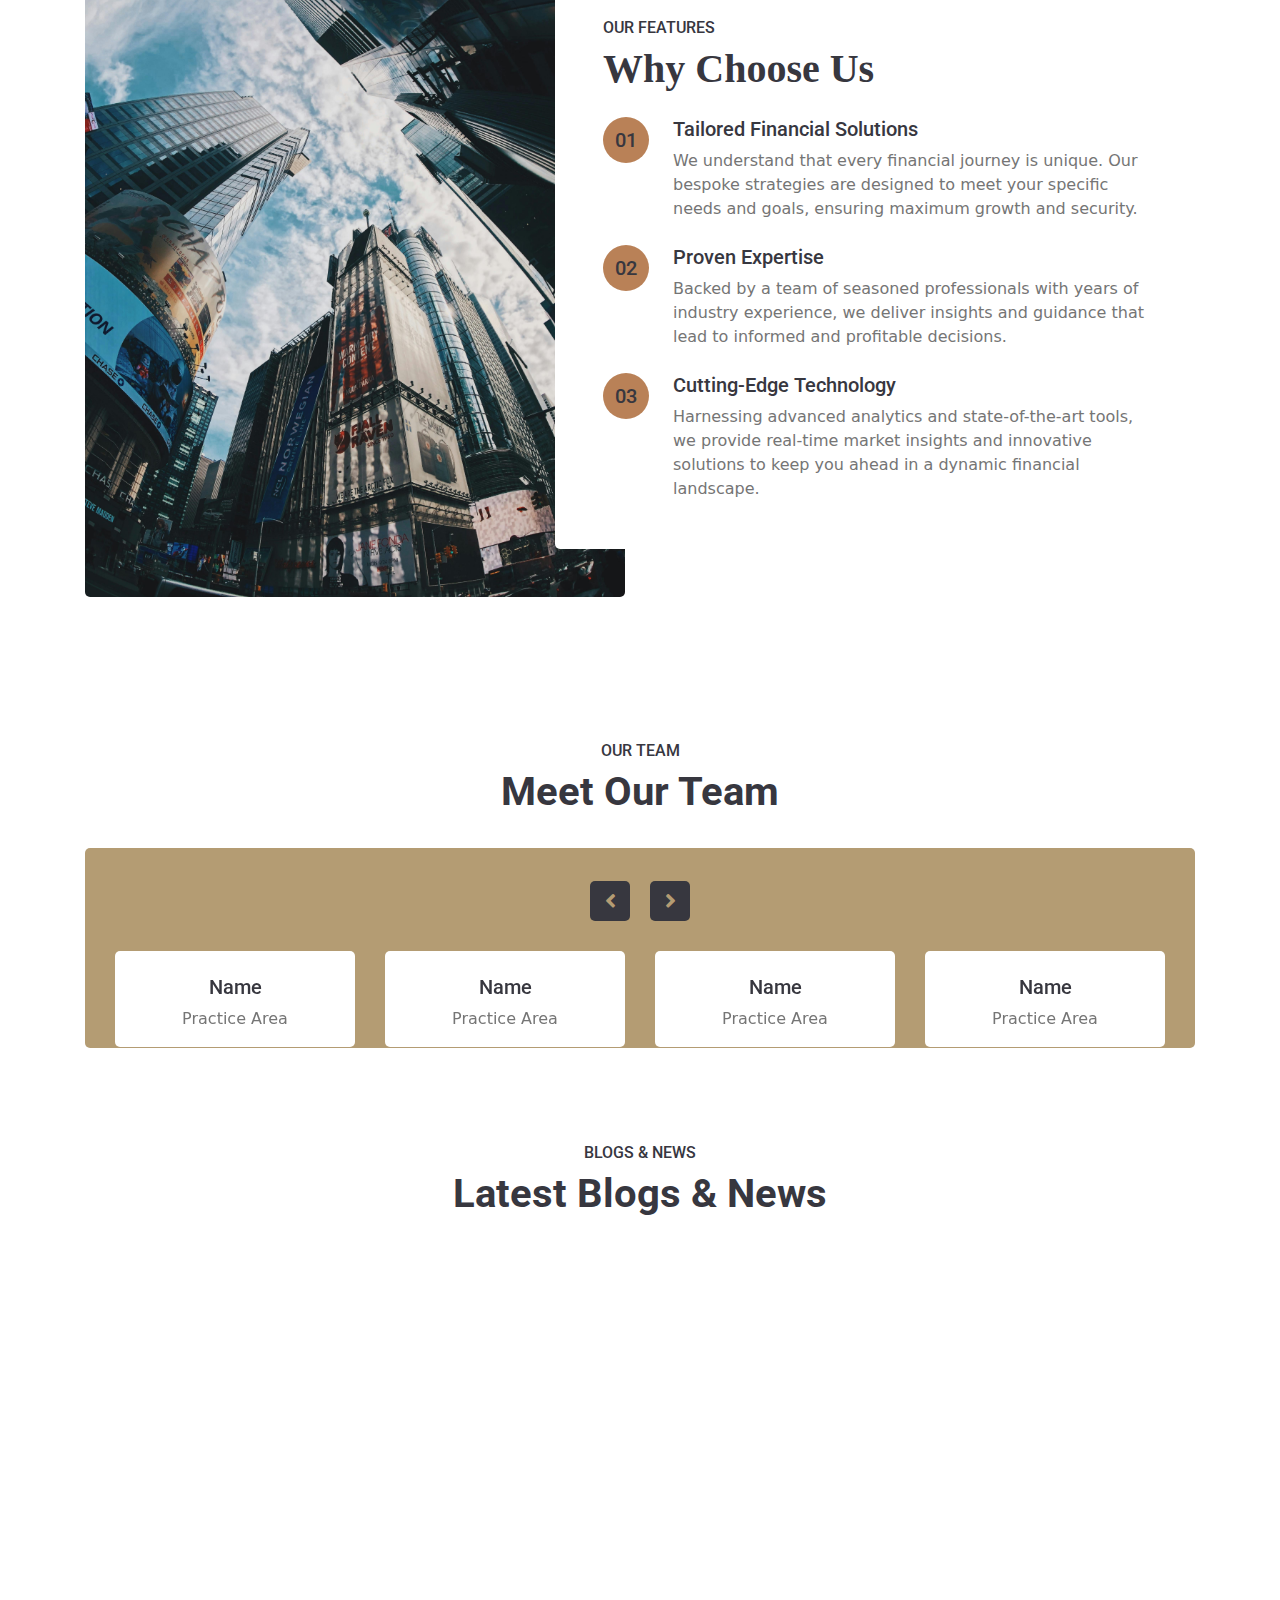
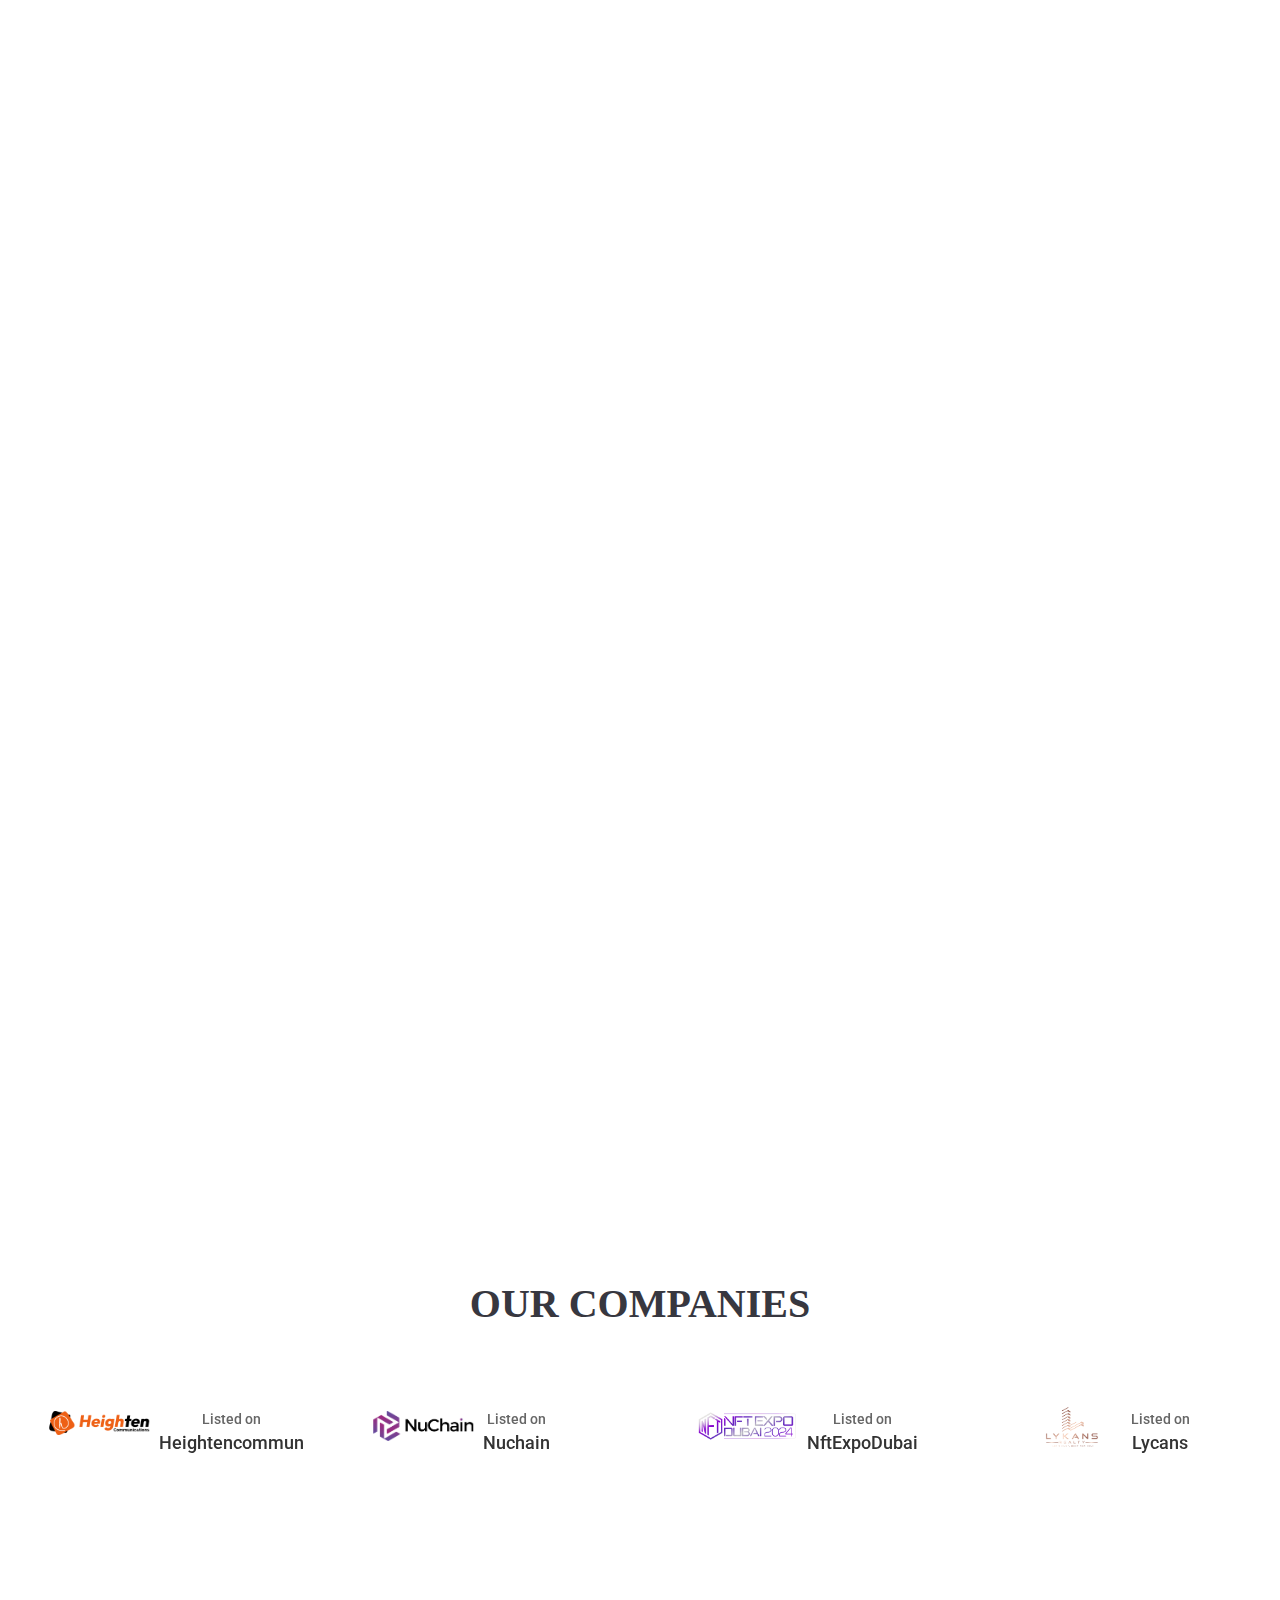
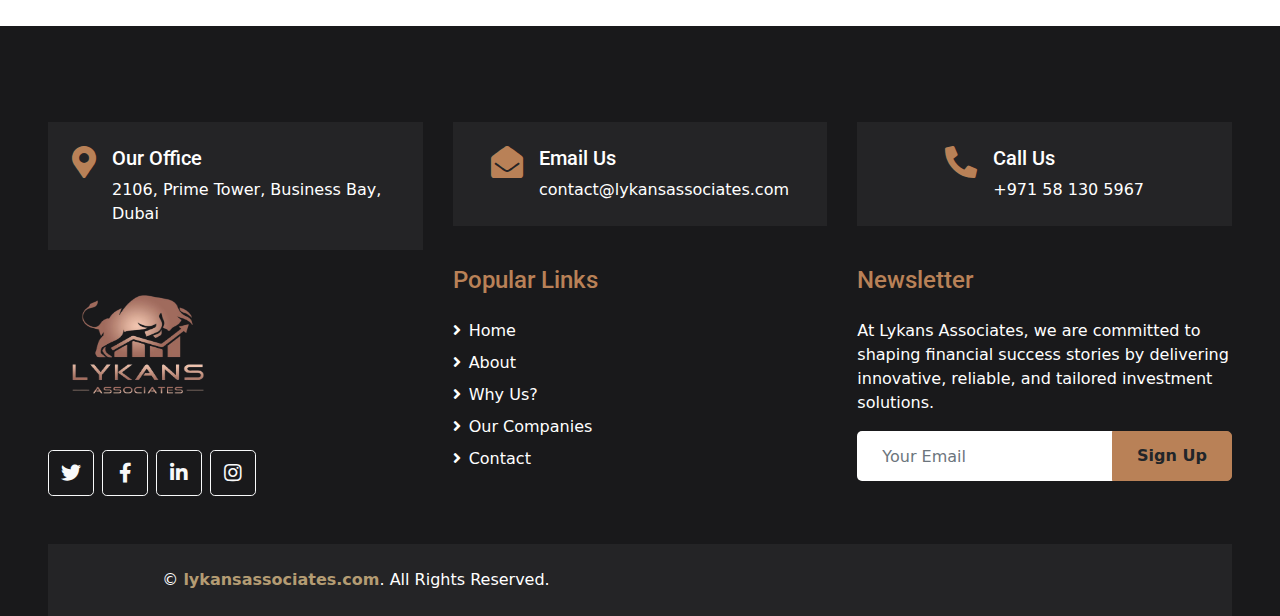
==== commit 73aedd05: "Update index.html" ====
--- a/index.html
+++ b/index.html
@@ -146,7 +146,7 @@
 <div class="container-fluid">
     <div class="container">
         <div class="row">
-            <div class="col-lg-5">
+            <div class="col-lg-5 mb-2">
                     <img class="img-fluid rounded" src="img/pexels-cottonbro-3205504.jpg" alt="">
             </div>
             <div class="col-lg-7 mt-4 mt-lg-0">
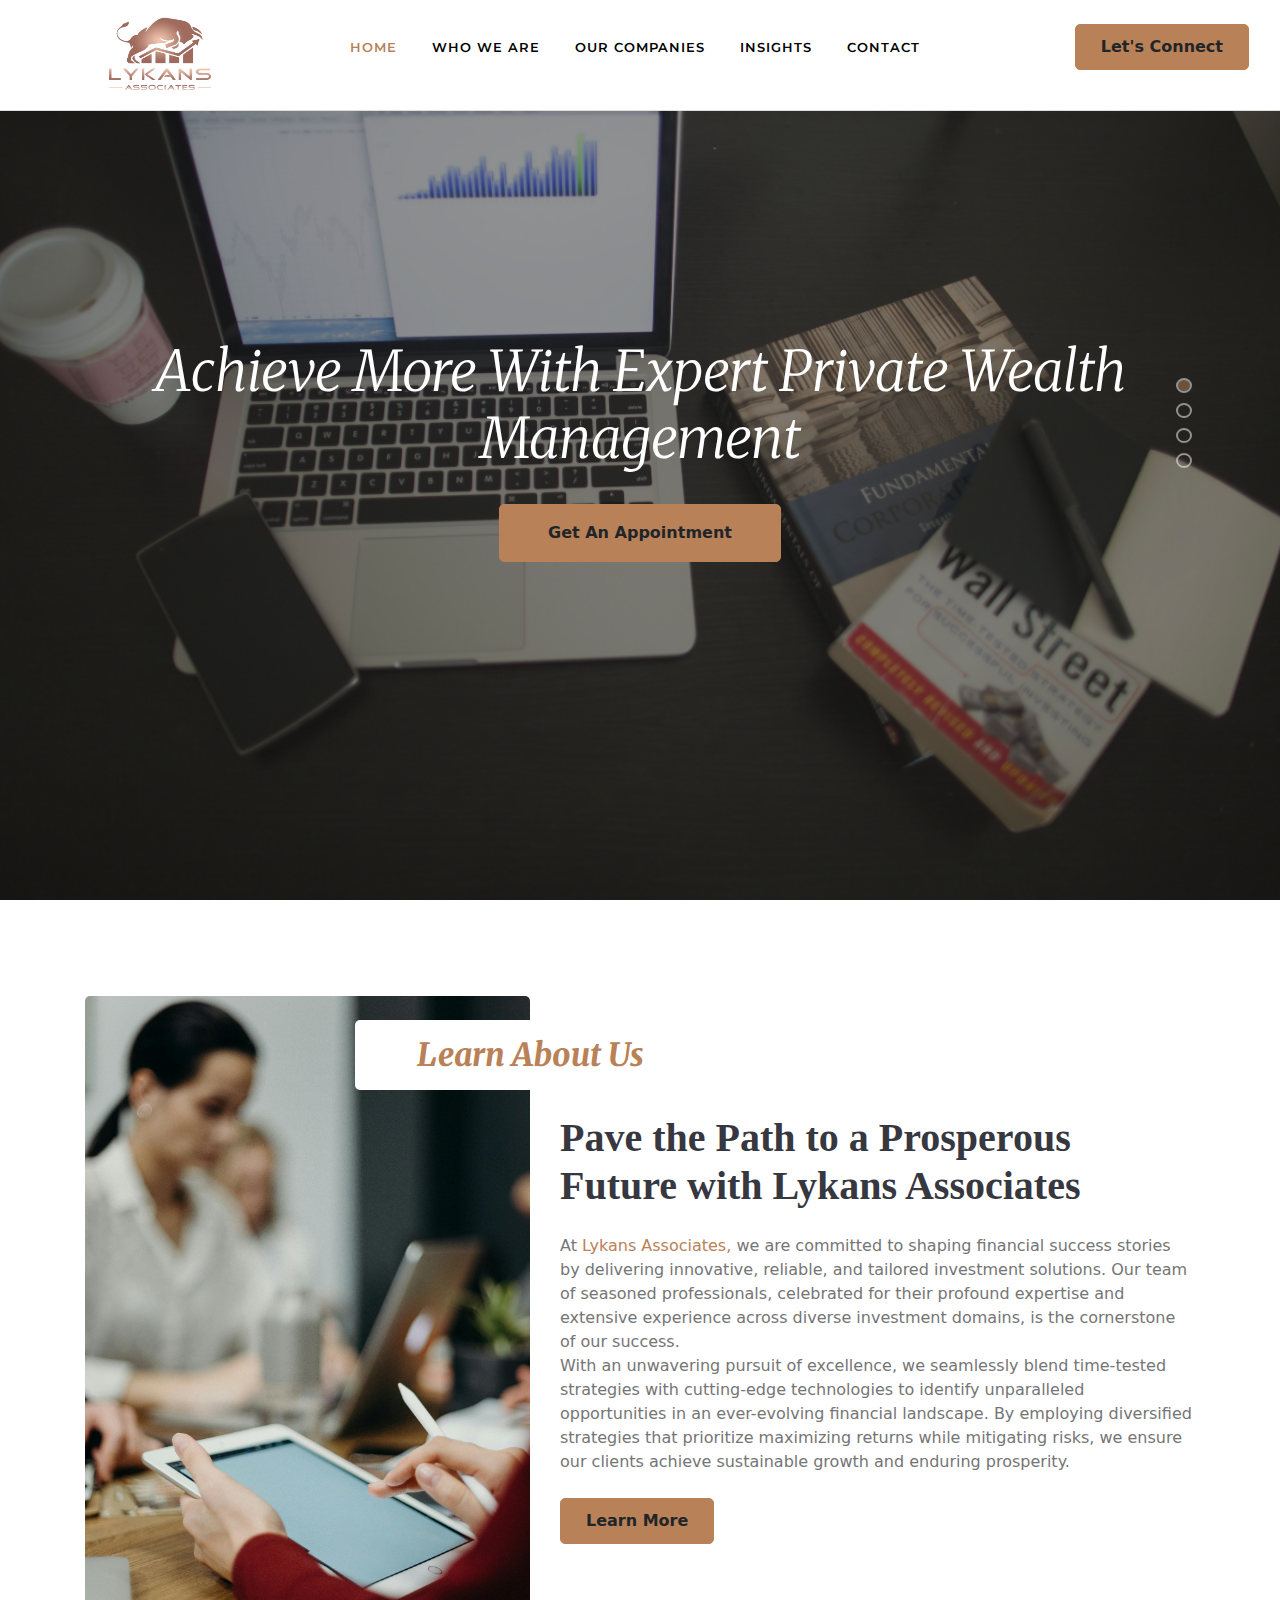
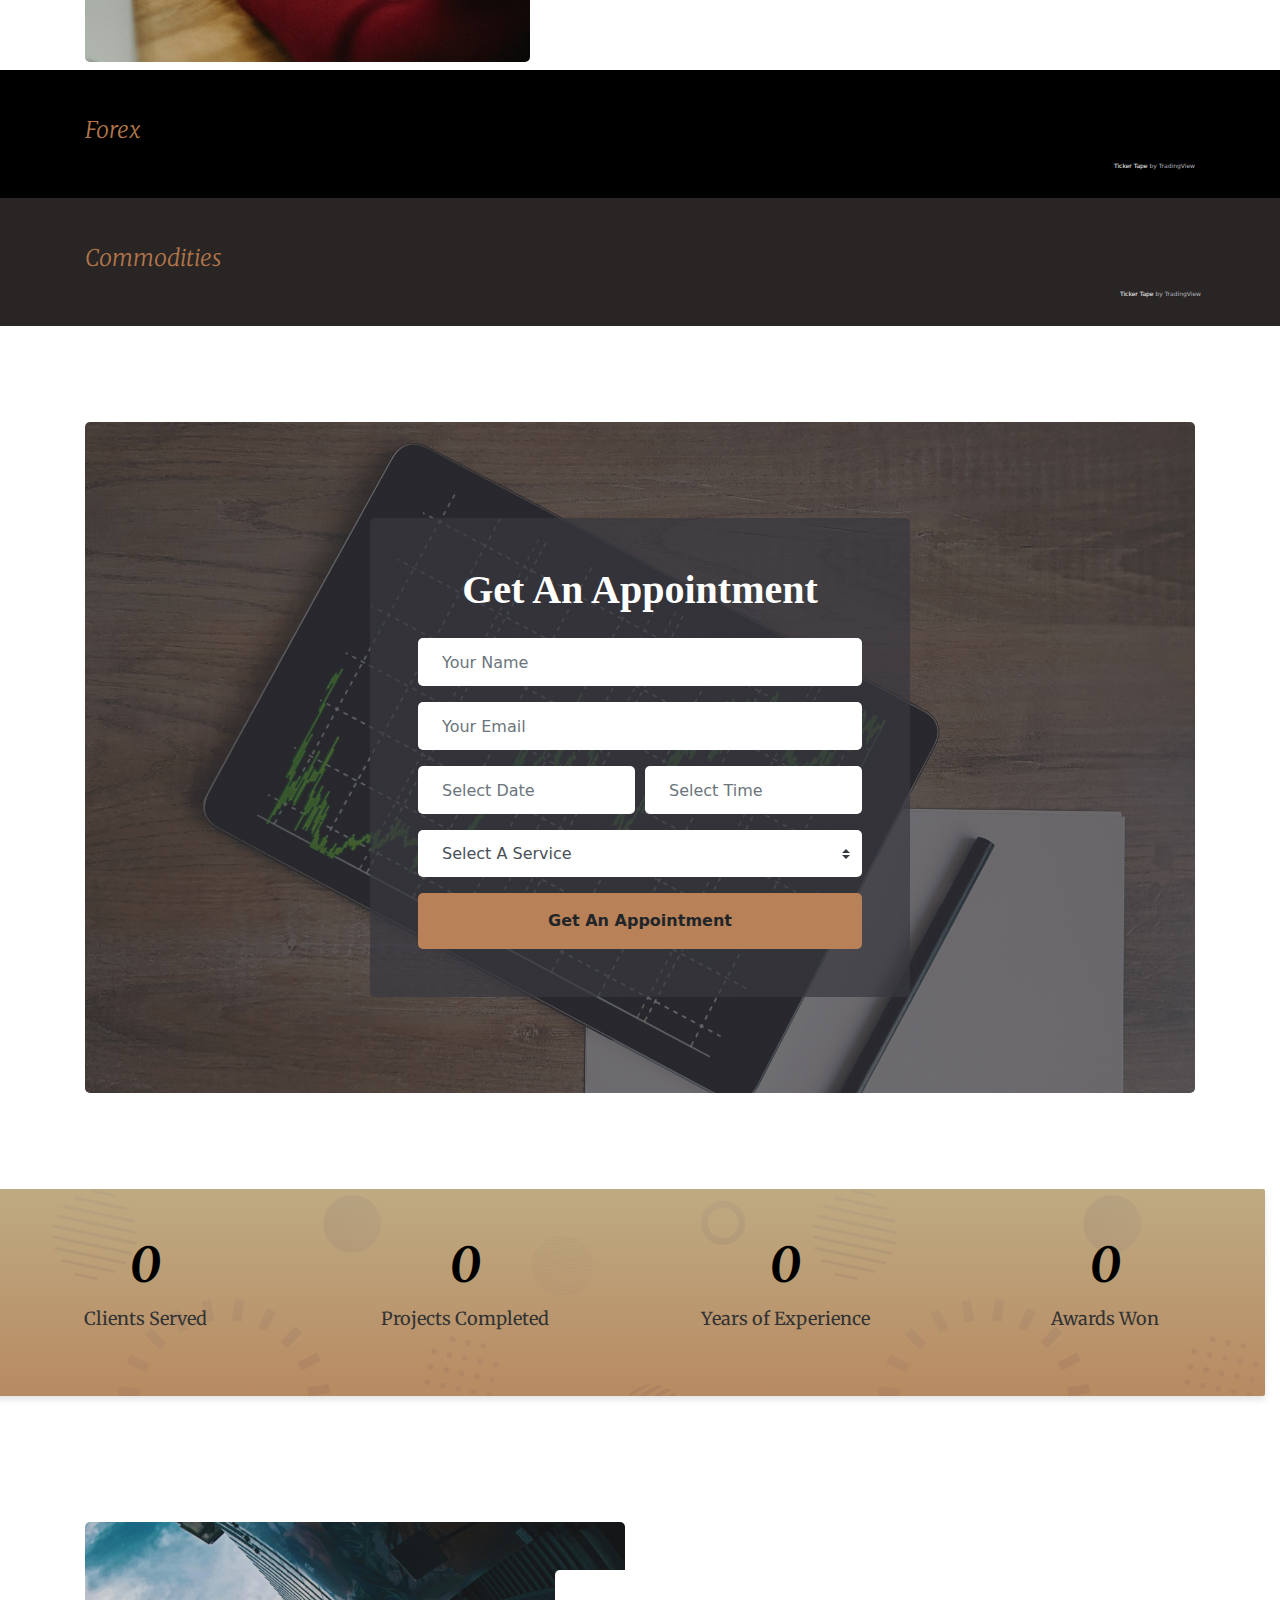
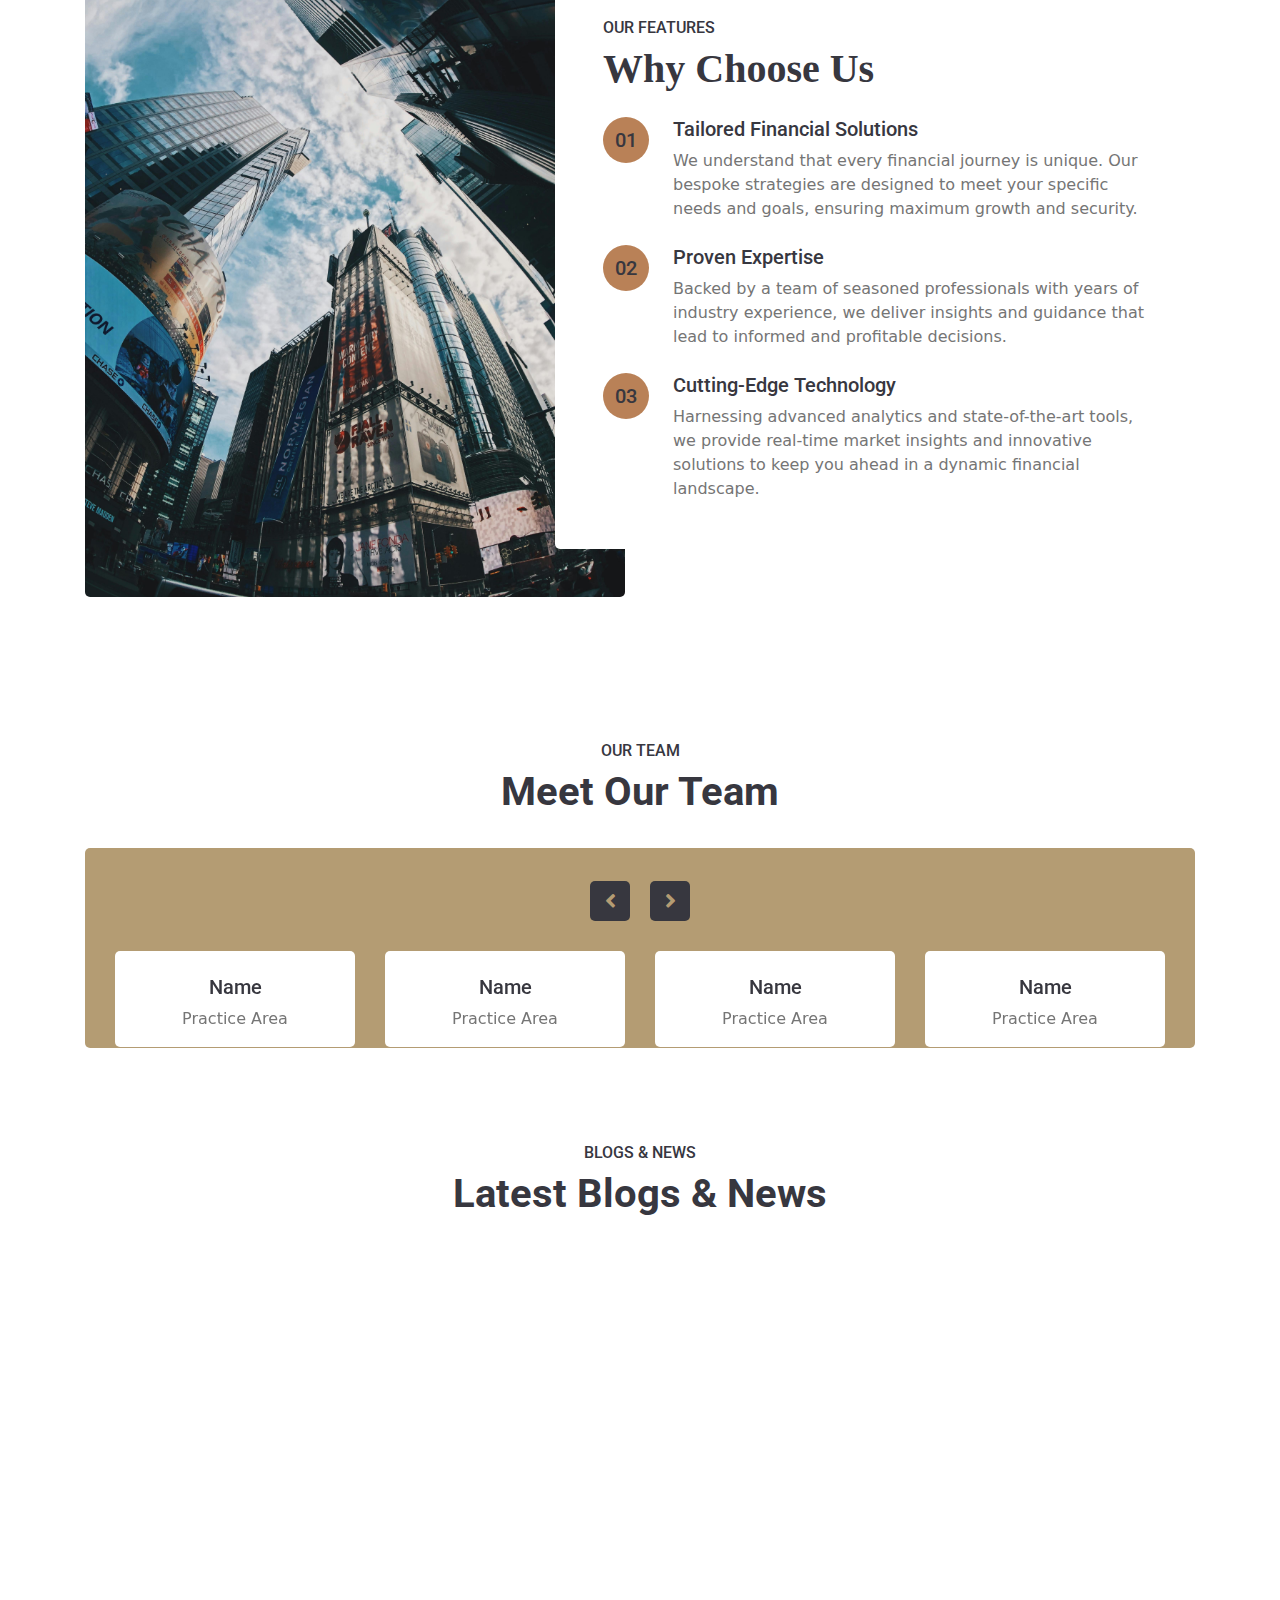
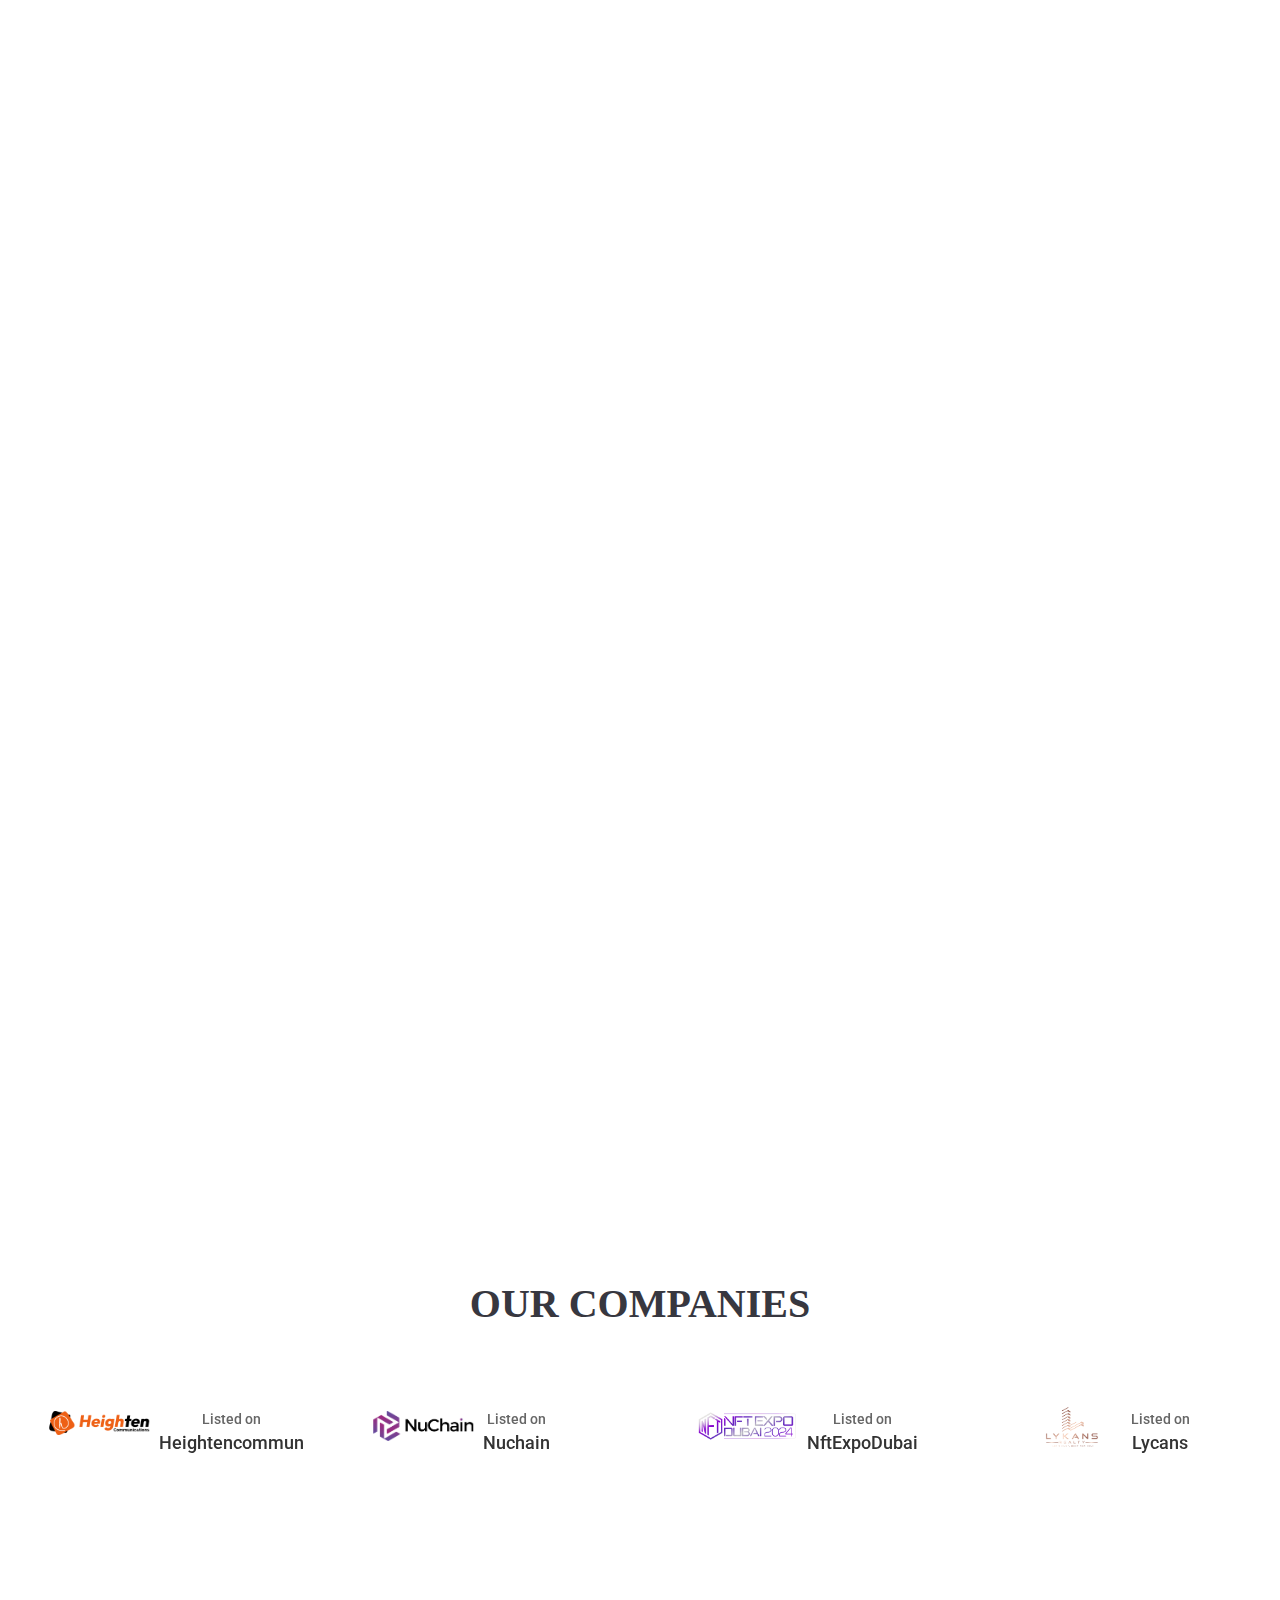
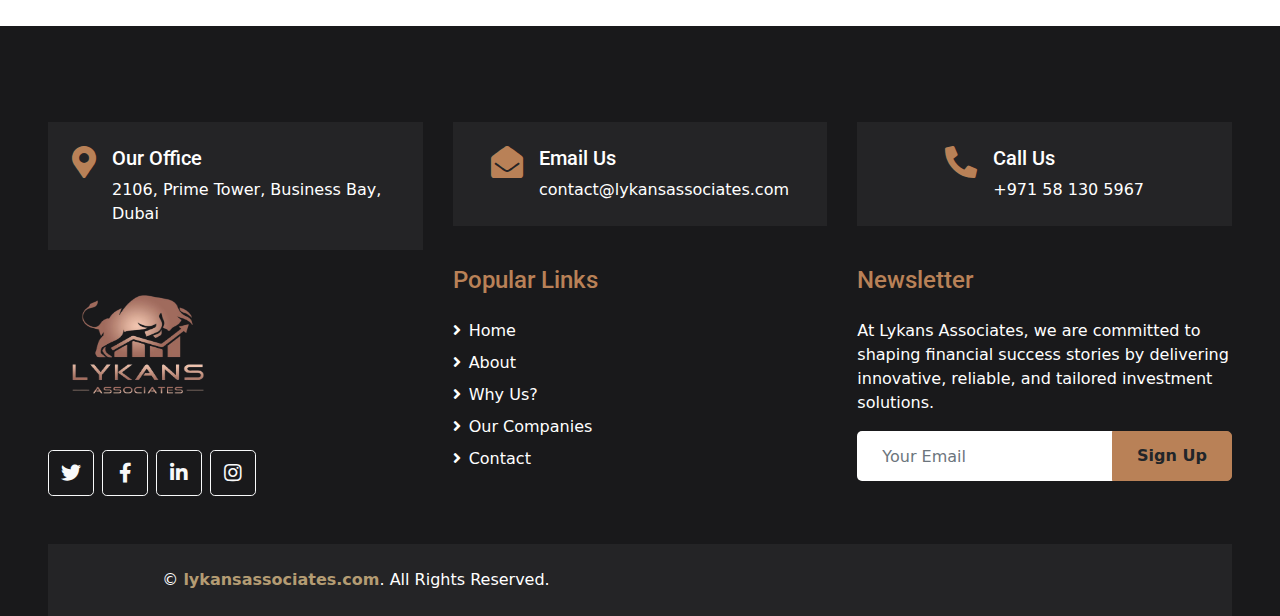
==== commit ff1ff7ba: "Update index.html" ====
--- a/index.html
+++ b/index.html
@@ -74,7 +74,7 @@
                 <div class="item-height carousel-item position-relative active">
                     <img class="position-absolute w-100 h-100 bg-zoom" src="img/pic1.jpg" style="object-fit: cover;">
                     <div class="carousel-caption d-flex flex-column align-items-center justify-content-center">
-                        <div class="p-3 animated fadeInDown delay-1s" style="max-width: 900px;">
+                        <div class="p-3 animated fadeInDown delay-1s">
                             <h3 class="display-4 text-capitalize text-white mb-4 slide-up">Achieve More with Expert
                                 Private Wealth Management</h3>
                             <a class="btn btn-primary py-3 px-5 mt-2 animated fadeIn delay-2s" href="#Connect">Get An
@@ -98,7 +98,7 @@
                 <div class="item-height carousel-item position-relative">
                     <img class="position-absolute w-100 h-100 bg-zoom" src="img/pic4.jpg" style="object-fit: cover;">
                     <div class="carousel-caption d-flex flex-column align-items-center justify-content-center">
-                        <div class="p-3 animated fadeInDown delay-1s" style="max-width: 900px;">
+                        <div class="p-3 animated fadeInDown delay-1s">
                             <h3 class="display-4 text-capitalize text-white mb-4 slide-up">Secure Your Future with Smart
                                 Investments</h3>
                             <a class="btn btn-primary py-3 px-5 mt-2 animated fadeIn delay-2s" href="#Connect">Call Us
@@ -110,7 +110,7 @@
                 <div class="item-height carousel-item position-relative">
                     <img class="position-absolute w-100 h-100 bg-zoom" src="img/pic3.jpg" style="object-fit: cover;">
                     <div class="carousel-caption d-flex flex-column align-items-center justify-content-center">
-                        <div class="p-3 animated fadeInDown delay-1s" style="max-width: 900px;">
+                        <div class="p-3 animated fadeInDown delay-1s">
                             <h3 class="display-4 text-capitalize text-white mb-4 slide-up">Trusted Leadership in the
                                 Financial Industry</h3>
                             <a class="btn btn-primary py-3 px-5 mt-2 animated fadeIn delay-2s" href="#Connect">Let's
--- a/css/style.css
+++ b/css/style.css
@@ -9715,7 +9715,7 @@
 
 /********** Custom CSS ************/
 h1, h2, h3 {
-  font-weight: 700 !important;
+  font-weight: 700;
 }
 
 h4, h5, h6 {
@@ -9869,7 +9869,7 @@
 }
 
 .bg-appointment {
-  background: linear-gradient(rgba(55, 55, 63, 0.7), rgba(55, 55, 63, 0.7)), url(../img/pic3.jpg), no-repeat center center;
+  background: linear-gradient(rgba(55, 55, 63, 0.7), rgba(55, 55, 63, 0.7)), url(../img/pic4.jpg), no-repeat center center;
   background-size: cover;
 }
 
@@ -10195,7 +10195,7 @@
 h2{
   
     font-family: "Merriweather", serif;
-    font-weight: 300;
+    font-weight: 800;
     font-style: italic;
   
 }
@@ -10300,7 +10300,10 @@
   padding: 20px;
 }
 .company .description h3 {
+   font-style: normal;
+  font-weight: 800;
   margin: 0 0 10px;
+  text-transform: uppercase;
   font-size: 1.8rem;
   color:#88611e;
 }
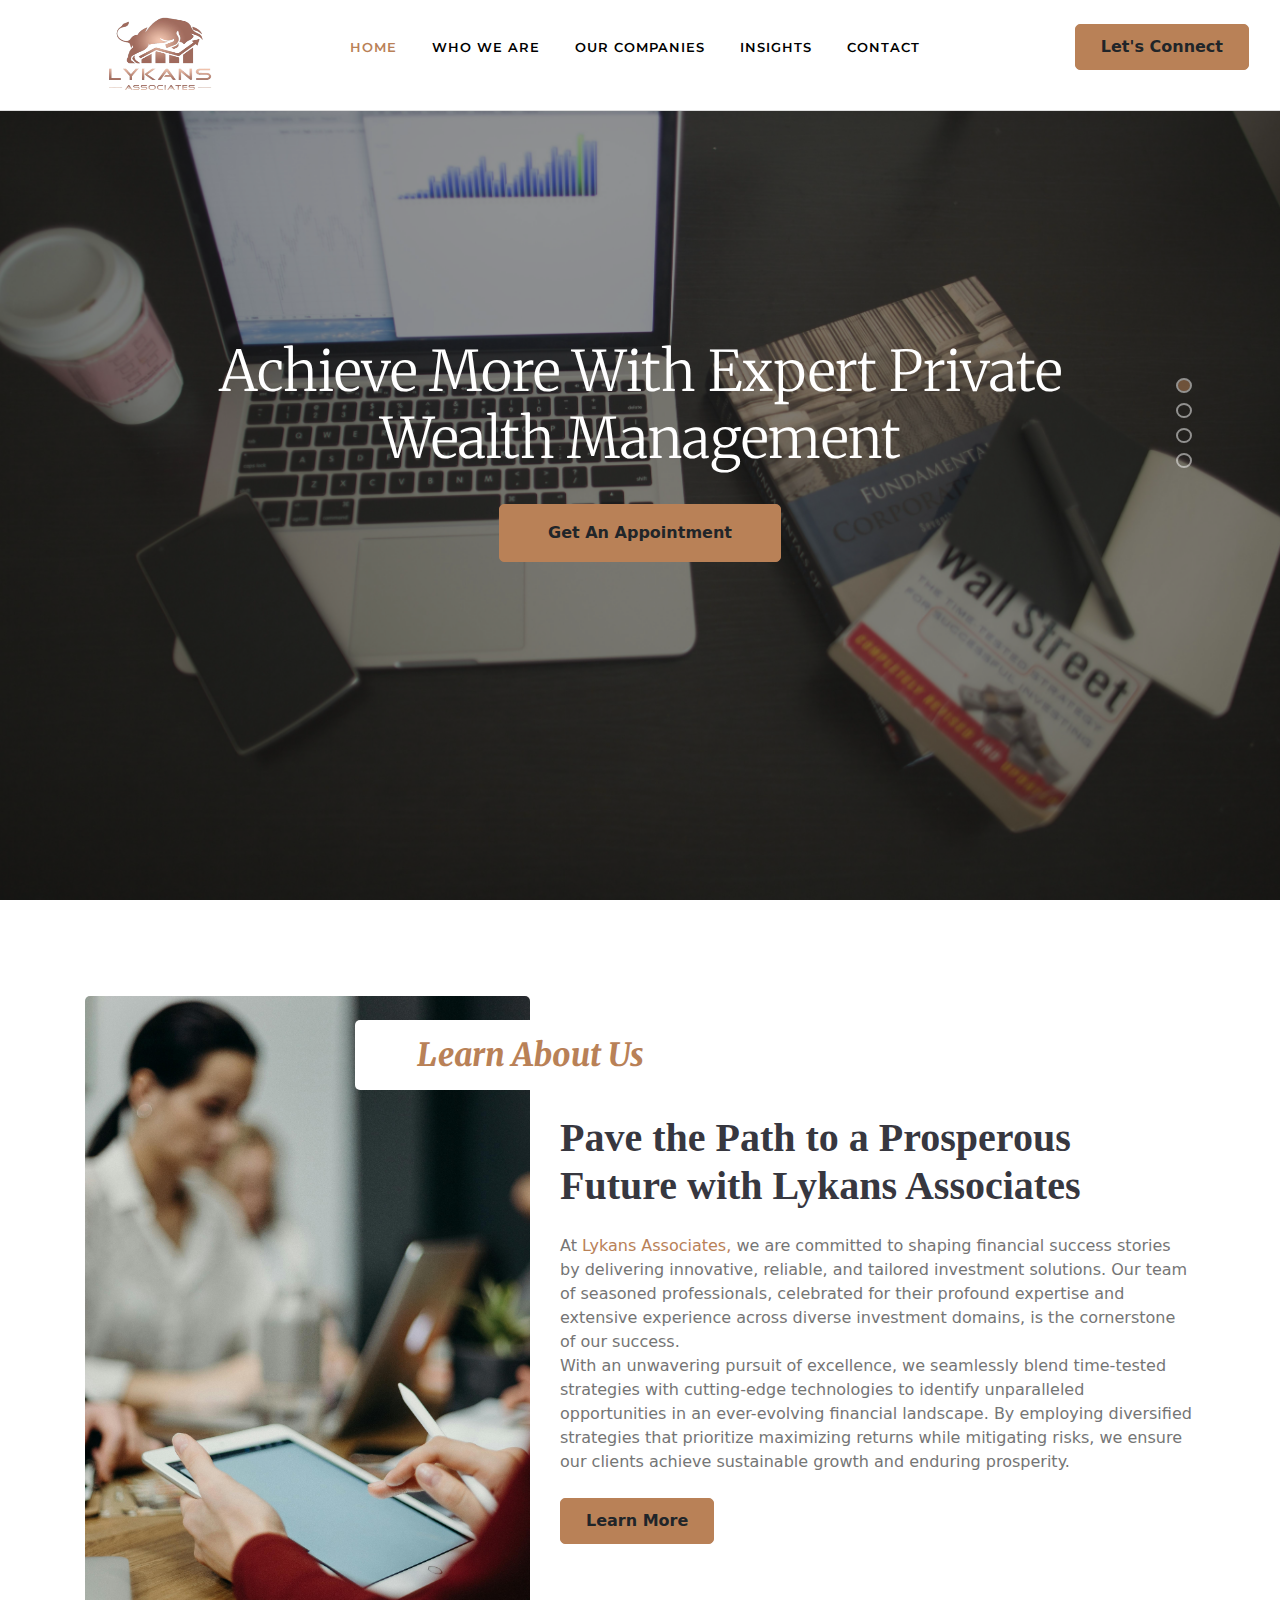
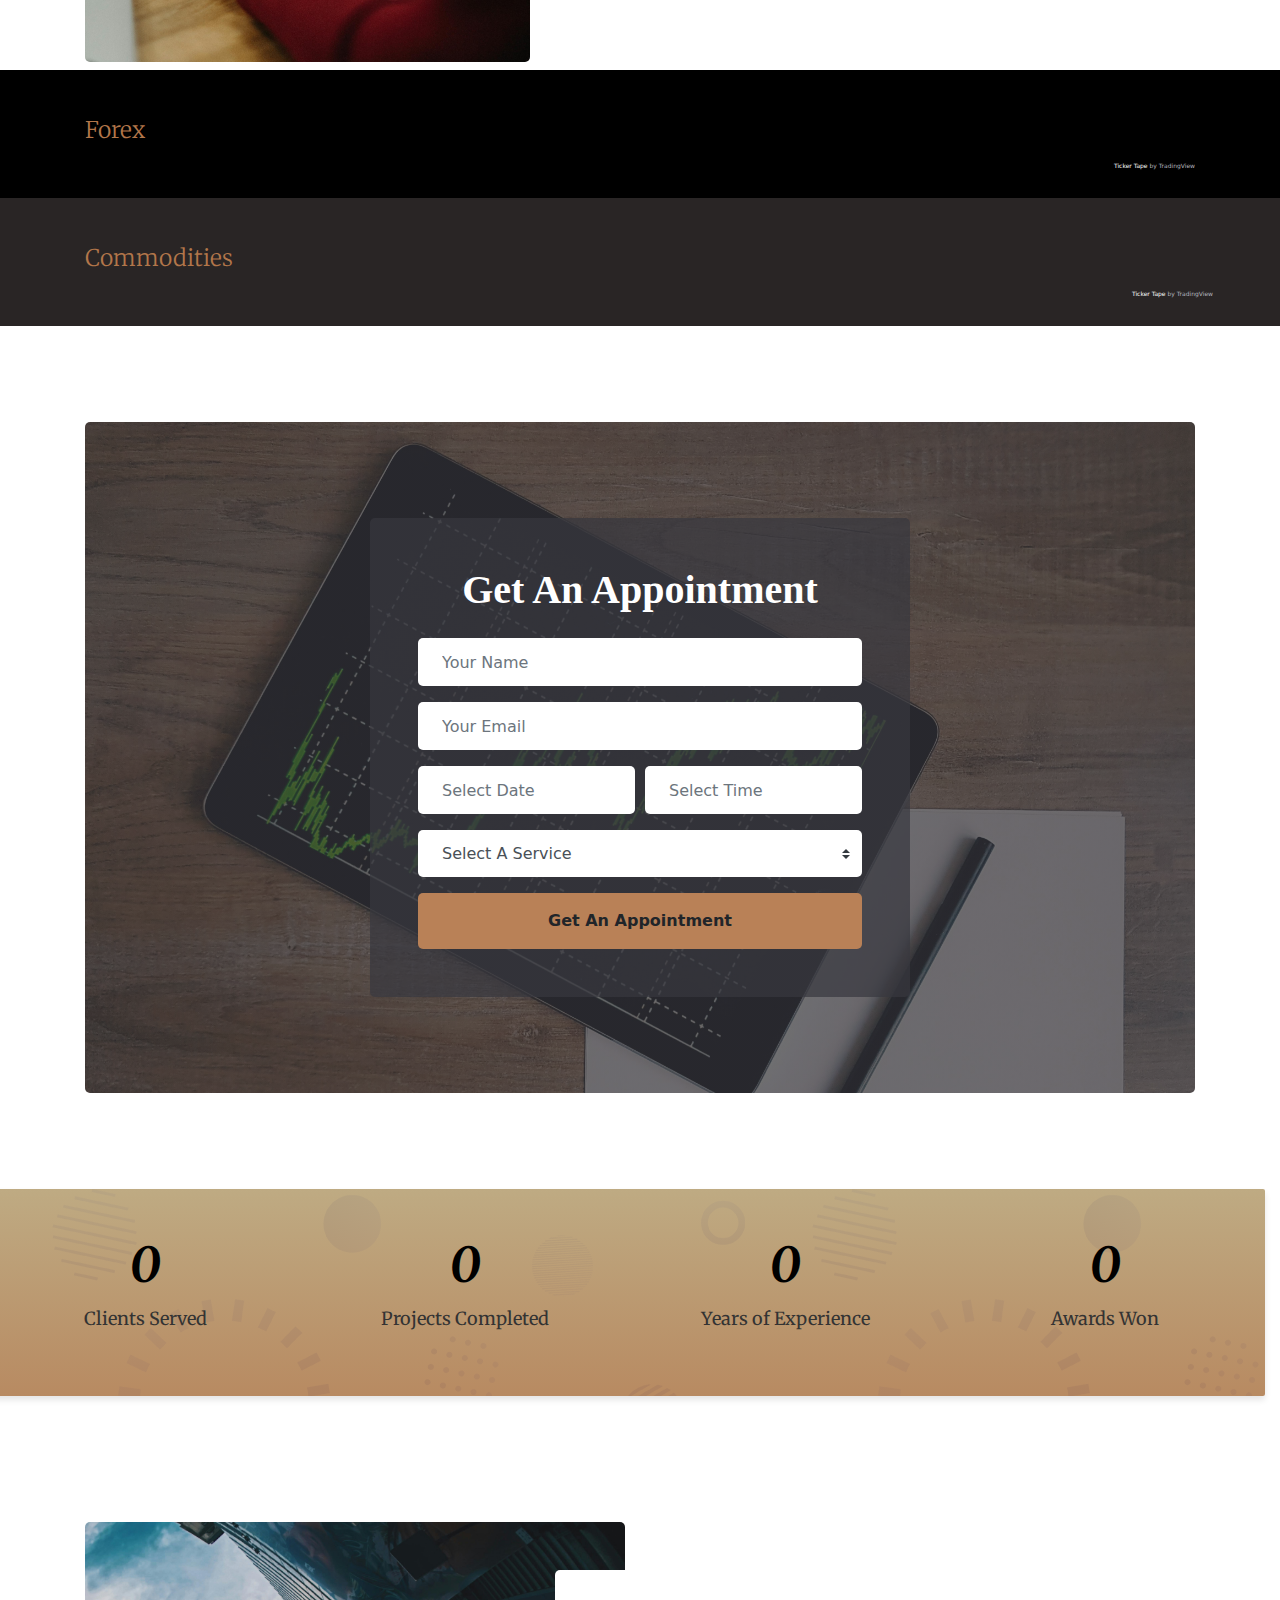
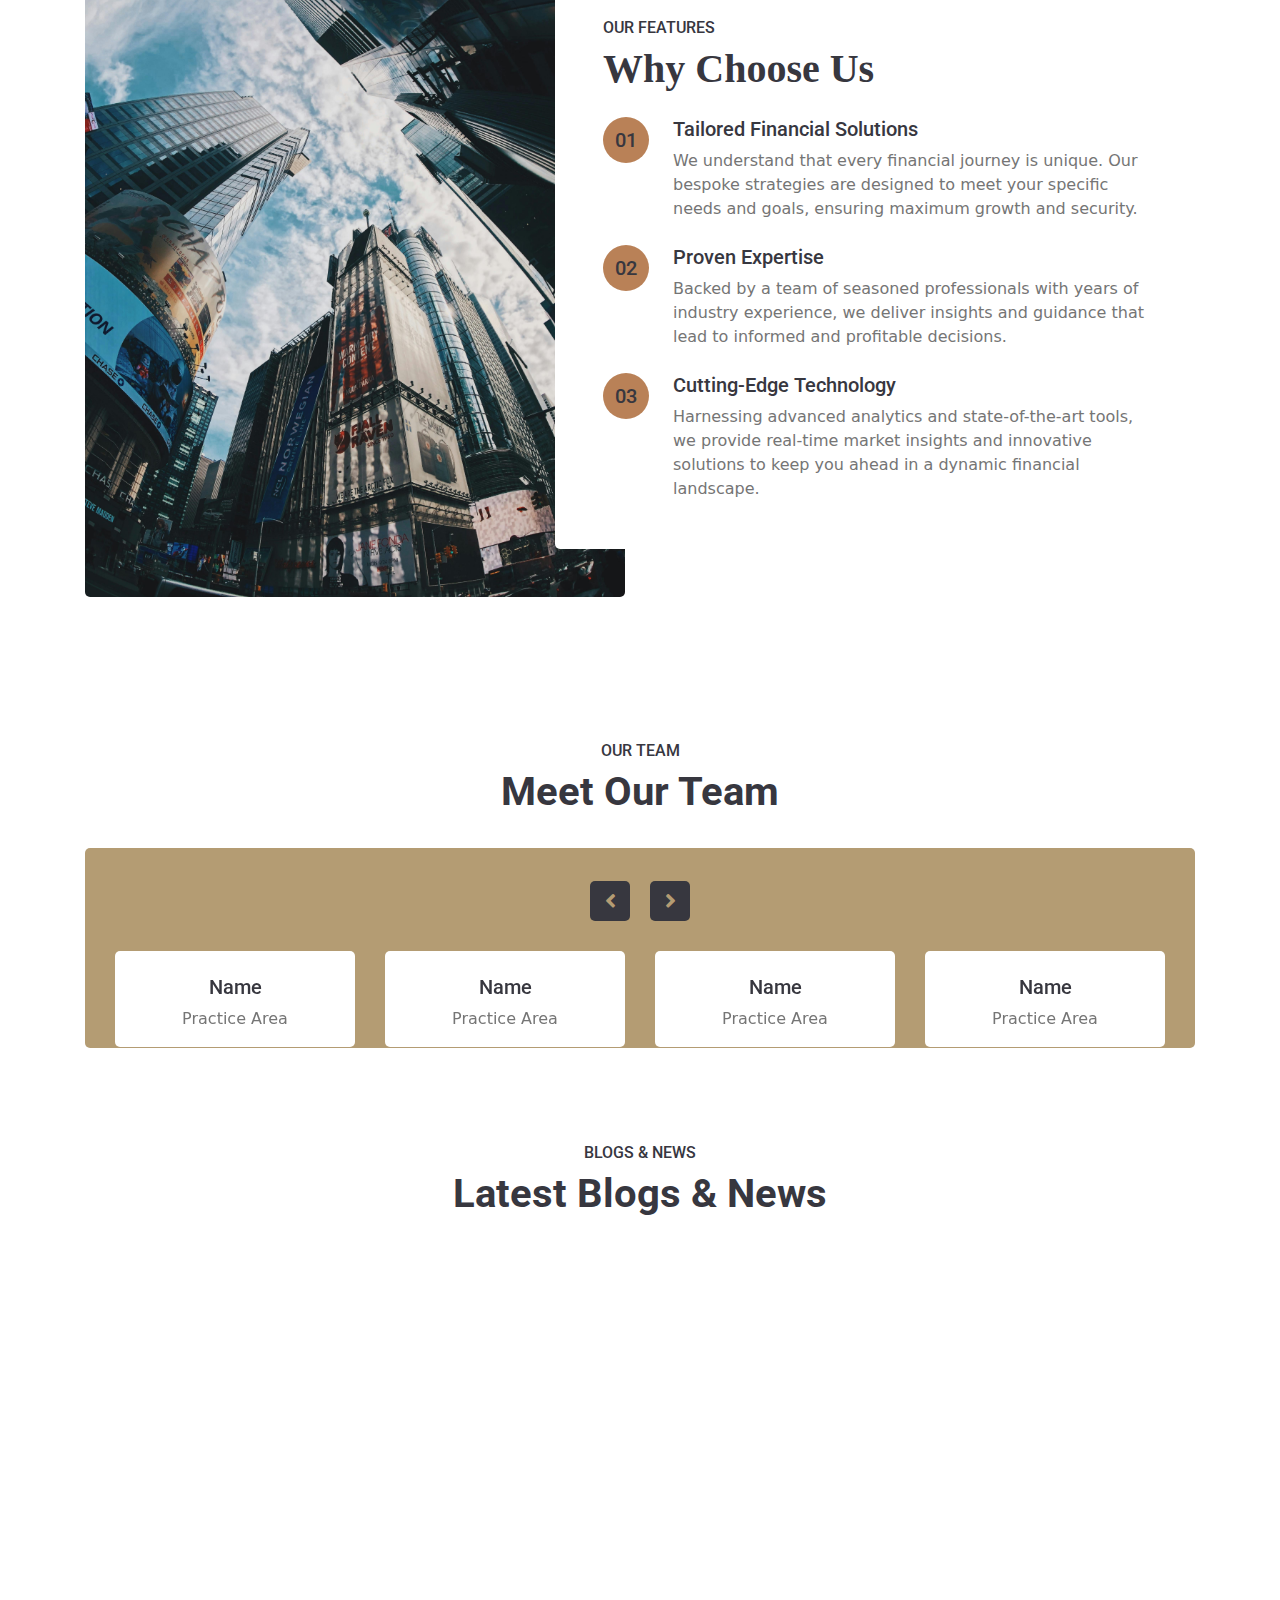
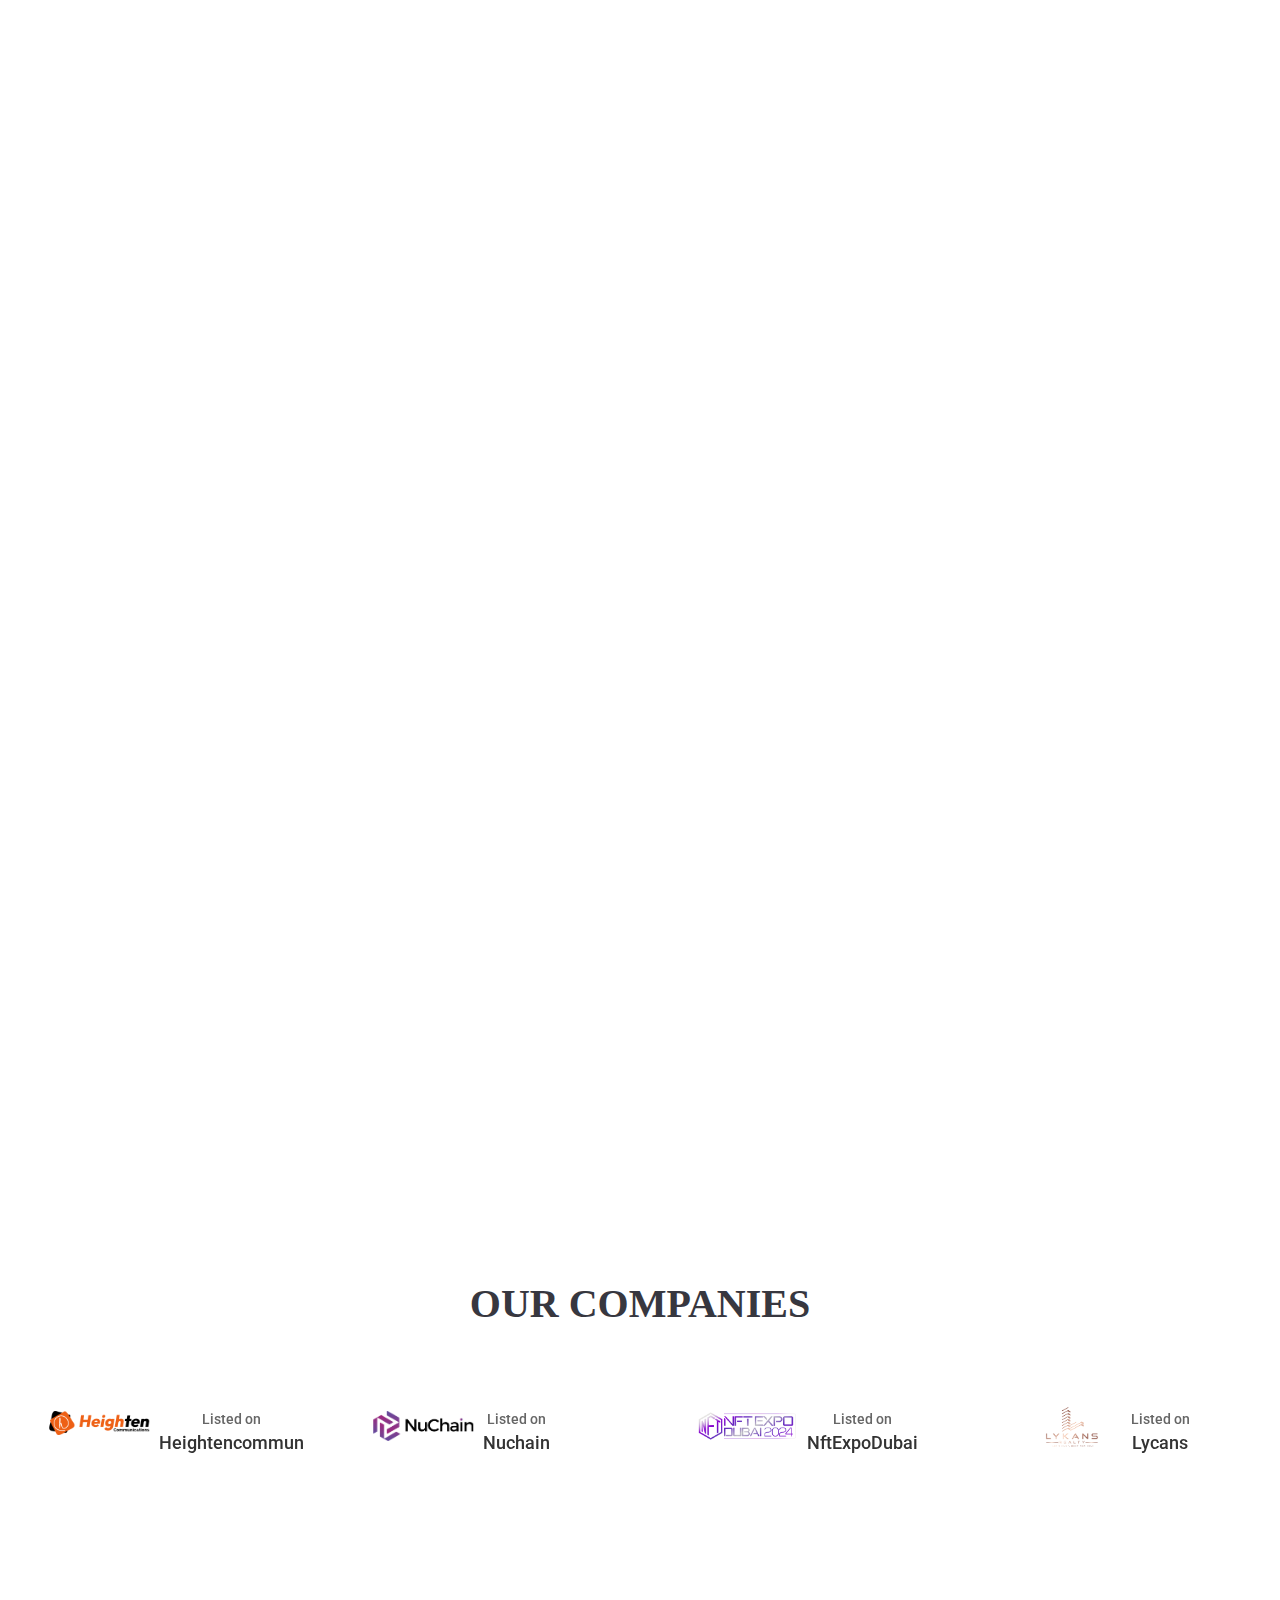
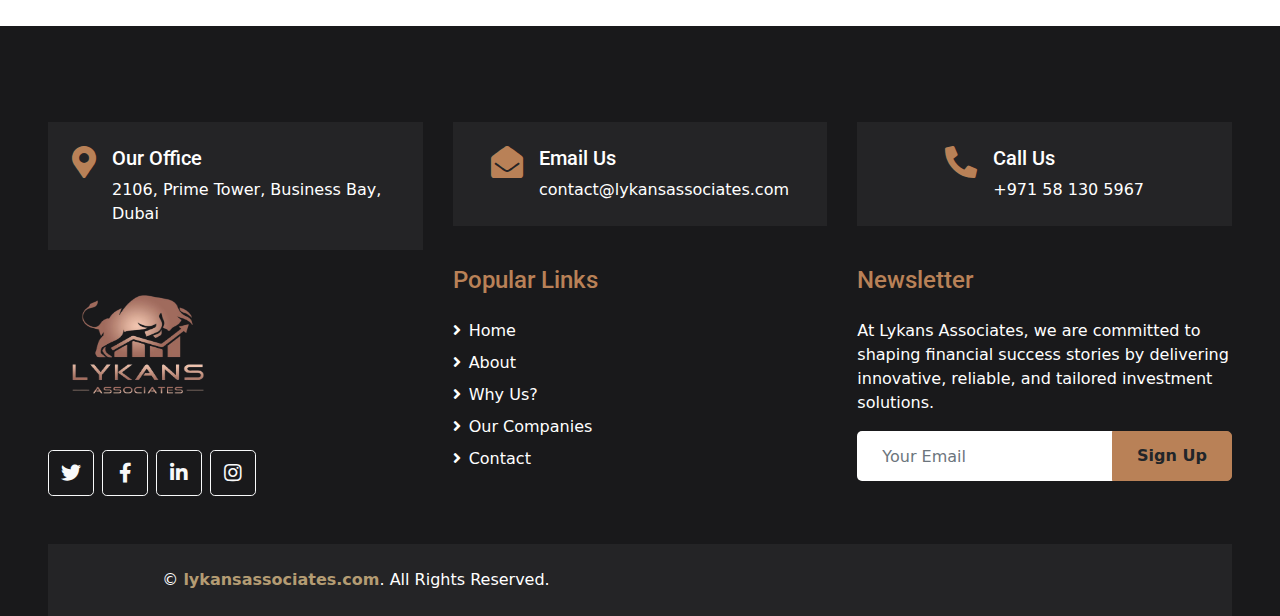
==== commit 246f042a: "Update index.html" ====
--- a/index.html
+++ b/index.html
@@ -74,7 +74,7 @@
                 <div class="item-height carousel-item position-relative active">
                     <img class="position-absolute w-100 h-100 bg-zoom" src="img/pic1.jpg" style="object-fit: cover;">
                     <div class="carousel-caption d-flex flex-column align-items-center justify-content-center">
-                        <div class="p-3 animated fadeInDown delay-1s">
+                        <div class="p-3 animated fadeInDown delay-1s" style="max-width: 900px;">
                             <h3 class="display-4 text-capitalize text-white mb-4 slide-up">Achieve More with Expert
                                 Private Wealth Management</h3>
                             <a class="btn btn-primary py-3 px-5 mt-2 animated fadeIn delay-2s" href="#Connect">Get An
@@ -98,7 +98,7 @@
                 <div class="item-height carousel-item position-relative">
                     <img class="position-absolute w-100 h-100 bg-zoom" src="img/pic4.jpg" style="object-fit: cover;">
                     <div class="carousel-caption d-flex flex-column align-items-center justify-content-center">
-                        <div class="p-3 animated fadeInDown delay-1s">
+                        <div class="p-3 animated fadeInDown delay-1s" style="max-width: 900px;">
                             <h3 class="display-4 text-capitalize text-white mb-4 slide-up">Secure Your Future with Smart
                                 Investments</h3>
                             <a class="btn btn-primary py-3 px-5 mt-2 animated fadeIn delay-2s" href="#Connect">Call Us
@@ -110,7 +110,7 @@
                 <div class="item-height carousel-item position-relative">
                     <img class="position-absolute w-100 h-100 bg-zoom" src="img/pic3.jpg" style="object-fit: cover;">
                     <div class="carousel-caption d-flex flex-column align-items-center justify-content-center">
-                        <div class="p-3 animated fadeInDown delay-1s">
+                        <div class="p-3 animated fadeInDown delay-1s" style="max-width: 900px;">
                             <h3 class="display-4 text-capitalize text-white mb-4 slide-up">Trusted Leadership in the
                                 Financial Industry</h3>
                             <a class="btn btn-primary py-3 px-5 mt-2 animated fadeIn delay-2s" href="#Connect">Let's
--- a/css/style.css
+++ b/css/style.css
@@ -10188,7 +10188,7 @@
 
 h3{
   font-family: "Merriweather", serif;
-  font-weight: 300;
+  font-weight: 700; important!
   font-style: italic;
 }
 
@@ -10301,7 +10301,7 @@
 }
 .company .description h3 {
    font-style: normal;
-  font-weight: 800;
+  font-weight: 800; important!
   margin: 0 0 10px;
   text-transform: uppercase;
   font-size: 1.8rem;
